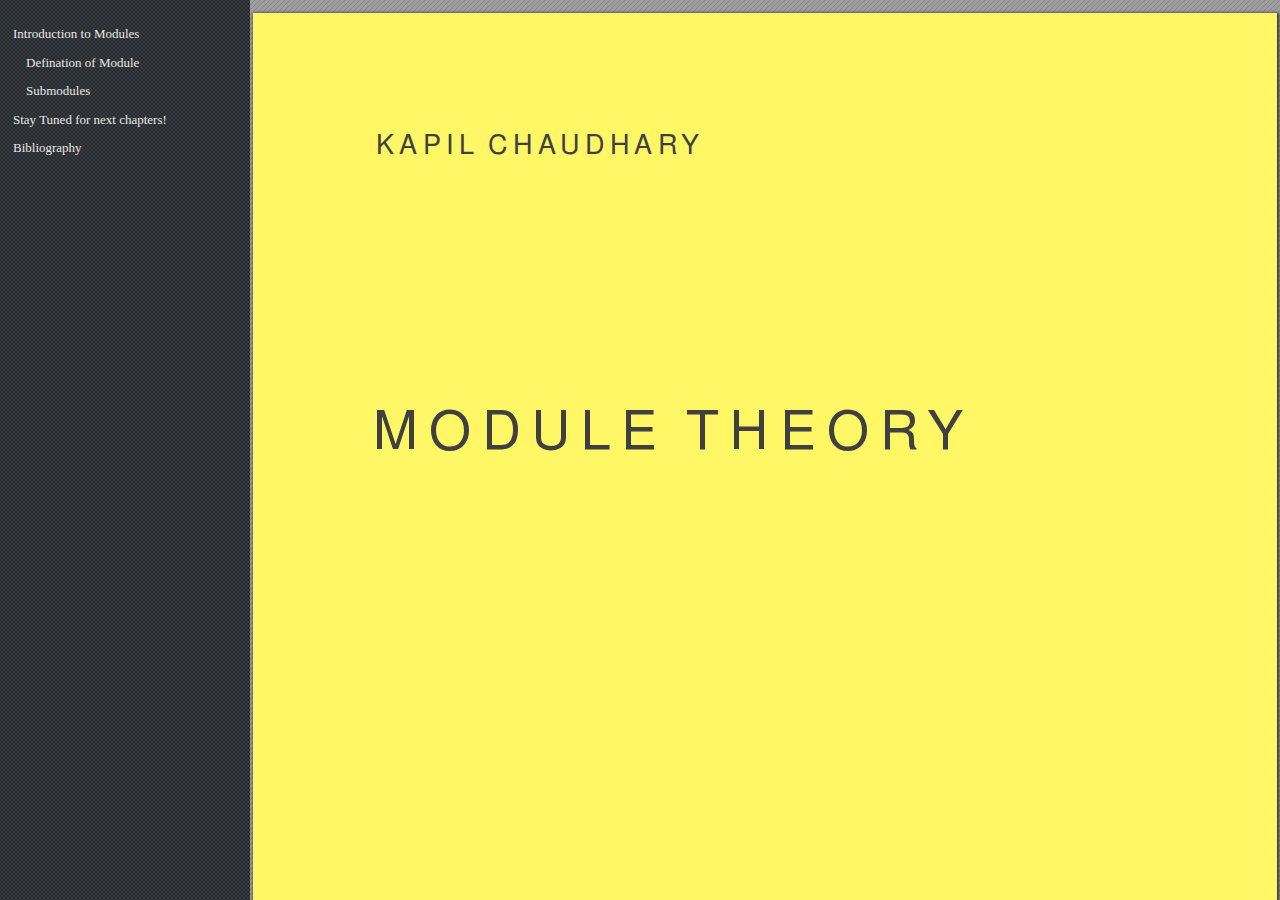
==== html/Module.html @ 791c3847 "bg color html and pdf" ====
<!DOCTYPE html>
<!-- Created by pdf2htmlEX (https://github.com/coolwanglu/pdf2htmlex) -->
<html xmlns="http://www.w3.org/1999/xhtml">
<head>
<meta charset="utf-8"/>
<meta name="generator" content="pdf2htmlEX"/>
<meta http-equiv="X-UA-Compatible" content="IE=edge,chrome=1"/>
<style type="text/css">
/*! 
 * Base CSS for pdf2htmlEX
 * Copyright 2012,2013 Lu Wang <coolwanglu@gmail.com> 
 * https://github.com/coolwanglu/pdf2htmlEX/blob/master/share/LICENSE
 */#sidebar{position:absolute;top:0;left:0;bottom:0;width:250px;padding:0;margin:0;overflow:auto}#page-container{position:absolute;top:0;left:0;margin:0;padding:0;border:0}@media screen{#sidebar.opened+#page-container{left:250px}#page-container{bottom:0;right:0;overflow:auto}.loading-indicator{display:none}.loading-indicator.active{display:block;position:absolute;width:64px;height:64px;top:50%;left:50%;margin-top:-32px;margin-left:-32px}.loading-indicator img{position:absolute;top:0;left:0;bottom:0;right:0}}@media print{@page{margin:0}html{margin:0}body{margin:0;-webkit-print-color-adjust:exact}#sidebar{display:none}#page-container{width:auto;height:auto;overflow:visible;background-color:transparent}.d{display:none}}.pf{position:relative;background-color:white;overflow:hidden;margin:0;border:0}.pc{position:absolute;border:0;padding:0;margin:0;top:0;left:0;width:100%;height:100%;overflow:hidden;display:block;transform-origin:0 0;-ms-transform-origin:0 0;-webkit-transform-origin:0 0}.pc.opened{display:block}.bf{position:absolute;border:0;margin:0;top:0;bottom:0;width:100%;height:100%;-ms-user-select:none;-moz-user-select:none;-webkit-user-select:none;user-select:none}.bi{position:absolute;border:0;margin:0;-ms-user-select:none;-moz-user-select:none;-webkit-user-select:none;user-select:none}@media print{.pf{margin:0;box-shadow:none;page-break-after:always;page-break-inside:avoid}@-moz-document url-prefix(){.pf{overflow:visible;border:1px solid #fff}.pc{overflow:visible}}}.c{position:absolute;border:0;padding:0;margin:0;overflow:hidden;display:block}.t{position:absolute;white-space:pre;font-size:1px;transform-origin:0 100%;-ms-transform-origin:0 100%;-webkit-transform-origin:0 100%;unicode-bidi:bidi-override;-moz-font-feature-settings:"liga" 0}.t:after{content:''}.t:before{content:'';display:inline-block}.t span{position:relative;unicode-bidi:bidi-override}._{display:inline-block;color:transparent;z-index:-1}::selection{background:rgba(127,255,255,0.4)}::-moz-selection{background:rgba(127,255,255,0.4)}.pi{display:none}.d{position:absolute;transform-origin:0 100%;-ms-transform-origin:0 100%;-webkit-transform-origin:0 100%}.it{border:0;background-color:rgba(255,255,255,0.0)}.ir:hover{cursor:pointer}</style>
<style type="text/css">
/*! 
 * Fancy styles for pdf2htmlEX
 * Copyright 2012,2013 Lu Wang <coolwanglu@gmail.com> 
 * https://github.com/coolwanglu/pdf2htmlEX/blob/master/share/LICENSE
 */@keyframes fadein{from{opacity:0}to{opacity:1}}@-webkit-keyframes fadein{from{opacity:0}to{opacity:1}}@keyframes swing{0{transform:rotate(0)}10%{transform:rotate(0)}90%{transform:rotate(720deg)}100%{transform:rotate(720deg)}}@-webkit-keyframes swing{0{-webkit-transform:rotate(0)}10%{-webkit-transform:rotate(0)}90%{-webkit-transform:rotate(720deg)}100%{-webkit-transform:rotate(720deg)}}@media screen{#sidebar{background-color:#2f3236;background-image:url("[data-uri]")}#outline{font-family:Georgia,Times,"Times New Roman",serif;font-size:13px;margin:2em 1em}#outline ul{padding:0}#outline li{list-style-type:none;margin:1em 0}#outline li>ul{margin-left:1em}#outline a,#outline a:visited,#outline a:hover,#outline a:active{line-height:1.2;color:#e8e8e8;text-overflow:ellipsis;white-space:nowrap;text-decoration:none;display:block;overflow:hidden;outline:0}#outline a:hover{color:#0cf}#page-container{background-color:#9e9e9e;background-image:url("[data-uri]");-webkit-transition:left 500ms;transition:left 500ms}.pf{margin:13px auto;box-shadow:1px 1px 3px 1px #333;border-collapse:separate}.pc.opened{-webkit-animation:fadein 100ms;animation:fadein 100ms}.loading-indicator.active{-webkit-animation:swing 1.5s ease-in-out .01s infinite alternate none;animation:swing 1.5s ease-in-out .01s infinite alternate none}.checked{background:no-repeat url([data-uri])}}</style>
<style type="text/css">
.ff0{font-family:sans-serif;visibility:hidden;}
@font-face{font-family:ff1;src:url('[data-uri]')format("woff");}.ff1{font-family:ff1;line-height:0.764000;font-style:normal;font-weight:normal;visibility:visible;}
@font-face{font-family:ff2;src:url('[data-uri]')format("woff");}.ff2{font-family:ff2;line-height:1.011000;font-style:normal;font-weight:normal;visibility:visible;}
@font-face{font-family:ff3;src:url('[data-uri]')format("woff");}.ff3{font-family:ff3;line-height:0.925000;font-style:normal;font-weight:normal;visibility:visible;}
@font-face{font-family:ff4;src:url('[data-uri]')format("woff");}.ff4{font-family:ff4;line-height:1.001000;font-style:normal;font-weight:normal;visibility:visible;}
@font-face{font-family:ff5;src:url('[data-uri]')format("woff");}.ff5{font-family:ff5;line-height:1.009000;font-style:normal;font-weight:normal;visibility:visible;}
@font-face{font-family:ff6;src:url('[data-uri]')format("woff");}.ff6{font-family:ff6;line-height:0.921000;font-style:normal;font-weight:normal;visibility:visible;}
@font-face{font-family:ff7;src:url('[data-uri]')format("woff");}.ff7{font-family:ff7;line-height:0.973000;font-style:normal;font-weight:normal;visibility:visible;}
@font-face{font-family:ff8;src:url('[data-uri]')format("woff");}.ff8{font-family:ff8;line-height:1.042000;font-style:normal;font-weight:normal;visibility:visible;}
@font-face{font-family:ff9;src:url('[data-uri]')format("woff");}.ff9{font-family:ff9;line-height:1.000000;font-style:normal;font-weight:normal;visibility:visible;}
@font-face{font-family:ffa;src:url('[data-uri]')format("woff");}.ffa{font-family:ffa;line-height:0.885000;font-style:normal;font-weight:normal;visibility:visible;}
@font-face{font-family:ffb;src:url('[data-uri]')format("woff");}.ffb{font-family:ffb;line-height:0.737000;font-style:normal;font-weight:normal;visibility:visible;}
@font-face{font-family:ffc;src:url('[data-uri]')format("woff");}.ffc{font-family:ffc;line-height:0.897000;font-style:normal;font-weight:normal;visibility:visible;}
@font-face{font-family:ffd;src:url('[data-uri]')format("woff");}.ffd{font-family:ffd;line-height:0.762000;font-style:normal;font-weight:normal;visibility:visible;}
@font-face{font-family:ffe;src:url('[data-uri]')format("woff");}.ffe{font-family:ffe;line-height:0.540000;font-style:normal;font-weight:normal;visibility:visible;}
@font-face{font-family:fff;src:url('[data-uri]')format("woff");}.fff{font-family:fff;line-height:0.922000;font-style:normal;font-weight:normal;visibility:visible;}
@font-face{font-family:ff10;src:url('[data-uri]')format("woff");}.ff10{font-family:ff10;line-height:0.997000;font-style:normal;font-weight:normal;visibility:visible;}
@font-face{font-family:ff11;src:url('[data-uri]')format("woff");}.ff11{font-family:ff11;line-height:2.999000;font-style:normal;font-weight:normal;visibility:visible;}
@font-face{font-family:ff12;src:url('[data-uri]')format("woff");}.ff12{font-family:ff12;line-height:0.900000;font-style:normal;font-weight:normal;visibility:visible;}
.m0{transform:matrix(0.418301,0.000000,0.000000,0.418301,0,0);-ms-transform:matrix(0.418301,0.000000,0.000000,0.418301,0,0);-webkit-transform:matrix(0.418301,0.000000,0.000000,0.418301,0,0);}
.m1{transform:matrix(1.673203,0.000000,0.000000,1.673203,0,0);-ms-transform:matrix(1.673203,0.000000,0.000000,1.673203,0,0);-webkit-transform:matrix(1.673203,0.000000,0.000000,1.673203,0,0);}
.v0{vertical-align:0.000000px;}
.ls0{letter-spacing:0.000000px;}
.sc_{text-shadow:none;}
.sc0{text-shadow:-0.015em 0 transparent,0 0.015em transparent,0.015em 0 transparent,0 -0.015em  transparent;}
@media screen and (-webkit-min-device-pixel-ratio:0){
.sc_{-webkit-text-stroke:0px transparent;}
.sc0{-webkit-text-stroke:0.015em transparent;text-shadow:none;}
}
.ws0{word-spacing:0.000000px;}
._2c{margin-left:-11.502259px;}
._2b{margin-left:-9.766562px;}
._14{margin-left:-7.962163px;}
._10{margin-left:-6.930802px;}
._2f{margin-left:-5.438983px;}
._c{margin-left:-3.745582px;}
._30{margin-left:-2.738794px;}
._8{margin-left:-1.594016px;}
._9{width:1.317471px;}
._a{width:2.667569px;}
._1b{width:5.907145px;}
._17{width:7.735834px;}
._2{width:9.683640px;}
._6{width:10.759440px;}
._d{width:11.838027px;}
._0{width:12.911520px;}
._b{width:14.861791px;}
._e{width:16.514064px;}
._29{width:17.665605px;}
._5{width:19.367220px;}
._11{width:20.675127px;}
._16{width:22.300925px;}
._12{width:23.758791px;}
._27{width:24.801731px;}
._3{width:25.822960px;}
._7{width:27.035190px;}
._1{width:34.473758px;}
._15{width:36.704903px;}
._13{width:39.722747px;}
._1f{width:40.846660px;}
._22{width:42.304767px;}
._34{width:51.757213px;}
._4{width:68.947303px;}
._23{width:99.699971px;}
._f{width:114.208459px;}
._24{width:134.388174px;}
._28{width:138.882425px;}
._26{width:155.518254px;}
._20{width:160.547425px;}
._33{width:247.904205px;}
._2a{width:262.752118px;}
._2e{width:274.244118px;}
._21{width:305.237275px;}
._1c{width:380.722740px;}
._18{width:386.070615px;}
._32{width:412.526207px;}
._1d{width:416.895467px;}
._19{width:422.316045px;}
._35{width:463.328121px;}
._1e{width:490.109174px;}
._1a{width:496.029752px;}
._31{width:843.180457px;}
._2d{width:874.710524px;}
._25{width:1211.657972px;}
.fc3{color:rgb(0,0,139);}
.fc2{color:rgb(0,100,0);}
.fc1{color:rgb(0,0,0);}
.fc0{color:rgb(64,64,64);}
.fsc{font-size:19.925200px;}
.fs12{font-size:23.910400px;}
.fs14{font-size:24.914400px;}
.fsd{font-size:30.286400px;}
.fs13{font-size:31.558400px;}
.fsb{font-size:31.880400px;}
.fs11{font-size:33.219600px;}
.fs4{font-size:33.873200px;}
.fs15{font-size:35.865600px;}
.fs3{font-size:39.850400px;}
.fse{font-size:40.648000px;}
.fs10{font-size:41.524400px;}
.fsf{font-size:43.636400px;}
.fsa{font-size:47.820800px;}
.fs2{font-size:50.211200px;}
.fs8{font-size:54.515200px;}
.fs16{font-size:55.790800px;}
.fs6{font-size:57.384800px;}
.fs9{font-size:60.971600px;}
.fs0{font-size:64.557600px;}
.fs7{font-size:71.731200px;}
.fs5{font-size:82.650000px;}
.fs1{font-size:129.114800px;}
.y0{bottom:0.000000px;}
.ye2{bottom:153.692026px;}
.ye1{bottom:170.362144px;}
.y5b{bottom:174.837961px;}
.y17b{bottom:175.363346px;}
.y5a{bottom:177.863111px;}
.y3{bottom:181.197804px;}
.ya9{bottom:185.375791px;}
.ye0{bottom:187.032261px;}
.ya8{bottom:187.301647px;}
.ya6{bottom:188.042876px;}
.ya7{bottom:189.376418px;}
.y7e{bottom:201.200941px;}
.y1ca{bottom:201.538928px;}
.y1c9{bottom:201.764810px;}
.ydf{bottom:203.700706px;}
.y106{bottom:206.034824px;}
.y105{bottom:208.536261px;}
.y59{bottom:213.000366px;}
.ya5{bottom:214.713725px;}
.yab{bottom:216.217935px;}
.y19c{bottom:219.115922px;}
.y19b{bottom:219.341804px;}
.yde{bottom:220.370824px;}
.y1c8{bottom:225.100967px;}
.yd{bottom:227.871791px;}
.y38{bottom:230.553935px;}
.y14a{bottom:231.065935px;}
.y7d{bottom:233.341490px;}
.y39{bottom:233.898667px;}
.ydd{bottom:238.625464px;}
.y17a{bottom:240.213333px;}
.y58{bottom:241.337725px;}
.ya4{bottom:241.384575px;}
.y1c7{bottom:244.284235px;}
.y104{bottom:246.708706px;}
.y103{bottom:249.208471px;}
.yc{bottom:251.209621px;}
.y37{bottom:253.891765px;}
.y19a{bottom:256.063582px;}
.y7c{bottom:256.679320px;}
.y149{bottom:258.429490px;}
.yaa{bottom:259.667660px;}
.ya3{bottom:260.388810px;}
.y148{bottom:260.929255px;}
.y1c4{bottom:260.954353px;}
.ya2{bottom:262.314667px;}
.ya0{bottom:263.055895px;}
.y179{bottom:263.549490px;}
.ya1{bottom:264.389438px;}
.y1c6{bottom:265.794928px;}
.y55{bottom:265.925438px;}
.y1c5{bottom:267.004654px;}
.y57{bottom:269.676758px;}
.ydc{bottom:273.548549px;}
.yb{bottom:274.547451px;}
.ydb{bottom:276.049987px;}
.y36{bottom:277.229595px;}
.y20f{bottom:277.331660px;}
.y199{bottom:279.401412px;}
.y1c3{bottom:284.290510px;}
.y102{bottom:289.882353px;}
.y147{bottom:293.538301px;}
.y7b{bottom:294.687791px;}
.y9f{bottom:296.394458px;}
.ya{bottom:297.883608px;}
.y56{bottom:298.014118px;}
.yda{bottom:299.386144px;}
.y35{bottom:300.565752px;}
.y178{bottom:302.561882px;}
.y145{bottom:305.101804px;}
.y20c{bottom:313.976471px;}
.y20b{bottom:315.875556px;}
.y198{bottom:316.124863px;}
.y9e{bottom:316.397595px;}
.y146{bottom:316.887843px;}
.y9d{bottom:318.807007px;}
.y9b{bottom:319.732288px;}
.y9{bottom:321.221438px;}
.y9c{bottom:321.398797px;}
.y34{bottom:323.903582px;}
.y177{bottom:325.899712px;}
.y101{bottom:328.056471px;}
.y20a{bottom:330.541176px;}
.y100{bottom:330.556235px;}
.y20d{bottom:330.728575px;}
.y20e{bottom:331.479843px;}
.y7a{bottom:332.697935px;}
.y53{bottom:333.149699px;}
.y209{bottom:334.008052px;}
.y197{bottom:339.461020px;}
.y8{bottom:344.559268px;}
.y144{bottom:349.684288px;}
.y54{bottom:349.819817px;}
.y1c2{bottom:355.381542px;}
.y79{bottom:356.035765px;}
.y52{bottom:363.566850px;}
.y176{bottom:364.661124px;}
.yd9{bottom:364.749804px;}
.y33{bottom:367.244549px;}
.yff{bottom:368.730353px;}
.yfe{bottom:371.230118px;}
.y196{bottom:376.184471px;}
.y205{bottom:377.320575px;}
.y1c1{bottom:378.493490px;}
.y1c0{bottom:378.717699px;}
.y204{bottom:379.219660px;}
.y51{bottom:386.904680px;}
.y142{bottom:387.818248px;}
.yd8{bottom:388.087634px;}
.y208{bottom:388.156235px;}
.y9a{bottom:389.959948px;}
.y141{bottom:390.212601px;}
.y32{bottom:390.582379px;}
.y207{bottom:390.684444px;}
.y7{bottom:391.233255px;}
.y203{bottom:393.885281px;}
.y78{bottom:394.044235px;}
.y206{bottom:394.072680px;}
.y99{bottom:396.627660px;}
.y202{bottom:397.352157px;}
.y195{bottom:399.522301px;}
.y175{bottom:403.424209px;}
.yfd{bottom:411.904000px;}
.y98{bottom:413.297778px;}
.y31{bottom:413.918536px;}
.y140{bottom:416.883451px;}
.y1be{bottom:420.602980px;}
.y1bf{bottom:420.828863px;}
.y50{bottom:422.040261px;}
.y77{bottom:422.383268px;}
.y143{bottom:424.958327px;}
.yd7{bottom:425.512157px;}
.y194{bottom:434.597647px;}
.y13f{bottom:436.160418px;}
.y30{bottom:437.256366px;}
.y201{bottom:437.360105px;}
.y6{bottom:437.908915px;}
.y13e{bottom:438.554771px;}
.y174{bottom:439.687529px;}
.yfc{bottom:440.241359px;}
.y173{bottom:442.187294px;}
.y97{bottom:450.186876px;}
.y76{bottom:450.720627px;}
.yfb{bottom:451.910275px;}
.y4f{bottom:457.175843px;}
.y1bd{bottom:459.809464px;}
.y2f{bottom:460.594196px;}
.yd6{bottom:462.935007px;}
.y172{bottom:465.525124px;}
.y96{bottom:466.856993px;}
.y200{bottom:467.363974px;}
.yfa{bottom:468.580392px;}
.y13d{bottom:470.226824px;}
.y75{bottom:479.059660px;}
.y94{bottom:480.334641px;}
.y95{bottom:480.500288px;}
.y4e{bottom:480.513673px;}
.y93{bottom:483.525438px;}
.y13c{bottom:483.786458px;}
.y2e{bottom:483.932026px;}
.y5{bottom:484.582902px;}
.yd5{bottom:486.272837px;}
.y13b{bottom:486.895268px;}
.y1bc{bottom:489.405072px;}
.y1ff{bottom:490.701804px;}
.y171{bottom:501.949072px;}
.y2d{bottom:507.268183px;}
.yf9{bottom:509.254275px;}
.y1bb{bottom:512.741229px;}
.y4d{bottom:515.577307px;}
.y74{bottom:517.068131px;}
.y193{bottom:518.545569px;}
.yd4{bottom:521.197595px;}
.y170{bottom:522.892549px;}
.yd3{bottom:523.697359px;}
.y1fe{bottom:524.040366px;}
.y16f{bottom:525.286902px;}
.y13a{bottom:531.200000px;}
.y4{bottom:531.256889px;}
.y134{bottom:535.997072px;}
.y135{bottom:536.691451px;}
.y133{bottom:538.690928px;}
.y19{bottom:543.449516px;}
.yf8{bottom:543.593412px;}
.y2c{bottom:548.587922px;}
.y1b8{bottom:548.614693px;}
.y1b9{bottom:548.805438px;}
.y73{bottom:549.208680px;}
.y1ba{bottom:549.222065px;}
.yd2{bottom:549.534954px;}
.y17{bottom:550.679425px;}
.y1b6{bottom:551.497621px;}
.y1b7{bottom:551.723503px;}
.yd1{bottom:552.034719px;}
.y92{bottom:553.890301px;}
.y16e{bottom:554.770405px;}
.y18{bottom:555.682301px;}
.y131{bottom:557.668392px;}
.y16d{bottom:557.879216px;}
.y132{bottom:558.361098px;}
.y192{bottom:558.615425px;}
.y130{bottom:560.362248px;}
.y4b{bottom:562.050510px;}
.y190{bottom:562.057203px;}
.y4a{bottom:565.077333px;}
.y1fa{bottom:566.630065px;}
.yf7{bottom:567.930144px;}
.y1f9{bottom:569.253647px;}
.y72{bottom:572.546510px;}
.y139{bottom:573.697673px;}
.y12f{bottom:579.338039px;}
.yd0{bottom:580.373752px;}
.y16c{bottom:581.215373px;}
.y191{bottom:581.990065px;}
.y12e{bottom:582.031895px;}
.y1f8{bottom:583.917595px;}
.y1fb{bottom:584.104993px;}
.y1fd{bottom:586.658301px;}
.y1f7{bottom:587.384471px;}
.y1b3{bottom:587.595294px;}
.y1b4{bottom:587.786039px;}
.y1b5{bottom:588.204340px;}
.y1fc{bottom:589.052654px;}
.y1b2{bottom:590.479895px;}
.y91{bottom:590.617098px;}
.y1b1{bottom:590.704105px;}
.y138{bottom:598.546405px;}
.y137{bottom:599.535268px;}
.y49{bottom:600.212915px;}
.y136{bottom:602.035033px;}
.yf6{bottom:602.269281px;}
.y2b{bottom:602.620654px;}
.y71{bottom:604.687059px;}
.ycf{bottom:608.711111px;}
.y16{bottom:611.814902px;}
.y12d{bottom:613.703948px;}
.y90{bottom:617.651033px;}
.y8f{bottom:620.676183px;}
.y18f{bottom:622.058248px;}
.y2a{bottom:625.958484px;}
.y16b{bottom:626.398536px;}
.y12c{bottom:626.885438px;}
.y1f6{bottom:627.392418px;}
.y70{bottom:628.024889px;}
.y48{bottom:628.550275px;}
.y18d{bottom:629.189438px;}
.y1b0{bottom:630.096314px;}
.y12b{bottom:630.374065px;}
.y1b{bottom:642.380967px;}
.y29{bottom:645.387712px;}
.y18e{bottom:645.432889px;}
.yce{bottom:646.135634px;}
.y4c{bottom:648.424575px;}
.y27{bottom:649.296314px;}
.y16a{bottom:651.247268px;}
.y6f{bottom:651.362719px;}
.y28{bottom:652.068810px;}
.y169{bottom:652.236131px;}
.y1af{bottom:653.208261px;}
.y1ae{bottom:653.432471px;}
.y168{bottom:654.735895px;}
.y47{bottom:656.889307px;}
.yf5{bottom:657.279163px;}
.y1f5{bottom:657.396288px;}
.y8e{bottom:660.737673px;}
.y12a{bottom:674.677124px;}
.ycd{bottom:675.624157px;}
.y15{bottom:676.281725px;}
.y124{bottom:679.474196px;}
.y167{bottom:679.586301px;}
.y125{bottom:680.168575px;}
.y166{bottom:680.573490px;}
.y18c{bottom:682.131242px;}
.y123{bottom:682.168052px;}
.y165{bottom:683.074928px;}
.y46{bottom:685.226667px;}
.y6e{bottom:686.436392px;}
.yf4{bottom:687.950641px;}
.y8d{bottom:689.076706px;}
.y1ad{bottom:689.285856px;}
.y1f3{bottom:690.169307px;}
.y1f2{bottom:692.070065px;}
.y26{bottom:692.637281px;}
.y122{bottom:701.145516px;}
.y121{bottom:701.838222px;}
.y1a{bottom:703.514771px;}
.y120{bottom:703.839373px;}
.y18b{bottom:705.469072px;}
.y1f1{bottom:706.735686px;}
.y1f4{bottom:706.923085px;}
.y164{bottom:707.923660px;}
.ycc{bottom:708.763608px;}
.y6d{bottom:709.774222px;}
.y1ef{bottom:710.202562px;}
.ycb{bottom:711.265046px;}
.yf3{bottom:711.288471px;}
.y163{bottom:711.412288px;}
.y25{bottom:715.973438px;}
.y129{bottom:717.174797px;}
.y44{bottom:720.362248px;}
.y11f{bottom:722.815163px;}
.y11e{bottom:725.509020px;}
.y8c{bottom:729.136523px;}
.y1f0{bottom:738.715608px;}
.y24{bottom:739.311268px;}
.yf2{bottom:741.959948px;}
.y128{bottom:742.023529px;}
.y127{bottom:743.012392px;}
.y126{bottom:745.512157px;}
.yca{bottom:746.188131px;}
.yc9{bottom:748.689569px;}
.y162{bottom:750.175373px;}
.y43{bottom:750.779399px;}
.y45{bottom:753.702484px;}
.y11d{bottom:757.181072px;}
.y1ac{bottom:759.739399px;}
.y1ab{bottom:759.965281px;}
.y1ee{bottom:762.419869px;}
.y11{bottom:765.297778px;}
.yef{bottom:767.421072px;}
.y11c{bottom:770.362562px;}
.yc4{bottom:772.803765px;}
.y11b{bottom:773.851190px;}
.y42{bottom:774.117229px;}
.yc8{bottom:774.527163px;}
.y18a{bottom:775.581281px;}
.y8b{bottom:775.919268px;}
.yed{bottom:776.580183px;}
.yc7{bottom:777.026928px;}
.y6b{bottom:777.927111px;}
.yf1{bottom:779.299137px;}
.y23{bottom:780.629333px;}
.yc5{bottom:781.137987px;}
.yc6{bottom:781.680105px;}
.y6c{bottom:783.979085px;}
.yee{bottom:785.970196px;}
.y161{bottom:795.356863px;}
.y1aa{bottom:798.945882px;}
.y69{bottom:801.264941px;}
.yf0{bottom:802.636967px;}
.y8a{bottom:804.258301px;}
.yec{bottom:804.303477px;}
.y6a{bottom:807.315242px;}
.y1ed{bottom:808.869647px;}
.y1ec{bottom:809.093856px;}
.y41{bottom:809.252810px;}
.y189{bottom:812.303059px;}
.yc3{bottom:814.451451px;}
.y11a{bottom:818.155922px;}
.y160{bottom:820.207268px;}
.y15f{bottom:821.194458px;}
.y1a9{bottom:822.283712px;}
.y15e{bottom:823.695895px;}
.yeb{bottom:825.974797px;}
.y89{bottom:832.595660px;}
.y15d{bottom:832.670954px;}
.y15c{bottom:833.363660px;}
.y1eb{bottom:834.283922px;}
.y20{bottom:834.663739px;}
.y15b{bottom:835.364810px;}
.y10{bottom:836.976105px;}
.yc2{bottom:837.789281px;}
.y22{bottom:839.504314px;}
.y21{bottom:840.715712px;}
.y3e{bottom:844.388392px;}
.y1a8{bottom:845.621542px;}
.y15a{bottom:848.544627px;}
.y188{bottom:849.001412px;}
.y40{bottom:849.228967px;}
.y68{bottom:849.275817px;}
.y159{bottom:849.533490px;}
.y3f{bottom:850.440366px;}
.y158{bottom:852.033255px;}
.y1e8{bottom:853.679686px;}
.y1e9{bottom:853.903895px;}
.y119{bottom:857.740549px;}
.y1f{bottom:858.001569px;}
.y88{bottom:860.934693px;}
.yc1{bottom:867.077020px;}
.y3d{bottom:867.726222px;}
.y1ea{bottom:868.572863px;}
.yc0{bottom:869.578458px;}
.y67{bottom:872.613647px;}
.y157{bottom:876.883660px;}
.y156{bottom:880.372288px;}
.y1e{bottom:881.339399px;}
.y2{bottom:888.127582px;}
.y1a7{bottom:888.140967px;}
.y187{bottom:892.392575px;}
.ybf{bottom:892.914614px;}
.y1e7{bottom:893.910170px;}
.y117{bottom:894.544314px;}
.y118{bottom:895.042928px;}
.y66{bottom:895.949804px;}
.y116{bottom:897.044078px;}
.yea{bottom:898.653699px;}
.ybe{bottom:900.206431px;}
.y1e6{bottom:900.579556px;}
.y87{bottom:900.996183px;}
.y14{bottom:901.591843px;}
.y3c{bottom:902.789856px;}
.y1d{bottom:904.675556px;}
.yf{bottom:908.654431px;}
.y1a6{bottom:911.478797px;}
.y186{bottom:915.728732px;}
.ybd{bottom:916.876549px;}
.y1e5{bottom:917.248000px;}
.y155{bottom:919.135373px;}
.ybc{bottom:919.903373px;}
.ye9{bottom:921.991529px;}
.ybb{bottom:922.404810px;}
.y115{bottom:925.381438px;}
.y211{bottom:929.208052px;}
.yba{bottom:933.222065px;}
.yb9{bottom:935.223216px;}
.y185{bottom:939.066562px;}
.y1e3{bottom:940.359948px;}
.y1e4{bottom:940.585830px;}
.y1a5{bottom:943.095634px;}
.y1c{bottom:945.995294px;}
.y86{bottom:947.778928px;}
.y3b{bottom:947.942902px;}
.yb7{bottom:949.391895px;}
.yb8{bottom:949.892183px;}
.y65{bottom:950.230170px;}
.yb6{bottom:951.893333px;}
.y210{bottom:952.545882px;}
.y114{bottom:953.720471px;}
.y1a3{bottom:962.713935px;}
.y13{bottom:962.725647px;}
.y63{bottom:963.565595px;}
.y154{bottom:964.316863px;}
.ye8{bottom:967.499294px;}
.ye7{bottom:969.999059px;}
.y64{bottom:973.568000px;}
.y153{bottom:973.984627px;}
.y152{bottom:975.985778px;}
.y85{bottom:976.116288px;}
.y1a4{bottom:977.382902px;}
.yb5{bottom:978.880418px;}
.y62{bottom:980.235712px;}
.y1e2{bottom:980.367895px;}
.y184{bottom:980.396340px;}
.y1e1{bottom:980.592105px;}
.yb4{bottom:981.381856px;}
.y151{bottom:990.154458px;}
.y150{bottom:992.654222px;}
.y113{bottom:993.024000px;}
.y61{bottom:996.904157px;}
.y1a2{bottom:1001.696209px;}
.y84{bottom:1004.455320px;}
.ye6{bottom:1010.672941px;}
.y14f{bottom:1018.491817px;}
.yb3{bottom:1019.321725px;}
.y112{bottom:1020.387556px;}
.y14e{bottom:1020.993255px;}
.y111{bottom:1022.888993px;}
.y1a1{bottom:1025.032366px;}
.y1de{bottom:1030.600784px;}
.yb2{bottom:1042.659556px;}
.y83{bottom:1044.515137px;}
.y1e0{bottom:1047.270902px;}
.y1a0{bottom:1048.370196px;}
.y10d{bottom:1050.252549px;}
.y60{bottom:1051.184523px;}
.ye{bottom:1051.346824px;}
.y3a{bottom:1052.320627px;}
.y10c{bottom:1052.752314px;}
.y1dd{bottom:1053.712732px;}
.y1dc{bottom:1053.938614px;}
.ye5{bottom:1058.680471px;}
.y1df{bottom:1063.939346px;}
.y183{bottom:1067.965072px;}
.y14d{bottom:1072.593150px;}
.y5f{bottom:1074.522353px;}
.yb1{bottom:1078.099660px;}
.yb0{bottom:1080.599425px;}
.y10b{bottom:1089.556078px;}
.y1d9{bottom:1089.890719px;}
.y82{bottom:1091.299556px;}
.y1d8{bottom:1091.791477px;}
.y10a{bottom:1092.055843px;}
.y180{bottom:1092.785359px;}
.y19f{bottom:1099.252288px;}
.ye4{bottom:1099.354353px;}
.y1d3{bottom:1100.087216px;}
.y17e{bottom:1101.942797px;}
.y1db{bottom:1103.642771px;}
.yaf{bottom:1103.937255px;}
.y182{bottom:1104.663425px;}
.y1d2{bottom:1105.088418px;}
.y1d7{bottom:1105.638902px;}
.y1da{bottom:1106.922248px;}
.y14c{bottom:1108.769464px;}
.y1d1{bottom:1110.089621px;}
.y17f{bottom:1111.334484px;}
.y19e{bottom:1115.920732px;}
.y110{bottom:1119.431111px;}
.y81{bottom:1119.636915px;}
.y109{bottom:1120.394876px;}
.y1cb{bottom:1120.699399px;}
.y1cc{bottom:1120.925281px;}
.y181{bottom:1128.001255px;}
.y5e{bottom:1128.801046px;}
.y17d{bottom:1129.667765px;}
.y14b{bottom:1132.105621px;}
.y1d6{bottom:1135.435294px;}
.y1d0{bottom:1140.095163px;}
.yae{bottom:1141.361778px;}
.y10f{bottom:1142.434301px;}
.y1d4{bottom:1144.261438px;}
.y10e{bottom:1144.435451px;}
.y1d5{bottom:1144.487320px;}
.y1cf{bottom:1145.096366px;}
.ye3{bottom:1147.363556px;}
.y80{bottom:1147.975948px;}
.y108{bottom:1148.732235px;}
.y1ce{bottom:1150.095895px;}
.y17c{bottom:1151.339085px;}
.y5d{bottom:1152.138876px;}
.y19d{bottom:1152.184052px;}
.yad{bottom:1162.198170px;}
.yac{bottom:1164.699608px;}
.y1cd{bottom:1165.099503px;}
.y1{bottom:1184.844967px;}
.y107{bottom:1185.536000px;}
.y5c{bottom:1187.202510px;}
.y7f{bottom:1188.035765px;}
.y12{bottom:1258.382222px;}
.h24{height:1.434624px;}
.h26{height:1.594016px;}
.hf{height:13.728463px;}
.h1e{height:17.406771px;}
.h1c{height:17.526323px;}
.h21{height:18.685800px;}
.h1d{height:20.722208px;}
.he{height:21.965596px;}
.h11{height:22.048499px;}
.h17{height:22.199931px;}
.h1a{height:22.821865px;}
.h10{height:23.208931px;}
.h18{height:23.368333px;}
.h20{height:23.668800px;}
.h25{height:24.331526px;}
.h1b{height:24.914700px;}
.h15{height:25.612312px;}
.h1f{height:25.743358px;}
.h6{height:25.912998px;}
.h5{height:27.456926px;}
.h19{height:28.527263px;}
.h22{height:28.692288px;}
.h23{height:28.931390px;}
.h4{height:29.011091px;}
.h7{height:29.210343px;}
.h27{height:30.963761px;}
.h12{height:31.095720px;}
.h16{height:31.143300px;}
.h13{height:31.985481px;}
.h14{height:32.015312px;}
.hd{height:35.052646px;}
.h3{height:37.206499px;}
.hb{height:39.959642px;}
.h9{height:42.063058px;}
.h28{height:43.349452px;}
.hc{height:46.643274px;}
.h1{height:47.837182px;}
.ha{height:52.578970px;}
.h8{height:60.582450px;}
.h2{height:95.674067px;}
.h0{height:1325.176471px;}
.w0{width:1024.000000px;}
.x0{left:0.000000px;}
.x2{left:120.470588px;}
.x1{left:123.171137px;}
.x1a{left:125.321203px;}
.x3{left:127.143320px;}
.x4a{left:130.472993px;}
.xf4{left:137.140706px;}
.x5{left:140.473725px;}
.xc2{left:143.182641px;}
.xe{left:145.324340px;}
.x8f{left:150.174954px;}
.xc3{left:152.075712px;}
.xc4{left:160.619085px;}
.xc5{left:174.362771px;}
.x91{left:177.827974px;}
.x90{left:185.529725px;}
.x30{left:186.943582px;}
.x92{left:189.284392px;}
.x7d{left:195.530458px;}
.x31{left:197.344209px;}
.x12{left:205.869176px;}
.x87{left:207.155869px;}
.xe5{left:209.227294px;}
.x65{left:211.039373px;}
.x13{left:213.224575px;}
.xe6{left:216.378562px;}
.xdc{left:218.816418px;}
.x14{left:220.663634px;}
.xd2{left:221.716078px;}
.xe7{left:226.064732px;}
.x15{left:228.765281px;}
.xbf{left:230.721255px;}
.x7e{left:232.205386px;}
.x66{left:236.483765px;}
.xd3{left:238.551843px;}
.x58{left:240.015895px;}
.xc0{left:241.401307px;}
.x52{left:245.263059px;}
.x1d{left:247.053386px;}
.x89{left:250.629020px;}
.x59{left:254.313412px;}
.xe2{left:255.643608px;}
.x1e{left:257.454013px;}
.x22{left:258.856157px;}
.xc{left:260.740183px;}
.xe3{left:264.186980px;}
.xdd{left:266.183111px;}
.x23{left:268.298039px;}
.xe8{left:271.614327px;}
.x8c{left:275.442614px;}
.xe4{left:277.930667px;}
.x5a{left:279.757804px;}
.x2b{left:284.183425px;}
.xd4{left:285.418248px;}
.x7{left:288.448418px;}
.x5b{left:290.814327px;}
.x6{left:291.824941px;}
.xab{left:292.902484px;}
.x93{left:294.893595px;}
.x27{left:299.846275px;}
.x26{left:301.977935px;}
.xe9{left:303.293072px;}
.x67{left:305.059974px;}
.x70{left:306.266353px;}
.x51{left:308.044967px;}
.x71{left:310.420915px;}
.x1f{left:312.169412px;}
.x1b{left:314.200680px;}
.x68{left:316.116497px;}
.x28{left:320.247634px;}
.x6c{left:322.459608px;}
.x2d{left:324.127791px;}
.x80{left:325.193621px;}
.xc6{left:326.251085px;}
.x4b{left:328.104993px;}
.x7c{left:331.223843px;}
.x20{left:332.570771px;}
.x19{left:334.412967px;}
.x4c{left:336.598170px;}
.xa9{left:339.051085px;}
.xee{left:340.115242px;}
.x5c{left:341.182745px;}
.x29{left:342.208418px;}
.xea{left:343.879948px;}
.x7f{left:346.933542px;}
.xec{left:350.052392px;}
.x4d{left:352.284444px;}
.x16{left:353.720052px;}
.x21{left:354.740706px;}
.x1c{left:356.562824px;}
.xa8{left:360.046431px;}
.x17{left:362.250039px;}
.x2c{left:364.221072px;}
.x32{left:367.826824px;}
.xc9{left:369.354458px;}
.x69{left:370.855320px;}
.x6d{left:373.954092px;}
.xba{left:375.973647px;}
.x33{left:377.268706px;}
.x4e{left:378.992105px;}
.xf1{left:380.121516px;}
.x6a{left:381.911843px;}
.x2e{left:383.765752px;}
.x8d{left:385.514248px;}
.xc8{left:386.901333px;}
.x4f{left:390.164078px;}
.x2f{left:391.557856px;}
.xc7{left:393.572392px;}
.x46{left:394.608105px;}
.xcb{left:395.635451px;}
.xd5{left:397.325386px;}
.xed{left:398.961778px;}
.x8a{left:401.525124px;}
.xf0{left:402.726484px;}
.xcc{left:405.018771px;}
.x8b{left:408.142641px;}
.x47{left:410.091922px;}
.xd{left:413.063529px;}
.xbc{left:414.462327px;}
.xdb{left:416.351373px;}
.x72{left:418.354196px;}
.x73{left:420.062536px;}
.xb1{left:421.200314px;}
.x81{left:422.485333px;}
.xad{left:423.668288px;}
.xb9{left:425.801621px;}
.x6e{left:428.227765px;}
.xa5{left:429.486013px;}
.x79{left:431.557438px;}
.xae{left:433.734275px;}
.x5d{left:435.196654px;}
.xcd{left:436.710902px;}
.xca{left:438.200052px;}
.xde{left:439.470013px;}
.x35{left:440.599425px;}
.x50{left:442.081882px;}
.xce{left:443.878902px;}
.x8e{left:445.752889px;}
.x48{left:448.095373px;}
.x36{left:449.594562px;}
.xbb{left:451.518745px;}
.xac{left:452.820497px;}
.x74{left:454.563974px;}
.xb2{left:456.011294px;}
.xef{left:457.550641px;}
.x49{left:458.777098px;}
.xcf{left:459.857987px;}
.xd6{left:460.979033px;}
.xb3{left:463.077229px;}
.xaa{left:464.507817px;}
.x6f{left:467.969673px;}
.x7a{left:470.303791px;}
.xb8{left:472.365176px;}
.x76{left:474.056784px;}
.xeb{left:477.207425px;}
.xdf{left:478.663111px;}
.x75{left:480.008366px;}
.x7b{left:481.693281px;}
.xd7{left:484.127791px;}
.xe0{left:486.065359px;}
.xd8{left:491.295791px;}
.x39{left:493.827346px;}
.x8{left:496.024261px;}
.x53{left:498.314876px;}
.x77{left:500.762771px;}
.xe1{left:505.459451px;}
.x9{left:507.987660px;}
.x78{left:512.152261px;}
.x54{left:514.001150px;}
.xd0{left:516.925908px;}
.x3a{left:519.492601px;}
.xa{left:521.319739px;}
.xd1{left:525.169778px;}
.x3b{left:532.570353px;}
.xb{left:535.901699px;}
.x55{left:540.835974px;}
.x56{left:555.133490px;}
.xd9{left:564.342797px;}
.x37{left:566.084601px;}
.x18{left:568.246379px;}
.xda{left:572.586667px;}
.x38{left:576.485229px;}
.x9e{left:578.533229px;}
.x57{left:580.577882px;}
.x97{left:585.958902px;}
.x9c{left:587.745882px;}
.xf{left:589.710222px;}
.x24{left:592.803974px;}
.x25{left:600.838693px;}
.x96{left:602.707660px;}
.x9f{left:605.299451px;}
.x98{left:612.725124px;}
.xa0{left:619.449725px;}
.x34{left:627.049412px;}
.x99{left:635.226353px;}
.xa7{left:637.614013px;}
.xa6{left:640.361412px;}
.xa3{left:642.252131px;}
.xa4{left:650.245020px;}
.x9d{left:658.028758px;}
.x2a{left:665.494588px;}
.xa1{left:667.360209px;}
.x9a{left:676.832209px;}
.x10{left:680.566797px;}
.x6b{left:684.446954px;}
.x11{left:687.790013px;}
.x45{left:690.734850px;}
.xf2{left:695.889987px;}
.xf3{left:703.569987px;}
.xa2{left:718.426353px;}
.x9b{left:724.975268px;}
.x61{left:726.912837px;}
.x5e{left:728.768418px;}
.x88{left:736.026771px;}
.x5f{left:737.674876px;}
.x62{left:739.523765px;}
.x44{left:740.825516px;}
.xb4{left:744.752523px;}
.x3c{left:748.567425px;}
.xbd{left:751.145830px;}
.xaf{left:755.382379px;}
.xbe{left:756.978614px;}
.x94{left:760.022170px;}
.xb5{left:767.984941px;}
.x95{left:769.291712px;}
.x63{left:770.391007px;}
.x3d{left:774.383268px;}
.xb6{left:777.264523px;}
.xb0{left:778.614797px;}
.x60{left:782.270745px;}
.x84{left:784.350536px;}
.x3e{left:785.834667px;}
.x85{left:787.240157px;}
.x83{left:790.790693px;}
.xb7{left:792.934065px;}
.x3f{left:794.916810px;}
.x82{left:796.339033px;}
.x64{left:802.243765px;}
.x40{left:805.774222px;}
.x86{left:824.109176px;}
.x41{left:825.352366px;}
.xc1{left:832.110431px;}
.x42{left:836.803765px;}
.x43{left:845.884235px;}
.x4{left:912.271895px;}
@media print{
.v0{vertical-align:0.000000pt;}
.ls0{letter-spacing:0.000000pt;}
.ws0{word-spacing:0.000000pt;}
._2c{margin-left:-9.165862pt;}
._2b{margin-left:-7.782729pt;}
._14{margin-left:-6.344849pt;}
._10{margin-left:-5.522983pt;}
._2f{margin-left:-4.334189pt;}
._c{margin-left:-2.984761pt;}
._30{margin-left:-2.182477pt;}
._8{margin-left:-1.270232pt;}
._9{width:1.049860pt;}
._a{width:2.125719pt;}
._1b{width:4.707256pt;}
._17{width:6.164492pt;}
._2{width:7.716651pt;}
._6{width:8.573929pt;}
._d{width:9.433428pt;}
._0{width:10.288867pt;}
._b{width:11.842990pt;}
._e{width:13.159645pt;}
._29{width:14.077279pt;}
._5{width:15.433253pt;}
._11{width:16.475492pt;}
._16{width:17.771049pt;}
._12{width:18.932787pt;}
._27{width:19.763880pt;}
._3{width:20.577671pt;}
._7{width:21.543667pt;}
._1{width:27.471276pt;}
._15{width:29.249220pt;}
._13{width:31.654064pt;}
._1f{width:32.549682pt;}
._22{width:33.711611pt;}
._34{width:41.244029pt;}
._4{width:54.942382pt;}
._23{width:79.448415pt;}
._f{width:91.009866pt;}
._24{width:107.090576pt;}
._28{width:110.671932pt;}
._26{width:123.928608pt;}
._20{width:127.936229pt;}
._33{width:197.548663pt;}
._2a{width:209.380594pt;}
._2e{width:218.538281pt;}
._21{width:243.235954pt;}
._1c{width:303.388434pt;}
._18{width:307.650022pt;}
._32{width:328.731821pt;}
._1d{width:332.213576pt;}
._19{width:336.533098pt;}
._35{width:369.214596pt;}
._1e{width:390.555748pt;}
._1a{width:395.273709pt;}
._31{width:671.909427pt;}
._2d{width:697.034949pt;}
._25{width:965.539946pt;}
.fsc{font-size:15.877894pt;}
.fs12{font-size:19.053600pt;}
.fs14{font-size:19.853662pt;}
.fsd{font-size:24.134475pt;}
.fs13{font-size:25.148100pt;}
.fsb{font-size:25.404694pt;}
.fs11{font-size:26.471869pt;}
.fs4{font-size:26.992706pt;}
.fs15{font-size:28.580400pt;}
.fs3{font-size:31.755788pt;}
.fse{font-size:32.391375pt;}
.fs10{font-size:33.089756pt;}
.fsf{font-size:34.772756pt;}
.fsa{font-size:38.107200pt;}
.fs2{font-size:40.012050pt;}
.fs8{font-size:43.441800pt;}
.fs16{font-size:44.458294pt;}
.fs6{font-size:45.728512pt;}
.fs9{font-size:48.586744pt;}
.fs0{font-size:51.444337pt;}
.fs7{font-size:57.160800pt;}
.fs5{font-size:65.861719pt;}
.fs1{font-size:102.888356pt;}
.y0{bottom:0.000000pt;}
.ye2{bottom:122.473333pt;}
.ye1{bottom:135.757333pt;}
.y5b{bottom:139.324000pt;}
.y17b{bottom:139.742667pt;}
.y5a{bottom:141.734667pt;}
.y3{bottom:144.392000pt;}
.ya9{bottom:147.721333pt;}
.ye0{bottom:149.041333pt;}
.ya8{bottom:149.256000pt;}
.ya6{bottom:149.846667pt;}
.ya7{bottom:150.909333pt;}
.y7e{bottom:160.332000pt;}
.y1ca{bottom:160.601333pt;}
.y1c9{bottom:160.781333pt;}
.ydf{bottom:162.324000pt;}
.y106{bottom:164.184000pt;}
.y105{bottom:166.177333pt;}
.y59{bottom:169.734667pt;}
.ya5{bottom:171.100000pt;}
.yab{bottom:172.298667pt;}
.y19c{bottom:174.608000pt;}
.y19b{bottom:174.788000pt;}
.yde{bottom:175.608000pt;}
.y1c8{bottom:179.377333pt;}
.yd{bottom:181.585333pt;}
.y38{bottom:183.722667pt;}
.y14a{bottom:184.130667pt;}
.y7d{bottom:185.944000pt;}
.y39{bottom:186.388000pt;}
.ydd{bottom:190.154667pt;}
.y17a{bottom:191.420000pt;}
.y58{bottom:192.316000pt;}
.ya4{bottom:192.353333pt;}
.y1c7{bottom:194.664000pt;}
.y104{bottom:196.596000pt;}
.y103{bottom:198.588000pt;}
.yc{bottom:200.182667pt;}
.y37{bottom:202.320000pt;}
.y19a{bottom:204.050667pt;}
.y7c{bottom:204.541333pt;}
.y149{bottom:205.936000pt;}
.yaa{bottom:206.922667pt;}
.ya3{bottom:207.497333pt;}
.y148{bottom:207.928000pt;}
.y1c4{bottom:207.948000pt;}
.ya2{bottom:209.032000pt;}
.ya0{bottom:209.622667pt;}
.y179{bottom:210.016000pt;}
.ya1{bottom:210.685333pt;}
.y1c6{bottom:211.805333pt;}
.y55{bottom:211.909333pt;}
.y1c5{bottom:212.769333pt;}
.y57{bottom:214.898667pt;}
.ydc{bottom:217.984000pt;}
.yb{bottom:218.780000pt;}
.ydb{bottom:219.977333pt;}
.y36{bottom:220.917333pt;}
.y20f{bottom:220.998667pt;}
.y199{bottom:222.648000pt;}
.y1c3{bottom:226.544000pt;}
.y102{bottom:231.000000pt;}
.y147{bottom:233.913333pt;}
.y7b{bottom:234.829333pt;}
.y9f{bottom:236.189333pt;}
.ya{bottom:237.376000pt;}
.y56{bottom:237.480000pt;}
.yda{bottom:238.573333pt;}
.y35{bottom:239.513333pt;}
.y178{bottom:241.104000pt;}
.y145{bottom:243.128000pt;}
.y20c{bottom:250.200000pt;}
.y20b{bottom:251.713333pt;}
.y198{bottom:251.912000pt;}
.y9e{bottom:252.129333pt;}
.y146{bottom:252.520000pt;}
.y9d{bottom:254.049333pt;}
.y9b{bottom:254.786667pt;}
.y9{bottom:255.973333pt;}
.y9c{bottom:256.114667pt;}
.y34{bottom:258.110667pt;}
.y177{bottom:259.701333pt;}
.y101{bottom:261.420000pt;}
.y20a{bottom:263.400000pt;}
.y100{bottom:263.412000pt;}
.y20d{bottom:263.549333pt;}
.y20e{bottom:264.148000pt;}
.y7a{bottom:265.118667pt;}
.y53{bottom:265.478667pt;}
.y209{bottom:266.162667pt;}
.y197{bottom:270.508000pt;}
.y8{bottom:274.570667pt;}
.y144{bottom:278.654667pt;}
.y54{bottom:278.762667pt;}
.y1c2{bottom:283.194667pt;}
.y79{bottom:283.716000pt;}
.y52{bottom:289.717333pt;}
.y176{bottom:290.589333pt;}
.yd9{bottom:290.660000pt;}
.y33{bottom:292.648000pt;}
.yff{bottom:293.832000pt;}
.yfe{bottom:295.824000pt;}
.y196{bottom:299.772000pt;}
.y205{bottom:300.677333pt;}
.y1c1{bottom:301.612000pt;}
.y1c0{bottom:301.790667pt;}
.y204{bottom:302.190667pt;}
.y51{bottom:308.314667pt;}
.y142{bottom:309.042667pt;}
.yd8{bottom:309.257333pt;}
.y208{bottom:309.312000pt;}
.y9a{bottom:310.749333pt;}
.y141{bottom:310.950667pt;}
.y32{bottom:311.245333pt;}
.y207{bottom:311.326667pt;}
.y7{bottom:311.764000pt;}
.y203{bottom:313.877333pt;}
.y78{bottom:314.004000pt;}
.y206{bottom:314.026667pt;}
.y99{bottom:316.062667pt;}
.y202{bottom:316.640000pt;}
.y195{bottom:318.369333pt;}
.y175{bottom:321.478667pt;}
.yfd{bottom:328.236000pt;}
.y98{bottom:329.346667pt;}
.y31{bottom:329.841333pt;}
.y140{bottom:332.204000pt;}
.y1be{bottom:335.168000pt;}
.y1bf{bottom:335.348000pt;}
.y50{bottom:336.313333pt;}
.y77{bottom:336.586667pt;}
.y143{bottom:338.638667pt;}
.yd7{bottom:339.080000pt;}
.y194{bottom:346.320000pt;}
.y13f{bottom:347.565333pt;}
.y30{bottom:348.438667pt;}
.y201{bottom:348.521333pt;}
.y6{bottom:348.958667pt;}
.y13e{bottom:349.473333pt;}
.y174{bottom:350.376000pt;}
.yfc{bottom:350.817333pt;}
.y173{bottom:352.368000pt;}
.y97{bottom:358.742667pt;}
.y76{bottom:359.168000pt;}
.yfb{bottom:360.116000pt;}
.y4f{bottom:364.312000pt;}
.y1bd{bottom:366.410667pt;}
.y2f{bottom:367.036000pt;}
.yd6{bottom:368.901333pt;}
.y172{bottom:370.965333pt;}
.y96{bottom:372.026667pt;}
.y200{bottom:372.430667pt;}
.yfa{bottom:373.400000pt;}
.y13d{bottom:374.712000pt;}
.y75{bottom:381.750667pt;}
.y94{bottom:382.766667pt;}
.y95{bottom:382.898667pt;}
.y4e{bottom:382.909333pt;}
.y93{bottom:385.309333pt;}
.y13c{bottom:385.517333pt;}
.y2e{bottom:385.633333pt;}
.y5{bottom:386.152000pt;}
.yd5{bottom:387.498667pt;}
.y13b{bottom:387.994667pt;}
.y1bc{bottom:389.994667pt;}
.y1ff{bottom:391.028000pt;}
.y171{bottom:399.990667pt;}
.y2d{bottom:404.229333pt;}
.yf9{bottom:405.812000pt;}
.y1bb{bottom:408.590667pt;}
.y4d{bottom:410.850667pt;}
.y74{bottom:412.038667pt;}
.y193{bottom:413.216000pt;}
.yd4{bottom:415.329333pt;}
.y170{bottom:416.680000pt;}
.yd3{bottom:417.321333pt;}
.y1fe{bottom:417.594667pt;}
.y16f{bottom:418.588000pt;}
.y13a{bottom:423.300000pt;}
.y4{bottom:423.345333pt;}
.y134{bottom:427.122667pt;}
.y135{bottom:427.676000pt;}
.y133{bottom:429.269333pt;}
.y19{bottom:433.061333pt;}
.yf8{bottom:433.176000pt;}
.y2c{bottom:437.156000pt;}
.y1b8{bottom:437.177333pt;}
.y1b9{bottom:437.329333pt;}
.y73{bottom:437.650667pt;}
.y1ba{bottom:437.661333pt;}
.yd2{bottom:437.910667pt;}
.y17{bottom:438.822667pt;}
.y1b6{bottom:439.474667pt;}
.y1b7{bottom:439.654667pt;}
.yd1{bottom:439.902667pt;}
.y92{bottom:441.381333pt;}
.y16e{bottom:442.082667pt;}
.y18{bottom:442.809333pt;}
.y131{bottom:444.392000pt;}
.y16d{bottom:444.560000pt;}
.y132{bottom:444.944000pt;}
.y192{bottom:445.146667pt;}
.y130{bottom:446.538667pt;}
.y4b{bottom:447.884000pt;}
.y190{bottom:447.889333pt;}
.y4a{bottom:450.296000pt;}
.y1fa{bottom:451.533333pt;}
.yf7{bottom:452.569333pt;}
.y1f9{bottom:453.624000pt;}
.y72{bottom:456.248000pt;}
.y139{bottom:457.165333pt;}
.y12f{bottom:461.660000pt;}
.yd0{bottom:462.485333pt;}
.y16c{bottom:463.156000pt;}
.y191{bottom:463.773333pt;}
.y12e{bottom:463.806667pt;}
.y1f8{bottom:465.309333pt;}
.y1fb{bottom:465.458667pt;}
.y1fd{bottom:467.493333pt;}
.y1f7{bottom:468.072000pt;}
.y1b3{bottom:468.240000pt;}
.y1b4{bottom:468.392000pt;}
.y1b5{bottom:468.725333pt;}
.y1fc{bottom:469.401333pt;}
.y1b2{bottom:470.538667pt;}
.y91{bottom:470.648000pt;}
.y1b1{bottom:470.717333pt;}
.y138{bottom:476.966667pt;}
.y137{bottom:477.754667pt;}
.y49{bottom:478.294667pt;}
.y136{bottom:479.746667pt;}
.yf6{bottom:479.933333pt;}
.y2b{bottom:480.213333pt;}
.y71{bottom:481.860000pt;}
.ycf{bottom:485.066667pt;}
.y16{bottom:487.540000pt;}
.y12d{bottom:489.045333pt;}
.y90{bottom:492.190667pt;}
.y8f{bottom:494.601333pt;}
.y18f{bottom:495.702667pt;}
.y2a{bottom:498.810667pt;}
.y16b{bottom:499.161333pt;}
.y12c{bottom:499.549333pt;}
.y1f6{bottom:499.953333pt;}
.y70{bottom:500.457333pt;}
.y48{bottom:500.876000pt;}
.y18d{bottom:501.385333pt;}
.y1b0{bottom:502.108000pt;}
.y12b{bottom:502.329333pt;}
.y1b{bottom:511.897333pt;}
.y29{bottom:514.293333pt;}
.y18e{bottom:514.329333pt;}
.yce{bottom:514.889333pt;}
.y4c{bottom:516.713333pt;}
.y27{bottom:517.408000pt;}
.y16a{bottom:518.962667pt;}
.y6f{bottom:519.054667pt;}
.y28{bottom:519.617333pt;}
.y169{bottom:519.750667pt;}
.y1af{bottom:520.525333pt;}
.y1ae{bottom:520.704000pt;}
.y168{bottom:521.742667pt;}
.y47{bottom:523.458667pt;}
.yf5{bottom:523.769333pt;}
.y1f5{bottom:523.862667pt;}
.y8e{bottom:526.525333pt;}
.y12a{bottom:537.633333pt;}
.ycd{bottom:538.388000pt;}
.y15{bottom:538.912000pt;}
.y124{bottom:541.456000pt;}
.y167{bottom:541.545333pt;}
.y125{bottom:542.009333pt;}
.y166{bottom:542.332000pt;}
.y18c{bottom:543.573333pt;}
.y123{bottom:543.602667pt;}
.y165{bottom:544.325333pt;}
.y46{bottom:546.040000pt;}
.y6e{bottom:547.004000pt;}
.yf4{bottom:548.210667pt;}
.y8d{bottom:549.108000pt;}
.y1ad{bottom:549.274667pt;}
.y1f3{bottom:549.978667pt;}
.y1f2{bottom:551.493333pt;}
.y26{bottom:551.945333pt;}
.y122{bottom:558.725333pt;}
.y121{bottom:559.277333pt;}
.y1a{bottom:560.613333pt;}
.y120{bottom:560.872000pt;}
.y18b{bottom:562.170667pt;}
.y1f1{bottom:563.180000pt;}
.y1f4{bottom:563.329333pt;}
.y164{bottom:564.126667pt;}
.ycc{bottom:564.796000pt;}
.y6d{bottom:565.601333pt;}
.y1ef{bottom:565.942667pt;}
.ycb{bottom:566.789333pt;}
.yf3{bottom:566.808000pt;}
.y163{bottom:566.906667pt;}
.y25{bottom:570.541333pt;}
.y129{bottom:571.498667pt;}
.y44{bottom:574.038667pt;}
.y11f{bottom:575.993333pt;}
.y11e{bottom:578.140000pt;}
.y8c{bottom:581.030667pt;}
.y1f0{bottom:588.664000pt;}
.y24{bottom:589.138667pt;}
.yf2{bottom:591.249333pt;}
.y128{bottom:591.300000pt;}
.y127{bottom:592.088000pt;}
.y126{bottom:594.080000pt;}
.yca{bottom:594.618667pt;}
.yc9{bottom:596.612000pt;}
.y162{bottom:597.796000pt;}
.y43{bottom:598.277333pt;}
.y45{bottom:600.606667pt;}
.y11d{bottom:603.378667pt;}
.y1ac{bottom:605.417333pt;}
.y1ab{bottom:605.597333pt;}
.y1ee{bottom:607.553333pt;}
.y11{bottom:609.846667pt;}
.yef{bottom:611.538667pt;}
.y11c{bottom:613.882667pt;}
.yc4{bottom:615.828000pt;}
.y11b{bottom:616.662667pt;}
.y42{bottom:616.874667pt;}
.yc8{bottom:617.201333pt;}
.y18a{bottom:618.041333pt;}
.y8b{bottom:618.310667pt;}
.yed{bottom:618.837333pt;}
.yc7{bottom:619.193333pt;}
.y6b{bottom:619.910667pt;}
.yf1{bottom:621.004000pt;}
.y23{bottom:622.064000pt;}
.yc5{bottom:622.469333pt;}
.yc6{bottom:622.901333pt;}
.y6c{bottom:624.733333pt;}
.yee{bottom:626.320000pt;}
.y161{bottom:633.800000pt;}
.y1aa{bottom:636.660000pt;}
.y69{bottom:638.508000pt;}
.yf0{bottom:639.601333pt;}
.y8a{bottom:640.893333pt;}
.yec{bottom:640.929333pt;}
.y6a{bottom:643.329333pt;}
.y1ed{bottom:644.568000pt;}
.y1ec{bottom:644.746667pt;}
.y41{bottom:644.873333pt;}
.y189{bottom:647.304000pt;}
.yc3{bottom:649.016000pt;}
.y11a{bottom:651.968000pt;}
.y160{bottom:653.602667pt;}
.y15f{bottom:654.389333pt;}
.y1a9{bottom:655.257333pt;}
.y15e{bottom:656.382667pt;}
.yeb{bottom:658.198667pt;}
.y89{bottom:663.474667pt;}
.y15d{bottom:663.534667pt;}
.y15c{bottom:664.086667pt;}
.y1eb{bottom:664.820000pt;}
.y20{bottom:665.122667pt;}
.y15b{bottom:665.681333pt;}
.y10{bottom:666.965333pt;}
.yc2{bottom:667.613333pt;}
.y22{bottom:668.980000pt;}
.y21{bottom:669.945333pt;}
.y3e{bottom:672.872000pt;}
.y1a8{bottom:673.854667pt;}
.y15a{bottom:676.184000pt;}
.y188{bottom:676.548000pt;}
.y40{bottom:676.729333pt;}
.y68{bottom:676.766667pt;}
.y159{bottom:676.972000pt;}
.y3f{bottom:677.694667pt;}
.y158{bottom:678.964000pt;}
.y1e8{bottom:680.276000pt;}
.y1e9{bottom:680.454667pt;}
.y119{bottom:683.512000pt;}
.y1f{bottom:683.720000pt;}
.y88{bottom:686.057333pt;}
.yc1{bottom:690.952000pt;}
.y3d{bottom:691.469333pt;}
.y1ea{bottom:692.144000pt;}
.yc0{bottom:692.945333pt;}
.y67{bottom:695.364000pt;}
.y157{bottom:698.766667pt;}
.y156{bottom:701.546667pt;}
.y1e{bottom:702.317333pt;}
.y2{bottom:707.726667pt;}
.y1a7{bottom:707.737333pt;}
.y187{bottom:711.125333pt;}
.ybf{bottom:711.541333pt;}
.y1e7{bottom:712.334667pt;}
.y117{bottom:712.840000pt;}
.y118{bottom:713.237333pt;}
.y66{bottom:713.960000pt;}
.y116{bottom:714.832000pt;}
.yea{bottom:716.114667pt;}
.ybe{bottom:717.352000pt;}
.y1e6{bottom:717.649333pt;}
.y87{bottom:717.981333pt;}
.y14{bottom:718.456000pt;}
.y3c{bottom:719.410667pt;}
.y1d{bottom:720.913333pt;}
.yf{bottom:724.084000pt;}
.y1a6{bottom:726.334667pt;}
.y186{bottom:729.721333pt;}
.ybd{bottom:730.636000pt;}
.y1e5{bottom:730.932000pt;}
.y155{bottom:732.436000pt;}
.ybc{bottom:733.048000pt;}
.ye9{bottom:734.712000pt;}
.ybb{bottom:735.041333pt;}
.y115{bottom:737.413333pt;}
.y211{bottom:740.462667pt;}
.yba{bottom:743.661333pt;}
.yb9{bottom:745.256000pt;}
.y185{bottom:748.318667pt;}
.y1e3{bottom:749.349333pt;}
.y1e4{bottom:749.529333pt;}
.y1a5{bottom:751.529333pt;}
.y1c{bottom:753.840000pt;}
.y86{bottom:755.261333pt;}
.y3b{bottom:755.392000pt;}
.yb7{bottom:756.546667pt;}
.yb8{bottom:756.945333pt;}
.y65{bottom:757.214667pt;}
.yb6{bottom:758.540000pt;}
.y210{bottom:759.060000pt;}
.y114{bottom:759.996000pt;}
.y1a3{bottom:767.162667pt;}
.y13{bottom:767.172000pt;}
.y63{bottom:767.841333pt;}
.y154{bottom:768.440000pt;}
.ye8{bottom:770.976000pt;}
.ye7{bottom:772.968000pt;}
.y64{bottom:775.812000pt;}
.y153{bottom:776.144000pt;}
.y152{bottom:777.738667pt;}
.y85{bottom:777.842667pt;}
.y1a4{bottom:778.852000pt;}
.yb5{bottom:780.045333pt;}
.y62{bottom:781.125333pt;}
.y1e2{bottom:781.230667pt;}
.y184{bottom:781.253333pt;}
.y1e1{bottom:781.409333pt;}
.yb4{bottom:782.038667pt;}
.y151{bottom:789.029333pt;}
.y150{bottom:791.021333pt;}
.y113{bottom:791.316000pt;}
.y61{bottom:794.408000pt;}
.y1a2{bottom:798.226667pt;}
.y84{bottom:800.425333pt;}
.ye6{bottom:805.380000pt;}
.y14f{bottom:811.610667pt;}
.yb3{bottom:812.272000pt;}
.y112{bottom:813.121333pt;}
.y14e{bottom:813.604000pt;}
.y111{bottom:815.114667pt;}
.y1a1{bottom:816.822667pt;}
.y1de{bottom:821.260000pt;}
.yb2{bottom:830.869333pt;}
.y83{bottom:832.348000pt;}
.y1e0{bottom:834.544000pt;}
.y1a0{bottom:835.420000pt;}
.y10d{bottom:836.920000pt;}
.y60{bottom:837.662667pt;}
.ye{bottom:837.792000pt;}
.y3a{bottom:838.568000pt;}
.y10c{bottom:838.912000pt;}
.y1dd{bottom:839.677333pt;}
.y1dc{bottom:839.857333pt;}
.ye5{bottom:843.636000pt;}
.y1df{bottom:847.826667pt;}
.y183{bottom:851.034667pt;}
.y14d{bottom:854.722667pt;}
.y5f{bottom:856.260000pt;}
.yb1{bottom:859.110667pt;}
.yb0{bottom:861.102667pt;}
.y10b{bottom:868.240000pt;}
.y1d9{bottom:868.506667pt;}
.y82{bottom:869.629333pt;}
.y1d8{bottom:870.021333pt;}
.y10a{bottom:870.232000pt;}
.y180{bottom:870.813333pt;}
.y19f{bottom:875.966667pt;}
.ye4{bottom:876.048000pt;}
.y1d3{bottom:876.632000pt;}
.y17e{bottom:878.110667pt;}
.y1db{bottom:879.465333pt;}
.yaf{bottom:879.700000pt;}
.y182{bottom:880.278667pt;}
.y1d2{bottom:880.617333pt;}
.y1d7{bottom:881.056000pt;}
.y1da{bottom:882.078667pt;}
.y14c{bottom:883.550667pt;}
.y1d1{bottom:884.602667pt;}
.y17f{bottom:885.594667pt;}
.y19e{bottom:889.249333pt;}
.y110{bottom:892.046667pt;}
.y81{bottom:892.210667pt;}
.y109{bottom:892.814667pt;}
.y1cb{bottom:893.057333pt;}
.y1cc{bottom:893.237333pt;}
.y181{bottom:898.876000pt;}
.y5e{bottom:899.513333pt;}
.y17d{bottom:900.204000pt;}
.y14b{bottom:902.146667pt;}
.y1d6{bottom:904.800000pt;}
.y1d0{bottom:908.513333pt;}
.yae{bottom:909.522667pt;}
.y10f{bottom:910.377333pt;}
.y1d4{bottom:911.833333pt;}
.y10e{bottom:911.972000pt;}
.y1d5{bottom:912.013333pt;}
.y1cf{bottom:912.498667pt;}
.ye3{bottom:914.305333pt;}
.y80{bottom:914.793333pt;}
.y108{bottom:915.396000pt;}
.y1ce{bottom:916.482667pt;}
.y17c{bottom:917.473333pt;}
.y5d{bottom:918.110667pt;}
.y19d{bottom:918.146667pt;}
.yad{bottom:926.126667pt;}
.yac{bottom:928.120000pt;}
.y1cd{bottom:928.438667pt;}
.y1{bottom:944.173333pt;}
.y107{bottom:944.724000pt;}
.y5c{bottom:946.052000pt;}
.y7f{bottom:946.716000pt;}
.y12{bottom:1002.773333pt;}
.h24{height:1.143216pt;}
.h26{height:1.270232pt;}
.hf{height:10.939869pt;}
.h1e{height:13.871021pt;}
.h1c{height:13.966289pt;}
.h21{height:14.890247pt;}
.h1d{height:16.513010pt;}
.he{height:17.503834pt;}
.h11{height:17.569898pt;}
.h17{height:17.690570pt;}
.h1a{height:18.186174pt;}
.h10{height:18.494617pt;}
.h18{height:18.621641pt;}
.h20{height:18.861075pt;}
.h25{height:19.389185pt;}
.h1b{height:19.853902pt;}
.h15{height:20.409811pt;}
.h1f{height:20.514239pt;}
.h6{height:20.649420pt;}
.h5{height:21.879738pt;}
.h19{height:22.732663pt;}
.h22{height:22.864167pt;}
.h23{height:23.054702pt;}
.h4{height:23.118213pt;}
.h7{height:23.276992pt;}
.h27{height:24.674247pt;}
.h12{height:24.779402pt;}
.h16{height:24.817317pt;}
.h13{height:25.488430pt;}
.h14{height:25.512202pt;}
.hd{height:27.932578pt;}
.h3{height:29.648929pt;}
.hb{height:31.842839pt;}
.h9{height:33.519000pt;}
.h28{height:34.544094pt;}
.hc{height:37.168859pt;}
.h1{height:38.120254pt;}
.ha{height:41.898866pt;}
.h8{height:48.276640pt;}
.h2{height:76.240272pt;}
.h0{height:1056.000000pt;}
.w0{width:816.000000pt;}
.x0{left:0.000000pt;}
.x2{left:96.000000pt;}
.x1{left:98.152000pt;}
.x1a{left:99.865333pt;}
.x3{left:101.317333pt;}
.x4a{left:103.970667pt;}
.xf4{left:109.284000pt;}
.x5{left:111.940000pt;}
.xc2{left:114.098667pt;}
.xe{left:115.805333pt;}
.x8f{left:119.670667pt;}
.xc3{left:121.185333pt;}
.xc4{left:127.993333pt;}
.xc5{left:138.945333pt;}
.x91{left:141.706667pt;}
.x90{left:147.844000pt;}
.x30{left:148.970667pt;}
.x92{left:150.836000pt;}
.x7d{left:155.813333pt;}
.x31{left:157.258667pt;}
.x12{left:164.052000pt;}
.x87{left:165.077333pt;}
.xe5{left:166.728000pt;}
.x65{left:168.172000pt;}
.x13{left:169.913333pt;}
.xe6{left:172.426667pt;}
.xdc{left:174.369333pt;}
.x14{left:175.841333pt;}
.xd2{left:176.680000pt;}
.xe7{left:180.145333pt;}
.x15{left:182.297333pt;}
.xbf{left:183.856000pt;}
.x7e{left:185.038667pt;}
.x66{left:188.448000pt;}
.xd3{left:190.096000pt;}
.x58{left:191.262667pt;}
.xc0{left:192.366667pt;}
.x52{left:195.444000pt;}
.x1d{left:196.870667pt;}
.x89{left:199.720000pt;}
.x59{left:202.656000pt;}
.xe2{left:203.716000pt;}
.x1e{left:205.158667pt;}
.x22{left:206.276000pt;}
.xc{left:207.777333pt;}
.xe3{left:210.524000pt;}
.xdd{left:212.114667pt;}
.x23{left:213.800000pt;}
.xe8{left:216.442667pt;}
.x8c{left:219.493333pt;}
.xe4{left:221.476000pt;}
.x5a{left:222.932000pt;}
.x2b{left:226.458667pt;}
.xd4{left:227.442667pt;}
.x7{left:229.857333pt;}
.x5b{left:231.742667pt;}
.x6{left:232.548000pt;}
.xab{left:233.406667pt;}
.x93{left:234.993333pt;}
.x27{left:238.940000pt;}
.x26{left:240.638667pt;}
.xe9{left:241.686667pt;}
.x67{left:243.094667pt;}
.x70{left:244.056000pt;}
.x51{left:245.473333pt;}
.x71{left:247.366667pt;}
.x1f{left:248.760000pt;}
.x1b{left:250.378667pt;}
.x68{left:251.905333pt;}
.x28{left:255.197333pt;}
.x6c{left:256.960000pt;}
.x2d{left:258.289333pt;}
.x80{left:259.138667pt;}
.xc6{left:259.981333pt;}
.x4b{left:261.458667pt;}
.x7c{left:263.944000pt;}
.x20{left:265.017333pt;}
.x19{left:266.485333pt;}
.x4c{left:268.226667pt;}
.xa9{left:270.181333pt;}
.xee{left:271.029333pt;}
.x5c{left:271.880000pt;}
.x29{left:272.697333pt;}
.xea{left:274.029333pt;}
.x7f{left:276.462667pt;}
.xec{left:278.948000pt;}
.x4d{left:280.726667pt;}
.x16{left:281.870667pt;}
.x21{left:282.684000pt;}
.x1c{left:284.136000pt;}
.xa8{left:286.912000pt;}
.x17{left:288.668000pt;}
.x2c{left:290.238667pt;}
.x32{left:293.112000pt;}
.xc9{left:294.329333pt;}
.x69{left:295.525333pt;}
.x6d{left:297.994667pt;}
.xba{left:299.604000pt;}
.x33{left:300.636000pt;}
.x4e{left:302.009333pt;}
.xf1{left:302.909333pt;}
.x6a{left:304.336000pt;}
.x2e{left:305.813333pt;}
.x8d{left:307.206667pt;}
.xc8{left:308.312000pt;}
.x4f{left:310.912000pt;}
.x2f{left:312.022667pt;}
.xc7{left:313.628000pt;}
.x46{left:314.453333pt;}
.xcb{left:315.272000pt;}
.xd5{left:316.618667pt;}
.xed{left:317.922667pt;}
.x8a{left:319.965333pt;}
.xf0{left:320.922667pt;}
.xcc{left:322.749333pt;}
.x8b{left:325.238667pt;}
.x47{left:326.792000pt;}
.xd{left:329.160000pt;}
.xbc{left:330.274667pt;}
.xdb{left:331.780000pt;}
.x72{left:333.376000pt;}
.x73{left:334.737333pt;}
.xb1{left:335.644000pt;}
.x81{left:336.668000pt;}
.xad{left:337.610667pt;}
.xb9{left:339.310667pt;}
.x6e{left:341.244000pt;}
.xa5{left:342.246667pt;}
.x79{left:343.897333pt;}
.xae{left:345.632000pt;}
.x5d{left:346.797333pt;}
.xcd{left:348.004000pt;}
.xca{left:349.190667pt;}
.xde{left:350.202667pt;}
.x35{left:351.102667pt;}
.x50{left:352.284000pt;}
.xce{left:353.716000pt;}
.x8e{left:355.209333pt;}
.x48{left:357.076000pt;}
.x36{left:358.270667pt;}
.xbb{left:359.804000pt;}
.xac{left:360.841333pt;}
.x74{left:362.230667pt;}
.xb2{left:363.384000pt;}
.xef{left:364.610667pt;}
.x49{left:365.588000pt;}
.xcf{left:366.449333pt;}
.xd6{left:367.342667pt;}
.xb3{left:369.014667pt;}
.xaa{left:370.154667pt;}
.x6f{left:372.913333pt;}
.x7a{left:374.773333pt;}
.xb8{left:376.416000pt;}
.x76{left:377.764000pt;}
.xeb{left:380.274667pt;}
.xdf{left:381.434667pt;}
.x75{left:382.506667pt;}
.x7b{left:383.849333pt;}
.xd7{left:385.789333pt;}
.xe0{left:387.333333pt;}
.xd8{left:391.501333pt;}
.x39{left:393.518667pt;}
.x8{left:395.269333pt;}
.x53{left:397.094667pt;}
.x77{left:399.045333pt;}
.xe1{left:402.788000pt;}
.x9{left:404.802667pt;}
.x78{left:408.121333pt;}
.x54{left:409.594667pt;}
.xd0{left:411.925333pt;}
.x3a{left:413.970667pt;}
.xa{left:415.426667pt;}
.xd1{left:418.494667pt;}
.x3b{left:424.392000pt;}
.xb{left:427.046667pt;}
.x55{left:430.978667pt;}
.x56{left:442.372000pt;}
.xd9{left:449.710667pt;}
.x37{left:451.098667pt;}
.x18{left:452.821333pt;}
.xda{left:456.280000pt;}
.x38{left:459.386667pt;}
.x9e{left:461.018667pt;}
.x57{left:462.648000pt;}
.x97{left:466.936000pt;}
.x9c{left:468.360000pt;}
.xf{left:469.925333pt;}
.x24{left:472.390667pt;}
.x25{left:478.793333pt;}
.x96{left:480.282667pt;}
.x9f{left:482.348000pt;}
.x98{left:488.265333pt;}
.xa0{left:493.624000pt;}
.x34{left:499.680000pt;}
.x99{left:506.196000pt;}
.xa7{left:508.098667pt;}
.xa6{left:510.288000pt;}
.xa3{left:511.794667pt;}
.xa4{left:518.164000pt;}
.x9d{left:524.366667pt;}
.x2a{left:530.316000pt;}
.xa1{left:531.802667pt;}
.x9a{left:539.350667pt;}
.x10{left:542.326667pt;}
.x6b{left:545.418667pt;}
.x11{left:548.082667pt;}
.x45{left:550.429333pt;}
.xf2{left:554.537333pt;}
.xf3{left:560.657333pt;}
.xa2{left:572.496000pt;}
.x9b{left:577.714667pt;}
.x61{left:579.258667pt;}
.x5e{left:580.737333pt;}
.x88{left:586.521333pt;}
.x5f{left:587.834667pt;}
.x62{left:589.308000pt;}
.x44{left:590.345333pt;}
.xb4{left:593.474667pt;}
.x3c{left:596.514667pt;}
.xbd{left:598.569333pt;}
.xaf{left:601.945333pt;}
.xbe{left:603.217333pt;}
.x94{left:605.642667pt;}
.xb5{left:611.988000pt;}
.x95{left:613.029333pt;}
.x63{left:613.905333pt;}
.x3d{left:617.086667pt;}
.xb6{left:619.382667pt;}
.xb0{left:620.458667pt;}
.x60{left:623.372000pt;}
.x84{left:625.029333pt;}
.x3e{left:626.212000pt;}
.x85{left:627.332000pt;}
.x83{left:630.161333pt;}
.xb7{left:631.869333pt;}
.x3f{left:633.449333pt;}
.x82{left:634.582667pt;}
.x64{left:639.288000pt;}
.x40{left:642.101333pt;}
.x86{left:656.712000pt;}
.x41{left:657.702667pt;}
.xc1{left:663.088000pt;}
.x42{left:666.828000pt;}
.x43{left:674.064000pt;}
.x4{left:726.966667pt;}
}
</style>
<script>
/*
 Copyright 2012 Mozilla Foundation 
 Copyright 2013 Lu Wang <coolwanglu@gmail.com>
 Apachine License Version 2.0 
*/
(function(){function b(a,b,e,f){var c=(a.className||"").split(/\s+/g);""===c[0]&&c.shift();var d=c.indexOf(b);0>d&&e&&c.push(b);0<=d&&f&&c.splice(d,1);a.className=c.join(" ");return 0<=d}if(!("classList"in document.createElement("div"))){var e={add:function(a){b(this.element,a,!0,!1)},contains:function(a){return b(this.element,a,!1,!1)},remove:function(a){b(this.element,a,!1,!0)},toggle:function(a){b(this.element,a,!0,!0)}};Object.defineProperty(HTMLElement.prototype,"classList",{get:function(){if(this._classList)return this._classList;
var a=Object.create(e,{element:{value:this,writable:!1,enumerable:!0}});Object.defineProperty(this,"_classList",{value:a,writable:!1,enumerable:!1});return a},enumerable:!0})}})();
</script>
<script>
(function(){/*
 pdf2htmlEX.js: Core UI functions for pdf2htmlEX 
 Copyright 2012,2013 Lu Wang <coolwanglu@gmail.com> and other contributors 
 https://github.com/coolwanglu/pdf2htmlEX/blob/master/share/LICENSE 
*/
var pdf2htmlEX=window.pdf2htmlEX=window.pdf2htmlEX||{},CSS_CLASS_NAMES={page_frame:"pf",page_content_box:"pc",page_data:"pi",background_image:"bi",link:"l",input_radio:"ir",__dummy__:"no comma"},DEFAULT_CONFIG={container_id:"page-container",sidebar_id:"sidebar",outline_id:"outline",loading_indicator_cls:"loading-indicator",preload_pages:3,render_timeout:100,scale_step:0.9,key_handler:!0,hashchange_handler:!0,view_history_handler:!0,__dummy__:"no comma"},EPS=1E-6;
function invert(a){var b=a[0]*a[3]-a[1]*a[2];return[a[3]/b,-a[1]/b,-a[2]/b,a[0]/b,(a[2]*a[5]-a[3]*a[4])/b,(a[1]*a[4]-a[0]*a[5])/b]}function transform(a,b){return[a[0]*b[0]+a[2]*b[1]+a[4],a[1]*b[0]+a[3]*b[1]+a[5]]}function get_page_number(a){return parseInt(a.getAttribute("data-page-no"),16)}function disable_dragstart(a){for(var b=0,c=a.length;b<c;++b)a[b].addEventListener("dragstart",function(){return!1},!1)}
function clone_and_extend_objs(a){for(var b={},c=0,e=arguments.length;c<e;++c){var h=arguments[c],d;for(d in h)h.hasOwnProperty(d)&&(b[d]=h[d])}return b}
function Page(a){if(a){this.shown=this.loaded=!1;this.page=a;this.num=get_page_number(a);this.original_height=a.clientHeight;this.original_width=a.clientWidth;var b=a.getElementsByClassName(CSS_CLASS_NAMES.page_content_box)[0];b&&(this.content_box=b,this.original_scale=this.cur_scale=this.original_height/b.clientHeight,this.page_data=JSON.parse(a.getElementsByClassName(CSS_CLASS_NAMES.page_data)[0].getAttribute("data-data")),this.ctm=this.page_data.ctm,this.ictm=invert(this.ctm),this.loaded=!0)}}
Page.prototype={hide:function(){this.loaded&&this.shown&&(this.content_box.classList.remove("opened"),this.shown=!1)},show:function(){this.loaded&&!this.shown&&(this.content_box.classList.add("opened"),this.shown=!0)},rescale:function(a){this.cur_scale=0===a?this.original_scale:a;this.loaded&&(a=this.content_box.style,a.msTransform=a.webkitTransform=a.transform="scale("+this.cur_scale.toFixed(3)+")");a=this.page.style;a.height=this.original_height*this.cur_scale+"px";a.width=this.original_width*this.cur_scale+
"px"},view_position:function(){var a=this.page,b=a.parentNode;return[b.scrollLeft-a.offsetLeft-a.clientLeft,b.scrollTop-a.offsetTop-a.clientTop]},height:function(){return this.page.clientHeight},width:function(){return this.page.clientWidth}};function Viewer(a){this.config=clone_and_extend_objs(DEFAULT_CONFIG,0<arguments.length?a:{});this.pages_loading=[];this.init_before_loading_content();var b=this;document.addEventListener("DOMContentLoaded",function(){b.init_after_loading_content()},!1)}
Viewer.prototype={scale:1,cur_page_idx:0,first_page_idx:0,init_before_loading_content:function(){this.pre_hide_pages()},initialize_radio_button:function(){for(var a=document.getElementsByClassName(CSS_CLASS_NAMES.input_radio),b=0;b<a.length;b++)a[b].addEventListener("click",function(){this.classList.toggle("checked")})},init_after_loading_content:function(){this.sidebar=document.getElementById(this.config.sidebar_id);this.outline=document.getElementById(this.config.outline_id);this.container=document.getElementById(this.config.container_id);
this.loading_indicator=document.getElementsByClassName(this.config.loading_indicator_cls)[0];for(var a=!0,b=this.outline.childNodes,c=0,e=b.length;c<e;++c)if("ul"===b[c].nodeName.toLowerCase()){a=!1;break}a||this.sidebar.classList.add("opened");this.find_pages();if(0!=this.pages.length){disable_dragstart(document.getElementsByClassName(CSS_CLASS_NAMES.background_image));this.config.key_handler&&this.register_key_handler();var h=this;this.config.hashchange_handler&&window.addEventListener("hashchange",
function(a){h.navigate_to_dest(document.location.hash.substring(1))},!1);this.config.view_history_handler&&window.addEventListener("popstate",function(a){a.state&&h.navigate_to_dest(a.state)},!1);this.container.addEventListener("scroll",function(){h.update_page_idx();h.schedule_render(!0)},!1);[this.container,this.outline].forEach(function(a){a.addEventListener("click",h.link_handler.bind(h),!1)});this.initialize_radio_button();this.render()}},find_pages:function(){for(var a=[],b={},c=this.container.childNodes,
e=0,h=c.length;e<h;++e){var d=c[e];d.nodeType===Node.ELEMENT_NODE&&d.classList.contains(CSS_CLASS_NAMES.page_frame)&&(d=new Page(d),a.push(d),b[d.num]=a.length-1)}this.pages=a;this.page_map=b},load_page:function(a,b,c){var e=this.pages;if(!(a>=e.length||(e=e[a],e.loaded||this.pages_loading[a]))){var e=e.page,h=e.getAttribute("data-page-url");if(h){this.pages_loading[a]=!0;var d=e.getElementsByClassName(this.config.loading_indicator_cls)[0];"undefined"===typeof d&&(d=this.loading_indicator.cloneNode(!0),
d.classList.add("active"),e.appendChild(d));var f=this,g=new XMLHttpRequest;g.open("GET",h,!0);g.onload=function(){if(200===g.status||0===g.status){var b=document.createElement("div");b.innerHTML=g.responseText;for(var d=null,b=b.childNodes,e=0,h=b.length;e<h;++e){var p=b[e];if(p.nodeType===Node.ELEMENT_NODE&&p.classList.contains(CSS_CLASS_NAMES.page_frame)){d=p;break}}b=f.pages[a];f.container.replaceChild(d,b.page);b=new Page(d);f.pages[a]=b;b.hide();b.rescale(f.scale);disable_dragstart(d.getElementsByClassName(CSS_CLASS_NAMES.background_image));
f.schedule_render(!1);c&&c(b)}delete f.pages_loading[a]};g.send(null)}void 0===b&&(b=this.config.preload_pages);0<--b&&(f=this,setTimeout(function(){f.load_page(a+1,b)},0))}},pre_hide_pages:function(){var a="@media screen{."+CSS_CLASS_NAMES.page_content_box+"{display:none;}}",b=document.createElement("style");b.styleSheet?b.styleSheet.cssText=a:b.appendChild(document.createTextNode(a));document.head.appendChild(b)},render:function(){for(var a=this.container,b=a.scrollTop,c=a.clientHeight,a=b-c,b=
b+c+c,c=this.pages,e=0,h=c.length;e<h;++e){var d=c[e],f=d.page,g=f.offsetTop+f.clientTop,f=g+f.clientHeight;g<=b&&f>=a?d.loaded?d.show():this.load_page(e):d.hide()}},update_page_idx:function(){var a=this.pages,b=a.length;if(!(2>b)){for(var c=this.container,e=c.scrollTop,c=e+c.clientHeight,h=-1,d=b,f=d-h;1<f;){var g=h+Math.floor(f/2),f=a[g].page;f.offsetTop+f.clientTop+f.clientHeight>=e?d=g:h=g;f=d-h}this.first_page_idx=d;for(var g=h=this.cur_page_idx,k=0;d<b;++d){var f=a[d].page,l=f.offsetTop+f.clientTop,
f=f.clientHeight;if(l>c)break;f=(Math.min(c,l+f)-Math.max(e,l))/f;if(d===h&&Math.abs(f-1)<=EPS){g=h;break}f>k&&(k=f,g=d)}this.cur_page_idx=g}},schedule_render:function(a){if(void 0!==this.render_timer){if(!a)return;clearTimeout(this.render_timer)}var b=this;this.render_timer=setTimeout(function(){delete b.render_timer;b.render()},this.config.render_timeout)},register_key_handler:function(){var a=this;window.addEventListener("DOMMouseScroll",function(b){if(b.ctrlKey){b.preventDefault();var c=a.container,
e=c.getBoundingClientRect(),c=[b.clientX-e.left-c.clientLeft,b.clientY-e.top-c.clientTop];a.rescale(Math.pow(a.config.scale_step,b.detail),!0,c)}},!1);window.addEventListener("keydown",function(b){var c=!1,e=b.ctrlKey||b.metaKey,h=b.altKey;switch(b.keyCode){case 61:case 107:case 187:e&&(a.rescale(1/a.config.scale_step,!0),c=!0);break;case 173:case 109:case 189:e&&(a.rescale(a.config.scale_step,!0),c=!0);break;case 48:e&&(a.rescale(0,!1),c=!0);break;case 33:h?a.scroll_to(a.cur_page_idx-1):a.container.scrollTop-=
a.container.clientHeight;c=!0;break;case 34:h?a.scroll_to(a.cur_page_idx+1):a.container.scrollTop+=a.container.clientHeight;c=!0;break;case 35:a.container.scrollTop=a.container.scrollHeight;c=!0;break;case 36:a.container.scrollTop=0,c=!0}c&&b.preventDefault()},!1)},rescale:function(a,b,c){var e=this.scale;this.scale=a=0===a?1:b?e*a:a;c||(c=[0,0]);b=this.container;c[0]+=b.scrollLeft;c[1]+=b.scrollTop;for(var h=this.pages,d=h.length,f=this.first_page_idx;f<d;++f){var g=h[f].page;if(g.offsetTop+g.clientTop>=
c[1])break}g=f-1;0>g&&(g=0);var g=h[g].page,k=g.clientWidth,f=g.clientHeight,l=g.offsetLeft+g.clientLeft,m=c[0]-l;0>m?m=0:m>k&&(m=k);k=g.offsetTop+g.clientTop;c=c[1]-k;0>c?c=0:c>f&&(c=f);for(f=0;f<d;++f)h[f].rescale(a);b.scrollLeft+=m/e*a+g.offsetLeft+g.clientLeft-m-l;b.scrollTop+=c/e*a+g.offsetTop+g.clientTop-c-k;this.schedule_render(!0)},fit_width:function(){var a=this.cur_page_idx;this.rescale(this.container.clientWidth/this.pages[a].width(),!0);this.scroll_to(a)},fit_height:function(){var a=this.cur_page_idx;
this.rescale(this.container.clientHeight/this.pages[a].height(),!0);this.scroll_to(a)},get_containing_page:function(a){for(;a;){if(a.nodeType===Node.ELEMENT_NODE&&a.classList.contains(CSS_CLASS_NAMES.page_frame)){a=get_page_number(a);var b=this.page_map;return a in b?this.pages[b[a]]:null}a=a.parentNode}return null},link_handler:function(a){var b=a.target,c=b.getAttribute("data-dest-detail");if(c){if(this.config.view_history_handler)try{var e=this.get_current_view_hash();window.history.replaceState(e,
"","#"+e);window.history.pushState(c,"","#"+c)}catch(h){}this.navigate_to_dest(c,this.get_containing_page(b));a.preventDefault()}},navigate_to_dest:function(a,b){try{var c=JSON.parse(a)}catch(e){return}if(c instanceof Array){var h=c[0],d=this.page_map;if(h in d){for(var f=d[h],h=this.pages[f],d=2,g=c.length;d<g;++d){var k=c[d];if(null!==k&&"number"!==typeof k)return}for(;6>c.length;)c.push(null);var g=b||this.pages[this.cur_page_idx],d=g.view_position(),d=transform(g.ictm,[d[0],g.height()-d[1]]),
g=this.scale,l=[0,0],m=!0,k=!1,n=this.scale;switch(c[1]){case "XYZ":l=[null===c[2]?d[0]:c[2]*n,null===c[3]?d[1]:c[3]*n];g=c[4];if(null===g||0===g)g=this.scale;k=!0;break;case "Fit":case "FitB":l=[0,0];k=!0;break;case "FitH":case "FitBH":l=[0,null===c[2]?d[1]:c[2]*n];k=!0;break;case "FitV":case "FitBV":l=[null===c[2]?d[0]:c[2]*n,0];k=!0;break;case "FitR":l=[c[2]*n,c[5]*n],m=!1,k=!0}if(k){this.rescale(g,!1);var p=this,c=function(a){l=transform(a.ctm,l);m&&(l[1]=a.height()-l[1]);p.scroll_to(f,l)};h.loaded?
c(h):(this.load_page(f,void 0,c),this.scroll_to(f))}}}},scroll_to:function(a,b){var c=this.pages;if(!(0>a||a>=c.length)){c=c[a].view_position();void 0===b&&(b=[0,0]);var e=this.container;e.scrollLeft+=b[0]-c[0];e.scrollTop+=b[1]-c[1]}},get_current_view_hash:function(){var a=[],b=this.pages[this.cur_page_idx];a.push(b.num);a.push("XYZ");var c=b.view_position(),c=transform(b.ictm,[c[0],b.height()-c[1]]);a.push(c[0]/this.scale);a.push(c[1]/this.scale);a.push(this.scale);return JSON.stringify(a)}};
pdf2htmlEX.Viewer=Viewer;})();
</script>
<script>
try{
pdf2htmlEX.defaultViewer = new pdf2htmlEX.Viewer({});
}catch(e){}
</script>
<title></title>
</head>
<body>
<div id="sidebar">
<div id="outline">
<ul><li><a class="l" href="#pf9" data-dest-detail='[9,"XYZ",72,720,null]'>Introduction to Modules</a><ul><li><a class="l" href="#pf9" data-dest-detail='[9,"XYZ",72,578.699,null]'>Defination of Module</a></li><li><a class="l" href="#pf10" data-dest-detail='[16,"XYZ",72,599.131,null]'>Submodules</a></li></ul></li><li><a class="l" href="#pf13" data-dest-detail='[19,"XYZ",72,720,null]'> Stay Tuned for next chapters!</a></li><li><a class="l" href="#pf15" data-dest-detail='[21,"XYZ",72,720,null]'>Bibliography</a></li></ul></div>
</div>
<div id="page-container">
<div id="pf1" class="pf w0 h0" data-page-no="1"><div class="pc pc1 w0 h0"><img class="bi x0 y0 w0 h0" alt="" src="[data-uri]"/><div class="t m0 x1 h1 y1 ff1 fs0 fc0 sc0 ls0 ws0">K<span class="_ _0"> </span>A<span class="_ _0"> </span>P<span class="_ _0"> </span>I<span class="_ _0"> </span>L<span class="_ _1"> </span>C<span class="_ _0"> </span>H<span class="_ _0"> </span>A<span class="_ _2"> </span>U<span class="_ _0"> </span>D<span class="_ _0"> </span>H<span class="_ _0"> </span>A<span class="_ _0"> </span>R<span class="_ _2"> </span>Y</div><div class="t m0 x2 h2 y2 ff1 fs1 fc0 sc0 ls0 ws0">M<span class="_ _3"> </span>O<span class="_ _3"> </span>D<span class="_ _3"> </span>U<span class="_ _3"> </span>L<span class="_ _3"> </span>E<span class="_ _4"> </span>T<span class="_ _3"> </span>H<span class="_ _3"> </span>E<span class="_ _3"> </span>O<span class="_ _3"> </span>R<span class="_ _5"> </span>Y</div><div class="t m0 x2 h3 y3 ff1 fs2 fc1 sc0 ls0 ws0">U<span class="_ _2"> </span>N<span class="_ _2"> </span>I<span class="_ _6"> </span>V<span class="_ _2"> </span>E<span class="_ _2"> </span>R<span class="_ _6"> </span>S<span class="_ _2"> </span>I<span class="_ _2"> </span>T<span class="_ _6"> </span>Y<span class="_ _3"> </span>O<span class="_ _6"> </span>F<span class="_ _7"> </span>D<span class="_ _2"> </span>E<span class="_ _2"> </span>L<span class="_ _6"> </span>H<span class="_ _2"> </span>I</div></div><div class="pi" data-data='{"ctm":[1.673203,0.000000,0.000000,1.673203,0.000000,0.000000]}'></div></div>
<div id="pf2" class="pf w0 h0" data-page-no="2"><div class="pc pc2 w0 h0"><img class="bi x0 y0 w0 h0" alt="" src="[data-uri]"/><div class="t m0 x2 h4 y4 ff2 fs3 fc1 sc0 ls0 ws0">Cop<span class="_ _8"></span>yright<span class="_ _6"> </span>©<span class="_ _0"> </span><span class="ff3">2018<span class="_ _6"> </span></span>,<span class="_ _0"> </span>All rights<span class="_ _0"> </span>are reser<span class="_ _9"></span>v<span class="_ _8"></span>ed.</div><div class="t m0 x2 h4 y5 ff2 fs3 fc1 sc0 ls0 ws0">Kapil<span class="_ _6"> </span>Chaudhar<span class="_ _9"></span>y</div><div class="t m0 x2 h5 y6 ff3 fs3 fc1 sc0 ls0 ws0">u<span class="_ _9"></span>n<span class="_ _a"></span>i<span class="_ _9"></span>v<span class="_ _a"></span>e<span class="_ _9"></span>r<span class="_ _a"></span>s<span class="_ _9"></span>i<span class="_ _a"></span>t<span class="_ _9"></span>y<span class="_ _b"> </span>o<span class="_ _9"></span>f<span class="_ _b"> </span>d<span class="_ _9"></span>e<span class="_ _a"></span>l<span class="_ _9"></span>h<span class="_ _a"></span>i</div><div class="t m0 x2 h6 y7 ff4 fs4 fc2 sc0 ls0 ws0">https://contact.sirkapil.me/</div><div class="t m0 x2 h4 y8 ff2 fs3 fc1 sc0 ls0 ws0">Licensed<span class="_ _6"> </span>under<span class="_ _0"> </span>the<span class="_ _6"> </span>Apache<span class="_ _0"> </span>License, V<span class="_ _c"></span>ersion<span class="_ _6"> </span><span class="ff3">2</span>.<span class="ff3">0<span class="_ _0"> </span></span>(the<span class="_ _6"> </span>“License”);<span class="_ _0"> </span>y<span class="_ _8"></span>ou may<span class="_ _6"> </span>not<span class="_ _d"> </span>use<span class="_ _6"> </span>this<span class="_ _d"> </span>ﬁle<span class="_ _d"> </span>except<span class="_ _d"> </span>in<span class="_ _6"> </span>com-</div><div class="t m0 x2 h4 y9 ff2 fs3 fc1 sc0 ls0 ws0">pliance<span class="_ _6"> </span>with<span class="_ _d"> </span>the<span class="_ _d"> </span>License.<span class="_ _b"> </span>Y<span class="_ _c"></span>ou<span class="_ _6"> </span>may obtain<span class="_ _d"> </span>a<span class="_ _d"> </span>cop<span class="_ _8"></span>y<span class="_ _d"> </span>of<span class="_ _6"> </span>the<span class="_ _d"> </span>License<span class="_ _d"> </span>at<span class="_ _d"> </span><span class="ff4 fs4 fc2">http://www.apache.org/licenses/</span></div><div class="t m0 x2 h4 ya ff4 fs4 fc2 sc0 ls0 ws0">LICENSE-<span class="_ _9"></span>2.0<span class="ff2 fs3 fc1">.<span class="_ _b"> </span>Unless<span class="_ _d"> </span>required<span class="_ _6"> </span>by applicable<span class="_ _d"> </span>law or<span class="_ _d"> </span>agreed<span class="_ _d"> </span>to<span class="_ _6"> </span>in<span class="_ _d"> </span>writing,<span class="_ _d"> </span>softwar<span class="_ _8"></span>e<span class="_ _d"> </span>distributed<span class="_ _d"> </span>under<span class="_ _6"> </span>the</span></div><div class="t m0 x2 h4 yb ff2 fs3 fc1 sc0 ls0 ws0">License<span class="_ _6"> </span>is<span class="_ _d"> </span>distributed<span class="_ _d"> </span>on<span class="_ _d"> </span>an<span class="_ _d"> </span>“<span class="_ _9"></span><span class="ff3">a<span class="_ _a"></span>s<span class="_ _b"> </span>i<span class="_ _9"></span>s<span class="_ _9"></span></span>”<span class="_ _b"> </span><span class="ff3">b<span class="_ _9"></span>a<span class="_ _a"></span>s<span class="_ _9"></span>i<span class="_ _a"></span>s<span class="_ _9"></span></span>,<span class="_ _b"> </span><span class="ff3">w<span class="_ _9"></span>i<span class="_ _a"></span>t<span class="_ _9"></span>h<span class="_ _a"></span>o<span class="_ _9"></span>u<span class="_ _a"></span>t<span class="_ _b"> </span>w<span class="_ _8"></span>a<span class="_ _9"></span>r<span class="_ _a"></span>r<span class="_ _9"></span>a<span class="_ _a"></span>n<span class="_ _9"></span>t<span class="_ _a"></span>i<span class="_ _9"></span>e<span class="_ _a"></span>s<span class="_ _b"> </span>o<span class="_ _9"></span>r<span class="_ _b"> </span>c<span class="_ _9"></span>o<span class="_ _9"></span>n<span class="_ _a"></span>d<span class="_ _9"></span>i<span class="_ _a"></span>t<span class="_ _9"></span>i<span class="_ _a"></span>o<span class="_ _9"></span>n<span class="_ _a"></span>s<span class="_ _b"> </span>o<span class="_ _9"></span>f<span class="_ _b"> </span>a<span class="_ _9"></span>n<span class="_ _9"></span>y<span class="_ _b"> </span>k<span class="_ _9"></span>i<span class="_ _a"></span>n<span class="_ _9"></span>d<span class="_ _9"></span><span class="ff2">,<span class="_ _d"> </span>either</span></span></div><div class="t m0 x2 h4 yc ff2 fs3 fc1 sc0 ls0 ws0">express<span class="_ _6"> </span>or<span class="_ _d"> </span>implied.<span class="_ _b"> </span>See<span class="_ _d"> </span>the<span class="_ _d"> </span>License<span class="_ _d"> </span>for<span class="_ _d"> </span>the<span class="_ _6"> </span>speciﬁc<span class="_ _d"> </span>language<span class="_ _d"> </span>gov<span class="_ _8"></span>erning<span class="_ _6"> </span>per<span class="_ _9"></span>missions<span class="_ _6"> </span>and<span class="_ _d"> </span>limitations<span class="_ _d"> </span>under</div><div class="t m0 x2 h4 yd ff2 fs3 fc1 sc0 ls0 ws0">the<span class="_ _6"> </span>License.</div><div class="t m0 x2 h7 y3 ff5 fs3 fc1 sc0 ls0 ws0">First<span class="_ _6"> </span>Print,<span class="_ _6"> </span>January<span class="_ _6"> </span><span class="ff6">2018</span></div><a class="l" href="https://contact.sirkapil.me/"><div class="d m1" style="border-style:none;position:absolute;left:118.804078px;bottom:386.570039px;width:144.734000px;height:10.109000px;background-color:rgba(255,255,255,0.000001);"></div></a><a class="l" href="http://www.apache.org/licenses/LICENSE-2.0"><div class="d m1" style="border-style:none;position:absolute;left:609.753516px;bottom:314.836497px;width:186.780000px;height:12.020000px;background-color:rgba(255,255,255,0.000001);"></div></a><a class="l" href="http://www.apache.org/licenses/LICENSE-2.0"><div class="d m1" style="border-style:none;position:absolute;left:118.804078px;bottom:291.500340px;width:58.567000px;height:12.020000px;background-color:rgba(255,255,255,0.000001);"></div></a></div><div class="pi" data-data='{"ctm":[1.673203,0.000000,0.000000,1.673203,0.000000,0.000000]}'></div></div>
<div id="pf3" class="pf w0 h0" data-page-no="3"><div class="pc pc3 w0 h0"><img class="bi x0 y0 w0 h0" alt="" src="[data-uri]"/><div class="t m0 x2 h8 ye ff5 fs5 fc1 sc0 ls0 ws0">Contents</div><div class="t m0 x2 h9 yf ff5 fs6 fc3 sc0 ls0 ws0">Intr<span class="_ _8"></span>oduction<span class="_ _e"> </span>to<span class="_ _e"> </span>Modules<span class="_ _f"> </span><span class="ff3 fc1">9</span></div><div class="t m0 x3 h9 y10 ff5 fs6 fc3 sc0 ls0 ws0">Stay<span class="_ _e"> </span>T<span class="_ _10"></span>uned<span class="_ _e"> </span>for<span class="_ _b"> </span>next<span class="_ _e"> </span>chapters!<span class="_ _f"> </span><span class="ff3 fc1">19</span></div><div class="t m0 x2 h9 y11 ff5 fs6 fc3 sc0 ls0 ws0">Bibliography<span class="_ _f"> </span><span class="ff3 fc1">21</span></div><a class="l" href="#pf9" data-dest-detail='[9,"XYZ",72,720,null]'><div class="d m1" style="border-style:none;position:absolute;left:118.804078px;bottom:897.986092px;width:144.651000px;height:19.926000px;background-color:rgba(255,255,255,0.000001);"></div></a><a class="l" href="#pf13" data-dest-detail='[19,"XYZ",72,720,null]'><div class="d m1" style="border-style:none;position:absolute;left:118.804078px;bottom:826.307765px;width:178.407000px;height:19.925000px;background-color:rgba(255,255,255,0.000001);"></div></a><a class="l" href="#pf15" data-dest-detail='[21,"XYZ",72,720,null]'><div class="d m1" style="border-style:none;position:absolute;left:118.804078px;bottom:754.629438px;width:76.377000px;height:19.925000px;background-color:rgba(255,255,255,0.000001);"></div></a></div><div class="pi" data-data='{"ctm":[1.673203,0.000000,0.000000,1.673203,0.000000,0.000000]}'></div></div>
<div id="pf4" class="pf w0 h0" data-page-no="4"><div class="pc pc4 w0 h0"><img class="bi x0 y0 w0 h0" alt="" src="[data-uri]"/></div><div class="pi" data-data='{"ctm":[1.673203,0.000000,0.000000,1.673203,0.000000,0.000000]}'></div></div>
<div id="pf5" class="pf w0 h0" data-page-no="5"><div class="pc pc5 w0 h0"><img class="bi x0 y0 w0 h0" alt="" src="[data-uri]"/><div class="t m0 x4 h5 y12 ff3 fs3 fc1 sc0 ls0 ws0">5</div><div class="t m0 x2 ha y13 ff5 fs7 fc1 sc0 ls0 ws0">Ther<span class="_ _8"></span>e<span class="_ _5"> </span>are<span class="_ _5"> </span>few<span class="_ _5"> </span>persons<span class="_ _11"> </span>without<span class="_ _5"> </span>whom<span class="_ _11"> </span>this<span class="_ _5"> </span>was<span class="_ _5"> </span>impossible.</div><div class="t m0 x5 ha y14 ff5 fs7 fc1 sc0 ls0 ws0">They<span class="_ _5"> </span>deserve<span class="_ _11"> </span>cr<span class="_ _8"></span>edit<span class="_ _5"> </span>for<span class="_ _11"> </span>it<span class="_ _5"> </span>so<span class="_ _11"> </span>i<span class="_ _5"> </span>would<span class="_ _5"> </span>love<span class="_ _11"> </span>to<span class="_ _5"> </span>thank<span class="_ _11"> </span>them.</div><div class="t m0 x5 ha y15 ff5 fs7 fc1 sc0 ls0 ws0">Special<span class="_ _5"> </span>Thanks<span class="_ _11"> </span>to<span class="_ _5"> </span>:</div><div class="t m0 x6 ha y16 ff5 fs7 fc1 sc0 ls0 ws0">-<span class="_ _5"> </span>Dr<span class="_ _c"></span>.<span class="_ _12"> </span>Anuj<span class="_ _5"> </span>Bishnoi<span class="_ _11"> </span>(Subject<span class="_ _13"> </span>T<span class="_ _14"></span>eacher)</div><div class="t m0 x7 ha y17 ff5 fs7 fc1 sc0 ls0 ws0">-<span class="_ _5"> </span>Edward<span class="_ _11"> </span>T<span class="_ _14"></span>ufte<span class="_ _5"> </span>(L</div><div class="t m0 x8 hb y18 ff5 fs8 fc1 sc0 ls0 ws0">A</div><div class="t m0 x9 ha y17 ff5 fs7 fc1 sc0 ls0 ws0">T</div><div class="t m0 xa ha y19 ff5 fs7 fc1 sc0 ls0 ws0">E</div><div class="t m0 xb ha y17 ff5 fs7 fc1 sc0 ls0 ws0">X<span class="_ _5"> </span>T<span class="_ _14"></span>ufte<span class="_ _11"> </span>T<span class="_ _14"></span>emplete)</div></div><div class="pi" data-data='{"ctm":[1.673203,0.000000,0.000000,1.673203,0.000000,0.000000]}'></div></div>
<div id="pf6" class="pf w0 h0" data-page-no="6"><div class="pc pc6 w0 h0"><img class="bi x0 y0 w0 h0" alt="" src="[data-uri]"/><div class="t m0 x2 h5 y12 ff3 fs3 fc1 sc0 ls0 ws0">6</div><div class="t m0 xc ha y1a ff5 fs7 fc1 sc0 ls0 ws0">Dedicated<span class="_ _5"> </span>to<span class="_ _11"> </span>my<span class="_ _5"> </span>family<span class="_ _5"> </span>and<span class="_ _11"> </span>my<span class="_ _5"> </span>best<span class="_ _11"> </span>friend</div><div class="t m0 xd hc y1b ff7 fs9 fc1 sc0 ls0 ws0">Neeraj<span class="_ _15"> </span>K.<span class="_ _15"> </span>Gaud</div></div><div class="pi" data-data='{"ctm":[1.673203,0.000000,0.000000,1.673203,0.000000,0.000000]}'></div></div>
<div id="pf7" class="pf w0 h0" data-page-no="7"><div class="pc pc7 w0 h0"><img class="bi x0 y0 w0 h0" alt="" src="[data-uri]"/><div class="t m0 x2 h8 ye ff5 fs5 fc1 sc0 ls0 ws0">Intr<span class="_ _8"></span>oduction</div><div class="t m0 x2 hd y1c ff5 fsa fc1 sc0 ls0 ws0">Warning :</div><div class="t m0 x2 h4 y1d ff2 fs3 fc1 sc0 ls0 ws0">This<span class="_ _6"> </span>is<span class="_ _d"> </span>my<span class="_ _d"> </span>ﬁrst<span class="_ _d"> </span>document<span class="_ _6"> </span>created<span class="_ _d"> </span>using<span class="_ _d"> </span>latex<span class="_ _d"> </span>so<span class="_ _6"> </span>it<span class="_ _d"> </span>may be<span class="_ _d"> </span>possible</div><div class="t m0 x2 h4 y1e ff2 fs3 fc1 sc0 ls0 ws0">that<span class="_ _6"> </span>there<span class="_ _d"> </span>are<span class="_ _d"> </span>sev<span class="_ _8"></span>eral<span class="_ _6"> </span>errors.<span class="_ _b"> </span>if<span class="_ _6"> </span>y<span class="_ _8"></span>ou<span class="_ _d"> </span>notice<span class="_ _d"> </span>any<span class="_ _6"> </span>error<span class="_ _d"> </span>then<span class="_ _d"> </span>y<span class="_ _8"></span>ou<span class="_ _d"> </span>can</div><div class="t m0 x2 h4 y1f ff2 fs3 fc1 sc0 ls0 ws0">report<span class="_ _6"> </span>it<span class="_ _d"> </span>here.</div><div class="t m0 xe h6 y20 ff4 fs4 fc2 sc0 ls0 ws0">https://github.com/sirkapil/module-<span class="_ _9"></span>theory/issues/new</div><div class="t m0 xf he y21 ff3 fsb fc1 sc0 ls0 ws0">1</div><div class="t m0 x10 hf y22 ff3 fsc fc1 sc0 ls0 ws0">1</div><div class="t m0 x11 h10 y20 ff2 fsb fc1 sc0 ls0 ws0">(ma<span class="_ _8"></span>y<span class="_ _2"> </span>require a<span class="_ _2"> </span>github<span class="_ _2"> </span>account)</div><div class="t m0 x2 hd y23 ff5 fsa fc1 sc0 ls0 ws0">About<span class="_ _0"> </span>:</div><div class="t m0 x2 h4 y24 ff2 fs3 fc1 sc0 ls0 ws0">This<span class="_ _6"> </span>sample<span class="_ _d"> </span>book<span class="_ _d"> </span>discusses<span class="_ _d"> </span>the<span class="_ _6"> </span>course<span class="_ _d"> </span>&quot;Module<span class="_ _d"> </span>Theor<span class="_ _9"></span>y&quot;<span class="_ _6"> </span>being<span class="_ _d"> </span>taught</div><div class="t m0 x2 h4 y25 ff2 fs3 fc1 sc0 ls0 ws0">to<span class="_ _6"> </span>Post-Graduate<span class="_ _d"> </span>(M.S<span class="_ _9"></span>c.<span class="_ _b"> </span>Mathematics)<span class="_ _6"> </span>students<span class="_ _d"> </span>in<span class="_ _d"> </span>Department<span class="_ _6"> </span>of</div><div class="t m0 x2 h4 y26 ff2 fs3 fc1 sc0 ls0 ws0">Mathematics<span class="_ _6"> </span>under<span class="_ _d"> </span>Univ<span class="_ _8"></span>ersity<span class="_ _d"> </span>of<span class="_ _d"> </span>Delhi,<span class="_ _6"> </span>Delhi.</div><div class="t m0 x5 h4 y27 ff2 fs3 fc1 sc0 ls0 ws0">All<span class="_ _6"> </span>my<span class="_ _12"> </span>L</div><div class="t m0 x12 h11 y28 ff2 fsd fc1 sc0 ls0 ws0">A</div><div class="t m0 x13 h4 y27 ff2 fs3 fc1 sc0 ls0 ws0">T</div><div class="t m0 x14 h4 y29 ff2 fs3 fc1 sc0 ls0 ws0">E</div><div class="t m0 x15 h4 y27 ff2 fs3 fc1 sc0 ls0 ws0">X<span class="_ _6"> </span>documents<span class="_ _d"> </span>are<span class="_ _d"> </span>free<span class="_ _6"> </span>and<span class="_ _d"> </span>open-source.<span class="_ _b"> </span>Each<span class="_ _6"> </span>document</div><div class="t m0 x2 h4 y2a ff2 fs3 fc1 sc0 ls0 ws0">is<span class="_ _6"> </span>hosted<span class="_ _d"> </span>in<span class="_ _d"> </span>a<span class="_ _d"> </span>github<span class="_ _6"> </span>repositor<span class="_ _9"></span>y<span class="_ _6"> </span>and<span class="_ _d"> </span>can<span class="_ _d"> </span>be<span class="_ _d"> </span>found<span class="_ _6"> </span>pinned<span class="_ _d"> </span>here.</div><div class="t m0 x5 h6 y2b ff4 fs4 fc2 sc0 ls0 ws0">https://github.com/sirkapil</div><div class="t m0 x2 hd y2c ff5 fsa fc1 sc0 ls0 ws0">Contribution<span class="_ _0"> </span>:</div><div class="t m0 x2 h4 y2d ff2 fs3 fc1 sc0 ls0 ws0">If<span class="_ _6"> </span>you<span class="_ _6"> </span>ﬁnd<span class="_ _d"> </span>my<span class="_ _6"> </span>work useful<span class="_ _d"> </span>and<span class="_ _d"> </span>want to<span class="_ _d"> </span>contribute<span class="_ _d"> </span>then<span class="_ _d"> </span>y<span class="_ _8"></span>ou<span class="_ _d"> </span>are<span class="_ _6"> </span>wel-</div><div class="t m0 x2 h4 y2e ff2 fs3 fc1 sc0 ls0 ws0">come<span class="_ _6"> </span>by<span class="_ _6"> </span>heart.</div><div class="t m0 x5 h4 y2f ff2 fs3 fc1 sc0 ls0 ws0">Any<span class="_ _6"> </span>suitable<span class="_ _d"> </span>changes<span class="_ _d"> </span>to<span class="_ _d"> </span>document<span class="_ _6"> </span>repositor<span class="_ _9"></span>y<span class="_ _6"> </span>through<span class="_ _d"> </span>pull<span class="_ _d"> </span>re-</div><div class="t m0 x2 h4 y30 ff2 fs3 fc1 sc0 ls0 ws0">quests<span class="_ _6"> </span>are<span class="_ _d"> </span>highly<span class="_ _d"> </span>appreciated.<span class="_ _b"> </span>Y<span class="_ _c"></span>ou<span class="_ _6"> </span>can<span class="_ _d"> </span>create<span class="_ _6"> </span>a<span class="_ _d"> </span>new<span class="_ _6"> </span>pull<span class="_ _d"> </span>request</div><div class="t m0 x2 h7 y31 ff2 fs3 fc1 sc0 ls0 ws0">here.<span class="_ _b"> </span>Be sure<span class="_ _d"> </span>to<span class="_ _d"> </span>read<span class="_ _6"> </span><span class="ff5">contribution<span class="_ _d"> </span>ﬁle<span class="_ _6"> </span></span>in<span class="_ _d"> </span>root/.github<span class="_ _d"> </span>folder<span class="_ _6"> </span>of<span class="_ _d"> </span>reposi-</div><div class="t m0 x2 h4 y32 ff2 fs3 fc1 sc0 ls0 ws0">tory<span class="_ _d"> </span>before<span class="_ _6"> </span>creating<span class="_ _d"> </span>any<span class="_ _d"> </span>pull-request.</div><div class="t m0 x5 h6 y33 ff4 fs4 fc2 sc0 ls0 ws0">https://github.com/sirkapil/module-<span class="_ _9"></span>theory/compare</div><div class="t m0 x5 h4 y34 ff2 fs3 fc1 sc0 ls0 ws0">If<span class="_ _6"> </span>you<span class="_ _6"> </span>don’t<span class="_ _d"> </span>ha<span class="_ _8"></span>v<span class="_ _8"></span>e<span class="_ _d"> </span>a<span class="_ _6"> </span>github<span class="_ _d"> </span>account<span class="_ _d"> </span>or<span class="_ _d"> </span>facing<span class="_ _6"> </span>difﬁculty<span class="_ _d"> </span>in<span class="_ _6"> </span>creating<span class="_ _d"> </span>a</div><div class="t m0 x2 h4 y35 ff2 fs3 fc1 sc0 ls0 ws0">pull-request<span class="_ _6"> </span>,<span class="_ _d"> </span>then<span class="_ _d"> </span>feel<span class="_ _6"> </span>free<span class="_ _d"> </span>to<span class="_ _d"> </span>drop<span class="_ _6"> </span>down<span class="_ _6"> </span>a<span class="_ _d"> </span>message<span class="_ _d"> </span>here<span class="_ _6"> </span>about<span class="_ _d"> </span>that</div><div class="t m0 x2 h4 y36 ff2 fs3 fc1 sc0 ls0 ws0">y<span class="_ _8"></span>ou<span class="_ _d"> </span>are<span class="_ _6"> </span>interested<span class="_ _d"> </span>in<span class="_ _d"> </span>contribution<span class="_ _6"> </span>of<span class="_ _d"> </span>this<span class="_ _d"> </span>project.</div><div class="t m0 x5 h6 y37 ff4 fs4 fc2 sc0 ls0 ws0">https://cont.netlify.com</div><div class="t m0 x5 h6 y38 ff4 fs4 fc2 sc0 ls0 ws0">https://twitter.com/kapil</div><div class="t m0 x16 h6 y39 ff4 fs4 fc2 sc0 ls0 ws0">_</div><div class="t m0 x17 h6 y38 ff4 fs4 fc2 sc0 ls0 ws0">rc</div><a class="l" href="https://github.com/sirkapil/module-theory/issues/new"><div class="d m1" style="border-style:none;position:absolute;left:143.657830px;bottom:830.000523px;width:267.582000px;height:11.262000px;background-color:rgba(255,255,255,0.000001);"></div></a><a class="l" href="https://github.com/sirkapil"><div class="d m1" style="border-style:none;position:absolute;left:138.807216px;bottom:597.957438px;width:139.636000px;height:10.110000px;background-color:rgba(255,255,255,0.000001);"></div></a><a class="l" href="https://github.com/sirkapil/module-theory/compare"><div class="d m1" style="border-style:none;position:absolute;left:138.807216px;bottom:362.581333px;width:252.289000px;height:10.109000px;background-color:rgba(255,255,255,0.000001);"></div></a><a class="l" href="https://cont.netlify.com"><div class="d m1" style="border-style:none;position:absolute;left:138.807216px;bottom:249.228549px;width:124.342000px;height:10.109000px;background-color:rgba(255,255,255,0.000001);"></div></a><a class="l" href="https://twitter.com/kapil_rc"><div class="d m1" style="border-style:none;position:absolute;left:138.807216px;bottom:225.890719px;width:144.734000px;height:10.109000px;background-color:rgba(255,255,255,0.000001);"></div></a></div><div class="pi" data-data='{"ctm":[1.673203,0.000000,0.000000,1.673203,0.000000,0.000000]}'></div></div>
<div id="pf8" class="pf w0 h0" data-page-no="8"><div class="pc pc8 w0 h0"><img class="bi x0 y0 w0 h0" alt="" src="[data-uri]"/></div><div class="pi" data-data='{"ctm":[1.673203,0.000000,0.000000,1.673203,0.000000,0.000000]}'></div></div>
<div id="pf9" class="pf w0 h0" data-page-no="9"><div class="pc pc9 w0 h0"><img class="bi x0 y0 w0 h0" alt="" src="[data-uri]"/><div class="t m0 x2 h8 y3a ff5 fs5 fc1 sc0 ls0 ws0">Intr<span class="_ _8"></span>oduction<span class="_ _12"> </span>to<span class="_ _16"> </span>Modules</div><div class="t m0 x2 h12 y3b ff7 fse fc1 sc0 ls0 ws0">Defination<span class="_ _12"> </span>of<span class="_ _3"> </span>Module</div><div class="t m0 x2 h13 y3c ff5 fsf fc1 sc0 ls0 ws0">Left<span class="_ _d"> </span>Module:</div><div class="t m0 x2 h7 y3d ff2 fs3 fc1 sc0 ls0 ws0">Let<span class="_ _0"> </span><span class="ff5">R<span class="_ _d"> </span></span>be<span class="_ _d"> </span>a<span class="_ _6"> </span>ring<span class="_ _d"> </span>with<span class="_ _d"> </span>identity<span class="_ _d"> </span>and<span class="_ _b"> </span><span class="ff5">M<span class="_ _6"> </span></span>be<span class="_ _d"> </span>an<span class="_ _d"> </span>abelian<span class="_ _d"> </span>group<span class="_ _6"> </span>with<span class="_ _d"> </span>addi-</div><div class="t m0 x2 h14 y3e ff2 fs3 fc1 sc0 ls0 ws0">tion.<span class="_ _b"> </span>W<span class="_ _c"></span>e<span class="_ _6"> </span>sa<span class="_ _8"></span>y<span class="_ _b"> </span><span class="ff5">M<span class="_ _d"> </span></span>is<span class="_ _6"> </span>a<span class="_ _d"> </span>left<span class="_ _0"> </span><span class="ff5">R<span class="_ _9"></span><span class="ff8 fs10">−</span></span>module<span class="_ _d"> </span>if<span class="_ _d"> </span>there<span class="_ _6"> </span>exists<span class="_ _d"> </span>a<span class="_ _d"> </span>mapping</div><div class="t m0 x18 he y3f ff3 fsb fc1 sc0 ls0 ws0">2</div><div class="t m0 x10 hf y40 ff3 fsc fc1 sc0 ls0 ws0">2</div><div class="t m0 x11 h10 y3e ff2 fsb fc1 sc0 ls0 ws0">often<span class="_ _2"> </span>called as<span class="_ _2"> </span>scaler<span class="_ _2"> </span>multiplication.</div><div class="t m0 x19 h14 y41 ff5 fs3 fc1 sc0 ls0 ws0">R<span class="_ _2"> </span><span class="ff8 fs10">×<span class="_ _2"> </span></span>M<span class="_ _d"> </span><span class="ff8 fs10">→<span class="_ _b"> </span></span>M</div><div class="t m0 x2 h4 y42 ff2 fs3 fc1 sc0 ls0 ws0">deﬁned<span class="_ _6"> </span>by</div><div class="t m0 x19 h14 y43 ff9 fs10 fc1 sc0 ls0 ws0">(<span class="_ _9"></span><span class="ff5 fs3">a<span class="_ _d"> </span><span class="ff2">,<span class="_ _5"> </span></span>x<span class="_ _9"></span></span>)<span class="_ _d"> </span><span class="ff8">→<span class="_ _0"> </span><span class="ff5 fs3">a<span class="_ _9"></span>x</span></span></div><div class="t m0 x1a h4 y44 ff2 fs3 fc1 sc0 ls0 ws0">satisfying<span class="_ _6"> </span>following<span class="_ _6"> </span>properties<span class="_ _d"> </span>:</div><div class="t m0 x10 h15 y45 ff8 fs11 fc1 sc0 ls0 ws0">∀<span class="_ _2"> </span><span class="ff5 fsb">a<span class="_ _2"> </span></span>∈<span class="_ _5"> </span><span class="ff5 fsb">R<span class="_ _2"> </span><span class="ff2">and<span class="_ _6"> </span></span>x<span class="_ _6"> </span></span>∈<span class="_ _11"> </span><span class="ff5 fsb">M</span></div><div class="t m0 x1b h16 y46 ff9 fs10 fc1 sc0 ls0 ws0">(<span class="_ _9"></span><span class="ff5 fs3">a </span>+<span class="_ _17"> </span><span class="ff5 fs3">b</span>)<span class="_ _a"></span><span class="ff5 fs3">x<span class="_ _d"> </span></span>=<span class="_ _9"></span><span class="ff5 fs3">a<span class="_ _a"></span>x </span>+<span class="_ _17"> </span><span class="ff5 fs3">b<span class="_ _9"></span>x<span class="_ _18"> </span><span class="ff2">(<span class="ff3">1</span>.<span class="ff3">1</span>)</span></span></div><div class="t m0 x1b h16 y47 ff5 fs3 fc1 sc0 ls0 ws0">a<span class="ff9 fs10">(<span class="_ _a"></span></span>x <span class="ff9 fs10">+<span class="_ _17"> </span></span>y<span class="_ _9"></span><span class="ff9 fs10">)<span class="_ _d"> </span>=<span class="_ _9"></span></span>a<span class="_ _9"></span>x <span class="ff9 fs10">+<span class="_ _2"> </span></span>ay<span class="_ _18"> </span><span class="ff2">(<span class="ff3">1</span>.<span class="ff3">2</span>)</span></div><div class="t m0 x19 h16 y48 ff9 fs10 fc1 sc0 ls0 ws0">(<span class="_ _9"></span><span class="ff5 fs3">a<span class="_ _9"></span>b</span>)<span class="_ _a"></span><span class="ff5 fs3">x<span class="_ _d"> </span></span>=<span class="_ _9"></span><span class="ff5 fs3">a<span class="_ _9"></span></span>(<span class="_ _9"></span><span class="ff5 fs3">b<span class="_ _9"></span>x<span class="_ _9"></span></span>)<span class="_ _19"> </span><span class="ff2 fs3">(<span class="ff3">1</span>.<span class="ff3">3</span>)</span></div><div class="t m0 x1c h16 y49 ff2 fs3 fc1 sc0 ls0 ws0">1<span class="_ _9"></span><span class="ff5">x<span class="_ _d"> </span><span class="ff9 fs10">=<span class="_ _9"></span></span>x<span class="_ _1a"> </span></span>(<span class="ff3">1</span>.<span class="ff3">4</span>)</div><div class="t m0 x1a h4 y4a ff2 fs3 fc1 sc0 ls0 ws0">and<span class="_ _6"> </span>denoted<span class="_ _d"> </span>by</div><div class="t m0 x1d h17 y4b ff5 fsd fc1 sc0 ls0 ws0">R</div><div class="t m0 x1e h7 y4a ff5 fs3 fc1 sc0 ls0 ws0">M</div><div class="t m0 x10 h15 y4c ff8 fs11 fc1 sc0 ls0 ws0">∀<span class="_ _2"> </span><span class="ff5 fsb">a<span class="_ _2"> </span><span class="ff2">,<span class="_ _b"> </span></span>b<span class="_ _2"> </span></span>∈<span class="_ _6"> </span><span class="ff5 fsb">R<span class="_ _2"> </span><span class="ff2">and<span class="_ _2"> </span></span>x<span class="_ _6"> </span><span class="ff2">,<span class="_ _1b"> </span></span>y<span class="_ _5"> </span></span>∈<span class="_ _2"> </span><span class="ff5 fsb">M</span></div><div class="t m0 x2 h13 y4d ff5 fsf fc1 sc0 ls0 ws0">Right<span class="_ _d"> </span>Module:</div><div class="t m0 x2 h7 y4e ff2 fs3 fc1 sc0 ls0 ws0">Let<span class="_ _0"> </span><span class="ff5">R<span class="_ _d"> </span></span>be<span class="_ _d"> </span>a<span class="_ _6"> </span>ring<span class="_ _d"> </span>with<span class="_ _d"> </span>identity<span class="_ _d"> </span>and<span class="_ _b"> </span><span class="ff5">M<span class="_ _6"> </span></span>be<span class="_ _d"> </span>an<span class="_ _d"> </span>abelian<span class="_ _d"> </span>group<span class="_ _6"> </span>with<span class="_ _d"> </span>addi-</div><div class="t m0 x2 h14 y4f ff2 fs3 fc1 sc0 ls0 ws0">tion.<span class="_ _b"> </span>W<span class="_ _c"></span>e<span class="_ _6"> </span>sa<span class="_ _8"></span>y<span class="_ _b"> </span><span class="ff5">M<span class="_ _d"> </span></span>is<span class="_ _6"> </span>a<span class="_ _d"> </span>right<span class="_ _0"> </span><span class="ff5">R<span class="_ _9"></span><span class="ff8 fs10">−</span></span>module<span class="_ _d"> </span>if<span class="_ _d"> </span>there<span class="_ _6"> </span>exists<span class="_ _d"> </span>a<span class="_ _d"> </span>mapping</div><div class="t m0 x19 h14 y50 ff5 fs3 fc1 sc0 ls0 ws0">M<span class="_ _2"> </span><span class="ff8 fs10">×<span class="_ _2"> </span></span>R<span class="_ _6"> </span><span class="ff8 fs10">→<span class="_ _b"> </span></span>M</div><div class="t m0 x2 h4 y51 ff2 fs3 fc1 sc0 ls0 ws0">deﬁned<span class="_ _6"> </span>by</div><div class="t m0 x19 h14 y52 ff9 fs10 fc1 sc0 ls0 ws0">(<span class="_ _9"></span><span class="ff5 fs3">x<span class="_ _d"> </span><span class="ff2">,<span class="_ _5"> </span></span>a<span class="_ _9"></span></span>)<span class="_ _d"> </span><span class="ff8">→<span class="_ _0"> </span><span class="ff5 fs3">x<span class="_ _a"></span>a</span></span></div><div class="t m0 x1a h4 y53 ff2 fs3 fc1 sc0 ls0 ws0">satisfying<span class="_ _6"> </span>following<span class="_ _6"> </span>properties<span class="_ _d"> </span>:</div><div class="t m0 x10 h15 y54 ff8 fs11 fc1 sc0 ls0 ws0">∀<span class="_ _2"> </span><span class="ff5 fsb">a<span class="_ _6"> </span></span>∈<span class="_ _6"> </span><span class="ff5 fsb">R<span class="_ _2"> </span><span class="ff2">and<span class="_ _2"> </span></span>x<span class="_ _6"> </span></span>∈<span class="_ _6"> </span><span class="ff5 fsb">M</span></div><div class="t m0 x10 h15 y55 ff8 fs11 fc1 sc0 ls0 ws0">∀<span class="_ _2"> </span><span class="ff5 fsb">a<span class="_ _2"> </span><span class="ff2">,<span class="_ _b"> </span></span>b<span class="_ _2"> </span></span>∈<span class="_ _6"> </span><span class="ff5 fsb">R<span class="_ _2"> </span><span class="ff2">and<span class="_ _2"> </span></span>x<span class="_ _6"> </span><span class="ff2">,<span class="_ _1b"> </span></span>y<span class="_ _5"> </span></span>∈<span class="_ _2"> </span><span class="ff5 fsb">M</span></div><div class="t m0 x1f h16 y56 ff5 fs3 fc1 sc0 ls0 ws0">x<span class="_ _9"></span><span class="ff9 fs10">(<span class="_ _9"></span></span>a <span class="ff9 fs10">+<span class="_ _17"> </span></span>b<span class="_ _9"></span><span class="ff9 fs10">)<span class="_ _6"> </span>=<span class="_ _0"> </span></span>x<span class="_ _a"></span>a<span class="_ _2"> </span><span class="ff9 fs10">+<span class="_ _17"> </span></span>x<span class="_ _9"></span>b<span class="_ _1c"> </span><span class="ff2">(<span class="ff3">1</span>.<span class="ff3">5</span>)</span></div><div class="t m0 x1f h16 y57 ff9 fs10 fc1 sc0 ls0 ws0">(<span class="_ _9"></span><span class="ff5 fs3">x </span>+<span class="_ _17"> </span><span class="ff5 fs3">y<span class="_ _9"></span></span>)<span class="_ _9"></span><span class="ff5 fs3">a<span class="_ _d"> </span></span>=<span class="_ _0"> </span><span class="ff5 fs3">x<span class="_ _a"></span>a<span class="_ _17"> </span></span>+<span class="_ _2"> </span><span class="ff5 fs3">y<span class="_ _9"></span>a<span class="_ _1c"> </span><span class="ff2">(<span class="ff3">1</span>.<span class="ff3">6</span>)</span></span></div><div class="t m0 x20 h16 y58 ff5 fs3 fc1 sc0 ls0 ws0">x<span class="_ _9"></span><span class="ff9 fs10">(<span class="_ _9"></span></span>a<span class="_ _9"></span>b<span class="ff9 fs10">)<span class="_ _0"> </span>=<span class="_ _d"> </span>(<span class="_ _9"></span></span>x<span class="_ _a"></span>a<span class="ff9 fs10">)<span class="_ _9"></span></span>b<span class="_ _1d"> </span><span class="ff2">(<span class="ff3">1</span>.<span class="ff3">7</span>)</span></div><div class="t m0 x21 h16 y59 ff5 fs3 fc1 sc0 ls0 ws0">x<span class="ff2">1<span class="_ _d"> </span><span class="ff9 fs10">=<span class="_ _0"> </span></span></span>x<span class="_ _1e"> </span><span class="ff2">(<span class="ff3">1</span>.<span class="ff3">8</span>)</span></div><div class="t m0 x2 h7 y5a ff2 fs3 fc1 sc0 ls0 ws0">and<span class="_ _6"> </span>denoted<span class="_ _d"> </span>by<span class="_ _0"> </span><span class="ff5">M</span></div><div class="t m0 x22 h17 y5b ff5 fsd fc1 sc0 ls0 ws0">R</div><div class="t m0 x23 h4 y5a ff2 fs3 fc1 sc0 ls0 ws0">.</div></div><div class="pi" data-data='{"ctm":[1.673203,0.000000,0.000000,1.673203,0.000000,0.000000]}'></div></div>
<div id="pfa" class="pf w0 h0" data-page-no="a"><div class="pc pca w0 h0"><img class="bi x0 y0 w0 h0" alt="" src="[data-uri]"/><div class="t m0 x2 h5 y12 ff3 fs3 fc1 sc0 ls0 ws0">10<span class="_ _1f"> </span>m<span class="_ _9"></span>o<span class="_ _a"></span>d<span class="_ _9"></span>u<span class="_ _9"></span>l<span class="_ _a"></span>e<span class="_ _b"> </span>t<span class="_ _9"></span>h<span class="_ _9"></span>e<span class="_ _a"></span>o<span class="_ _9"></span>r<span class="_ _a"></span>y</div><div class="t m0 x2 h13 y5c ff5 fsf fc1 sc0 ls0 ws0">Examples<span class="_ _d"> </span>:</div><div class="t m0 x2 h7 y5d ff3 fs3 fc1 sc0 ls0 ws0">1<span class="ff2">.<span class="_ _12"> </span>Let<span class="_ _d"> </span><span class="ff5">V<span class="_ _0"> </span></span>be<span class="_ _d"> </span>a<span class="_ _d"> </span>v<span class="_ _8"></span>ector<span class="_ _d"> </span>space<span class="_ _6"> </span>ov<span class="_ _8"></span>er<span class="_ _6"> </span>a<span class="_ _d"> </span>ﬁeld<span class="_ _0"> </span><span class="ff5">F<span class="_ _0"> </span></span>then<span class="_ _d"> </span><span class="ff5">V<span class="_ _0"> </span></span>is<span class="_ _d"> </span>a<span class="_ _d"> </span>left<span class="_ _d"> </span>as<span class="_ _6"> </span>well as</span></div><div class="t m0 x5 h14 y5e ff2 fs3 fc1 sc0 ls0 ws0">right<span class="_ _0"> </span><span class="ff5">F<span class="_ _9"></span><span class="ff8 fs10">−</span></span>Module.</div><div class="t m0 x2 h14 y5f ff3 fs3 fc1 sc0 ls0 ws0">2<span class="ff2">.<span class="_ _12"> </span>Let<span class="_ _d"> </span><span class="ff5">G<span class="_ _0"> </span></span>be<span class="_ _d"> </span>any<span class="_ _6"> </span>abelian<span class="_ _d"> </span>group<span class="_ _d"> </span>under<span class="_ _6"> </span>addition<span class="_ _d"> </span>,<span class="_ _d"> </span>then<span class="_ _0"> </span><span class="ff5">G<span class="_ _d"> </span></span>is<span class="_ _d"> </span>a<span class="_ _d"> </span><span class="ffa">Z<span class="ff8 fs10">−<span class="_ _9"></span></span></span>Module</span></div><div class="t m0 x5 h4 y60 ff2 fs3 fc1 sc0 ls0 ws0">where<span class="_ _6"> </span><span class="ffa">Z<span class="_ _d"> </span></span>is<span class="_ _d"> </span>set<span class="_ _6"> </span>of<span class="_ _d"> </span>integers.</div><div class="t m0 x2 h16 y61 ff3 fs3 fc1 sc0 ls0 ws0">3<span class="ff2">.<span class="_ _12"> </span>Let<span class="_ _0"> </span><span class="ff5">R<span class="_ _d"> </span></span>be<span class="_ _d"> </span>ring<span class="_ _6"> </span>and<span class="_ _b"> </span><span class="ff5">M<span class="_ _5"> </span><span class="ff9 fs10">=<span class="_ _5"> </span></span>R<span class="ff9 fs10">[<span class="_ _9"></span></span>x<span class="_ _9"></span><span class="ff9 fs10">]<span class="_ _12"> </span></span></span>where<span class="_ _0"> </span><span class="ff5">R<span class="_ _9"></span><span class="ff9 fs10">[<span class="_ _9"></span></span>x<span class="_ _9"></span><span class="ff9 fs10">]<span class="_ _d"> </span></span></span>is<span class="_ _d"> </span>a<span class="_ _d"> </span>group<span class="_ _6"> </span>of<span class="_ _d"> </span>all<span class="_ _d"> </span>poly-<span class="_ _20"> </span><span class="fsb">Suppose<span class="_ _2"> </span>ring<span class="_ _2"> </span><span class="ff5">R<span class="_ _2"> </span></span>is<span class="_ _2"> </span>a<span class="_ _2"> </span>ﬁeld then</span></span></div><div class="t m0 x10 h15 y62 ff5 fsb fc1 sc0 ls0 ws0">R<span class="ff8 fs11">−<span class="_ _9"></span></span><span class="ff2">Module<span class="_ _2"> </span></span>R<span class="_ _9"></span><span class="ff9 fs11">[<span class="_ _9"></span></span>x<span class="_ _9"></span><span class="ff9 fs11">]<span class="_ _2"> </span></span><span class="ff2">is<span class="_ _2"> </span>a vector space</span></div><div class="t m0 x10 h18 y63 ff2 fsb fc1 sc0 ls0 ws0">ov<span class="_ _8"></span>er ﬁeld<span class="_ _6"> </span><span class="ff5">R</span>.</div><div class="t m0 x5 h7 y64 ff2 fs3 fc1 sc0 ls0 ws0">nomials<span class="_ _6"> </span>with<span class="_ _d"> </span>coefﬁcents<span class="_ _6"> </span>in<span class="_ _0"> </span><span class="ff5">R<span class="_ _d"> </span></span>then<span class="_ _b"> </span><span class="ff5">M<span class="_ _d"> </span></span>is<span class="_ _d"> </span>a<span class="_ _d"> </span>left<span class="_ _6"> </span>as<span class="_ _d"> </span>w<span class="_ _8"></span>ell<span class="_ _d"> </span>as<span class="_ _d"> </span>a<span class="_ _6"> </span>right</div><div class="t m0 x5 h14 y65 ff5 fs3 fc1 sc0 ls0 ws0">R<span class="ff8 fs10">−<span class="_ _9"></span></span><span class="ff2">Module<span class="_ _6"> </span>with<span class="_ _d"> </span>scaler<span class="_ _d"> </span>multiplication<span class="_ _d"> </span>being<span class="_ _d"> </span>usual<span class="_ _6"> </span>multiplication.</span></div><div class="t m0 x2 h14 y66 ff3 fs3 fc1 sc0 ls0 ws0">4<span class="ff2">.<span class="_ _12"> </span>Let<span class="_ _b"> </span><span class="ff5">M<span class="_ _6"> </span></span>be<span class="_ _d"> </span>collection<span class="_ _d"> </span>of<span class="_ _d"> </span>all<span class="_ _d"> </span><span class="ff5">m <span class="ff8 fs10">×<span class="_ _2"> </span></span>n<span class="_ _d"> </span></span>matrices<span class="_ _d"> </span>ov<span class="_ _8"></span>er ring<span class="_ _0"> </span><span class="ff5">R<span class="_ _d"> </span></span>,<span class="_ _d"> </span>then<span class="_ _b"> </span><span class="ff5">M<span class="_ _d"> </span></span>is</span></div><div class="t m0 x5 h14 y67 ff2 fs3 fc1 sc0 ls0 ws0">left<span class="_ _0"> </span><span class="ff5">R<span class="ff8 fs10">−<span class="_ _9"></span></span></span>Module<span class="_ _6"> </span>where<span class="_ _d"> </span>scaler<span class="_ _d"> </span>multiplication<span class="_ _d"> </span>being<span class="_ _6"> </span>usual<span class="_ _d"> </span>multiplica-</div><div class="t m0 x5 h4 y68 ff2 fs3 fc1 sc0 ls0 ws0">tion<span class="_ _6"> </span>of<span class="_ _d"> </span>a<span class="_ _d"> </span>scaler<span class="_ _d"> </span>to<span class="_ _6"> </span>a<span class="_ _d"> </span>matrix.</div><div class="t m0 x5 h14 y69 ff2 fs3 fc1 sc0 ls0 ws0">In<span class="_ _6"> </span>particular<span class="_ _8"></span>,<span class="_ _6"> </span>if<span class="_ _b"> </span><span class="ff5">M<span class="_ _6"> </span></span>is<span class="_ _d"> </span>a<span class="_ _d"> </span>set<span class="_ _d"> </span>of<span class="_ _6"> </span>1 <span class="ff8 fs10">×<span class="_ _2"> </span></span><span class="ff5">n<span class="_ _6"> </span></span>matrices<span class="_ _d"> </span>ov<span class="_ _8"></span>er<span class="_ _d"> </span><span class="ff5">R<span class="_ _d"> </span></span>or<span class="_ _b"> </span><span class="ff5">M<span class="_ _b"> </span><span class="ff9 fs10">=<span class="_ _e"> </span></span>R</span></div><div class="t m0 x24 h17 y6a ff5 fsd fc1 sc0 ls0 ws0">n</div><div class="t m0 x25 h4 y69 ff2 fs3 fc1 sc0 ls0 ws0">(set</div><div class="t m0 x5 h14 y6b ff2 fs3 fc1 sc0 ls0 ws0">of<span class="_ _d"> </span><span class="ff5">n<span class="_ _9"></span><span class="ff8 fs10">−</span></span>tuples)<span class="_ _d"> </span>then<span class="_ _0"> </span><span class="ff5">R</span></div><div class="t m0 x7 h17 y6c ff5 fsd fc1 sc0 ls0 ws0">n</div><div class="t m0 x26 h14 y6b ff2 fs3 fc1 sc0 ls0 ws0">is<span class="_ _6"> </span>a<span class="_ _d"> </span>left<span class="_ _0"> </span><span class="ff5">R<span class="_ _9"></span><span class="ff8 fs10">−</span></span>module.</div><div class="t m0 x2 h14 y6d ffb fs3 fc1 sc0 ls0 ws0">Remark:<span class="_ _b"> </span><span class="ffc">2</span>.<span class="_ _5"> </span><span class="ff5">Let<span class="_ _0"> </span>R<span class="_ _6"> </span>be<span class="_ _d"> </span>a<span class="_ _6"> </span>commutative<span class="_ _6"> </span>ring<span class="_ _d"> </span>then<span class="_ _6"> </span>every<span class="_ _6"> </span>left<span class="_ _0"> </span>R<span class="_ _9"></span><span class="ff8 fs10">−</span>module<span class="_ _6"> </span>can<span class="_ _d"> </span>be</span></div><div class="t m0 x2 h14 y6e ff5 fs3 fc1 sc0 ls0 ws0">transformed<span class="_ _6"> </span>to<span class="_ _6"> </span>right<span class="_ _0"> </span>R<span class="_ _9"></span><span class="ff8 fs10">−</span>module<span class="_ _6"> </span>and<span class="_ _6"> </span>vice-versa.</div><div class="t m0 x2 h14 y6f ff5 fs3 fc1 sc0 ls0 ws0">Proof.<span class="_ _16"> </span><span class="ff2">Let<span class="_ _b"> </span></span>M<span class="_ _d"> </span><span class="ff2">be<span class="_ _d"> </span>left<span class="_ _0"> </span></span>R<span class="_ _9"></span><span class="ff8 fs10">−</span><span class="ff2">module<span class="_ _d"> </span>and<span class="_ _0"> </span></span>R<span class="_ _d"> </span><span class="ff2">be<span class="_ _d"> </span>a<span class="_ _6"> </span>commutative ring.</span></div><div class="t m0 x5 h14 y70 ff2 fs3 fc1 sc0 ls0 ws0">so,<span class="_ _d"> </span><span class="ff8 fs10">∃<span class="_ _d"> </span></span>a<span class="_ _d"> </span>mapping</div><div class="t m0 x19 h14 y71 ff5 fs3 fc1 sc0 ls0 ws0">R<span class="_ _2"> </span><span class="ff8 fs10">×<span class="_ _2"> </span></span>M<span class="_ _d"> </span><span class="ff8 fs10">→<span class="_ _b"> </span></span>M</div><div class="t m0 x2 h4 y72 ff2 fs3 fc1 sc0 ls0 ws0">deﬁned<span class="_ _6"> </span>by</div><div class="t m0 x19 h14 y73 ff9 fs10 fc1 sc0 ls0 ws0">(<span class="_ _9"></span><span class="ff5 fs3">a<span class="_ _d"> </span><span class="ff2">,<span class="_ _5"> </span></span>x<span class="_ _9"></span></span>)<span class="_ _d"> </span><span class="ff8">→<span class="_ _0"> </span><span class="ff5 fs3">a<span class="_ _9"></span>x</span></span></div><div class="t m0 x2 h14 y74 ff2 fs3 fc1 sc0 ls0 ws0">for<span class="_ _6"> </span>each<span class="_ _0"> </span><span class="ff5">a<span class="_ _0"> </span><span class="ff8 fs10">∈<span class="_ _0"> </span></span>R<span class="_ _0"> </span></span>and<span class="_ _d"> </span><span class="ff5">x<span class="_ _0"> </span><span class="ff8 fs10">∈<span class="_ _b"> </span></span>M<span class="_ _d"> </span></span>satisfying<span class="_ _d"> </span>following<span class="_ _6"> </span>properties<span class="_ _6"> </span>:<span class="_ _21"> </span><span class="ff8 fs11">∀<span class="_ _2"> </span><span class="ff5 fsb">a<span class="_ _2"> </span><span class="ff2">,<span class="_ _b"> </span></span>b<span class="_ _2"> </span></span>∈<span class="_ _6"> </span><span class="ff5 fsb">R<span class="_ _2"> </span><span class="ff2">and<span class="_ _2"> </span></span>x<span class="_ _6"> </span><span class="ff2">,<span class="_ _1b"> </span></span>y<span class="_ _5"> </span></span>∈<span class="_ _2"> </span><span class="ff5 fsb">M</span></span></div><div class="t m0 x27 h16 y75 ff9 fs10 fc1 sc0 ls0 ws0">(<span class="_ _9"></span><span class="ff5 fs3">a </span>+<span class="_ _17"> </span><span class="ff5 fs3">b</span>)<span class="_ _a"></span><span class="ff5 fs3">x<span class="_ _1f"> </span></span>=<span class="_ _1f"> </span><span class="ff5 fs3">a<span class="_ _a"></span>x </span>+<span class="_ _17"> </span><span class="ff5 fs3">b<span class="_ _9"></span>x</span></div><div class="t m0 x27 h16 y76 ff5 fs3 fc1 sc0 ls0 ws0">a<span class="ff9 fs10">(<span class="_ _a"></span></span>x <span class="ff9 fs10">+<span class="_ _17"> </span></span>y<span class="_ _9"></span><span class="ff9 fs10">)<span class="_ _13"> </span>=<span class="_ _22"> </span></span>a<span class="_ _9"></span>x <span class="ff9 fs10">+<span class="_ _2"> </span></span>ay</div><div class="t m0 x28 h16 y77 ff9 fs10 fc1 sc0 ls0 ws0">(<span class="_ _9"></span><span class="ff5 fs3">a<span class="_ _9"></span>b</span>)<span class="_ _a"></span><span class="ff5 fs3">x<span class="_ _1f"> </span></span>=<span class="_ _1f"> </span><span class="ff5 fs3">a<span class="_ _9"></span></span>(<span class="_ _9"></span><span class="ff5 fs3">b<span class="_ _9"></span>x<span class="_ _9"></span></span>)</div><div class="t m0 x29 h16 y78 ff2 fs3 fc1 sc0 ls0 ws0">1<span class="_ _9"></span><span class="ff5">x<span class="_ _1f"> </span><span class="ff9 fs10">=<span class="_ _1f"> </span></span>x</span></div><div class="t m0 x2 h7 y79 ffd fs10 fc1 sc0 ls0 ws0">∵<span class="_ _12"> </span><span class="ff5 fs3">R<span class="_ _d"> </span><span class="ff2">is<span class="_ _d"> </span>a<span class="_ _d"> </span>commutativ<span class="_ _8"></span>e<span class="_ _6"> </span>ring.</span></span></div><div class="t m0 x5 h4 y7a ff2 fs3 fc1 sc0 ls0 ws0">No<span class="_ _8"></span>w<span class="_ _c"></span>,<span class="_ _d"> </span>Deﬁne<span class="_ _d"> </span>an<span class="_ _6"> </span>another<span class="_ _d"> </span>mapping</div><div class="t m0 x19 h14 y7b ff5 fs3 fc1 sc0 ls0 ws0">M<span class="_ _2"> </span><span class="ff8 fs10">×<span class="_ _2"> </span></span>R<span class="_ _6"> </span><span class="ff8 fs10">→<span class="_ _b"> </span></span>M</div><div class="t m0 x2 h4 y7c ff2 fs3 fc1 sc0 ls0 ws0">deﬁned<span class="_ _6"> </span>by</div><div class="t m0 x26 h14 y7d ff9 fs10 fc1 sc0 ls0 ws0">(<span class="_ _9"></span><span class="ff5 fs3">x<span class="_ _d"> </span><span class="ff2">,<span class="_ _5"> </span></span>a<span class="_ _9"></span></span>)<span class="_ _d"> </span><span class="ff8">→<span class="_ _0"> </span><span class="ff5 fs3">x </span>∗<span class="_ _2"> </span><span class="ff5 fs3">a<span class="_ _16"> </span></span></span>=<span class="_ _3"> </span><span class="ff5 fs3">ax</span></div><div class="t m0 x2 h14 y7e ff2 fs3 fc1 sc0 ls0 ws0">T<span class="_ _c"></span>o<span class="_ _6"> </span>check<span class="_ _b"> </span><span class="ff5">M<span class="_ _d"> </span></span>is<span class="_ _d"> </span>a<span class="_ _6"> </span>right<span class="_ _0"> </span><span class="ff5">R<span class="_ _9"></span><span class="ff8 fs10">−<span class="_ _9"></span></span></span>Module<span class="_ _6"> </span>,<span class="_ _d"> </span>w<span class="_ _8"></span>e<span class="_ _d"> </span>need<span class="_ _6"> </span>to<span class="_ _d"> </span>verify properties<span class="_ _d"> </span>num-</div><div class="t m0 x2 h4 y5a ff2 fs3 fc1 sc0 ls0 ws0">ber<span class="_ _6"> </span><span class="ffb">??</span>-(<span class="ff3">1</span>.<span class="ff3">8</span>)</div></div><div class="pi" data-data='{"ctm":[1.673203,0.000000,0.000000,1.673203,0.000000,0.000000]}'></div></div>
<div id="pfb" class="pf w0 h0" data-page-no="b"><div class="pc pcb w0 h0"><img class="bi x0 y0 w0 h0" alt="" src="[data-uri]"/><div class="t m0 x2a h5 y12 ff3 fs3 fc1 sc0 ls0 ws0">i<span class="_ _9"></span>n<span class="_ _a"></span>t<span class="_ _9"></span>r<span class="_ _9"></span>o<span class="_ _a"></span>d<span class="_ _9"></span>u<span class="_ _9"></span>c<span class="_ _a"></span>t<span class="_ _9"></span>i<span class="_ _a"></span>o<span class="_ _9"></span>n<span class="_ _b"> </span>t<span class="_ _9"></span>o<span class="_ _b"> </span>m<span class="_ _9"></span>o<span class="_ _a"></span>d<span class="_ _9"></span>u<span class="_ _9"></span>l<span class="_ _a"></span>e<span class="_ _9"></span>s<span class="_ _1f"> </span>11</div><div class="t m0 x2 h7 y7f ff5 fs3 fc1 sc0 ls0 ws0">(i)<span class="_ _6"> </span>Distribuitive<span class="_ _6"> </span>Law</div><div class="t m0 x2b h14 y80 ff5 fs3 fc1 sc0 ls0 ws0">x <span class="ff8 fs10">∗<span class="_ _17"> </span><span class="ff9">(<span class="_ _9"></span></span></span>a <span class="ff9 fs10">+<span class="_ _17"> </span></span>b<span class="_ _9"></span><span class="ff9 fs10">)<span class="_ _d"> </span>=<span class="_ _d"> </span>(<span class="_ _9"></span></span>a <span class="ff9 fs10">+<span class="_ _17"> </span></span>b<span class="_ _9"></span><span class="ff9 fs10">)<span class="_ _9"></span></span>x</div><div class="t m0 x2c h16 y81 ff9 fs10 fc1 sc0 ls0 ws0">=<span class="_ _d"> </span><span class="ff5 fs3">a<span class="_ _a"></span>x<span class="_ _2"> </span></span>+<span class="_ _17"> </span><span class="ff5 fs3">b<span class="_ _9"></span>x</span></div><div class="t m0 x2c h14 y82 ff9 fs10 fc1 sc0 ls0 ws0">=<span class="_ _d"> </span>(<span class="_ _9"></span><span class="ff5 fs3">x </span><span class="ff8">∗<span class="_ _2"> </span><span class="ff5 fs3">a</span></span>)<span class="_ _2"> </span>+<span class="_ _17"> </span>(<span class="_ _9"></span><span class="ff5 fs3">x </span><span class="ff8">∗<span class="_ _17"> </span><span class="ff5 fs3">b<span class="_ _9"></span></span></span>)</div><div class="t m0 x2 h7 y83 ff5 fs3 fc1 sc0 ls0 ws0">(ii)<span class="_ _6"> </span>Distributive<span class="_ _6"> </span>Law</div><div class="t m0 x2b h14 y84 ff9 fs10 fc1 sc0 ls0 ws0">(<span class="_ _9"></span><span class="ff5 fs3">x </span>+<span class="_ _17"> </span><span class="ff5 fs3">y<span class="_ _9"></span></span>)<span class="_ _2"> </span><span class="ff8">∗<span class="_ _17"> </span><span class="ff5 fs3">a<span class="_ _d"> </span></span></span>=<span class="_ _0"> </span><span class="ff5 fs3">a<span class="_ _9"></span></span>(<span class="_ _9"></span><span class="ff5 fs3">x </span>+<span class="_ _17"> </span><span class="ff5 fs3">y<span class="_ _9"></span></span>)</div><div class="t m0 x2c h16 y85 ff9 fs10 fc1 sc0 ls0 ws0">=<span class="_ _d"> </span><span class="ff5 fs3">a<span class="_ _a"></span>x<span class="_ _2"> </span></span>+<span class="_ _17"> </span><span class="ff5 fs3">a<span class="_ _9"></span>y</span></div><div class="t m0 x2c h14 y86 ff9 fs10 fc1 sc0 ls0 ws0">=<span class="_ _d"> </span>(<span class="_ _9"></span><span class="ff5 fs3">x </span><span class="ff8">∗<span class="_ _2"> </span><span class="ff5 fs3">a</span></span>)<span class="_ _2"> </span>+<span class="_ _17"> </span>(<span class="_ _9"></span><span class="ff5 fs3">y<span class="_ _17"> </span></span><span class="ff8">∗<span class="_ _2"> </span><span class="ff5 fs3">a<span class="_ _9"></span></span></span>)</div><div class="t m0 x2 h7 y87 ff5 fs3 fc1 sc0 ls0 ws0">(iii)</div><div class="t m0 x2d h14 y88 ff5 fs3 fc1 sc0 ls0 ws0">x <span class="ff8 fs10">∗<span class="_ _17"> </span><span class="ff9">(<span class="_ _9"></span></span></span>a<span class="_ _9"></span>b<span class="_ _9"></span><span class="ff9 fs10">)<span class="_ _d"> </span>=<span class="_ _d"> </span>(<span class="_ _9"></span></span>a<span class="_ _9"></span>b<span class="_ _9"></span><span class="ff9 fs10">)<span class="_ _9"></span></span>x</div><div class="t m0 x2e h16 y89 ff9 fs10 fc1 sc0 ls0 ws0">=<span class="_ _d"> </span>(<span class="_ _9"></span><span class="ff5 fs3">b<span class="_ _9"></span>a<span class="_ _9"></span></span>)<span class="_ _9"></span><span class="ff5 fs3">x</span></div><div class="t m0 x2e h16 y8a ff9 fs10 fc1 sc0 ls0 ws0">=<span class="_ _d"> </span><span class="ff5 fs3">b<span class="_ _9"></span></span>(<span class="_ _9"></span><span class="ff5 fs3">a<span class="_ _9"></span>x<span class="_ _9"></span></span>)</div><div class="t m0 x2e h14 y8b ff9 fs10 fc1 sc0 ls0 ws0">=<span class="_ _d"> </span>(<span class="_ _9"></span><span class="ff5 fs3">a<span class="_ _9"></span>x<span class="_ _9"></span></span>)<span class="_ _2"> </span><span class="ff8">∗<span class="_ _17"> </span><span class="ff5 fs3">b</span></span></div><div class="t m0 x2 h7 y8c ff5 fs3 fc1 sc0 ls0 ws0">(iv)</div><div class="t m0 x16 h14 y8d ff5 fs3 fc1 sc0 ls0 ws0">x <span class="ff8 fs10">∗<span class="_ _17"> </span></span><span class="ff2">1<span class="_ _6"> </span><span class="ff9 fs10">=<span class="_ _d"> </span></span>1<span class="_ _9"></span></span>x</div><div class="t m0 x2f h16 y8e ff9 fs10 fc1 sc0 ls0 ws0">=<span class="_ _d"> </span><span class="ff5 fs3">x</span></div><div class="t m0 x5 h4 y8f ff2 fs3 fc1 sc0 ls0 ws0">Thus,</div><div class="t m0 x30 h17 y90 ff5 fsd fc1 sc0 ls0 ws0">R</div><div class="t m0 x31 h7 y8f ff5 fs3 fc1 sc0 ls0 ws0">M<span class="_ _d"> </span><span class="ff2">is<span class="_ _d"> </span>transformed<span class="_ _d"> </span>to<span class="_ _b"> </span></span>M</div><div class="t m0 x32 h17 y90 ff5 fsd fc1 sc0 ls0 ws0">R</div><div class="t m0 x33 h4 y8f ff2 fs3 fc1 sc0 ls0 ws0">.</div><div class="t m0 x5 h4 y91 ff2 fs3 fc1 sc0 ls0 ws0">Similarly<span class="_ _c"></span>, Converse statement<span class="_ _d"> </span>can<span class="_ _d"> </span>be<span class="_ _d"> </span>v<span class="_ _8"></span>eriﬁed.</div><div class="t m0 x34 h19 y92 ffd fs10 fc1 sc0 ls0 ws0"></div><div class="t m0 x2 h7 y93 ffb fs3 fc1 sc0 ls0 ws0">Remark:<span class="_ _b"> </span><span class="ffc">3</span>.<span class="_ _5"> </span><span class="ff5">Let<span class="_ _6"> </span>S<span class="_ _d"> </span>be<span class="_ _6"> </span>a<span class="_ _d"> </span>subring<span class="_ _6"> </span>of<span class="_ _6"> </span>ring<span class="_ _0"> </span>R<span class="_ _d"> </span>then</span></div><div class="t m0 x35 h17 y94 ff5 fsd fc1 sc0 ls0 ws0">S</div><div class="t m0 x36 h7 y93 ff5 fs3 fc1 sc0 ls0 ws0">M<span class="_ _6"> </span>exists<span class="_ _16"> </span>only<span class="_ _d"> </span>if</div><div class="t m0 x37 h17 y95 ff5 fsd fc1 sc0 ls0 ws0">R</div><div class="t m0 x38 h7 y93 ff5 fs3 fc1 sc0 ls0 ws0">M<span class="_ _6"> </span>exists.<span class="_ _23"> </span><span class="ff2 fsb">by existance<span class="_ _2"> </span>means<span class="_ _6"> </span><span class="ff5">M<span class="_ _2"> </span></span>is<span class="_ _2"> </span>a<span class="_ _2"> </span>v<span class="_ _8"></span>alid<span class="_ _2"> </span>left</span></div><div class="t m0 x10 h10 y96 ff2 fsb fc1 sc0 ls0 ws0">module<span class="_ _2"> </span>o<span class="_ _8"></span>v<span class="_ _8"></span>er<span class="_ _2"> </span>mentioned<span class="_ _2"> </span>ring<span class="_ _2"> </span>or subring.</div><div class="t m0 x10 h10 y97 ff2 fsb fc1 sc0 ls0 ws0">i.e.<span class="_ _6"> </span>satisfying<span class="_ _2"> </span>those<span class="_ _2"> </span>four<span class="_ _2"> </span>properties.</div><div class="t m0 x2 h7 y98 ffb fs3 fc1 sc0 ls0 ws0">Remark:<span class="_ _b"> </span><span class="ffc">4</span>.<span class="_ _11"> </span><span class="ff5">Same<span class="_ _6"> </span>Abelian<span class="_ _6"> </span>group<span class="_ _6"> </span>can<span class="_ _6"> </span>have<span class="_ _d"> </span>the<span class="_ _6"> </span>structure of<span class="_ _6"> </span>a<span class="_ _d"> </span>Module<span class="_ _6"> </span>for<span class="_ _6"> </span>a<span class="_ _24"> </span><span class="ff2 fsb">For<span class="_ _2"> </span>Instance, The<span class="_ _2"> </span>ﬁeld<span class="_ _2"> </span><span class="ffa">R<span class="_ _2"> </span></span>is</span></span></div><div class="t m0 x10 h15 y99 ffa fsb fc1 sc0 ls0 ws0">R<span class="ff8 fs11">−</span><span class="ff2">module,</span>Q<span class="_ _9"></span><span class="ff8 fs11">−</span><span class="ff2">module<span class="_ _2"> </span>and<span class="_ _2"> </span></span>Z<span class="ff8 fs11">−</span><span class="ff2">module.</span></div><div class="t m0 x2 h7 y9a ff5 fs3 fc1 sc0 ls0 ws0">number<span class="_ _6"> </span>of<span class="_ _6"> </span>different<span class="_ _6"> </span>rings.</div><div class="t m0 x2 h7 y9b ffb fs3 fc1 sc0 ls0 ws0">Remark:<span class="_ _b"> </span><span class="ffc">5</span>.<span class="_ _16"> </span><span class="ff5">Let<span class="_ _b"> </span>I<span class="_ _d"> </span>be<span class="_ _6"> </span>left<span class="_ _d"> </span>ideal<span class="_ _6"> </span>of<span class="_ _d"> </span>R<span class="_ _d"> </span>then<span class="_ _6"> </span>quotient<span class="_ _d"> </span>ring</span></div><div class="t m0 x39 h7 y9c ff5 fs3 fc1 sc0 ls0 ws0">R</div><div class="t m0 x9 h4 y9d ff2 fs3 fc1 sc0 ls0 ws0">/</div><div class="t m0 x3a h7 y9e ff5 fs3 fc1 sc0 ls0 ws0">I</div><div class="t m0 x3b h7 y9b ff5 fs3 fc1 sc0 ls0 ws0">is<span class="_ _6"> </span>a<span class="_ _6"> </span>left<span class="_ _0"> </span>R-</div><div class="t m0 x2 h7 y9f ff5 fs3 fc1 sc0 ls0 ws0">module.<span class="_ _25"> </span><span class="ff2 fsb">Here<span class="_ _2"> </span>scaler multiplication<span class="_ _2"> </span>is</span></div><div class="t m0 x3c h15 ya0 ff5 fsb fc1 sc0 ls0 ws0">R <span class="ff8 fs11">×</span></div><div class="t m0 x3d h18 ya1 ff5 fsb fc1 sc0 ls0 ws0">R</div><div class="t m0 x3e h10 ya2 ff2 fsb fc1 sc0 ls0 ws0">/</div><div class="t m0 x3f h18 ya3 ff5 fsb fc1 sc0 ls0 ws0">I</div><div class="t m0 x40 h1a ya0 ffd fs11 fc1 sc0 ls0 ws0"></div><div class="t m0 x41 h18 ya1 ff5 fsb fc1 sc0 ls0 ws0">R</div><div class="t m0 x42 h10 ya2 ff2 fsb fc1 sc0 ls0 ws0">/</div><div class="t m0 x43 h18 ya3 ff5 fsb fc1 sc0 ls0 ws0">I</div><div class="t m0 x10 h10 ya4 ff2 fsb fc1 sc0 ls0 ws0">deﬁned<span class="_ _2"> </span>as</div><div class="t m0 x44 h1b ya5 ff9 fs11 fc1 sc0 ls0 ws0">(<span class="_ _9"></span><span class="ff5 fsb">a<span class="_ _2"> </span><span class="ff2">,<span class="_ _b"> </span></span>x </span>+<span class="_ _17"> </span><span class="ff5 fsb">I<span class="_ _a"></span></span>)<span class="_ _2"> </span><span class="ffd"><span class="_ _2"> </span><span class="ff5 fsb">a<span class="_ _9"></span>x </span></span>+<span class="_ _17"> </span><span class="ff5 fsb">I</span></div><div class="t m0 x45 h15 ya6 ff8 fs11 fc1 sc0 ls0 ws0">∀<span class="_ _2"> </span><span class="ff5 fsb">a<span class="_ _2"> </span></span>∈<span class="_ _6"> </span><span class="ff5 fsb">R<span class="_ _2"> </span><span class="ff2">and<span class="_ _2"> </span></span></span>∀<span class="_ _6"> </span><span class="ff5 fsb">x </span><span class="ff9">+<span class="_ _17"> </span><span class="ff5 fsb">I<span class="_ _6"> </span></span></span>∈</div><div class="t m0 x41 h18 ya7 ff5 fsb fc1 sc0 ls0 ws0">R</div><div class="t m0 x42 h10 ya8 ff2 fsb fc1 sc0 ls0 ws0">/</div><div class="t m0 x43 h18 ya9 ff5 fsb fc1 sc0 ls0 ws0">I</div><div class="t m0 x2 h7 yaa ff5 fs3 fc1 sc0 ls0 ws0">veriﬁcation:<span class="_ _12"> </span><span class="ff2">‘left<span class="_ _6"> </span>to<span class="_ _d"> </span>reader<span class="_ _a"></span>’</span></div><div class="t m0 x5 h4 yab ffb fs3 fc1 sc0 ls0 ws0">Hint:<span class="_ _b"> </span><span class="ff2">y<span class="_ _8"></span>ou<span class="_ _6"> </span>need<span class="_ _d"> </span>to<span class="_ _d"> </span>v<span class="_ _8"></span>erify<span class="_ _6"> </span>those<span class="_ _d"> </span>four<span class="_ _d"> </span>properties:<span class="_ _b"> </span>(<span class="ff3">1</span>.<span class="ff3">1</span>)-(<span class="ff3">1</span>.<span class="ff3">4</span>)<span class="_ _26"> </span><span class="ffd fs10"></span></span></div></div><div class="pi" data-data='{"ctm":[1.673203,0.000000,0.000000,1.673203,0.000000,0.000000]}'></div></div>
<div id="pfc" class="pf w0 h0" data-page-no="c"><div class="pc pcc w0 h0"><img class="bi x0 y0 w0 h0" alt="" src="[data-uri]"/><div class="t m0 x2 h5 y12 ff3 fs3 fc1 sc0 ls0 ws0">12<span class="_ _1f"> </span>m<span class="_ _9"></span>o<span class="_ _a"></span>d<span class="_ _9"></span>u<span class="_ _9"></span>l<span class="_ _a"></span>e<span class="_ _b"> </span>t<span class="_ _9"></span>h<span class="_ _9"></span>e<span class="_ _a"></span>o<span class="_ _9"></span>r<span class="_ _a"></span>y</div><div class="t m0 x2 h7 y7f ffb fs3 fc1 sc0 ls0 ws0">Theorem<span class="_ _6"> </span><span class="ffc">1</span>.<span class="ffc">1</span>.<span class="_ _11"> </span><span class="ff5">(Elementry<span class="_ _6"> </span>Properties:)</span></div><div class="t m0 x5 h7 yac ff5 fs3 fc1 sc0 ls0 ws0">Let<span class="_ _0"> </span>M<span class="_ _d"> </span>be<span class="_ _6"> </span>a<span class="_ _d"> </span>left<span class="_ _d"> </span>R-module<span class="_ _d"> </span>.<span class="_ _b"> </span>Suppose <span class="ff2">0</span></div><div class="t m0 x46 h17 yad ff5 fsd fc1 sc0 ls0 ws0">m</div><div class="t m0 x47 h7 yac ff5 fs3 fc1 sc0 ls0 ws0">and<span class="_ _6"> </span><span class="ff2">0</span></div><div class="t m0 x48 h17 yad ff5 fsd fc1 sc0 ls0 ws0">r</div><div class="t m0 x49 h7 yac ff5 fs3 fc1 sc0 ls0 ws0">denotes<span class="_ _6"> </span>additive<span class="_ _6"> </span>identities</div><div class="t m0 x2 h14 yae ff5 fs3 fc1 sc0 ls0 ws0">of<span class="_ _0"> </span>M<span class="_ _d"> </span>and<span class="_ _d"> </span>R<span class="_ _d"> </span>respectively<span class="_ _8"></span>.<span class="_ _0"> </span>Then,<span class="_ _d"> </span>for<span class="_ _6"> </span>each<span class="_ _d"> </span>x<span class="_ _12"> </span><span class="ff8 fs10">∈<span class="_ _b"> </span></span>M<span class="_ _6"> </span>and<span class="_ _d"> </span>r<span class="_ _12"> </span><span class="ff8 fs10">∈<span class="_ _d"> </span></span>R</div><div class="t m0 x4a h7 yaf ff5 fs3 fc1 sc0 ls0 ws0">(i)</div><div class="t m0 x4b h4 yb0 ff2 fs3 fc1 sc0 ls0 ws0">0</div><div class="t m0 x4c h17 yb1 ff5 fsd fc1 sc0 ls0 ws0">m</div><div class="t m0 x4d h16 yb0 ff9 fs10 fc1 sc0 ls0 ws0">=<span class="_ _6"> </span><span class="ff2 fs3">0</span></div><div class="t m0 x4e h17 yb1 ff5 fsd fc1 sc0 ls0 ws0">r</div><div class="t m0 x4f h16 yb0 ff5 fs3 fc1 sc0 ls0 ws0">x<span class="_ _d"> </span><span class="ff9 fs10">=<span class="_ _d"> </span></span>r<span class="_ _d"> </span><span class="ff2">0</span></div><div class="t m0 x50 h17 yb1 ff5 fsd fc1 sc0 ls0 ws0">m</div><div class="t m0 x4a h7 yb2 ff5 fs3 fc1 sc0 ls0 ws0">(ii)</div><div class="t m0 x51 h14 yb3 ff5 fs3 fc1 sc0 ls0 ws0">r<span class="_ _9"></span><span class="ff9 fs10">( <span class="ff8">−<span class="_ _a"></span></span></span>x<span class="_ _9"></span><span class="ff9 fs10">)<span class="_ _d"> </span>=<span class="_ _d"> </span>(<span class="_ _9"></span><span class="ff8">−</span></span>r<span class="_ _9"></span><span class="ff9 fs10">)<span class="_ _a"></span></span>x<span class="_ _d"> </span><span class="ff9 fs10">=<span class="_ _d"> </span><span class="ff8">−<span class="_ _9"></span></span></span>r<span class="_ _9"></span>x</div><div class="t m0 x2 h7 yb4 ff5 fs3 fc1 sc0 ls0 ws0">Proof.<span class="_ _16"> </span>(i)<span class="_ _27"> </span><span class="ff2">As<span class="_ _6"> </span>0</span></div><div class="t m0 x15 h17 yb5 ff5 fsd fc1 sc0 ls0 ws0">m</div><div class="t m0 x52 h7 yb4 ff2 fs3 fc1 sc0 ls0 ws0">is<span class="_ _6"> </span>the<span class="_ _d"> </span>additiv<span class="_ _8"></span>e<span class="_ _d"> </span>identity<span class="_ _d"> </span>of<span class="_ _b"> </span><span class="ff5">M</span>.<span class="_ _b"> </span>so, 0</div><div class="t m0 x53 h17 yb5 ff5 fsd fc1 sc0 ls0 ws0">m</div><div class="t m0 x54 h16 yb4 ff9 fs10 fc1 sc0 ls0 ws0">=<span class="_ _6"> </span><span class="ff2 fs3">0</span></div><div class="t m0 x55 h17 yb5 ff5 fsd fc1 sc0 ls0 ws0">m</div><div class="t m0 x56 h16 yb4 ff9 fs10 fc1 sc0 ls0 ws0">+<span class="_ _17"> </span><span class="ff2 fs3">0</span></div><div class="t m0 x57 h17 yb5 ff5 fsd fc1 sc0 ls0 ws0">m</div><div class="t m0 x5 h16 yb6 ff2 fs3 fc1 sc0 ls0 ws0">Consider<span class="_ _16"> </span><span class="ff5">r<span class="_ _a"></span><span class="ff9 fs10">(</span></span>0</div><div class="t m0 x58 h17 yb7 ff5 fsd fc1 sc0 ls0 ws0">m</div><div class="t m0 x59 h16 yb6 ff9 fs10 fc1 sc0 ls0 ws0">+<span class="_ _17"> </span><span class="ff2 fs3">0</span></div><div class="t m0 x5a h17 yb7 ff5 fsd fc1 sc0 ls0 ws0">m</div><div class="t m0 x5b h16 yb6 ff9 fs10 fc1 sc0 ls0 ws0">)<span class="_ _d"> </span>=<span class="_ _d"> </span><span class="ff5 fs3">r<span class="_ _d"> </span><span class="ff2">0</span></span></div><div class="t m0 x5c h17 yb7 ff5 fsd fc1 sc0 ls0 ws0">m</div><div class="t m0 x1c h16 yb6 ff9 fs10 fc1 sc0 ls0 ws0">=<span class="_ _6"> </span><span class="ff5 fs3">r<span class="_ _0"> </span><span class="ff2">0</span></span></div><div class="t m0 x46 h17 yb7 ff5 fsd fc1 sc0 ls0 ws0">m</div><div class="t m0 x47 h16 yb6 ff9 fs10 fc1 sc0 ls0 ws0">+<span class="_ _17"> </span><span class="ff2 fs3">0</span></div><div class="t m0 x5d h17 yb7 ff5 fsd fc1 sc0 ls0 ws0">m</div><div class="t m0 x10 h1b yb6 ffd fs11 fc1 sc0 ls0 ws0">∵<span class="_ _5"> </span><span class="ff9">(<span class="ff5 fsb">r<span class="_ _2"> </span><span class="ff2">,<span class="_ _b"> </span>0</span></span></span></div><div class="t m0 x5e h1c yb8 ff5 fs12 fc1 sc0 ls0 ws0">m</div><div class="t m0 x5f h1b yb6 ff9 fs11 fc1 sc0 ls0 ws0">)<span class="_ _2"> </span><span class="ffd"><span class="_ _17"> </span><span class="ff5 fsb">r<span class="_ _6"> </span><span class="ff2">0</span></span></span></div><div class="t m0 x60 h1c yb8 ff5 fs12 fc1 sc0 ls0 ws0">m</div><div class="t m0 x3f h15 yb6 ff8 fs11 fc1 sc0 ls0 ws0">∈<span class="_ _6"> </span><span class="ff5 fsb">M</span></div><div class="t m0 x45 h18 yb9 ff2 fsb fc1 sc0 ls0 ws0">so,<span class="_ _2"> </span><span class="ff5">r<span class="_ _2"> </span></span>0</div><div class="t m0 x61 h1c yba ff5 fs12 fc1 sc0 ls0 ws0">m</div><div class="t m0 x62 h1b yb9 ff9 fs11 fc1 sc0 ls0 ws0">=<span class="_ _2"> </span><span class="ff5 fsb">r<span class="_ _2"> </span><span class="ff2">0</span></span></div><div class="t m0 x63 h1c yba ff5 fs12 fc1 sc0 ls0 ws0">m</div><div class="t m0 x60 h1b yb9 ff9 fs11 fc1 sc0 ls0 ws0">+<span class="_ _1b"> </span><span class="ff2 fsb">0</span></div><div class="t m0 x64 h1c yba ff5 fs12 fc1 sc0 ls0 ws0">m</div><div class="t m0 x5 h16 ybb ff2 fs3 fc1 sc0 ls0 ws0">but,<span class="_ _6"> </span><span class="ff5">r<span class="_ _a"></span><span class="ff9 fs10">(</span></span>0</div><div class="t m0 x31 h17 ybc ff5 fsd fc1 sc0 ls0 ws0">m</div><div class="t m0 x65 h16 ybb ff9 fs10 fc1 sc0 ls0 ws0">+<span class="_ _17"> </span><span class="ff2 fs3">0</span></div><div class="t m0 x66 h17 ybc ff5 fsd fc1 sc0 ls0 ws0">m</div><div class="t m0 x1d h16 ybb ff9 fs10 fc1 sc0 ls0 ws0">)<span class="_ _d"> </span>=<span class="_ _d"> </span>(<span class="ff5 fs3">r<span class="_ _0"> </span><span class="ff2">0</span></span></div><div class="t m0 x67 h17 ybc ff5 fsd fc1 sc0 ls0 ws0">m</div><div class="t m0 x68 h16 ybb ff9 fs10 fc1 sc0 ls0 ws0">)<span class="_ _17"> </span>+<span class="_ _2"> </span>(<span class="ff5 fs3">r<span class="_ _0"> </span><span class="ff2">0</span></span></div><div class="t m0 x69 h17 ybc ff5 fsd fc1 sc0 ls0 ws0">m</div><div class="t m0 x6a h16 ybb ff9 fs10 fc1 sc0 ls0 ws0">)</div><div class="t m0 x6b h18 ybd ffd fs11 fc1 sc0 ls0 ws0">∵<span class="_ _5"> </span><span class="ff5 fsb">M<span class="_ _2"> </span><span class="ff2">is<span class="_ _2"> </span>a<span class="_ _2"> </span>left<span class="_ _2"> </span></span>R<span class="ff2">-module.</span></span></div><div class="t m0 x45 h10 ybe ff2 fsb fc1 sc0 ls0 ws0">(using<span class="_ _2"> </span>distribuitiv<span class="_ _8"></span>e<span class="_ _2"> </span>property)</div><div class="t m0 x5 h4 ybf ff2 fs3 fc1 sc0 ls0 ws0">so,<span class="_ _6"> </span>we hav<span class="_ _8"></span>e</div><div class="t m0 x26 h7 yc0 ff5 fs3 fc1 sc0 ls0 ws0">r<span class="_ _d"> </span><span class="ff2">0</span></div><div class="t m0 x6c h17 yc1 ff5 fsd fc1 sc0 ls0 ws0">m</div><div class="t m0 x4c h16 yc0 ff9 fs10 fc1 sc0 ls0 ws0">+<span class="_ _17"> </span><span class="ff5 fs3">r<span class="_ _0"> </span><span class="ff2">0</span></span></div><div class="t m0 x6d h17 yc1 ff5 fsd fc1 sc0 ls0 ws0">m</div><div class="t m0 x4f h16 yc0 ff9 fs10 fc1 sc0 ls0 ws0">=<span class="_ _6"> </span><span class="ff5 fs3">r<span class="_ _0"> </span><span class="ff2">0</span></span></div><div class="t m0 x6e h17 yc1 ff5 fsd fc1 sc0 ls0 ws0">m</div><div class="t m0 x50 h16 yc0 ff9 fs10 fc1 sc0 ls0 ws0">+<span class="_ _17"> </span><span class="ff2 fs3">0</span></div><div class="t m0 x6f h17 yc1 ff5 fsd fc1 sc0 ls0 ws0">m</div><div class="t m0 x5 h16 yc2 ff2 fs3 fc1 sc0 ls0 ws0">as<span class="_ _6"> </span>(<span class="_ _a"></span><span class="ff5">M<span class="_ _9"></span></span>,<span class="_ _17"> </span><span class="ff9 fs10">+</span>)<span class="_ _6"> </span>is<span class="_ _d"> </span>an<span class="_ _d"> </span>abelian<span class="_ _6"> </span>group<span class="_ _d"> </span>so<span class="_ _d"> </span>left<span class="_ _6"> </span>and<span class="_ _d"> </span>right<span class="_ _d"> </span>cancellation<span class="_ _d"> </span>la<span class="_ _8"></span>w</div><div class="t m0 x5 h4 yc3 ff2 fs3 fc1 sc0 ls0 ws0">holds.</div><div class="t m0 x7 h1d yc4 ffe fs3 fc1 sc0 ls0 ws0"></div><div class="t m0 x67 h1d yc5 ffe fs3 fc1 sc0 ls0 ws0"></div><div class="t m0 x70 h1d yc6 ffe fs3 fc1 sc0 ls0 ws0"></div><div class="t m0 x5b h7 yc7 ff5 fs3 fc1 sc0 ls0 ws0">r<span class="_ _d"> </span><span class="ff2">0</span></div><div class="t m0 x71 h17 yc8 ff5 fsd fc1 sc0 ls0 ws0">m</div><div class="t m0 x2d h16 yc7 ff9 fs10 fc1 sc0 ls0 ws0">+<span class="_ _17"> </span><span class="ff5 fs3">r<span class="_ _0"> </span><span class="ff2">0</span></span></div><div class="t m0 x17 h17 yc8 ff5 fsd fc1 sc0 ls0 ws0">m</div><div class="t m0 x4f h16 yc7 ff9 fs10 fc1 sc0 ls0 ws0">=</div><div class="t m0 x72 h1d yc4 ffe fs3 fc1 sc0 ls0 ws0"></div><div class="t m0 x5d h1d yc5 ffe fs3 fc1 sc0 ls0 ws0"></div><div class="t m0 x5d h1d yc6 ffe fs3 fc1 sc0 ls0 ws0"></div><div class="t m0 x73 h7 yc7 ff5 fs3 fc1 sc0 ls0 ws0">r<span class="_ _d"> </span><span class="ff2">0</span></div><div class="t m0 x35 h17 yc8 ff5 fsd fc1 sc0 ls0 ws0">m</div><div class="t m0 x74 h16 yc7 ff9 fs10 fc1 sc0 ls0 ws0">+<span class="_ _17"> </span><span class="ff2 fs3">0</span></div><div class="t m0 x75 h17 yc8 ff5 fsd fc1 sc0 ls0 ws0">m</div><div class="t m0 x5c h7 yc9 ff5 fs3 fc1 sc0 ls0 ws0">r<span class="_ _d"> </span><span class="ff2">0</span></div><div class="t m0 x17 h17 yca ff5 fsd fc1 sc0 ls0 ws0">m</div><div class="t m0 x4f h16 yc9 ff9 fs10 fc1 sc0 ls0 ws0">=<span class="_ _13"> </span><span class="ff2 fs3">0</span></div><div class="t m0 x6e h17 yca ff5 fsd fc1 sc0 ls0 ws0">m</div><div class="t m0 x5 h4 ycb ff2 fs3 fc1 sc0 ls0 ws0">a<span class="_ _6"> </span>similiar<span class="_ _d"> </span>argument<span class="_ _6"> </span>can<span class="_ _d"> </span>be<span class="_ _d"> </span>used<span class="_ _d"> </span>to<span class="_ _d"> </span>pro<span class="_ _8"></span>v<span class="_ _8"></span>e<span class="_ _6"> </span>0</div><div class="t m0 x49 h17 ycc ff5 fsd fc1 sc0 ls0 ws0">m</div><div class="t m0 x76 h16 ycb ff9 fs10 fc1 sc0 ls0 ws0">=<span class="_ _6"> </span><span class="ff2 fs3">0</span></div><div class="t m0 x77 h17 ycc ff5 fsd fc1 sc0 ls0 ws0">r</div><div class="t m0 x78 h7 ycb ff5 fs3 fc1 sc0 ls0 ws0">x<span class="ff2">.</span></div><div class="t m0 x2 h14 ycd ff5 fs3 fc1 sc0 ls0 ws0">(ii)<span class="_ _12"> </span><span class="ff2">as<span class="_ _b"> </span></span>M<span class="_ _6"> </span><span class="ff2">is<span class="_ _d"> </span>a<span class="_ _d"> </span>left<span class="_ _0"> </span></span>R<span class="ff2">-module<span class="_ _d"> </span>so<span class="_ _d"> </span><span class="ff9 fs10">(<span class="_ _9"></span></span></span>r<span class="_ _d"> </span><span class="ff2">,<span class="_ _17"> </span></span>x<span class="_ _9"></span><span class="ff9 fs10">)<span class="_ _12"> </span><span class="ffd"><span class="_ _6"> </span></span></span>r<span class="_ _a"></span>x<span class="_ _d"> </span><span class="ff8 fs10">∈<span class="_ _b"> </span></span>M</div><div class="t m0 x5 h14 yce ff2 fs3 fc1 sc0 ls0 ws0">No<span class="_ _8"></span>w<span class="_ _c"></span>,<span class="_ _d"> </span>Consider<span class="_ _d"> </span><span class="ff9 fs10">(<span class="_ _9"></span><span class="ff8">−</span></span><span class="ff5">r<span class="_ _9"></span><span class="ff9 fs10">)<span class="_ _a"></span></span>x <span class="ff9 fs10">+<span class="_ _17"> </span></span>r<span class="_ _9"></span>x</span></div><div class="t m0 x1d h4 ycf ff2 fs3 fc1 sc0 ls0 ws0">using<span class="_ _6"> </span>distribuitive law</div><div class="t m0 x19 h14 yd0 ff9 fs10 fc1 sc0 ls0 ws0">(<span class="ff8">−<span class="_ _9"></span><span class="ff5 fs3">r<span class="_ _9"></span></span></span>)<span class="_ _9"></span><span class="ff5 fs3">x </span>+<span class="_ _17"> </span><span class="ff5 fs3">r<span class="_ _a"></span>x<span class="_ _1f"> </span></span>=<span class="_ _1f"> </span>(<span class="_ _9"></span><span class="ff8">−<span class="ff5 fs3">r </span></span>+<span class="_ _17"> </span><span class="ff5 fs3">r<span class="_ _9"></span></span>)<span class="_ _9"></span><span class="ff5 fs3">x</span></div><div class="t m0 x79 h16 yd1 ff9 fs10 fc1 sc0 ls0 ws0">=<span class="_ _13"> </span><span class="ff2 fs3">0</span></div><div class="t m0 x7a h17 yd2 ff5 fsd fc1 sc0 ls0 ws0">r</div><div class="t m0 x7b h7 yd1 ff5 fs3 fc1 sc0 ls0 ws0">x</div><div class="t m0 x79 h16 yd3 ff9 fs10 fc1 sc0 ls0 ws0">=<span class="_ _13"> </span><span class="ff2 fs3">0</span></div><div class="t m0 x7a h17 yd4 ff5 fsd fc1 sc0 ls0 ws0">m</div><div class="t m0 x5 h14 yd5 ff2 fs3 fc1 sc0 ls0 ws0">i.e.<span class="_ _b"> </span><span class="ff9 fs10">(<span class="ff8">−<span class="_ _9"></span></span></span><span class="ff5">r<span class="_ _9"></span><span class="ff9 fs10">)<span class="_ _9"></span></span>x<span class="_ _0"> </span></span>is<span class="_ _d"> </span>additiv<span class="_ _8"></span>e<span class="_ _6"> </span>inverse of<span class="_ _d"> </span><span class="ff9 fs10">(<span class="_ _9"></span></span><span class="ff5">r<span class="_ _9"></span>x<span class="_ _9"></span><span class="ff9 fs10">)<span class="_ _0"> </span></span></span>but<span class="_ _6"> </span>additive inverse of<span class="_ _0"> </span><span class="ff9 fs10">(</span><span class="ff5">r<span class="_ _a"></span>x<span class="_ _9"></span><span class="ff9 fs10">)<span class="_ _d"> </span></span></span>is</div><div class="t m0 x5 h14 yd6 ff8 fs10 fc1 sc0 ls0 ws0">−<span class="ff5 fs3">r<span class="_ _a"></span>x<span class="_ _d"> </span><span class="ff2">and<span class="_ _d"> </span>it<span class="_ _d"> </span>is<span class="_ _6"> </span>unique<span class="_ _d"> </span>for<span class="_ _d"> </span>an<span class="_ _d"> </span>abelian<span class="_ _d"> </span>group(<span class="_ _9"></span></span>M<span class="_ _0"> </span><span class="ff2">here)</span></span></div><div class="t m0 x7c h14 yd7 ffd fs10 fc1 sc0 ls0 ws0">∴<span class="_ _16"> </span><span class="ff9">(<span class="_ _9"></span><span class="ff8">−<span class="_ _9"></span><span class="ff5 fs3">r<span class="_ _9"></span></span></span>)<span class="_ _9"></span><span class="ff5 fs3">x<span class="_ _d"> </span></span>=<span class="_ _d"> </span><span class="ff8">−<span class="_ _9"></span><span class="ff5 fs3">r<span class="_ _9"></span>x</span></span></span></div><div class="t m0 x5 h14 yd8 ff2 fs3 fc1 sc0 ls0 ws0">a<span class="_ _6"> </span>similar<span class="_ _d"> </span>argument<span class="_ _6"> </span>can<span class="_ _d"> </span>be<span class="_ _d"> </span>used<span class="_ _d"> </span>to<span class="_ _d"> </span>pro<span class="_ _8"></span>v<span class="_ _8"></span>e<span class="_ _6"> </span>that<span class="_ _d"> </span><span class="ff5">r<span class="_ _9"></span><span class="ff9 fs10">(<span class="_ _9"></span><span class="ff8">−<span class="_ _9"></span></span></span>x<span class="_ _9"></span><span class="ff9 fs10">)<span class="_ _0"> </span>=<span class="_ _d"> </span><span class="ff8">−</span></span>r<span class="_ _a"></span>x<span class="_ _9"></span></span>.</div><div class="t m0 x34 h19 yd9 ffd fs10 fc1 sc0 ls0 ws0"></div><div class="t m0 x2 h7 yda ffb fs3 fc1 sc0 ls0 ws0">Deﬁnition<span class="_ _6"> </span><span class="ffc">1</span>.<span class="ffc">1<span class="_ _d"> </span><span class="ff2">(Ring<span class="_ _d"> </span>Homomorphism)</span></span>.<span class="_ _16"> </span><span class="ff5">Let<span class="_ _d"> </span>R<span class="_ _d"> </span>and<span class="_ _d"> </span>S<span class="_ _6"> </span>be<span class="_ _d"> </span>two<span class="_ _6"> </span>rings<span class="_ _6"> </span>with<span class="_ _28"> </span><span class="ff2 fsb">often<span class="_ _2"> </span>called as<span class="_ _2"> </span>ring<span class="_ _2"> </span>homo</span></span></div><div class="t m0 x2 h7 ydb ff5 fs3 fc1 sc0 ls0 ws0">identities<span class="_ _6"> </span><span class="ff2">1</span></div><div class="t m0 x7d h17 ydc ff5 fsd fc1 sc0 ls0 ws0">r</div><div class="t m0 x12 h4 ydb ff2 fs3 fc1 sc0 ls0 ws0">,<span class="_ _1b"> </span>1</div><div class="t m0 x14 h17 ydc ff5 fsd fc1 sc0 ls0 ws0">s</div><div class="t m0 x7e h7 ydb ff5 fs3 fc1 sc0 ls0 ws0">respectively then<span class="_ _6"> </span>a<span class="_ _d"> </span>map(say<span class="_ _e"> </span>f<span class="_ _1b"> </span>)</div><div class="t m0 x7f h14 ydd ff5 fs3 fc1 sc0 ls0 ws0">f<span class="_ _e"> </span><span class="ff2">:<span class="_ _0"> </span></span>R<span class="_ _0"> </span><span class="ff8 fs10">→<span class="_ _d"> </span></span>S</div><div class="t m0 x2 h14 y7e ff5 fs3 fc1 sc0 ls0 ws0">is<span class="_ _6"> </span>said<span class="_ _6"> </span>to<span class="_ _6"> </span>be<span class="_ _d"> </span>a<span class="_ _6"> </span>ring<span class="_ _6"> </span>homomorphism<span class="_ _d"> </span>or<span class="_ _6"> </span>ring<span class="_ _6"> </span>linear<span class="_ _d"> </span>map<span class="_ _6"> </span>if<span class="_ _6"> </span>for<span class="_ _6"> </span>every<span class="_ _0"> </span>a<span class="_ _6"> </span><span class="ff2">,<span class="_ _5"> </span></span>b<span class="_ _b"> </span><span class="ff8 fs10">∈<span class="_ _b"> </span></span>R</div><div class="t m0 x2 h7 y5a ff5 fs3 fc1 sc0 ls0 ws0">following<span class="_ _6"> </span>properties holds</div><div class="t m0 x10 h18 yde ff2 fsb fc1 sc0 ls0 ws0">if<span class="_ _2"> </span><span class="ff5">R<span class="_ _2"> </span></span>=<span class="_ _2"> </span><span class="ff5">S<span class="_ _2"> </span></span>then<span class="_ _2"> </span>w<span class="_ _8"></span>e<span class="_ _2"> </span>call<span class="_ _2"> </span>ring homo<span class="_ _2"> </span>as<span class="_ _2"> </span>ring</div><div class="t m0 x10 h18 ydf ff2 fsb fc1 sc0 ls0 ws0">endomorphism.<span class="_ _d"> </span>For<span class="_ _2"> </span>instance<span class="_ _2"> </span>, let<span class="_ _b"> </span><span class="ff5">f<span class="_ _0"> </span></span>be</div><div class="t m0 x10 h18 ye0 ff2 fsb fc1 sc0 ls0 ws0">ring<span class="_ _2"> </span>homo from<span class="_ _6"> </span><span class="ff5">R<span class="_ _2"> </span></span>to<span class="_ _2"> </span><span class="ff5">R<span class="_ _2"> </span></span>.<span class="_ _d"> </span>we say<span class="_ _0"> </span><span class="ff5">f<span class="_ _b"> </span></span>is</div><div class="t m0 x10 h18 ye1 ff2 fsb fc1 sc0 ls0 ws0">endomorphism<span class="_ _2"> </span>of<span class="_ _2"> </span><span class="ff5">R<span class="_ _2"> </span></span>and<span class="_ _2"> </span>denoted<span class="_ _2"> </span>b<span class="_ _8"></span>y</div><div class="t m0 x10 h18 ye2 ff5 fsb fc1 sc0 ls0 ws0">En<span class="_ _9"></span>d<span class="_ _6"> </span>R</div></div><div class="pi" data-data='{"ctm":[1.673203,0.000000,0.000000,1.673203,0.000000,0.000000]}'></div></div>
<div id="pfd" class="pf w0 h0" data-page-no="d"><div class="pc pcd w0 h0"><img class="bi x0 y0 w0 h0" alt="" src="[data-uri]"/><div class="t m0 x2a h5 y12 ff3 fs3 fc1 sc0 ls0 ws0">i<span class="_ _9"></span>n<span class="_ _a"></span>t<span class="_ _9"></span>r<span class="_ _9"></span>o<span class="_ _a"></span>d<span class="_ _9"></span>u<span class="_ _9"></span>c<span class="_ _a"></span>t<span class="_ _9"></span>i<span class="_ _a"></span>o<span class="_ _9"></span>n<span class="_ _b"> </span>t<span class="_ _9"></span>o<span class="_ _b"> </span>m<span class="_ _9"></span>o<span class="_ _a"></span>d<span class="_ _9"></span>u<span class="_ _9"></span>l<span class="_ _a"></span>e<span class="_ _9"></span>s<span class="_ _1f"> </span>13</div><div class="t m0 x2 h7 y7f ff5 fs3 fc1 sc0 ls0 ws0">(i)<span class="_ _6"> </span>Preserves Addition</div><div class="t m0 x70 h16 ye3 ff9 fs10 fc1 sc0 ls0 ws0">(<span class="_ _9"></span><span class="ff5 fs3">a </span>+<span class="_ _17"> </span><span class="ff5 fs3">b</span>)<span class="_ _17"> </span><span class="ff5 fs3">f<span class="_ _e"> </span></span>=<span class="_ _d"> </span>(<span class="_ _9"></span><span class="ff5 fs3">a<span class="_ _9"></span></span>)<span class="_ _1b"> </span><span class="ff5 fs3">f<span class="_ _b"> </span></span>+<span class="_ _17"> </span>(<span class="_ _9"></span><span class="ff5 fs3">b<span class="_ _9"></span></span>)<span class="_ _1b"> </span><span class="ff5 fs3">f</span></div><div class="t m0 x2 h7 ye4 ff5 fs3 fc1 sc0 ls0 ws0">(ii)<span class="_ _6"> </span>Preservers Multiplication</div><div class="t m0 x80 h16 ye5 ff9 fs10 fc1 sc0 ls0 ws0">(<span class="_ _9"></span><span class="ff5 fs3">a<span class="_ _9"></span>b</span>)<span class="_ _17"> </span><span class="ff5 fs3">f<span class="_ _e"> </span></span>=<span class="_ _d"> </span>(<span class="_ _9"></span><span class="ff5 fs3">a<span class="_ _9"></span></span>)<span class="_ _1b"> </span><span class="ff5 fs3">f<span class="_ _1b"> </span><span class="ff2">.<span class="_ _9"></span></span></span>(<span class="ff5 fs3">b<span class="_ _9"></span></span>)<span class="_ _1b"> </span><span class="ff5 fs3">f</span></div><div class="t m0 x2 h7 ye6 ff5 fs3 fc1 sc0 ls0 ws0">(iii)<span class="_ _16"> </span>Maps identity<span class="_ _d"> </span>to<span class="_ _6"> </span>identity</div><div class="t m0 x4d h16 ye7 ff9 fs10 fc1 sc0 ls0 ws0">(<span class="ff2 fs3">1</span></div><div class="t m0 x32 h17 ye8 ff5 fsd fc1 sc0 ls0 ws0">r</div><div class="t m0 x6d h16 ye7 ff9 fs10 fc1 sc0 ls0 ws0">)<span class="_ _1b"> </span><span class="ff5 fs3">f<span class="_ _29"> </span></span>=<span class="_ _6"> </span><span class="ff2 fs3">1</span></div><div class="t m0 x81 h17 ye8 ff5 fsd fc1 sc0 ls0 ws0">s</div><div class="t m0 x2 h7 ye9 ffb fs3 fc1 sc0 ls0 ws0">Remark:<span class="_ _b"> </span><span class="ffc">6</span>.<span class="_ _11"> </span><span class="ff5">Such<span class="_ _6"> </span>a<span class="_ _6"> </span>mapping<span class="_ _d"> </span>need<span class="_ _6"> </span>not<span class="_ _6"> </span>to<span class="_ _d"> </span>be<span class="_ _6"> </span>bijective.<span class="_ _b"> </span>if it<span class="_ _6"> </span>is<span class="_ _6"> </span>bijective<span class="_ _d"> </span>then</span></div><div class="t m0 x2 h7 yea ff5 fs3 fc1 sc0 ls0 ws0">we<span class="_ _6"> </span>say<span class="_ _6"> </span>it<span class="_ _6"> </span>is<span class="_ _d"> </span>a<span class="_ _6"> </span>ring<span class="_ _6"> </span>isomorphism<span class="_ _d"> </span>or<span class="_ _6"> </span>rings<span class="_ _6"> </span>are<span class="_ _6"> </span>isomorphic.</div><div class="t m0 x2 h7 yeb ffb fs3 fc1 sc0 ls0 ws0">Theorem<span class="_ _6"> </span><span class="ffc">1</span>.<span class="ffc">2</span>.<span class="_ _16"> </span><span class="ff5">Let<span class="_ _d"> </span>R<span class="_ _d"> </span>be<span class="_ _6"> </span>a<span class="_ _6"> </span>ring<span class="_ _d"> </span>and<span class="_ _0"> </span>M<span class="_ _d"> </span>be<span class="_ _6"> </span>any<span class="_ _6"> </span>abelian<span class="_ _d"> </span>group with<span class="_ _6"> </span>addition.<span class="_ _2a"> </span><span class="fsb">M<span class="_ _2"> </span><span class="ff2">is<span class="_ _2"> </span>a<span class="_ _2"> </span>right R-module</span></span></span></div><div class="t m0 x82 h15 yec ff8 fs11 fc1 sc0 ls0 ws0">m</div><div class="t m0 x5f h15 yed ff8 fs11 fc1 sc0 ls0 ws0">∃<span class="_ _b"> </span><span class="ff5 fsb">f<span class="_ _0"> </span><span class="ff2">:<span class="_ _2"> </span></span>R</span></div><div class="t m0 x83 h1e yee ff2 fs12 fc1 sc0 ls0 ws0">Ring</div><div class="t m0 x84 h15 yed ff8 fs11 fc1 sc0 ls0 ws0">−<span class="_ _2b"></span>−<span class="_ _10"></span>−<span class="_ _2b"></span>→</div><div class="t m0 x85 h1e yef ff2 fs12 fc1 sc0 ls0 ws0">Homo</div><div class="t m0 x86 h18 yed ff5 fsb fc1 sc0 ls0 ws0">En<span class="_ _9"></span>d<span class="_ _d"> </span>M</div><div class="t m0 x2 h7 yf0 ff5 fs3 fc1 sc0 ls0 ws0">then<span class="_ _0"> </span>M<span class="_ _d"> </span>is<span class="_ _6"> </span>a<span class="_ _d"> </span>right<span class="_ _d"> </span>R-module<span class="_ _d"> </span>if<span class="_ _6"> </span>and<span class="_ _6"> </span>only<span class="_ _d"> </span>if<span class="_ _6"> </span>there exists<span class="_ _d"> </span>a<span class="_ _6"> </span>map<span class="_ _6"> </span>which<span class="_ _d"> </span>is<span class="_ _6"> </span>ring</div><div class="t m0 x2 h7 yf1 ff5 fs3 fc1 sc0 ls0 ws0">homomorphism<span class="_ _6"> </span>from<span class="_ _d"> </span>R<span class="_ _6"> </span>to<span class="_ _0"> </span>E<span class="_ _9"></span>nd<span class="_ _b"> </span>M</div><div class="t m0 x2 h7 yf2 ff5 fs3 fc1 sc0 ls0 ws0">Proof.<span class="_ _16"> </span>(Forward<span class="_ _d"> </span>Part)<span class="_ _12"> </span><span class="ff2">Let<span class="_ _d"> </span>us<span class="_ _6"> </span>suppose<span class="_ _d"> </span>that<span class="_ _b"> </span></span>M<span class="_ _d"> </span><span class="ff2">is<span class="_ _6"> </span>a<span class="_ _d"> </span>right<span class="_ _0"> </span></span>R<span class="_ _9"></span><span class="ff2">-module.</span></div><div class="t m0 x5 h7 yf3 ffb fs3 fc1 sc0 ls0 ws0">Claim:<span class="_ _b"> </span><span class="ff2">there exists<span class="_ _d"> </span>a<span class="_ _d"> </span>map<span class="_ _d"> </span>which<span class="_ _d"> </span>is<span class="_ _6"> </span>ring<span class="_ _d"> </span>homomor<span class="_ _9"></span>phism<span class="_ _6"> </span>from<span class="_ _0"> </span><span class="ff5">R<span class="_ _d"> </span></span>to</span></div><div class="t m0 x5 h7 yf4 ff5 fs3 fc1 sc0 ls0 ws0">En<span class="_ _9"></span>d<span class="_ _b"> </span>M</div><div class="t m0 x5 h7 yf5 ffd fs10 fc1 sc0 ls0 ws0">∵<span class="_ _27"> </span><span class="ff5 fs3">M<span class="_ _d"> </span><span class="ff2">is<span class="_ _d"> </span>a<span class="_ _d"> </span>left<span class="_ _0"> </span></span>R<span class="ff2">-module<span class="_ _d"> </span>,<span class="_ _d"> </span>so<span class="_ _6"> </span>there<span class="_ _d"> </span>exist<span class="_ _d"> </span>a<span class="_ _d"> </span>map</span></span></div><div class="t m0 x19 h14 yf6 ff5 fs3 fc1 sc0 ls0 ws0">f<span class="_ _e"> </span><span class="ff2">:<span class="_ _b"> </span></span>M<span class="_ _2"> </span><span class="ff8 fs10">×<span class="_ _17"> </span></span>R<span class="_ _d"> </span><span class="ffd fs10"><span class="_ _b"> </span></span>M</div><div class="t m0 x5 h4 yf7 ff2 fs3 fc1 sc0 ls0 ws0">deﬁned<span class="_ _6"> </span>by</div><div class="t m0 x7f h16 yf8 ff9 fs10 fc1 sc0 ls0 ws0">(<span class="_ _9"></span><span class="ff5 fs3">x<span class="_ _d"> </span><span class="ff2">,<span class="_ _17"> </span></span>a<span class="_ _9"></span></span>)<span class="_ _d"> </span><span class="ffd"><span class="_ _d"> </span><span class="ff5 fs3">a<span class="_ _a"></span>x</span></span></div><div class="t m0 x5 h4 yf9 ff2 fs3 fc1 sc0 ls0 ws0">satisfying<span class="_ _6"> </span>following<span class="_ _6"> </span>properties:</div><div class="t m0 x87 h16 yfa ff9 fs10 fc1 sc0 ls0 ws0">(<span class="_ _9"></span><span class="ff5 fs3">x </span>+<span class="_ _17"> </span><span class="ff5 fs3">y<span class="_ _9"></span></span>)<span class="_ _9"></span><span class="ff5 fs3">a<span class="_ _d"> </span></span>=<span class="_ _d"> </span>(<span class="_ _a"></span><span class="ff5 fs3">x<span class="_ _9"></span></span>)<span class="_ _9"></span><span class="ff5 fs3">a<span class="_ _2"> </span></span>+<span class="_ _17"> </span>(<span class="_ _9"></span><span class="ff5 fs3">y</span>)<span class="_ _9"></span><span class="ff5 fs3">a<span class="_ _a"></span>x<span class="_ _9"></span></span>(<span class="_ _9"></span><span class="ff5 fs3">a </span>+<span class="_ _17"> </span><span class="ff5 fs3">b<span class="_ _9"></span></span>)<span class="_ _20"> </span>=<span class="_ _d"> </span><span class="ff5 fs3">x<span class="_ _9"></span>a </span>+<span class="_ _2"> </span><span class="ff5 fs3">xb</span></div><div class="t m0 x88 h15 yfb ff8 fs11 fc1 sc0 ls0 ws0">∀<span class="_ _2"> </span><span class="ff5 fsb">x<span class="_ _9"></span><span class="ff2">,<span class="_ _1b"> </span></span>y<span class="_ _5"> </span></span>∈<span class="_ _6"> </span><span class="ff5 fsb">M<span class="_ _2"> </span><span class="ff2">&amp;<span class="_ _2"> </span></span>a<span class="ff2">,<span class="_ _1b"> </span></span>b<span class="_ _2"> </span></span>∈<span class="_ _6"> </span><span class="ff5 fsb">R</span></div><div class="t m0 x15 h16 yfc ff5 fs3 fc1 sc0 ls0 ws0">x<span class="_ _9"></span><span class="ff9 fs10">(<span class="_ _9"></span></span>a<span class="_ _9"></span>b<span class="ff9 fs10">)<span class="_ _0"> </span>=<span class="_ _d"> </span>(<span class="_ _9"></span></span>x<span class="_ _a"></span>a<span class="ff9 fs10">)<span class="_ _9"></span></span>b</div><div class="t m0 x89 h16 yfd ff5 fs3 fc1 sc0 ls0 ws0">x<span class="ff2">1<span class="_ _d"> </span><span class="ff9 fs10">=<span class="_ _0"> </span></span></span>x</div><div class="t m0 x5 h14 yfe ff2 fs3 fc1 sc0 ls0 ws0">for<span class="_ _6"> </span>each<span class="_ _0"> </span><span class="ff5">a<span class="_ _d"> </span><span class="ff8 fs10">∈<span class="_ _0"> </span></span>R<span class="_ _0"> </span></span>,<span class="_ _6"> </span>deﬁne<span class="_ _d"> </span>a<span class="_ _d"> </span>map(sa<span class="_ _8"></span>y<span class="_ _d"> </span><span class="fff">φ</span></div><div class="t m0 x8a h17 yff ff5 fsd fc1 sc0 ls0 ws0">a</div><div class="t m0 x8b h4 yfe ff2 fs3 fc1 sc0 ls0 ws0">)</div><div class="t m0 x5c h1f y100 fff fs3 fc1 sc0 ls0 ws0">φ</div><div class="t m0 x4d h17 y101 ff5 fsd fc1 sc0 ls0 ws0">a</div><div class="t m0 x17 h7 y100 ff2 fs3 fc1 sc0 ls0 ws0">:<span class="_ _0"> </span><span class="ff5">M<span class="_ _d"> </span><span class="ffd fs10"><span class="_ _3"> </span></span>M</span></div><div class="t m0 x5 h14 y102 ff2 fs3 fc1 sc0 ls0 ws0">such<span class="_ _6"> </span>that<span class="_ _d"> </span>for<span class="_ _d"> </span>each<span class="_ _0"> </span><span class="ff5">x<span class="_ _d"> </span><span class="ff8 fs10">∈<span class="_ _b"> </span></span>M</span></div><div class="t m0 x4b h16 y103 ff9 fs10 fc1 sc0 ls0 ws0">(<span class="_ _9"></span><span class="ff5 fs3">x<span class="_ _9"></span></span>)<span class="_ _9"></span><span class="fff fs3">φ</span></div><div class="t m0 x17 h17 y104 ff5 fsd fc1 sc0 ls0 ws0">a</div><div class="t m0 x6d h14 y103 ff9 fs10 fc1 sc0 ls0 ws0">=<span class="_ _d"> </span><span class="ff5 fs3">x<span class="_ _a"></span>a<span class="_ _d"> </span></span><span class="ff8">∈<span class="_ _3"> </span><span class="ff5 fs3">M</span></span></div><div class="t m0 x5 h4 y105 ff2 fs3 fc1 sc0 ls0 ws0">No<span class="_ _8"></span>w<span class="_ _c"></span>,<span class="_ _d"> </span>w<span class="_ _8"></span>e’ll<span class="_ _d"> </span>sho<span class="_ _8"></span>w<span class="_ _d"> </span>that<span class="_ _d"> </span><span class="fff">φ</span></div><div class="t m0 x1f h17 y106 ff5 fsd fc1 sc0 ls0 ws0">a</div><div class="t m0 x2d h14 y105 ff8 fs10 fc1 sc0 ls0 ws0">∈<span class="_ _12"> </span><span class="ff5 fs3">E<span class="_ _9"></span>n<span class="_ _9"></span>d<span class="_ _b"> </span>M</span></div><div class="t m0 x5 h14 y5a ff2 fs3 fc1 sc0 ls0 ws0">Let<span class="_ _d"> </span><span class="ff5">x<span class="_ _9"></span></span>,<span class="_ _17"> </span><span class="ff5">y<span class="_ _d"> </span><span class="ff8 fs10">∈<span class="_ _b"> </span></span>M</span></div></div><div class="pi" data-data='{"ctm":[1.673203,0.000000,0.000000,1.673203,0.000000,0.000000]}'></div></div>
<div id="pfe" class="pf w0 h0" data-page-no="e"><div class="pc pce w0 h0"><img class="bi x0 y0 w0 h0" alt="" src="[data-uri]"/><div class="t m0 x2 h5 y12 ff3 fs3 fc1 sc0 ls0 ws0">14<span class="_ _1f"> </span>m<span class="_ _9"></span>o<span class="_ _a"></span>d<span class="_ _9"></span>u<span class="_ _9"></span>l<span class="_ _a"></span>e<span class="_ _b"> </span>t<span class="_ _9"></span>h<span class="_ _9"></span>e<span class="_ _a"></span>o<span class="_ _9"></span>r<span class="_ _a"></span>y</div><div class="t m0 x5 h16 y7f ff2 fs3 fc1 sc0 ls0 ws0">Consider<span class="_ _d"> </span><span class="ff9 fs10">(<span class="_ _9"></span></span><span class="ff5">x <span class="ff9 fs10">+<span class="_ _17"> </span></span>y<span class="_ _9"></span><span class="ff9 fs10">)<span class="_ _9"></span></span><span class="fff">φ</span></span></div><div class="t m0 x8c h17 y107 ff5 fsd fc1 sc0 ls0 ws0">a</div><div class="t m0 x20 h16 y108 ff9 fs10 fc1 sc0 ls0 ws0">=<span class="_ _d"> </span>(<span class="_ _9"></span><span class="ff5 fs3">x </span>+<span class="_ _17"> </span><span class="ff5 fs3">y<span class="_ _9"></span></span>)<span class="_ _9"></span><span class="ff5 fs3">a</span></div><div class="t m0 x20 h16 y109 ff9 fs10 fc1 sc0 ls0 ws0">=<span class="_ _d"> </span><span class="ff5 fs3">x<span class="_ _a"></span>a<span class="_ _2"> </span></span>+<span class="_ _17"> </span><span class="ff5 fs3">y<span class="_ _9"></span>a</span></div><div class="t m0 x20 h16 y10a ff9 fs10 fc1 sc0 ls0 ws0">=<span class="_ _d"> </span>(<span class="_ _9"></span><span class="ff5 fs3">x<span class="_ _9"></span></span>)<span class="_ _9"></span><span class="fff fs3">φ</span></div><div class="t m0 x8d h17 y10b ff5 fsd fc1 sc0 ls0 ws0">a</div><div class="t m0 x46 h16 y10a ff9 fs10 fc1 sc0 ls0 ws0">+<span class="_ _17"> </span>(<span class="_ _9"></span><span class="ff5 fs3">y<span class="_ _9"></span></span>)<span class="_ _9"></span><span class="fff fs3">φ</span></div><div class="t m0 x8e h17 y10b ff5 fsd fc1 sc0 ls0 ws0">a</div><div class="t m0 x8f h4 y10c ff2 fs3 fc1 sc0 ls0 ws0">so,<span class="_ _d"> </span><span class="fff">φ</span></div><div class="t m0 x90 h17 y10d ff5 fsd fc1 sc0 ls0 ws0">a</div><div class="t m0 x31 h7 y10c ff2 fs3 fc1 sc0 ls0 ws0">preserv<span class="_ _8"></span>es<span class="_ _d"> </span>addition<span class="_ _d"> </span>and<span class="_ _6"> </span>is<span class="_ _d"> </span>a<span class="_ _d"> </span>group<span class="_ _6"> </span>homo<span class="_ _d"> </span>from<span class="_ _b"> </span><span class="ff5">M<span class="_ _6"> </span></span>to<span class="_ _b"> </span><span class="ff5">M</span>.</div><div class="t m0 x10 h10 y10e ff2 fsb fc1 sc0 ls0 ws0">using<span class="_ _2"> </span>deﬁnation of<span class="_ _2"> </span><span class="fff">φ</span></div><div class="t m0 x40 h1c y10f ff5 fs12 fc1 sc0 ls0 ws0">a</div><div class="t m0 x10 h10 y110 ff2 fsb fc1 sc0 ls0 ws0">using<span class="_ _2"> </span>(<span class="ff3">1</span>.<span class="ff3">9</span>)</div><div class="t m0 x5 h4 y111 ff2 fs3 fc1 sc0 ls0 ws0">i.e.<span class="_ _b"> </span><span class="fff">φ</span></div><div class="t m0 x91 h17 y112 ff5 fsd fc1 sc0 ls0 ws0">a</div><div class="t m0 x92 h14 y111 ff8 fs10 fc1 sc0 ls0 ws0">∈<span class="_ _d"> </span><span class="ff5 fs3">E<span class="_ _9"></span>n<span class="_ _9"></span>d<span class="_ _b"> </span>M</span></div><div class="t m0 x5 h7 y113 ff2 fs3 fc1 sc0 ls0 ws0">No<span class="_ _8"></span>w<span class="_ _c"></span>,<span class="_ _d"> </span>w<span class="_ _8"></span>e<span class="_ _d"> </span>can<span class="_ _6"> </span>deﬁne<span class="_ _d"> </span>a<span class="_ _d"> </span>map<span class="_ _d"> </span>(sa<span class="_ _8"></span>y<span class="_ _e"> </span><span class="ff5">f<span class="_ _1b"> </span></span>)</div><div class="t m0 x6d h7 y114 ff5 fs3 fc1 sc0 ls0 ws0">f<span class="_ _e"> </span><span class="ff2">:<span class="_ _0"> </span></span>R<span class="_ _d"> </span><span class="ffd fs10"><span class="_ _d"> </span></span>E<span class="_ _9"></span>n<span class="_ _9"></span>d<span class="_ _b"> </span>M</div><div class="t m0 x93 h4 y115 ff2 fs3 fc1 sc0 ls0 ws0">deﬁned<span class="_ _6"> </span>as</div><div class="t m0 x69 h16 y116 ff9 fs10 fc1 sc0 ls0 ws0">(<span class="_ _9"></span><span class="ff5 fs3">a<span class="_ _9"></span></span>)<span class="_ _1b"> </span><span class="ff5 fs3">f<span class="_ _e"> </span></span><span class="ffd"><span class="_ _d"> </span><span class="fff fs3">φ</span></span></div><div class="t m0 x50 h17 y117 ff5 fsd fc1 sc0 ls0 ws0">a</div><div class="t m0 x10 h15 y116 ff8 fs11 fc1 sc0 ls0 ws0">∀<span class="_ _9"></span><span class="ff5 fsb">a<span class="_ _2"> </span></span>∈<span class="_ _2"> </span><span class="ff5 fsb">R<span class="_ _2"> </span><span class="ff2">and<span class="_ _2"> </span><span class="fff">φ</span></span></span></div><div class="t m0 x94 h1c y118 ff5 fs12 fc1 sc0 ls0 ws0">a</div><div class="t m0 x95 h15 y116 ff8 fs11 fc1 sc0 ls0 ws0">∈<span class="_ _2"> </span><span class="ff5 fsb">E<span class="_ _9"></span>nd<span class="_ _d"> </span>M</span></div><div class="t m0 x5 h7 y119 ff2 fs3 fc1 sc0 ls0 ws0">No<span class="_ _8"></span>w<span class="_ _c"></span>,<span class="_ _d"> </span>W<span class="_ _c"></span>e’ll<span class="_ _d"> </span>show that<span class="_ _29"> </span><span class="ff5">f<span class="_ _29"> </span></span>is<span class="_ _d"> </span>a<span class="_ _6"> </span>ring<span class="_ _d"> </span>homomor<span class="_ _9"></span>phism.</div><div class="t m0 x5 h7 y11a ff5 fs3 fc1 sc0 ls0 ws0">(A)</div><div class="t m0 x68 h16 y11b ff9 fs10 fc1 sc0 ls0 ws0">(<span class="_ _9"></span><span class="ff5 fs3">a </span>+<span class="_ _17"> </span><span class="ff5 fs3">b</span>)<span class="_ _17"> </span><span class="ff5 fs3">f<span class="_ _e"> </span></span>=<span class="_ _d"> </span><span class="fff fs3">φ</span></div><div class="t m0 x47 h20 y11c ff5 fsd fc1 sc0 ls0 ws0">a<span class="ff9 fs13">+<span class="_ _9"></span></span>b</div><div class="t m0 x96 h15 y11d ff2 fsb fc1 sc0 ls0 ws0">for<span class="_ _2"> </span>each<span class="_ _2"> </span><span class="ff5">x<span class="_ _2"> </span><span class="ff8 fs11">∈<span class="_ _6"> </span></span>M<span class="_ _2"> </span></span>we hav<span class="_ _8"></span>e,</div><div class="t m0 x97 h1b y11e ff9 fs11 fc1 sc0 ls0 ws0">(<span class="_ _9"></span><span class="ff5 fsb">x<span class="_ _9"></span></span>)<span class="fff fsb">φ</span></div><div class="t m0 x98 h21 y11f ff5 fs12 fc1 sc0 ls0 ws0">a<span class="ff9 fs14">+<span class="_ _9"></span></span>b</div><div class="t m0 x99 h1b y11e ff9 fs11 fc1 sc0 ls0 ws0">=<span class="_ _2"> </span><span class="ff5 fsb">x<span class="_ _9"></span></span>(<span class="_ _9"></span><span class="ff5 fsb">a </span>+<span class="_ _1b"> </span><span class="ff5 fsb">b<span class="_ _9"></span></span>)<span class="_ _5"> </span>=<span class="_ _2"> </span><span class="ff5 fsb">x<span class="_ _9"></span>a </span>+<span class="_ _1b"> </span><span class="ff5 fsb">x<span class="_ _9"></span>b</span></div><div class="t m0 x99 h1b y120 ff9 fs11 fc1 sc0 ls0 ws0">=<span class="_ _2"> </span>(<span class="_ _9"></span><span class="ff5 fsb">x<span class="_ _9"></span></span>)<span class="fff fsb">φ</span></div><div class="t m0 x9a h1c y121 ff5 fs12 fc1 sc0 ls0 ws0">a</div><div class="t m0 x6b h1b y120 ff9 fs11 fc1 sc0 ls0 ws0">+<span class="_ _17"> </span>(<span class="ff5 fsb">y</span>)<span class="_ _9"></span><span class="fff fsb">φ</span></div><div class="t m0 x9b h1c y122 ff5 fs12 fc1 sc0 ls0 ws0">b</div><div class="t m0 x9c h1a y123 ffd fs11 fc1 sc0 ls0 ws0">∴<span class="_ _29"> </span><span class="fff fsb">φ</span></div><div class="t m0 x98 h21 y124 ff5 fs12 fc1 sc0 ls0 ws0">a<span class="ff9 fs14">+<span class="_ _9"></span></span>b</div><div class="t m0 x99 h1b y123 ff9 fs11 fc1 sc0 ls0 ws0">=<span class="_ _2"> </span><span class="fff fsb">φ</span></div><div class="t m0 x9d h1c y125 ff5 fs12 fc1 sc0 ls0 ws0">a</div><div class="t m0 x2a h1b y123 ff9 fs11 fc1 sc0 ls0 ws0">+<span class="_ _17"> </span><span class="fff fsb">φ</span></div><div class="t m0 x11 h1c y124 ff5 fs12 fc1 sc0 ls0 ws0">b</div><div class="t m0 x6a h16 y126 ff9 fs10 fc1 sc0 ls0 ws0">=<span class="_ _d"> </span><span class="fff fs3">φ</span></div><div class="t m0 x47 h17 y127 ff5 fsd fc1 sc0 ls0 ws0">a</div><div class="t m0 x73 h16 y126 ff9 fs10 fc1 sc0 ls0 ws0">+<span class="_ _17"> </span><span class="fff fs3">φ</span></div><div class="t m0 x48 h17 y128 ff5 fsd fc1 sc0 ls0 ws0">b</div><div class="t m0 x6a h16 y129 ff9 fs10 fc1 sc0 ls0 ws0">=<span class="_ _d"> </span>(<span class="_ _9"></span><span class="ff5 fs3">a<span class="_ _9"></span></span>)<span class="_ _1b"> </span><span class="ff5 fs3">f<span class="_ _b"> </span></span>+<span class="_ _17"> </span>(<span class="_ _9"></span><span class="ff5 fs3">b<span class="_ _9"></span></span>)<span class="_ _1b"> </span><span class="ff5 fs3">f</span></div><div class="t m0 x5 h7 y12a ff5 fs3 fc1 sc0 ls0 ws0">(B)</div><div class="t m0 x19 h16 y12b ff9 fs10 fc1 sc0 ls0 ws0">(<span class="_ _9"></span><span class="ff5 fs3">a<span class="_ _9"></span>b</span>)<span class="_ _17"> </span><span class="ff5 fs3">f<span class="_ _e"> </span></span>=<span class="_ _d"> </span><span class="fff fs3">φ</span></div><div class="t m0 x8b h17 y12c ff5 fsd fc1 sc0 ls0 ws0">ab</div><div class="t m0 xf h15 y12d ff2 fsb fc1 sc0 ls0 ws0">for<span class="_ _2"> </span>each<span class="_ _2"> </span><span class="ff5">x<span class="_ _2"> </span><span class="ff8 fs11">∈<span class="_ _6"> </span></span>M<span class="_ _2"> </span></span>we hav<span class="_ _8"></span>e,</div><div class="t m0 x9e h1b y12e ff9 fs11 fc1 sc0 ls0 ws0">(<span class="_ _9"></span><span class="ff5 fsb">x<span class="_ _9"></span></span>)<span class="fff fsb">φ</span></div><div class="t m0 x9f h1c y12f ff5 fs12 fc1 sc0 ls0 ws0">ab</div><div class="t m0 xa0 h1b y12e ff9 fs11 fc1 sc0 ls0 ws0">=<span class="_ _2"> </span><span class="ff5 fsb">x<span class="_ _9"></span></span>(<span class="_ _9"></span><span class="ff5 fsb">a<span class="_ _9"></span>b</span>)<span class="_ _2"> </span>=<span class="_ _2"> </span>(<span class="_ _9"></span><span class="ff5 fsb">x<span class="_ _9"></span>a<span class="_ _9"></span></span>)<span class="ff5 fsb">b</span></div><div class="t m0 xa0 h1b y130 ff9 fs11 fc1 sc0 ls0 ws0">=<span class="_ _2"> </span>(<span class="_ _9"></span><span class="ff5 fsb">x<span class="_ _9"></span>a<span class="_ _9"></span></span>)<span class="fff fsb">φ</span></div><div class="t m0 xa1 h1c y131 ff5 fs12 fc1 sc0 ls0 ws0">b</div><div class="t m0 x9a h1b y130 ff9 fs11 fc1 sc0 ls0 ws0">=<span class="_ _2"> </span>(<span class="_ _9"></span><span class="ff5 fsb">x<span class="_ _9"></span></span>)<span class="fff fsb">φ</span></div><div class="t m0 xa2 h1c y132 ff5 fs12 fc1 sc0 ls0 ws0">a</div><div class="t m0 x61 h1a y130 ffd fs11 fc1 sc0 ls0 ws0"><span class="_ _1b"> </span><span class="fff fsb">φ</span></div><div class="t m0 x44 h1c y131 ff5 fs12 fc1 sc0 ls0 ws0">b</div><div class="t m0 x57 h1a y133 ffd fs11 fc1 sc0 ls0 ws0">∴<span class="_ _29"> </span><span class="fff fsb">φ</span></div><div class="t m0 x9f h1c y134 ff5 fs12 fc1 sc0 ls0 ws0">ab</div><div class="t m0 xa0 h1b y133 ff9 fs11 fc1 sc0 ls0 ws0">=<span class="_ _2"> </span><span class="fff fsb">φ</span></div><div class="t m0 xa3 h1c y135 ff5 fs12 fc1 sc0 ls0 ws0">a</div><div class="t m0 xa4 h1a y133 ffd fs11 fc1 sc0 ls0 ws0"><span class="_ _1b"> </span><span class="fff fsb">φ</span></div><div class="t m0 x2a h1c y134 ff5 fs12 fc1 sc0 ls0 ws0">b</div><div class="t m0 x4e h16 y136 ff9 fs10 fc1 sc0 ls0 ws0">=<span class="_ _d"> </span><span class="fff fs3">φ</span></div><div class="t m0 x8b h17 y137 ff5 fsd fc1 sc0 ls0 ws0">a</div><div class="t m0 x72 h19 y136 ffd fs10 fc1 sc0 ls0 ws0"><span class="_ _17"> </span><span class="fff fs3">φ</span></div><div class="t m0 x5d h17 y138 ff5 fsd fc1 sc0 ls0 ws0">b</div><div class="t m0 x4e h16 y139 ff9 fs10 fc1 sc0 ls0 ws0">=<span class="_ _d"> </span>(<span class="_ _9"></span><span class="ff5 fs3">a<span class="_ _9"></span></span>)<span class="_ _1b"> </span><span class="ff5 fs3">f<span class="_ _29"> </span></span>(<span class="_ _9"></span><span class="ff5 fs3">b<span class="_ _9"></span></span>)<span class="_ _1b"> </span><span class="ff5 fs3">f</span></div><div class="t m0 x5 h7 y13a ff5 fs3 fc1 sc0 ls0 ws0">(C)</div><div class="t m0 x2c h16 y13b ff9 fs10 fc1 sc0 ls0 ws0">(<span class="ff2 fs3">1</span>)<span class="_ _17"> </span><span class="ff5 fs3">f<span class="_ _e"> </span></span>=<span class="_ _d"> </span><span class="fff fs3">φ</span></div><div class="t m0 xa5 h11 y13c ff2 fsd fc1 sc0 ls0 ws0">1</div><div class="t m0 x9f h15 y13d ff2 fsb fc1 sc0 ls0 ws0">for<span class="_ _2"> </span>each<span class="_ _2"> </span><span class="ff5">x<span class="_ _2"> </span><span class="ff8 fs11">∈<span class="_ _6"> </span></span>M<span class="_ _2"> </span></span>we hav<span class="_ _8"></span>e,</div><div class="t m0 xa6 h1b y13e ff9 fs11 fc1 sc0 ls0 ws0">(<span class="_ _9"></span><span class="ff5 fsb">x<span class="_ _9"></span></span>)<span class="fff fsb">φ</span></div><div class="t m0 xa1 h1e y13f ff2 fs12 fc1 sc0 ls0 ws0">1</div><div class="t m0 x9a h1b y13e ff9 fs11 fc1 sc0 ls0 ws0">=<span class="_ _2"> </span><span class="ff5 fsb">x<span class="_ _9"></span></span>(<span class="ff2 fsb">1<span class="_ _9"></span></span>)</div><div class="t m0 x9a h1b y140 ff9 fs11 fc1 sc0 ls0 ws0">=<span class="_ _2"> </span><span class="ff5 fsb">x</span></div><div class="t m0 x96 h1a y141 ffd fs11 fc1 sc0 ls0 ws0">∴<span class="_ _29"> </span><span class="fff fsb">φ</span></div><div class="t m0 x34 h1e y142 ff2 fs12 fc1 sc0 ls0 ws0">1</div><div class="t m0 xa7 h18 y141 ff2 fsb fc1 sc0 ls0 ws0">is<span class="_ _2"> </span>identity of<span class="_ _9"></span><span class="ff5">E<span class="_ _9"></span>nd<span class="_ _d"> </span>M</span></div><div class="t m0 x5 h4 y143 ff2 fs3 fc1 sc0 ls0 ws0">Thus,<span class="_ _6"> </span>For<span class="_ _9"></span>w<span class="_ _8"></span>ard<span class="_ _6"> </span>Part<span class="_ _d"> </span>is<span class="_ _d"> </span>pro<span class="_ _8"></span>v<span class="_ _8"></span>ed.</div><div class="t m0 x2 h14 y144 ff5 fs3 fc1 sc0 ls0 ws0">(Converse<span class="_ _6"> </span>Part)<span class="_ _12"> </span><span class="ff2">Assume<span class="_ _d"> </span>that<span class="_ _d"> </span><span class="ff8 fs10">∃<span class="_ _d"> </span></span>a<span class="_ _d"> </span>ring<span class="_ _d"> </span>homo.(<span class="_ _d"> </span>sa<span class="_ _8"></span>y<span class="_ _e"> </span><span class="ff5">f<span class="_ _1b"> </span></span>)</span></div><div class="t m0 x6c h7 y145 ff5 fs3 fc1 sc0 ls0 ws0">f<span class="_ _e"> </span><span class="ff2">:<span class="_ _0"> </span></span>R</div><div class="t m0 x32 h11 y146 ff2 fsd fc1 sc0 ls0 ws0">Ring</div><div class="t m0 xa8 h14 y145 ff8 fs10 fc1 sc0 ls0 ws0">−<span class="_ _2c"></span>−<span class="_ _14"></span>−<span class="_ _2c"></span>→</div><div class="t m0 x2c h11 y147 ff2 fsd fc1 sc0 ls0 ws0">Homo</div><div class="t m0 x47 h7 y145 ff5 fs3 fc1 sc0 ls0 ws0">En<span class="_ _9"></span>d<span class="_ _b"> </span>M</div><div class="t m0 x5 h14 y148 ff2 fs3 fc1 sc0 ls0 ws0">for<span class="_ _6"> </span>any<span class="_ _0"> </span><span class="ff5">a<span class="_ _d"> </span><span class="ff8 fs10">∈<span class="_ _0"> </span></span>R<span class="_ _9"></span></span>,w<span class="_ _8"></span>e<span class="_ _6"> </span>denote<span class="_ _d"> </span>the<span class="_ _d"> </span><span class="ff9 fs10">(<span class="_ _9"></span></span><span class="ff5">a<span class="_ _9"></span><span class="ff9 fs10">)<span class="_ _1b"> </span></span>f<span class="_ _29"> </span></span>by<span class="_ _e"> </span><span class="ff5">f</span></div><div class="t m0 x73 h17 y149 ff5 fsd fc1 sc0 ls0 ws0">a</div><div class="t m0 x79 h14 y148 ff8 fs10 fc1 sc0 ls0 ws0">∈<span class="_ _d"> </span><span class="ff5 fs3">E<span class="_ _9"></span>n<span class="_ _9"></span>d<span class="_ _b"> </span>M</span></div><div class="t m0 x5 h7 y14a ffb fs3 fc1 sc0 ls0 ws0">Claim:<span class="_ _e"> </span><span class="ff5">M<span class="_ _d"> </span><span class="ff2">is<span class="_ _d"> </span>a<span class="_ _d"> </span>right<span class="_ _0"> </span></span>R<span class="ff2">-module.</span></span></div><div class="t m0 x5 h4 y7e ff2 fs3 fc1 sc0 ls0 ws0">so<span class="_ _6"> </span>let’s<span class="_ _d"> </span>deﬁne<span class="_ _d"> </span>a<span class="_ _d"> </span>map</div><div class="t m0 xa9 h14 y5a ff5 fs3 fc1 sc0 ls0 ws0">R<span class="_ _2"> </span><span class="ff8 fs10">×<span class="_ _2"> </span></span>M<span class="_ _d"> </span><span class="ff8 fs10">−<span class="_ _10"></span>→<span class="_ _b"> </span><span class="ff5 fs3">M</span></span></div></div><div class="pi" data-data='{"ctm":[1.673203,0.000000,0.000000,1.673203,0.000000,0.000000]}'></div></div>
<div id="pff" class="pf w0 h0" data-page-no="f"><div class="pc pcf w0 h0"><img class="bi x0 y0 w0 h0" alt="" src="[data-uri]"/><div class="t m0 x2a h5 y12 ff3 fs3 fc1 sc0 ls0 ws0">i<span class="_ _9"></span>n<span class="_ _a"></span>t<span class="_ _9"></span>r<span class="_ _9"></span>o<span class="_ _a"></span>d<span class="_ _9"></span>u<span class="_ _9"></span>c<span class="_ _a"></span>t<span class="_ _9"></span>i<span class="_ _a"></span>o<span class="_ _9"></span>n<span class="_ _b"> </span>t<span class="_ _9"></span>o<span class="_ _b"> </span>m<span class="_ _9"></span>o<span class="_ _a"></span>d<span class="_ _9"></span>u<span class="_ _9"></span>l<span class="_ _a"></span>e<span class="_ _9"></span>s<span class="_ _1f"> </span>15</div><div class="t m0 x5 h4 y7f ff2 fs3 fc1 sc0 ls0 ws0">deﬁned<span class="_ _6"> </span>by</div><div class="t m0 x71 h14 yac ff9 fs10 fc1 sc0 ls0 ws0">(<span class="_ _9"></span><span class="ff5 fs3">a<span class="ff2">,<span class="_ _17"> </span></span>x<span class="_ _9"></span></span>)<span class="_ _d"> </span><span class="ffd"><span class="_ _d"> </span><span class="ff5 fs3">x </span><span class="ff8">∗<span class="_ _2"> </span><span class="ff5 fs3">a<span class="_ _d"> </span></span></span></span>=<span class="_ _d"> </span>(<span class="_ _9"></span><span class="ff5 fs3">x<span class="_ _9"></span></span>)<span class="_ _1b"> </span><span class="ff5 fs3">f</span></div><div class="t m0 xaa h17 yad ff5 fsd fc1 sc0 ls0 ws0">a</div><div class="t m0 x5 h7 y14b ff2 fs3 fc1 sc0 ls0 ws0">to<span class="_ _6"> </span>prov<span class="_ _8"></span>e<span class="_ _0"> </span><span class="ff5">M<span class="_ _d"> </span></span>is<span class="_ _d"> </span>a<span class="_ _d"> </span>right<span class="_ _0"> </span><span class="ff5">R</span>-module<span class="_ _d"> </span>,<span class="_ _d"> </span>w<span class="_ _8"></span>e<span class="_ _d"> </span>need<span class="_ _6"> </span>to<span class="_ _d"> </span>v<span class="_ _8"></span>erify<span class="_ _d"> </span>four<span class="_ _d"> </span>properties</div><div class="t m0 x5 h7 y14c ff2 fs3 fc1 sc0 ls0 ws0">(<span class="ff3">1</span>.<span class="ff3">5</span>)-<span class="_ _6"> </span>(<span class="ff3">1</span>.<span class="ff3">9</span>)<span class="_ _d"> </span>of<span class="_ _d"> </span>right<span class="_ _0"> </span><span class="ff5">R</span>-module.</div><div class="t m0 x5 h7 y14d ff5 fs3 fc1 sc0 ls0 ws0">(i)</div><div class="t m0 xab h14 y14e ff9 fs10 fc1 sc0 ls0 ws0">(<span class="_ _9"></span><span class="ff5 fs3">x </span>+<span class="_ _17"> </span><span class="ff5 fs3">y<span class="_ _9"></span></span>)<span class="_ _2"> </span><span class="ff8">∗<span class="_ _17"> </span><span class="ff5 fs3">a<span class="_ _d"> </span></span></span>=<span class="_ _0"> </span>(<span class="_ _9"></span><span class="ff5 fs3">x </span>+<span class="_ _17"> </span><span class="ff5 fs3">y<span class="_ _9"></span></span>)<span class="_ _1b"> </span><span class="ff5 fs3">f</span></div><div class="t m0 xac h17 y14f ff5 fsd fc1 sc0 ls0 ws0">a</div><div class="t m0 x6d h16 y150 ff9 fs10 fc1 sc0 ls0 ws0">=<span class="_ _d"> </span>(<span class="_ _9"></span><span class="ff5 fs3">x<span class="_ _9"></span></span>)<span class="_ _1b"> </span><span class="ff5 fs3">f</span></div><div class="t m0 xad h17 y151 ff5 fsd fc1 sc0 ls0 ws0">a</div><div class="t m0 xae h16 y150 ff9 fs10 fc1 sc0 ls0 ws0">+<span class="_ _17"> </span>(<span class="_ _9"></span><span class="ff5 fs3">y<span class="_ _9"></span></span>)<span class="_ _1b"> </span><span class="ff5 fs3">f</span></div><div class="t m0 x7b h17 y151 ff5 fsd fc1 sc0 ls0 ws0">a</div><div class="t m0 xaf h18 y152 ffd fs11 fc1 sc0 ls0 ws0">∵<span class="_ _16"> </span><span class="ff5 fsb">f</span></div><div class="t m0 xb0 h1c y153 ff5 fs12 fc1 sc0 ls0 ws0">a</div><div class="t m0 x83 h15 y152 ff8 fs11 fc1 sc0 ls0 ws0">∈<span class="_ _2"> </span><span class="ff5 fsb">E<span class="_ _9"></span>nd<span class="_ _d"> </span>M</span></div><div class="t m0 x6d h14 y154 ff9 fs10 fc1 sc0 ls0 ws0">=<span class="_ _d"> </span><span class="ff5 fs3">x </span><span class="ff8">∗<span class="_ _2"> </span><span class="ff5 fs3">a<span class="_ _17"> </span></span></span>+<span class="_ _2"> </span><span class="ff5 fs3">y<span class="_ _17"> </span></span><span class="ff8">∗<span class="_ _2"> </span><span class="ff5 fs3">a</span></span></div><div class="t m0 x4a h4 y155 ff2 fs3 fc1 sc0 ls0 ws0">(ii)</div><div class="t m0 x2b h14 y156 ff5 fs3 fc1 sc0 ls0 ws0">x <span class="ff8 fs10">∗<span class="_ _17"> </span><span class="ff9">(<span class="_ _9"></span></span></span>a <span class="ff9 fs10">+<span class="_ _17"> </span></span>b<span class="_ _9"></span><span class="ff9 fs10">)<span class="_ _d"> </span>=<span class="_ _d"> </span>(<span class="_ _9"></span></span>x<span class="_ _9"></span><span class="ff9 fs10">)<span class="_ _1b"> </span></span>f</div><div class="t m0 xd h20 y157 ff5 fsd fc1 sc0 ls0 ws0">a<span class="ff9 fs13">+<span class="_ _9"></span></span>b</div><div class="t m0 x2c h16 y158 ff9 fs10 fc1 sc0 ls0 ws0">=<span class="_ _d"> </span>(<span class="_ _9"></span><span class="ff5 fs3">x<span class="_ _9"></span></span>)<span class="_ _9"></span>(<span class="_ _1b"> </span><span class="ff5 fs3">f</span></div><div class="t m0 xb1 h17 y159 ff5 fsd fc1 sc0 ls0 ws0">a</div><div class="t m0 x79 h16 y158 ff9 fs10 fc1 sc0 ls0 ws0">+<span class="_ _0"> </span><span class="ff5 fs3">f</span></div><div class="t m0 xb2 h17 y15a ff5 fsd fc1 sc0 ls0 ws0">b</div><div class="t m0 xb3 h16 y158 ff9 fs10 fc1 sc0 ls0 ws0">)</div><div class="t m0 xb4 h18 y15b ffd fs11 fc1 sc0 ls0 ws0">∵<span class="_ _16"> </span><span class="ff5 fsb">f</span></div><div class="t m0 xb5 h1c y15c ff5 fs12 fc1 sc0 ls0 ws0">a</div><div class="t m0 xb6 h18 y15b ff2 fsb fc1 sc0 ls0 ws0">,<span class="_ _5"> </span><span class="ff5">f</span></div><div class="t m0 xb7 h1c y15d ff5 fs12 fc1 sc0 ls0 ws0">b</div><div class="t m0 x64 h15 y15b ff8 fs11 fc1 sc0 ls0 ws0">∈<span class="_ _2"> </span><span class="ff5 fsb">E<span class="_ _9"></span>nd<span class="_ _d"> </span>M</span></div><div class="t m0 x2c h16 y15e ff9 fs10 fc1 sc0 ls0 ws0">=<span class="_ _d"> </span>(<span class="_ _9"></span><span class="ff5 fs3">x<span class="_ _9"></span></span>)<span class="_ _1b"> </span><span class="ff5 fs3">f</span></div><div class="t m0 xd h17 y15f ff5 fsd fc1 sc0 ls0 ws0">a</div><div class="t m0 xad h16 y15e ff9 fs10 fc1 sc0 ls0 ws0">+<span class="_ _17"> </span>(<span class="_ _a"></span><span class="ff5 fs3">x<span class="_ _9"></span></span>)<span class="_ _1b"> </span><span class="ff5 fs3">f</span></div><div class="t m0 xb8 h17 y160 ff5 fsd fc1 sc0 ls0 ws0">b</div><div class="t m0 x2c h14 y161 ff9 fs10 fc1 sc0 ls0 ws0">=<span class="_ _d"> </span>(<span class="_ _9"></span><span class="ff5 fs3">x </span><span class="ff8">∗<span class="_ _2"> </span><span class="ff5 fs3">a</span></span>)<span class="_ _2"> </span>+<span class="_ _17"> </span>(<span class="_ _9"></span><span class="ff5 fs3">x </span><span class="ff8">∗<span class="_ _17"> </span><span class="ff5 fs3">b<span class="_ _9"></span></span></span>)</div><div class="t m0 x4a h4 y162 ff2 fs3 fc1 sc0 ls0 ws0">(iii)</div><div class="t m0 x68 h14 y163 ff5 fs3 fc1 sc0 ls0 ws0">x <span class="ff8 fs10">∗<span class="_ _17"> </span><span class="ff9">(<span class="_ _9"></span></span></span>a<span class="_ _9"></span>b<span class="_ _9"></span><span class="ff9 fs10">)<span class="_ _d"> </span>=<span class="_ _d"> </span>(<span class="_ _9"></span></span>x<span class="_ _9"></span><span class="ff9 fs10">)<span class="_ _1b"> </span></span>f</div><div class="t m0 xb9 h17 y164 ff5 fsd fc1 sc0 ls0 ws0">ab</div><div class="t m0 xba h16 y165 ff9 fs10 fc1 sc0 ls0 ws0">=<span class="_ _d"> </span>(<span class="_ _9"></span><span class="ff5 fs3">x<span class="_ _9"></span></span>)<span class="_ _1b"> </span><span class="ff5 fs3">f</span></div><div class="t m0 xb9 h17 y166 ff5 fsd fc1 sc0 ls0 ws0">a</div><div class="t m0 x5d h7 y165 ffd fs10 fc1 sc0 ls0 ws0"><span class="_ _0"> </span><span class="ff5 fs3">f</span></div><div class="t m0 xbb h17 y167 ff5 fsd fc1 sc0 ls0 ws0">b</div><div class="t m0 xba h16 y168 ff9 fs10 fc1 sc0 ls0 ws0">=<span class="_ _d"> </span>(<span class="_ _9"></span><span class="ff5 fs3">x<span class="_ _17"> </span>f</span></div><div class="t m0 x72 h17 y169 ff5 fsd fc1 sc0 ls0 ws0">a</div><div class="t m0 xb9 h16 y168 ff9 fs10 fc1 sc0 ls0 ws0">)<span class="_ _1b"> </span><span class="ff5 fs3">f</span></div><div class="t m0 x35 h17 y16a ff5 fsd fc1 sc0 ls0 ws0">b</div><div class="t m0 xba h14 y16b ff9 fs10 fc1 sc0 ls0 ws0">=<span class="_ _d"> </span>(<span class="_ _9"></span><span class="ff5 fs3">x </span><span class="ff8">∗<span class="_ _2"> </span><span class="ff5 fs3">a</span></span>)<span class="_ _2"> </span><span class="ff8">∗<span class="_ _17"> </span><span class="ff5 fs3">b</span></span></div><div class="t m0 x4a h4 y16c ff2 fs3 fc1 sc0 ls0 ws0">(iv)</div><div class="t m0 x4b h14 y16d ff5 fs3 fc1 sc0 ls0 ws0">x <span class="ff8 fs10">∗<span class="_ _17"> </span></span><span class="ff2">1<span class="_ _6"> </span><span class="ff9 fs10">=<span class="_ _d"> </span>(<span class="_ _a"></span></span></span>x<span class="_ _9"></span><span class="ff9 fs10">)<span class="_ _1b"> </span></span>f</div><div class="t m0 xbc h11 y16e ff2 fsd fc1 sc0 ls0 ws0">1</div><div class="t m0 xb9 h16 y16d ff9 fs10 fc1 sc0 ls0 ws0">=<span class="_ _d"> </span><span class="ff5 fs3">x</span></div><div class="t m0 xe h7 y16f ff2 fs3 fc1 sc0 ls0 ws0">Thus,<span class="_ _0"> </span><span class="ff5">M<span class="_ _0"> </span></span>is<span class="_ _d"> </span>a<span class="_ _6"> </span>right<span class="_ _0"> </span><span class="ff5">R<span class="_ _9"></span></span>-module.<span class="_ _2d"> </span><span class="ffd fs11">∵<span class="_ _16"> </span><span class="ff5 fsb">f</span></span></div><div class="t m0 xbd h1e y170 ff2 fs12 fc1 sc0 ls0 ws0">1</div><div class="t m0 xbe h18 y16f ff2 fsb fc1 sc0 ls0 ws0">is<span class="_ _2"> </span>identity in<span class="_ _9"></span><span class="ff5">E<span class="_ _9"></span>nd<span class="_ _d"> </span>M</span></div><div class="t m0 x34 h19 y171 ffd fs10 fc1 sc0 ls0 ws0"></div><div class="t m0 x2 h7 y172 ffb fs3 fc1 sc0 ls0 ws0">Deﬁnition<span class="_ _6"> </span><span class="ffc">1</span>.<span class="ffc">2<span class="_ _d"> </span><span class="ff2">(Anti-Ring<span class="_ _d"> </span>Homomorphism)</span></span>.<span class="_ _16"> </span><span class="ff5">Let<span class="_ _d"> </span>R<span class="_ _d"> </span>and<span class="_ _6"> </span>S<span class="_ _d"> </span>be<span class="_ _6"> </span>two<span class="_ _d"> </span>rings</span></div><div class="t m0 x2 h7 y173 ff5 fs3 fc1 sc0 ls0 ws0">with<span class="_ _6"> </span>identities<span class="_ _6"> </span><span class="ff2">1</span></div><div class="t m0 xbf h17 y174 ff5 fsd fc1 sc0 ls0 ws0">r</div><div class="t m0 xc0 h7 y173 ff5 fs3 fc1 sc0 ls0 ws0">and<span class="_ _6"> </span><span class="ff2">1</span></div><div class="t m0 x5a h17 y174 ff5 fsd fc1 sc0 ls0 ws0">s</div><div class="t m0 x5b h7 y173 ff5 fs3 fc1 sc0 ls0 ws0">respectively<span class="_ _8"></span>.<span class="_ _0"> </span>Deﬁne<span class="_ _6"> </span>a<span class="_ _6"> </span>map<span class="_ _29"> </span>f</div><div class="t m0 x7f h7 y175 ff5 fs3 fc1 sc0 ls0 ws0">f<span class="_ _e"> </span><span class="ff2">:<span class="_ _0"> </span></span>R<span class="_ _d"> </span><span class="ffd fs10"><span class="_ _d"> </span></span>S</div><div class="t m0 x2 h14 y176 ff5 fs3 fc1 sc0 ls0 ws0">satisfying<span class="_ _6"> </span>following<span class="_ _6"> </span>properties,<span class="_ _6"> </span>for<span class="_ _6"> </span>each<span class="_ _d"> </span>a<span class="_ _9"></span><span class="ff2">,<span class="_ _17"> </span></span>b<span class="_ _6"> </span><span class="ff8 fs10">∈<span class="_ _0"> </span></span>R</div><div class="t m0 x2 h7 y177 ff5 fs3 fc1 sc0 ls0 ws0">(i)</div><div class="t m0 x70 h16 y178 ff9 fs10 fc1 sc0 ls0 ws0">(<span class="_ _9"></span><span class="ff5 fs3">a </span>+<span class="_ _17"> </span><span class="ff5 fs3">b</span>)<span class="_ _17"> </span><span class="ff5 fs3">f<span class="_ _e"> </span></span>=<span class="_ _d"> </span>(<span class="_ _9"></span><span class="ff5 fs3">a<span class="_ _9"></span></span>)<span class="_ _1b"> </span><span class="ff5 fs3">f<span class="_ _b"> </span></span>+<span class="_ _17"> </span>(<span class="_ _9"></span><span class="ff5 fs3">b<span class="_ _9"></span></span>)<span class="_ _1b"> </span><span class="ff5 fs3">f</span></div><div class="t m0 x2 h7 y179 ff5 fs3 fc1 sc0 ls0 ws0">(ii)</div><div class="t m0 x2d h16 y17a ff9 fs10 fc1 sc0 ls0 ws0">(<span class="_ _9"></span><span class="ff5 fs3">a<span class="_ _9"></span>b</span>)<span class="_ _17"> </span><span class="ff5 fs3">f<span class="_ _e"> </span></span>=<span class="_ _d"> </span>(<span class="_ _9"></span><span class="ff5 fs3">b<span class="_ _9"></span></span>)<span class="_ _1b"> </span><span class="ff5 fs3">f<span class="_ _e"> </span></span>(<span class="_ _a"></span><span class="ff5 fs3">a</span>)<span class="_ _1b"> </span><span class="ff5 fs3">f</span></div><div class="t m0 x2 h7 y7e ff5 fs3 fc1 sc0 ls0 ws0">(iii)</div><div class="t m0 x4d h16 y5a ff9 fs10 fc1 sc0 ls0 ws0">(<span class="ff2 fs3">1</span></div><div class="t m0 x32 h17 y17b ff5 fsd fc1 sc0 ls0 ws0">r</div><div class="t m0 x6d h16 y5a ff9 fs10 fc1 sc0 ls0 ws0">)<span class="_ _1b"> </span><span class="ff5 fs3">f<span class="_ _29"> </span></span>=<span class="_ _6"> </span><span class="ff2 fs3">1</span></div><div class="t m0 x81 h17 y17b ff5 fsd fc1 sc0 ls0 ws0">s</div></div><div class="pi" data-data='{"ctm":[1.673203,0.000000,0.000000,1.673203,0.000000,0.000000]}'></div></div>
<div id="pf10" class="pf w0 h0" data-page-no="10"><div class="pc pc10 w0 h0"><img class="bi x0 y0 w0 h0" alt="" src="[data-uri]"/><div class="t m0 x2 h5 y12 ff3 fs3 fc1 sc0 ls0 ws0">16<span class="_ _1f"> </span>m<span class="_ _9"></span>o<span class="_ _a"></span>d<span class="_ _9"></span>u<span class="_ _9"></span>l<span class="_ _a"></span>e<span class="_ _b"> </span>t<span class="_ _9"></span>h<span class="_ _9"></span>e<span class="_ _a"></span>o<span class="_ _9"></span>r<span class="_ _a"></span>y</div><div class="t m0 x2 h7 y7f ff5 fs3 fc1 sc0 ls0 ws0">Then,<span class="_ _e"> </span>f<span class="_ _e"> </span>is<span class="_ _d"> </span>called<span class="_ _6"> </span>anti-ring<span class="_ _6"> </span>homomorphism.</div><div class="t m0 x2 h7 y17c ffb fs3 fc1 sc0 ls0 ws0">Theorem<span class="_ _6"> </span><span class="ffc">1</span>.<span class="ffc">3</span>.<span class="_ _16"> </span><span class="ff5">Let<span class="_ _d"> </span>R<span class="_ _d"> </span>be<span class="_ _6"> </span>a<span class="_ _6"> </span>ring<span class="_ _d"> </span>and<span class="_ _0"> </span>M<span class="_ _d"> </span>be<span class="_ _6"> </span>any<span class="_ _6"> </span>abelian<span class="_ _d"> </span>group with<span class="_ _6"> </span>addition.<span class="_ _2e"> </span><span class="fsb">M<span class="_ _2"> </span><span class="ff2">is<span class="_ _2"> </span>a<span class="_ _2"> </span>left R-module</span></span></span></div><div class="t m0 x82 h15 y17d ff8 fs11 fc1 sc0 ls0 ws0">m</div><div class="t m0 x5e h15 y17e ff8 fs11 fc1 sc0 ls0 ws0">∃<span class="_ _b"> </span><span class="ff5 fsb">f<span class="_ _0"> </span><span class="ff2">:<span class="_ _2"> </span></span>R</span></div><div class="t m0 xb0 h1e y17f ff2 fs12 fc1 sc0 ls0 ws0">Anti-Ring</div><div class="t m0 xb6 h15 y17e ff8 fs11 fc1 sc0 ls0 ws0">−<span class="_ _2b"></span>−<span class="_ _10"></span>−<span class="_ _10"></span>−<span class="_ _2f"></span>−<span class="_ _2b"></span>→</div><div class="t m0 x85 h1e y180 ff2 fs12 fc1 sc0 ls0 ws0">Homo</div><div class="t m0 xc1 h18 y17e ff5 fsb fc1 sc0 ls0 ws0">En<span class="_ _9"></span>d<span class="_ _d"> </span>M</div><div class="t m0 x2 h7 y181 ff5 fs3 fc1 sc0 ls0 ws0">then<span class="_ _0"> </span>M<span class="_ _d"> </span>is<span class="_ _6"> </span>a<span class="_ _d"> </span>left<span class="_ _d"> </span>R-module<span class="_ _d"> </span>if<span class="_ _6"> </span>and<span class="_ _6"> </span>only<span class="_ _d"> </span>if<span class="_ _6"> </span>there exists<span class="_ _d"> </span>a<span class="_ _6"> </span>map<span class="_ _6"> </span>which<span class="_ _d"> </span>is<span class="_ _6"> </span>anti-ring</div><div class="t m0 x2 h7 y182 ff5 fs3 fc1 sc0 ls0 ws0">homomorphism<span class="_ _6"> </span>from<span class="_ _d"> </span>R<span class="_ _6"> </span>to<span class="_ _0"> </span>E<span class="_ _9"></span>nd<span class="_ _b"> </span>M.</div><div class="t m0 x2 h7 y183 ff5 fs3 fc1 sc0 ls0 ws0">Proof.<span class="_ _16"> </span><span class="ff2">Left<span class="_ _d"> </span>to<span class="_ _d"> </span>reader<span class="_ _30"></span>.<span class="_ _31"> </span><span class="ffd fs10"></span></span></div><div class="t m0 x2 hd y184 ff5 fsa fc1 sc0 ls0 ws0">Submodules</div><div class="t m0 x2 h7 y185 ffb fs3 fc1 sc0 ls0 ws0">Deﬁnition<span class="_ _6"> </span><span class="ffc">1</span>.<span class="ffc">3<span class="_ _d"> </span><span class="ff2">(SubModule)</span></span>.<span class="_ _12"> </span><span class="ff5">Let<span class="_ _0"> </span>M<span class="_ _d"> </span>be<span class="_ _6"> </span>a<span class="_ _6"> </span>left<span class="_ _d"> </span>(right)<span class="_ _d"> </span>R-module<span class="_ _d"> </span>then<span class="_ _6"> </span>a</span></div><div class="t m0 x2 h7 y186 ff5 fs3 fc1 sc0 ls0 ws0">subset<span class="_ _0"> </span>N<span class="_ _0"> </span>of<span class="_ _0"> </span>M<span class="_ _d"> </span>is<span class="_ _6"> </span>called<span class="_ _6"> </span>a<span class="_ _d"> </span>submodule<span class="_ _6"> </span>of<span class="_ _b"> </span>M if<span class="_ _0"> </span>N<span class="_ _0"> </span>is<span class="_ _d"> </span>a<span class="_ _6"> </span>left<span class="_ _6"> </span>(right)<span class="_ _0"> </span>R-module</div><div class="t m0 x2 h7 y187 ff5 fs3 fc1 sc0 ls0 ws0">under<span class="_ _6"> </span>the<span class="_ _6"> </span>operation<span class="_ _6"> </span>induced<span class="_ _d"> </span>from<span class="_ _0"> </span>M.</div><div class="t m0 x5 h7 y188 ff5 fs3 fc1 sc0 ls0 ws0">In<span class="_ _6"> </span>other<span class="_ _6"> </span>words,<span class="_ _6"> </span>A<span class="_ _d"> </span>subset<span class="_ _0"> </span>N<span class="_ _0"> </span>of<span class="_ _0"> </span>M<span class="_ _d"> </span>is<span class="_ _6"> </span>called<span class="_ _d"> </span>submodule<span class="_ _6"> </span>of<span class="_ _0"> </span>M<span class="_ _d"> </span>if</div><div class="t m0 x2 h7 y189 ff5 fs3 fc1 sc0 ls0 ws0">(i)<span class="_ _3"> </span>N<span class="_ _d"> </span>is<span class="_ _d"> </span>subgroup of<span class="_ _b"> </span>M.</div><div class="t m0 x2 h7 y18a ff5 fs3 fc1 sc0 ls0 ws0">(ii)<span class="_ _3"> </span>N<span class="_ _d"> </span>is<span class="_ _d"> </span>closed<span class="_ _6"> </span>under<span class="_ _6"> </span>induced<span class="_ _d"> </span>scaler<span class="_ _6"> </span>multiplication<span class="_ _6"> </span>from<span class="_ _0"> </span>M<span class="_ _9"></span>.</div><div class="t m0 x2 h7 y18b ffb fs3 fc1 sc0 ls0 ws0">Theorem<span class="_ _6"> </span><span class="ffc">1</span>.<span class="ffc">4<span class="_ _d"> </span><span class="ff2">(Criterion<span class="_ _d"> </span>for<span class="_ _d"> </span>Checking<span class="_ _6"> </span>Modules)</span></span>.<span class="_ _16"> </span><span class="ff5">Let<span class="_ _d"> </span>M<span class="_ _d"> </span>be<span class="_ _d"> </span>a<span class="_ _6"> </span>left<span class="_ _6"> </span>(right)</span></div><div class="t m0 x2 h7 y18c ff5 fs3 fc1 sc0 ls0 ws0">R-module<span class="_ _6"> </span>and<span class="_ _0"> </span>N<span class="_ _0"> </span>be<span class="_ _d"> </span>a<span class="_ _6"> </span>subset<span class="_ _6"> </span>of<span class="_ _b"> </span>M then<span class="_ _b"> </span>N<span class="_ _d"> </span>is<span class="_ _6"> </span>a<span class="_ _6"> </span>submodule<span class="_ _d"> </span>of<span class="_ _0"> </span>M<span class="_ _d"> </span>if<span class="_ _6"> </span>and<span class="_ _6"> </span>only<span class="_ _d"> </span>if</div><div class="t m0 x63 h15 y18d ff8 fs11 fc1 sc0 ls0 ws0">∀<span class="_ _2"> </span><span class="ff5 fsb">x<span class="_ _9"></span><span class="ff2">,<span class="_ _1b"> </span></span>y<span class="_ _2"> </span></span>∈<span class="_ _6"> </span><span class="ff5 fsb">N</span></div><div class="t m0 x2 h7 y18e ff5 fs3 fc1 sc0 ls0 ws0">(i)</div><div class="t m0 x16 h14 y18f ff5 fs3 fc1 sc0 ls0 ws0">x <span class="ff8 fs10">−<span class="_ _17"> </span></span>y<span class="_ _d"> </span><span class="ff8 fs10">∈<span class="_ _0"> </span></span>N</div><div class="t m0 xbd h15 y190 ff8 fs11 fc1 sc0 ls0 ws0">∀<span class="_ _2"> </span><span class="ff5 fsb">a<span class="_ _2"> </span></span>∈<span class="_ _6"> </span><span class="ff5 fsb">R<span class="_ _2"> </span><span class="ff2">&amp;<span class="_ _2"> </span></span>x<span class="_ _6"> </span></span>∈<span class="_ _6"> </span><span class="ff5 fsb">N</span></div><div class="t m0 x2 h7 y191 ff5 fs3 fc1 sc0 ls0 ws0">(ii)</div><div class="t m0 x2c h14 y192 ff5 fs3 fc1 sc0 ls0 ws0">a<span class="_ _9"></span>x<span class="_ _d"> </span><span class="ff8 fs10">∈<span class="_ _b"> </span></span>N</div><div class="t m0 x2 h7 y193 ff5 fs3 fc1 sc0 ls0 ws0">Proof.<span class="_ _16"> </span><span class="ff2">Left<span class="_ _d"> </span>to<span class="_ _d"> </span>reader<span class="_ _30"></span>.<span class="_ _31"> </span><span class="ffd fs10"></span></span></div><div class="t m0 x2 h13 y194 ff5 fsf fc1 sc0 ls0 ws0">Examples:</div><div class="t m0 x2 h7 y195 ff3 fs3 fc1 sc0 ls0 ws0">1<span class="ff2">.<span class="_ _12"> </span>As<span class="_ _6"> </span>ev<span class="_ _8"></span>er<span class="_ _9"></span>y<span class="_ _6"> </span>V<span class="_ _c"></span>ector<span class="_ _6"> </span>Space<span class="_ _d"> </span><span class="ff5">V<span class="_ _b"> </span></span>o<span class="_ _8"></span>v<span class="_ _8"></span>er<span class="_ _6"> </span>a<span class="_ _d"> </span>Field<span class="_ _0"> </span><span class="ff5">F<span class="_ _0"> </span></span>is<span class="_ _d"> </span>a<span class="_ _0"> </span><span class="ff5">F<span class="_ _9"></span></span>-module.<span class="_ _b"> </span>So,<span class="_ _6"> </span>sub-</span></div><div class="t m0 x5 h7 y196 ff2 fs3 fc1 sc0 ls0 ws0">modules<span class="_ _6"> </span>of<span class="_ _d"> </span><span class="ff5">V<span class="_ _b"> </span></span>are<span class="_ _6"> </span>subspaces<span class="_ _d"> </span>of<span class="_ _6"> </span><span class="ff5">V<span class="_ _a"></span></span>.</div><div class="t m0 x2 h7 y197 ff3 fs3 fc1 sc0 ls0 ws0">2<span class="ff2">.<span class="_ _12"> </span>As<span class="_ _6"> </span>ev<span class="_ _8"></span>er<span class="_ _9"></span>y<span class="_ _6"> </span>abelian<span class="_ _d"> </span>group<span class="_ _d"> </span><span class="ff5">G<span class="_ _0"> </span></span>is<span class="_ _d"> </span>a<span class="_ _6"> </span><span class="ffa">Z</span>-module.<span class="_ _b"> </span>S<span class="_ _9"></span>o,<span class="_ _6"> </span>all<span class="_ _d"> </span>subgroups<span class="_ _6"> </span>of<span class="_ _0"> </span><span class="ff5">G</span></span></div><div class="t m0 x5 h4 y198 ff2 fs3 fc1 sc0 ls0 ws0">are<span class="_ _6"> </span>submodules.</div><div class="t m0 x2 h7 y199 ff3 fs3 fc1 sc0 ls0 ws0">3<span class="ff2">.<span class="_ _12"> </span>Let<span class="_ _0"> </span><span class="ff5">R<span class="_ _d"> </span></span>be<span class="_ _d"> </span>a<span class="_ _6"> </span>ring<span class="_ _d"> </span>then<span class="_ _0"> </span><span class="ff5">R<span class="_ _d"> </span></span>is<span class="_ _d"> </span>a<span class="_ _d"> </span>left<span class="_ _d"> </span>as<span class="_ _d"> </span>w<span class="_ _8"></span>ell<span class="_ _6"> </span>as<span class="_ _d"> </span>right<span class="_ _0"> </span><span class="ff5">R<span class="_ _9"></span></span>-module<span class="_ _6"> </span>then<span class="_ _d"> </span>left</span></div><div class="t m0 x5 h7 y19a ff2 fs3 fc1 sc0 ls0 ws0">(right)<span class="_ _6"> </span>ideals<span class="_ _d"> </span>of<span class="_ _0"> </span><span class="ff5">R<span class="_ _d"> </span></span>are<span class="_ _d"> </span>left<span class="_ _d"> </span>(right)<span class="_ _6"> </span>submodules<span class="_ _d"> </span>of<span class="_ _0"> </span><span class="ff5">R<span class="_ _9"></span></span>.</div><div class="t m0 x2 h4 y19b ff3 fs3 fc1 sc0 ls0 ws0">4<span class="ff2">.</span></div><div class="t m0 xc2 h14 y19c ff8 fs10 fc1 sc0 ls0 ws0">{</div><div class="t m0 xc3 h4 y19b ff2 fs3 fc1 sc0 ls0 ws0">0</div><div class="t m0 xc4 h14 y19c ff8 fs10 fc1 sc0 ls0 ws0">}</div><div class="t m0 xc5 h7 y19b ff2 fs3 fc1 sc0 ls0 ws0">and<span class="_ _0"> </span><span class="ff5">M<span class="_ _0"> </span></span>are<span class="_ _6"> </span>trivial<span class="_ _d"> </span>submodules<span class="_ _d"> </span>of<span class="_ _d"> </span>any<span class="_ _d"> </span>left<span class="_ _6"> </span>(right)<span class="_ _0"> </span><span class="ff5">R<span class="_ _9"></span></span>-module<span class="_ _b"> </span><span class="ff5">M</span>.</div></div><div class="pi" data-data='{"ctm":[1.673203,0.000000,0.000000,1.673203,0.000000,0.000000]}'></div></div>
<div id="pf11" class="pf w0 h0" data-page-no="11"><div class="pc pc11 w0 h0"><img class="bi x0 y0 w0 h0" alt="" src="[data-uri]"/><div class="t m0 x2a h5 y12 ff3 fs3 fc1 sc0 ls0 ws0">i<span class="_ _9"></span>n<span class="_ _a"></span>t<span class="_ _9"></span>r<span class="_ _9"></span>o<span class="_ _a"></span>d<span class="_ _9"></span>u<span class="_ _9"></span>c<span class="_ _a"></span>t<span class="_ _9"></span>i<span class="_ _a"></span>o<span class="_ _9"></span>n<span class="_ _b"> </span>t<span class="_ _9"></span>o<span class="_ _b"> </span>m<span class="_ _9"></span>o<span class="_ _a"></span>d<span class="_ _9"></span>u<span class="_ _9"></span>l<span class="_ _a"></span>e<span class="_ _9"></span>s<span class="_ _1f"> </span>17</div><div class="t m0 x2 h22 y7f ffb fs3 fc1 sc0 ls0 ws0">Remark:<span class="_ _b"> </span><span class="ffc">7</span>.</div><div class="t m0 x2 h7 y19d ff6 fs3 fc1 sc0 ls0 ws0">1<span class="ff5">.<span class="_ _12"> </span>Union<span class="_ _6"> </span>of<span class="_ _6"> </span>two<span class="_ _d"> </span>submodules<span class="_ _6"> </span>need<span class="_ _6"> </span>not<span class="_ _6"> </span>to<span class="_ _d"> </span>be<span class="_ _6"> </span>a<span class="_ _6"> </span>submodule.<span class="_ _32"> </span><span class="ff2 fsb">Think<span class="_ _2"> </span>an example<span class="_ _2"> </span>!</span></span></div><div class="t m0 x2 h7 y19e ff6 fs3 fc1 sc0 ls0 ws0">2<span class="ff5">.<span class="_ _12"> </span>Intersection<span class="_ _6"> </span>of<span class="_ _6"> </span>any<span class="_ _d"> </span>number<span class="_ _6"> </span>of<span class="_ _6"> </span>submodules<span class="_ _6"> </span>is<span class="_ _d"> </span>again<span class="_ _6"> </span>a<span class="_ _6"> </span>submodule.<span class="_ _33"> </span><span class="ffb fsb">Hint:<span class="_ _6"> </span><span class="ff2">V<span class="_ _c"></span>erify<span class="_ _2"> </span>using<span class="_ _2"> </span>criterion<span class="_ _2"> </span>for<span class="_ _2"> </span>checking</span></span></span></div><div class="t m0 x10 h10 y19f ff2 fsb fc1 sc0 ls0 ws0">modules.</div><div class="t m0 x2 h23 y1a0 ffb fs3 fc1 sc0 ls0 ws0">Remark:<span class="_ _b"> </span><span class="ffc">8</span>.<span class="_ _5"> </span><span class="ff10">(Smallest<span class="_ _6"> </span>Submodule<span class="_ _d"> </span>containing<span class="_ _d"> </span>a<span class="_ _d"> </span>set)</span></div><div class="t m0 x5 h14 y1a1 ff5 fs3 fc1 sc0 ls0 ws0">Let<span class="_ _0"> </span>M<span class="_ _d"> </span>be<span class="_ _6"> </span>any<span class="_ _d"> </span>left<span class="_ _6"> </span>(right)<span class="_ _d"> </span>R<span class="_ _9"></span>-module<span class="_ _6"> </span>and<span class="_ _d"> </span>S<span class="_ _6"> </span>be<span class="_ _d"> </span>any<span class="_ _6"> </span>subset<span class="_ _6"> </span>of<span class="_ _b"> </span>M.<span class="_ _0"> </span>Suppose<span class="_ _d"> </span><span class="ff8 fs10">F</span></div><div class="t m0 x2 h7 y1a2 ff5 fs3 fc1 sc0 ls0 ws0">be<span class="_ _6"> </span>the<span class="_ _6"> </span>family<span class="_ _6"> </span>of<span class="_ _d"> </span>all<span class="_ _6"> </span>submodules<span class="_ _6"> </span>of<span class="_ _b"> </span>M<span class="_ _6"> </span>containing<span class="_ _d"> </span>S.</div><div class="t m0 xc6 h16 y1a3 ff5 fs3 fc1 sc0 ls0 ws0">Let<span class="_ _d"> </span>P<span class="_ _d"> </span><span class="ff9 fs10">=</span></div><div class="t m0 xc7 h24 y1a4 ff11 fs15 fc1 sc0 ls0 ws0">\</div><div class="t m0 xc8 h25 y1a5 ff5 fsd fc1 sc0 ls0 ws0">N<span class="_ _9"></span><span class="ff8 fs13">∈<span class="_ _9"></span>F</span></div><div class="t m0 xb1 h7 y1a3 ff5 fs3 fc1 sc0 ls0 ws0">N</div><div class="t m0 x2 h7 y1a6 ff5 fs3 fc1 sc0 ls0 ws0">then<span class="_ _d"> </span>P<span class="_ _d"> </span>is<span class="_ _6"> </span>a<span class="_ _6"> </span>submodule<span class="_ _d"> </span>of<span class="_ _0"> </span>M<span class="_ _d"> </span>containing<span class="_ _d"> </span>S<span class="_ _d"> </span>as<span class="_ _6"> </span>being<span class="_ _6"> </span>intersection<span class="_ _6"> </span>of<span class="_ _d"> </span>an<span class="_ _6"> </span>indexed</div><div class="t m0 x2 h7 y1a7 ff5 fs3 fc1 sc0 ls0 ws0">family<span class="_ _6"> </span>of<span class="_ _6"> </span>submodules<span class="_ _6"> </span>containing<span class="_ _d"> </span>S<span class="_ _9"></span>.</div><div class="t m0 x5 h7 y1a8 ff5 fs3 fc1 sc0 ls0 ws0">Moreover<span class="_ _c"></span>,<span class="_ _d"> </span>P<span class="_ _d"> </span>is<span class="_ _6"> </span>the<span class="_ _6"> </span>smallest<span class="_ _d"> </span>submodule<span class="_ _6"> </span>of<span class="_ _b"> </span>M containing<span class="_ _d"> </span>S<span class="_ _9"></span>.<span class="_ _0"> </span>i.e.<span class="_ _b"> </span>for any</div><div class="t m0 x2 h14 y1a9 ff5 fs3 fc1 sc0 ls0 ws0">arbitrary<span class="_ _6"> </span>submodule<span class="_ _d"> </span>K<span class="_ _e"> </span><span class="ff8 fs10">∈<span class="_ _e"> </span>F<span class="_ _b"> </span></span>,<span class="_ _6"> </span>we<span class="_ _6"> </span>have<span class="_ _0"> </span>P<span class="_ _e"> </span><span class="ff8 fs10">⊆<span class="_ _b"> </span></span>K<span class="_ _9"></span>.<span class="_ _b"> </span>Such submodule<span class="_ _d"> </span>P<span class="_ _d"> </span>of<span class="_ _b"> </span>M<span class="_ _6"> </span>is</div><div class="t m0 x2 h7 y1aa ff5 fs3 fc1 sc0 ls0 ws0">said<span class="_ _6"> </span>to<span class="_ _6"> </span>be<span class="_ _6"> </span>generated<span class="_ _d"> </span>by<span class="_ _6"> </span>set<span class="_ _d"> </span>S<span class="_ _d"> </span>and<span class="_ _6"> </span>is<span class="_ _6"> </span>denoted<span class="_ _6"> </span>by</div><div class="t m0 x4b h16 y1ab ff5 fs3 fc1 sc0 ls0 ws0">P<span class="_ _d"> </span><span class="ff9 fs10">=</span></div><div class="t m0 x17 h14 y1ac ff8 fs10 fc1 sc0 ls0 ws0">h</div><div class="t m0 xc9 h7 y1ab ff5 fs3 fc1 sc0 ls0 ws0">S</div><div class="t m0 x4e h14 y1ac ff8 fs10 fc1 sc0 ls0 ws0">i</div><div class="t m0 x4f h16 y1ab ff9 fs10 fc1 sc0 ls0 ws0">=<span class="_ _d"> </span>(<span class="_ _9"></span><span class="ff5 fs3">S</span>)</div><div class="t m0 x2 h22 y1ad ffb fs3 fc1 sc0 ls0 ws0">Remark:<span class="_ _b"> </span><span class="ffc">9</span>.</div><div class="t m0 x4a h7 y1ae ff5 fs3 fc1 sc0 ls0 ws0">Let<span class="_ _6"> </span>S<span class="_ _d"> </span>be<span class="_ _6"> </span>any<span class="_ _d"> </span>subset<span class="_ _6"> </span>of<span class="_ _6"> </span>left<span class="_ _0"> </span>R-module<span class="_ _b"> </span>M<span class="_ _6"> </span>and</div><div class="t m0 x79 h14 y1af ff8 fs10 fc1 sc0 ls0 ws0">h</div><div class="t m0 xca h7 y1ae ff5 fs3 fc1 sc0 ls0 ws0">S</div><div class="t m0 x48 h14 y1af ff8 fs10 fc1 sc0 ls0 ws0">i</div><div class="t m0 x49 h7 y1ae ff5 fs3 fc1 sc0 ls0 ws0">is<span class="_ _6"> </span>the<span class="_ _6"> </span>smallest<span class="_ _6"> </span>submodule</div><div class="t m0 x5 h7 y1b0 ff5 fs3 fc1 sc0 ls0 ws0">of<span class="_ _0"> </span>M<span class="_ _d"> </span>containing<span class="_ _d"> </span>S.</div><div class="t m0 x5 h16 y1b1 ff6 fs3 fc1 sc0 ls0 ws0">1<span class="ff5">.<span class="_ _12"> </span>if<span class="_ _6"> </span>S<span class="_ _d"> </span>is<span class="_ _d"> </span>non-empty<span class="_ _6"> </span>and<span class="_ _6"> </span>ﬁnite<span class="_ _6"> </span>,<span class="_ _d"> </span>S<span class="_ _d"> </span><span class="ff9 fs10">=</span></span></div><div class="t m0 xcb h14 y1b2 ff8 fs10 fc1 sc0 ls0 ws0">{</div><div class="t m0 xcc h7 y1b1 ff5 fs3 fc1 sc0 ls0 ws0">x</div><div class="t m0 xd h11 y1b3 ff2 fsd fc1 sc0 ls0 ws0">1</div><div class="t m0 x73 h7 y1b1 ff2 fs3 fc1 sc0 ls0 ws0">,<span class="_ _17"> </span><span class="ff5">x</span></div><div class="t m0 xcd h11 y1b4 ff2 fsd fc1 sc0 ls0 ws0">2</div><div class="t m0 xce h7 y1b1 ff2 fs3 fc1 sc0 ls0 ws0">,<span class="_ _17"> </span><span class="ff5">x</span></div><div class="t m0 xcf h11 y1b4 ff2 fsd fc1 sc0 ls0 ws0">3</div><div class="t m0 x6f h14 y1b1 ff2 fs3 fc1 sc0 ls0 ws0">,<span class="_ _17"> </span><span class="ff8 fs10">·<span class="_ _17"> </span>·<span class="_ _17"> </span>·<span class="_ _0"> </span></span>,<span class="_ _17"> </span><span class="ff5">x</span></div><div class="t m0 xd0 h17 y1b5 ff5 fsd fc1 sc0 ls0 ws0">n</div><div class="t m0 xd1 h14 y1b2 ff8 fs10 fc1 sc0 ls0 ws0">}</div><div class="t m0 xd2 h14 y1b6 ff8 fs10 fc1 sc0 ls0 ws0">h</div><div class="t m0 x15 h7 y1b7 ff5 fs3 fc1 sc0 ls0 ws0">S</div><div class="t m0 xd3 h14 y1b6 ff8 fs10 fc1 sc0 ls0 ws0">i</div><div class="t m0 x89 h16 y1b7 ff9 fs10 fc1 sc0 ls0 ws0">=</div><div class="t m0 x23 h14 y1b6 ff8 fs10 fc1 sc0 ls0 ws0">h{</div><div class="t m0 xd4 h7 y1b7 ff5 fs3 fc1 sc0 ls0 ws0">x</div><div class="t m0 x93 h11 y1b8 ff2 fsd fc1 sc0 ls0 ws0">1</div><div class="t m0 x26 h7 y1b7 ff2 fs3 fc1 sc0 ls0 ws0">,<span class="_ _17"> </span><span class="ff5">x</span></div><div class="t m0 x68 h11 y1b9 ff2 fsd fc1 sc0 ls0 ws0">2</div><div class="t m0 x2d h7 y1b7 ff2 fs3 fc1 sc0 ls0 ws0">,<span class="_ _17"> </span><span class="ff5">x</span></div><div class="t m0 x5c h11 y1b9 ff2 fsd fc1 sc0 ls0 ws0">3</div><div class="t m0 x7f h14 y1b7 ff2 fs3 fc1 sc0 ls0 ws0">,<span class="_ _17"> </span><span class="ff8 fs10">·<span class="_ _17"> </span>·<span class="_ _17"> </span>·<span class="_ _0"> </span></span>,<span class="_ _17"> </span><span class="ff5">x</span></div><div class="t m0 xd5 h17 y1ba ff5 fsd fc1 sc0 ls0 ws0">n</div><div class="t m0 xcc h14 y1b6 ff8 fs10 fc1 sc0 ls0 ws0">}i</div><div class="t m0 xb9 h16 y1b7 ff9 fs10 fc1 sc0 ls0 ws0">=</div><div class="t m0 x8e h14 y1b6 ff8 fs10 fc1 sc0 ls0 ws0">h</div><div class="t m0 xbb h7 y1b7 ff5 fs3 fc1 sc0 ls0 ws0">x</div><div class="t m0 xd6 h11 y1b8 ff2 fsd fc1 sc0 ls0 ws0">1</div><div class="t m0 x6f h7 y1b7 ff2 fs3 fc1 sc0 ls0 ws0">,<span class="_ _17"> </span><span class="ff5">x</span></div><div class="t m0 xd7 h11 y1b9 ff2 fsd fc1 sc0 ls0 ws0">2</div><div class="t m0 xd8 h7 y1b7 ff2 fs3 fc1 sc0 ls0 ws0">,<span class="_ _17"> </span><span class="ff5">x</span></div><div class="t m0 x9 h11 y1b9 ff2 fsd fc1 sc0 ls0 ws0">3</div><div class="t m0 x54 h14 y1b7 ff2 fs3 fc1 sc0 ls0 ws0">,<span class="_ _17"> </span><span class="ff8 fs10">·<span class="_ _17"> </span>·<span class="_ _17"> </span>·<span class="_ _0"> </span></span>,<span class="_ _17"> </span><span class="ff5">x</span></div><div class="t m0 xd9 h17 y1ba ff5 fsd fc1 sc0 ls0 ws0">n</div><div class="t m0 xda h14 y1b6 ff8 fs10 fc1 sc0 ls0 ws0">i</div><div class="t m0 xc4 h7 y1bb ff5 fs3 fc1 sc0 ls0 ws0">is<span class="_ _6"> </span>said<span class="_ _6"> </span>to<span class="_ _6"> </span>be<span class="_ _d"> </span>a<span class="_ _6"> </span>ﬁnitely<span class="_ _6"> </span>generated<span class="_ _d"> </span>by<span class="_ _6"> </span>S<span class="_ _d"> </span>and<span class="_ _6"> </span>is<span class="_ _d"> </span>smallest<span class="_ _6"> </span>submodule<span class="_ _6"> </span>of<span class="_ _b"> </span>M</div><div class="t m0 xc4 h7 y1bc ff5 fs3 fc1 sc0 ls0 ws0">containing<span class="_ _6"> </span>S<span class="_ _9"></span>.</div><div class="t m0 x5 h16 y1bd ff6 fs3 fc1 sc0 ls0 ws0">2<span class="ff5">.<span class="_ _12"> </span>if<span class="_ _6"> </span>S<span class="_ _0"> </span><span class="ff9 fs10">=<span class="_ _d"> </span></span><span class="fff">φ<span class="_ _34"> </span></span>i.e.<span class="_ _b"> </span>S is<span class="_ _d"> </span>an<span class="_ _6"> </span>empty<span class="_ _6"> </span>set</span></div><div class="t m0 xa9 h14 y1be ff8 fs10 fc1 sc0 ls0 ws0">h</div><div class="t m0 x7f h7 y1bf ff5 fs3 fc1 sc0 ls0 ws0">S</div><div class="t m0 x1c h14 y1be ff8 fs10 fc1 sc0 ls0 ws0">i</div><div class="t m0 x32 h16 y1bf ff9 fs10 fc1 sc0 ls0 ws0">=</div><div class="t m0 xc8 h14 y1be ff8 fs10 fc1 sc0 ls0 ws0">h</div><div class="t m0 xc7 h1f y1bf fff fs3 fc1 sc0 ls0 ws0">φ</div><div class="t m0 xcc h14 y1be ff8 fs10 fc1 sc0 ls0 ws0">i</div><div class="t m0 xdb h16 y1bf ff9 fs10 fc1 sc0 ls0 ws0">=</div><div class="t m0 x5d h14 y1be ff8 fs10 fc1 sc0 ls0 ws0">{</div><div class="t m0 xce h4 y1bf ff2 fs3 fc1 sc0 ls0 ws0">0</div><div class="t m0 xbb h14 y1be ff8 fs10 fc1 sc0 ls0 ws0">}</div><div class="t m0 x5 h16 y1c0 ff6 fs3 fc1 sc0 ls0 ws0">3<span class="ff5">.<span class="_ _12"> </span>if<span class="_ _6"> </span>S<span class="_ _12"> </span><span class="ff9 fs10">=</span></span></div><div class="t m0 xdc h14 y1c1 ff8 fs10 fc1 sc0 ls0 ws0">{</div><div class="t m0 x15 h7 y1c0 ff5 fs3 fc1 sc0 ls0 ws0">a</div><div class="t m0 x66 h14 y1c1 ff8 fs10 fc1 sc0 ls0 ws0">}</div><div class="t m0 xdd h7 y1c0 ff5 fs3 fc1 sc0 ls0 ws0">i.e.<span class="_ _b"> </span>S is<span class="_ _d"> </span>singleton<span class="_ _6"> </span>then</div><div class="t m0 x81 h14 y1c1 ff8 fs10 fc1 sc0 ls0 ws0">h</div><div class="t m0 xa5 h7 y1c0 ff5 fs3 fc1 sc0 ls0 ws0">S</div><div class="t m0 xde h14 y1c1 ff8 fs10 fc1 sc0 ls0 ws0">i</div><div class="t m0 xb2 h16 y1c0 ff9 fs10 fc1 sc0 ls0 ws0">=</div><div class="t m0 xdf h14 y1c1 ff8 fs10 fc1 sc0 ls0 ws0">h</div><div class="t m0 xe0 h7 y1c0 ff5 fs3 fc1 sc0 ls0 ws0">a</div><div class="t m0 x39 h14 y1c1 ff8 fs10 fc1 sc0 ls0 ws0">i</div><div class="t m0 xe1 h7 y1c0 ff5 fs3 fc1 sc0 ls0 ws0">is<span class="_ _6"> </span>said<span class="_ _6"> </span>to<span class="_ _6"> </span>be<span class="_ _d"> </span>a</div><div class="t m0 xc4 h7 y1c2 ff5 fs3 fc1 sc0 ls0 ws0">cyclic<span class="_ _6"> </span>submodule.</div><div class="t m0 x2 h7 y1c3 ffb fs3 fc1 sc0 ls0 ws0">Deﬁnition<span class="_ _6"> </span><span class="ffc">1</span>.<span class="ffc">4<span class="_ _d"> </span><span class="ff2">(Cyclic<span class="_ _6"> </span>module)</span></span>.<span class="_ _11"> </span><span class="ff5">A<span class="_ _d"> </span>module<span class="_ _0"> </span>M<span class="_ _d"> </span>is<span class="_ _6"> </span>said<span class="_ _d"> </span>to<span class="_ _6"> </span>be<span class="_ _6"> </span>a<span class="_ _d"> </span>cyclic<span class="_ _6"> </span>mod-</span></div><div class="t m0 x2 h7 y1c4 ff5 fs3 fc1 sc0 ls0 ws0">ule</div><div class="t m0 x5 he y1c5 ff3 fsb fc1 sc0 ls0 ws0">3</div><div class="t m0 xc3 h7 y1c4 ff5 fs3 fc1 sc0 ls0 ws0">if<span class="_ _6"> </span>it<span class="_ _6"> </span>can<span class="_ _6"> </span>be<span class="_ _d"> </span>generated<span class="_ _6"> </span>by<span class="_ _6"> </span>a<span class="_ _d"> </span>single<span class="_ _6"> </span>element.</div><div class="t m0 x10 hf y1c6 ff3 fsc fc1 sc0 ls0 ws0">3</div><div class="t m0 x11 h18 y1c4 ff2 fsb fc1 sc0 ls0 ws0">P<span class="_ _c"></span>. M.<span class="_ _2"> </span>Cohn.<span class="_ _b"> </span><span class="ff5">Basic<span class="_ _2"> </span>Algebra</span>.<span class="_ _b"> </span>Springer<span class="_ _30"></span>,<span class="_ _2"> </span><span class="ff3">2</span></div><div class="t m0 x10 h10 y1c7 ff2 fsb fc1 sc0 ls0 ws0">edition,<span class="_ _2"> </span><span class="ff3">2005</span>.<span class="_ _d"> </span>ISBN<span class="_ _2"> </span><span class="ff3">978</span>-<span class="ff3">1</span>-<span class="ff3">4471</span>-<span class="ff3">1060</span>-<span class="ff3">6</span></div><div class="t m0 x2 h7 y1c8 ff5 fs3 fc1 sc0 ls0 ws0">For<span class="_ _6"> </span>Example:<span class="_ _b"> </span><span class="ff2">A<span class="_ _6"> </span>ring<span class="_ _0"> </span></span>R<span class="_ _d"> </span><span class="ff2">ov<span class="_ _30"></span>er<span class="_ _d"> </span>itself<span class="_ _d"> </span>is<span class="_ _d"> </span>a<span class="_ _d"> </span>module<span class="_ _6"> </span>and<span class="_ _d"> </span>can<span class="_ _d"> </span>be<span class="_ _d"> </span>generated<span class="_ _6"> </span>by</span></div><div class="t m0 x2 h4 y1c9 ff2 fs3 fc1 sc0 ls0 ws0">identity<span class="_ _6"> </span>element</div><div class="t m0 x1d h14 y1ca ff8 fs10 fc1 sc0 ls0 ws0">{</div><div class="t m0 xe2 h4 y1c9 ff2 fs3 fc1 sc0 ls0 ws0">1</div><div class="t m0 xe3 h14 y1ca ff8 fs10 fc1 sc0 ls0 ws0">}</div><div class="t m0 xe4 h4 y1c9 ff2 fs3 fc1 sc0 ls0 ws0">so<span class="_ _6"> </span>is<span class="_ _d"> </span>a<span class="_ _d"> </span>cyclic module.</div></div><div class="pi" data-data='{"ctm":[1.673203,0.000000,0.000000,1.673203,0.000000,0.000000]}'></div></div>
<div id="pf12" class="pf w0 h0" data-page-no="12"><div class="pc pc12 w0 h0"><img class="bi x0 y0 w0 h0" alt="" src="[data-uri]"/><div class="t m0 x2 h5 y12 ff3 fs3 fc1 sc0 ls0 ws0">18<span class="_ _1f"> </span>m<span class="_ _9"></span>o<span class="_ _a"></span>d<span class="_ _9"></span>u<span class="_ _9"></span>l<span class="_ _a"></span>e<span class="_ _b"> </span>t<span class="_ _9"></span>h<span class="_ _9"></span>e<span class="_ _a"></span>o<span class="_ _9"></span>r<span class="_ _a"></span>y</div><div class="t m0 x2 h7 y7f ffb fs3 fc1 sc0 ls0 ws0">Theorem<span class="_ _6"> </span><span class="ffc">1</span>.<span class="ffc">5</span>.<span class="_ _11"> </span><span class="ff5">Let<span class="_ _0"> </span>M<span class="_ _d"> </span>be<span class="_ _6"> </span>left<span class="_ _0"> </span>R<span class="_ _d"> </span>module<span class="_ _6"> </span>and<span class="_ _d"> </span>S<span class="_ _6"> </span>being<span class="_ _d"> </span>any<span class="_ _6"> </span>subset<span class="_ _6"> </span>of<span class="_ _b"> </span>M.</span></div><div class="t m0 xe5 h14 y1cb ff8 fs10 fc1 sc0 ls0 ws0">h</div><div class="t m0 xe6 h7 y1cc ff5 fs3 fc1 sc0 ls0 ws0">S</div><div class="t m0 xe7 h14 y1cb ff8 fs10 fc1 sc0 ls0 ws0">i</div><div class="t m0 xd3 h16 y1cc ff9 fs10 fc1 sc0 ls0 ws0">=</div><div class="t m0 xe2 h26 y1cd ff11 fs3 fc1 sc0 ls0 ws0"></div><div class="t m0 xe2 h26 y1ce ff11 fs3 fc1 sc0 ls0 ws0"></div><div class="t m0 xe2 h26 y1cf ff11 fs3 fc1 sc0 ls0 ws0"></div><div class="t m0 xe2 h26 y1d0 ff11 fs3 fc1 sc0 ls0 ws0"></div><div class="t m0 xe2 h26 y1d1 ff11 fs3 fc1 sc0 ls0 ws0"></div><div class="t m0 xe2 h26 y1d2 ff11 fs3 fc1 sc0 ls0 ws0"></div><div class="t m0 xe2 h26 y1d3 ff11 fs3 fc1 sc0 ls0 ws0"></div><div class="t m0 xe8 h14 y1d4 ff8 fs10 fc1 sc0 ls0 ws0">{</div><div class="t m0 x5a h4 y1d5 ff2 fs3 fc1 sc0 ls0 ws0">0</div><div class="t m0 x7 h14 y1d4 ff8 fs10 fc1 sc0 ls0 ws0">}</div><div class="t m0 xe0 h16 y1d5 ff5 fs3 fc1 sc0 ls0 ws0">if<span class="_ _6"> </span>S<span class="_ _0"> </span><span class="ff9 fs10">=<span class="_ _d"> </span></span><span class="fff">φ</span></div><div class="t m0 xe8 h26 y1d6 ff11 fs3 fc1 sc0 ls0 ws0">(</div><div class="t m0 x5b h27 y1d7 ff12 fs3 fc1 sc0 ls0 ws0">∑</div><div class="t m0 xd4 h25 y1d8 ff5 fsd fc1 sc0 ls0 ws0">i<span class="ff8 fs13">∈<span class="_ _a"></span></span>J</div><div class="t m0 xe9 h1c y1d9 ff5 fs12 fc1 sc0 ls0 ws0">n</div><div class="t m0 x1f h7 y1da ff5 fs3 fc1 sc0 ls0 ws0">a</div><div class="t m0 x28 h17 y1db ff5 fsd fc1 sc0 ls0 ws0">i</div><div class="t m0 x80 h7 y1da ff5 fs3 fc1 sc0 ls0 ws0">x</div><div class="t m0 x19 h17 y1db ff5 fsd fc1 sc0 ls0 ws0">i</div><div class="t m0 xea h14 y1da ff8 fs10 fc1 sc0 ls0 ws0">|<span class="_ _d"> </span><span class="ff5 fs3">a</span></div><div class="t m0 x17 h17 y1db ff5 fsd fc1 sc0 ls0 ws0">i</div><div class="t m0 x69 h14 y1da ff8 fs10 fc1 sc0 ls0 ws0">∈<span class="_ _d"> </span><span class="ff5 fs3">R<span class="_ _d"> </span><span class="ff2">,<span class="_ _17"> </span></span>x</span></div><div class="t m0 x73 h17 y1db ff5 fsd fc1 sc0 ls0 ws0">i</div><div class="t m0 xa5 h14 y1da ff8 fs10 fc1 sc0 ls0 ws0">∈<span class="_ _d"> </span><span class="ff5 fs3">S</span></div><div class="t m0 xb2 h26 y1d6 ff11 fs3 fc1 sc0 ls0 ws0">)</div><div class="t m0 xe0 h7 y1da ff5 fs3 fc1 sc0 ls0 ws0">otherwise</div><div class="t m0 x2 h16 y1dc ff5 fs3 fc1 sc0 ls0 ws0">Proof.<span class="_ _16"> </span>Case-I<span class="_ _27"> </span><span class="ff2">Let<span class="_ _6"> </span>us<span class="_ _d"> </span>suppose<span class="_ _d"> </span>that<span class="_ _d"> </span></span>S<span class="_ _b"> </span><span class="ff9 fs10">=<span class="_ _e"> </span></span><span class="fff">φ<span class="_ _6"> </span><span class="ff2">,as</span></span></div><div class="t m0 x48 h14 y1dd ff8 fs10 fc1 sc0 ls0 ws0">h</div><div class="t m0 xb2 h7 y1dc ff5 fs3 fc1 sc0 ls0 ws0">S</div><div class="t m0 xaa h14 y1dd ff8 fs10 fc1 sc0 ls0 ws0">i</div><div class="t m0 xeb h4 y1dc ff2 fs3 fc1 sc0 ls0 ws0">is<span class="_ _6"> </span>the<span class="_ _d"> </span>intersection<span class="_ _d"> </span>of</div><div class="t m0 x5 h7 y1de ff2 fs3 fc1 sc0 ls0 ws0">all<span class="_ _6"> </span>the<span class="_ _d"> </span>submodules<span class="_ _d"> </span>of<span class="_ _b"> </span><span class="ff5">M<span class="_ _6"> </span></span>containing<span class="_ _0"> </span><span class="ff5">S</span>.</div><div class="t m0 x10 h18 y1df ff2 fsb fc1 sc0 ls0 ws0">i.e.<span class="_ _6"> </span>Every<span class="_ _2"> </span>submodule of<span class="_ _d"> </span><span class="ff5">M<span class="_ _2"> </span></span>will<span class="_ _2"> </span>contain</div><div class="t m0 x10 h18 y1e0 ff5 fsb fc1 sc0 ls0 ws0">S</div><div class="t m0 x5 h4 y1e1 ff2 fs3 fc1 sc0 ls0 ws0">In<span class="_ _6"> </span>particular<span class="_ _30"></span>,</div><div class="t m0 xc0 h14 y1e2 ff8 fs10 fc1 sc0 ls0 ws0">{</div><div class="t m0 x89 h4 y1e1 ff2 fs3 fc1 sc0 ls0 ws0">0</div><div class="t m0 x22 h14 y1e2 ff8 fs10 fc1 sc0 ls0 ws0">}</div><div class="t m0 xe8 h7 y1e1 ff2 fs3 fc1 sc0 ls0 ws0">also<span class="_ _6"> </span>contains<span class="_ _0"> </span><span class="ff5">S<span class="_ _d"> </span></span>i.e.</div><div class="t m0 xa8 h14 y1e3 ff8 fs10 fc1 sc0 ls0 ws0">{</div><div class="t m0 x32 h4 y1e4 ff2 fs3 fc1 sc0 ls0 ws0">0</div><div class="t m0 xba h14 y1e3 ff8 fs10 fc1 sc0 ls0 ws0">}</div><div class="t m0 x4f h14 y1e4 ff8 fs10 fc1 sc0 ls0 ws0">∈<span class="_ _d"> </span>F</div><div class="t m0 x10 h15 y1e5 ffd fs11 fc1 sc0 ls0 ws0">∵<span class="_ _29"> </span><span class="ff8">F<span class="_ _0"> </span><span class="ff2 fsb">is<span class="_ _2"> </span>a<span class="_ _2"> </span>collection<span class="_ _2"> </span>of all<span class="_ _2"> </span>submodules<span class="_ _2"> </span>of<span class="_ _6"> </span><span class="ff5">M</span></span></span></div><div class="t m0 x10 h18 y1e6 ff2 fsb fc1 sc0 ls0 ws0">containing<span class="_ _2"> </span><span class="ff5">S</span></div><div class="t m0 x5 h4 y1e7 ff2 fs3 fc1 sc0 ls0 ws0">so,</div><div class="t m0 x29 h14 y1e8 ff8 fs10 fc1 sc0 ls0 ws0">h</div><div class="t m0 xec h7 y1e9 ff5 fs3 fc1 sc0 ls0 ws0">S</div><div class="t m0 xa8 h14 y1e8 ff8 fs10 fc1 sc0 ls0 ws0">i</div><div class="t m0 x69 h16 y1e9 ff9 fs10 fc1 sc0 ls0 ws0">=</div><div class="t m0 xd5 h24 y1ea ff11 fs15 fc1 sc0 ls0 ws0">\</div><div class="t m0 x4f h25 y1eb ff5 fsd fc1 sc0 ls0 ws0">N<span class="_ _9"></span><span class="ff8 fs13">∈<span class="_ _9"></span>F</span></div><div class="t m0 xad h7 y1e9 ff5 fs3 fc1 sc0 ls0 ws0">N</div><div class="t m0 x69 h16 y1ec ff9 fs10 fc1 sc0 ls0 ws0">=</div><div class="t m0 x4f h14 y1ed ff8 fs10 fc1 sc0 ls0 ws0">{</div><div class="t m0 xed h4 y1ec ff2 fs3 fc1 sc0 ls0 ws0">0</div><div class="t m0 x8b h14 y1ed ff8 fs10 fc1 sc0 ls0 ws0">}</div><div class="t m0 x2 h7 y1ee ff5 fs3 fc1 sc0 ls0 ws0">Case-II<span class="_ _12"> </span><span class="ff2">Suppose<span class="_ _d"> </span></span>S<span class="_ _d"> </span><span class="ff2">is<span class="_ _d"> </span>non-empty<span class="_ _d"> </span>and<span class="_ _d"> </span>let</span></div><div class="t m0 x8c h16 y1ef ff5 fs3 fc1 sc0 ls0 ws0">P<span class="_ _d"> </span><span class="ff9 fs10">=</span></div><div class="t m0 x51 h26 y1f0 ff11 fs3 fc1 sc0 ls0 ws0">(</div><div class="t m0 x80 h28 y1f1 ff12 fs16 fc1 sc0 ls0 ws0">∑</div><div class="t m0 x6c h25 y1f2 ff5 fsd fc1 sc0 ls0 ws0">i<span class="ff8 fs13">∈<span class="_ _a"></span></span>J</div><div class="t m0 xee h1c y1f3 ff5 fs12 fc1 sc0 ls0 ws0">n</div><div class="t m0 xec h7 y1ef ff5 fs3 fc1 sc0 ls0 ws0">a</div><div class="t m0 x1c h17 y1f4 ff5 fsd fc1 sc0 ls0 ws0">i</div><div class="t m0 x17 h7 y1ef ff5 fs3 fc1 sc0 ls0 ws0">x</div><div class="t m0 x69 h17 y1f4 ff5 fsd fc1 sc0 ls0 ws0">i</div><div class="t m0 x6a h14 y1ef ff8 fs10 fc1 sc0 ls0 ws0">|<span class="_ _0"> </span><span class="ff5 fs3">a</span></div><div class="t m0 xed h17 y1f4 ff5 fsd fc1 sc0 ls0 ws0">i</div><div class="t m0 x8b h14 y1ef ff8 fs10 fc1 sc0 ls0 ws0">∈<span class="_ _d"> </span><span class="ff5 fs3">R<span class="_ _0"> </span><span class="ff2">,<span class="_ _17"> </span></span>x</span></div><div class="t m0 xef h17 y1f4 ff5 fsd fc1 sc0 ls0 ws0">i</div><div class="t m0 x6f h14 y1ef ff8 fs10 fc1 sc0 ls0 ws0">∈<span class="_ _d"> </span><span class="ff5 fs3">S</span></div><div class="t m0 x39 h26 y1f0 ff11 fs3 fc1 sc0 ls0 ws0">)</div><div class="t m0 x5 h14 y1f5 ff2 fs3 fc1 sc0 ls0 ws0">First<span class="_ _6"> </span>,<span class="_ _d"> </span>w<span class="_ _8"></span>e’ll<span class="_ _d"> </span>show that<span class="_ _0"> </span><span class="ff5">S<span class="_ _d"> </span><span class="ff8 fs10">⊆<span class="_ _0"> </span></span>P</span></div><div class="t m0 x5 h14 y1f6 ff2 fs3 fc1 sc0 ls0 ws0">Let<span class="_ _d"> </span><span class="ff5">x<span class="_ _0"> </span><span class="ff8 fs10">∈<span class="_ _12"> </span></span>S<span class="_ _d"> </span></span>then<span class="_ _d"> </span>it<span class="_ _d"> </span>can<span class="_ _6"> </span>be<span class="_ _d"> </span>expressed<span class="_ _d"> </span>in<span class="_ _d"> </span>follo<span class="_ _8"></span>wing<span class="_ _d"> </span>for<span class="_ _9"></span>m:</div><div class="t m0 x80 h16 y1f7 ff5 fs3 fc1 sc0 ls0 ws0">x<span class="_ _d"> </span><span class="ff9 fs10">=<span class="_ _d"> </span></span><span class="ff2">1.<span class="_ _9"></span></span>x<span class="_ _d"> </span><span class="ff9 fs10">=</span></div><div class="t m0 xcc h28 y1f8 ff12 fs16 fc1 sc0 ls0 ws0">∑</div><div class="t m0 xf0 h25 y1f9 ff5 fsd fc1 sc0 ls0 ws0">i<span class="ff8 fs13">∈<span class="_ _a"></span></span>J</div><div class="t m0 x73 h1e y1fa ff2 fs12 fc1 sc0 ls0 ws0">1</div><div class="t m0 xa5 h7 y1f7 ff5 fs3 fc1 sc0 ls0 ws0">a</div><div class="t m0 xcd h17 y1fb ff5 fsd fc1 sc0 ls0 ws0">i</div><div class="t m0 x50 h7 y1f7 ff5 fs3 fc1 sc0 ls0 ws0">x</div><div class="t m0 xbb h17 y1fb ff5 fsd fc1 sc0 ls0 ws0">i</div><div class="t m0 x10 h18 y1fc ff2 fsb fc1 sc0 ls0 ws0">with<span class="_ _2"> </span><span class="ff5">a</span></div><div class="t m0 xa2 h1e y1fd ff2 fs12 fc1 sc0 ls0 ws0">1</div><div class="t m0 x61 h1b y1fc ff9 fs11 fc1 sc0 ls0 ws0">=<span class="_ _2"> </span><span class="ff2 fsb">1 and<span class="_ _6"> </span><span class="ff5">x</span></span></div><div class="t m0 x3e h1e y1fd ff2 fs12 fc1 sc0 ls0 ws0">1</div><div class="t m0 x82 h1b y1fc ff9 fs11 fc1 sc0 ls0 ws0">=<span class="_ _2"> </span><span class="ff5 fsb">x</span></div><div class="t m0 xc6 h14 y1fe ffd fs10 fc1 sc0 ls0 ws0">∴<span class="_ _d"> </span><span class="ff5 fs3">x<span class="_ _0"> </span></span><span class="ff8">∈<span class="_ _d"> </span><span class="ff5 fs3">P<span class="_ _0"> </span></span>⇒<span class="_ _d"> </span><span class="ff5 fs3">S<span class="_ _d"> </span></span>⊆<span class="_ _0"> </span><span class="ff5 fs3">P</span></span></div><div class="t m0 xe h7 y1ff ff2 fs3 fc1 sc0 ls0 ws0">No<span class="_ _8"></span>w<span class="_ _d"> </span>,w<span class="_ _8"></span>e’ll<span class="_ _d"> </span>sho<span class="_ _8"></span>w<span class="_ _d"> </span>that<span class="_ _0"> </span><span class="ff5">P<span class="_ _d"> </span></span>is<span class="_ _d"> </span>a<span class="_ _d"> </span>submodule<span class="_ _6"> </span>of<span class="_ _b"> </span><span class="ff5">M<span class="_ _d"> </span></span>using<span class="_ _d"> </span>submodule</div><div class="t m0 x10 h18 y1fe ffd fs11 fc1 sc0 ls0 ws0">∵<span class="_ _2"> </span><span class="ff5 fsb">x<span class="_ _2"> </span><span class="ff2">was chosen<span class="_ _2"> </span>arbitirary<span class="_ _c"></span>.</span></span></div><div class="t m0 x5 h4 y200 ff2 fs3 fc1 sc0 ls0 ws0">criterion.</div><div class="t m0 x5 h14 y201 ff2 fs3 fc1 sc0 ls0 ws0">Let<span class="_ _d"> </span><span class="ff5">u<span class="_ _d"> </span></span>,<span class="_ _5"> </span><span class="ff5">v<span class="_ _d"> </span><span class="ff8 fs10">∈<span class="_ _0"> </span></span>P<span class="_ _d"> </span></span>.<span class="_ _b"> </span>so,<span class="_ _6"> </span>w<span class="_ _8"></span>e<span class="_ _d"> </span>need<span class="_ _d"> </span>to<span class="_ _6"> </span>show<span class="_ _d"> </span><span class="ff5">u<span class="_ _2"> </span><span class="ff9 fs10">+<span class="_ _17"> </span></span><span class="fff">α<span class="_ _9"></span></span>v<span class="_ _d"> </span><span class="ff8 fs10">∈<span class="_ _0"> </span></span>P<span class="_ _35"> </span></span><span class="fsb">for<span class="_ _2"> </span>any<span class="_ _2"> </span><span class="fff">α<span class="_ _2"> </span><span class="ff8 fs11">∈<span class="_ _2"> </span></span><span class="ff5">R</span></span></span></div><div class="t m0 x7f h16 y202 ff5 fs3 fc1 sc0 ls0 ws0">u<span class="_ _d"> </span><span class="ff9 fs10">=</span></div><div class="t m0 x2e h28 y203 ff12 fs16 fc1 sc0 ls0 ws0">∑</div><div class="t m0 xf1 h25 y204 ff5 fsd fc1 sc0 ls0 ws0">i<span class="ff8 fs13">∈<span class="_ _a"></span></span>J</div><div class="t m0 xd5 h1c y205 ff5 fs12 fc1 sc0 ls0 ws0">n</div><div class="t m0 x8b h7 y202 ff5 fs3 fc1 sc0 ls0 ws0">a</div><div class="t m0 xdb h17 y206 ff5 fsd fc1 sc0 ls0 ws0">i</div><div class="t m0 x73 h7 y202 ff5 fs3 fc1 sc0 ls0 ws0">x</div><div class="t m0 xa5 h17 y206 ff5 fsd fc1 sc0 ls0 ws0">i</div><div class="t m0 x10 h15 y207 ff8 fs11 fc1 sc0 ls0 ws0">∀<span class="_ _9"></span><span class="ff5 fsb">x</span></div><div class="t m0 xf2 h1c y208 ff5 fs12 fc1 sc0 ls0 ws0">i</div><div class="t m0 xf3 h15 y207 ff8 fs11 fc1 sc0 ls0 ws0">∈<span class="_ _2"> </span><span class="ff5 fsb">S<span class="_ _2"> </span><span class="ff2">&amp;<span class="_ _2"> </span></span>a</span></div><div class="t m0 x3c h1c y208 ff5 fs12 fc1 sc0 ls0 ws0">i</div><div class="t m0 xbe h15 y207 ff8 fs11 fc1 sc0 ls0 ws0">∈<span class="_ _2"> </span><span class="ff5 fsb">R</span></div><div class="t m0 x7f h16 y209 ff5 fs3 fc1 sc0 ls0 ws0">v<span class="_ _d"> </span><span class="ff9 fs10">=</span></div><div class="t m0 x6a h28 y20a ff12 fs16 fc1 sc0 ls0 ws0">∑</div><div class="t m0 x4e h25 y20b ff5 fsd fc1 sc0 ls0 ws0">j<span class="ff8 fs13">∈<span class="_ _a"></span></span>J</div><div class="t m0 xcb h1c y20c ff5 fs12 fc1 sc0 ls0 ws0">m</div><div class="t m0 x8b h7 y209 ff5 fs3 fc1 sc0 ls0 ws0">b</div><div class="t m0 xdb h17 y20d ff5 fsd fc1 sc0 ls0 ws0">j</div><div class="t m0 xb1 h7 y209 ff5 fs3 fc1 sc0 ls0 ws0">y</div><div class="t m0 xa5 h17 y20d ff5 fsd fc1 sc0 ls0 ws0">j</div><div class="t m0 x10 h15 y209 ff8 fs11 fc1 sc0 ls0 ws0">∀<span class="ff5 fsb">y</span></div><div class="t m0 xf2 h1c y20e ff5 fs12 fc1 sc0 ls0 ws0">j</div><div class="t m0 xf3 h15 y209 ff8 fs11 fc1 sc0 ls0 ws0">∈<span class="_ _2"> </span><span class="ff5 fsb">S<span class="_ _2"> </span><span class="ff2">&amp;<span class="_ _2"> </span></span>b</span></div><div class="t m0 x3c h1c y20e ff5 fs12 fc1 sc0 ls0 ws0">j</div><div class="t m0 xbe h15 y209 ff8 fs11 fc1 sc0 ls0 ws0">∈<span class="_ _2"> </span><span class="ff5 fsb">R</span></div><div class="t m0 x34 h19 y20f ffd fs10 fc1 sc0 ls0 ws0"></div></div><div class="pi" data-data='{"ctm":[1.673203,0.000000,0.000000,1.673203,0.000000,0.000000]}'></div></div>
<div id="pf13" class="pf w0 h0" data-page-no="13"><div class="pc pc13 w0 h0"><img class="bi x0 y0 w0 h0" alt="" src="[data-uri]"/><div class="t m0 x2 h8 ye ff5 fs5 fc1 sc0 ls0 ws0">Stay<span class="_ _16"> </span>T<span class="_ _14"></span>uned<span class="_ _16"> </span>for<span class="_ _16"> </span>next<span class="_ _12"> </span>chapters!</div></div><div class="pi" data-data='{"ctm":[1.673203,0.000000,0.000000,1.673203,0.000000,0.000000]}'></div></div>
<div id="pf14" class="pf w0 h0" data-page-no="14"><div class="pc pc14 w0 h0"><img class="bi x0 y0 w0 h0" alt="" src="[data-uri]"/></div><div class="pi" data-data='{"ctm":[1.673203,0.000000,0.000000,1.673203,0.000000,0.000000]}'></div></div>
<div id="pf15" class="pf w0 h0" data-page-no="15"><div class="pc pc15 w0 h0"><img class="bi x0 y0 w0 h0" alt="" src="[data-uri]"/><div class="t m0 x2 h8 ye ff5 fs5 fc1 sc0 ls0 ws0">Bibliography</div><div class="t m0 x2 h7 y210 ff2 fs3 fc1 sc0 ls0 ws0">P<span class="_ _2f"></span>.<span class="_ _d"> </span>M.<span class="_ _6"> </span>Cohn.<span class="_ _29"> </span><span class="ff5">Basic<span class="_ _6"> </span>Algebra</span>.<span class="_ _29"> </span>Springer<span class="_ _30"></span>,<span class="_ _d"> </span><span class="ff3">2<span class="_ _6"> </span></span>edition,<span class="_ _d"> </span><span class="ff3">2005</span>.<span class="_ _29"> </span>ISBN<span class="_ _d"> </span><span class="ff3">978</span>-<span class="ff3">1</span>-<span class="ff3">4471</span>-</div><div class="t m0 xf4 h4 y211 ff3 fs3 fc1 sc0 ls0 ws0">1060<span class="ff2">-</span>6<span class="ff2">.</span></div></div><div class="pi" data-data='{"ctm":[1.673203,0.000000,0.000000,1.673203,0.000000,0.000000]}'></div></div>
</div>
<div class="loading-indicator">
<img alt="" src="[data-uri]"/>
</div>
</body>
</html>
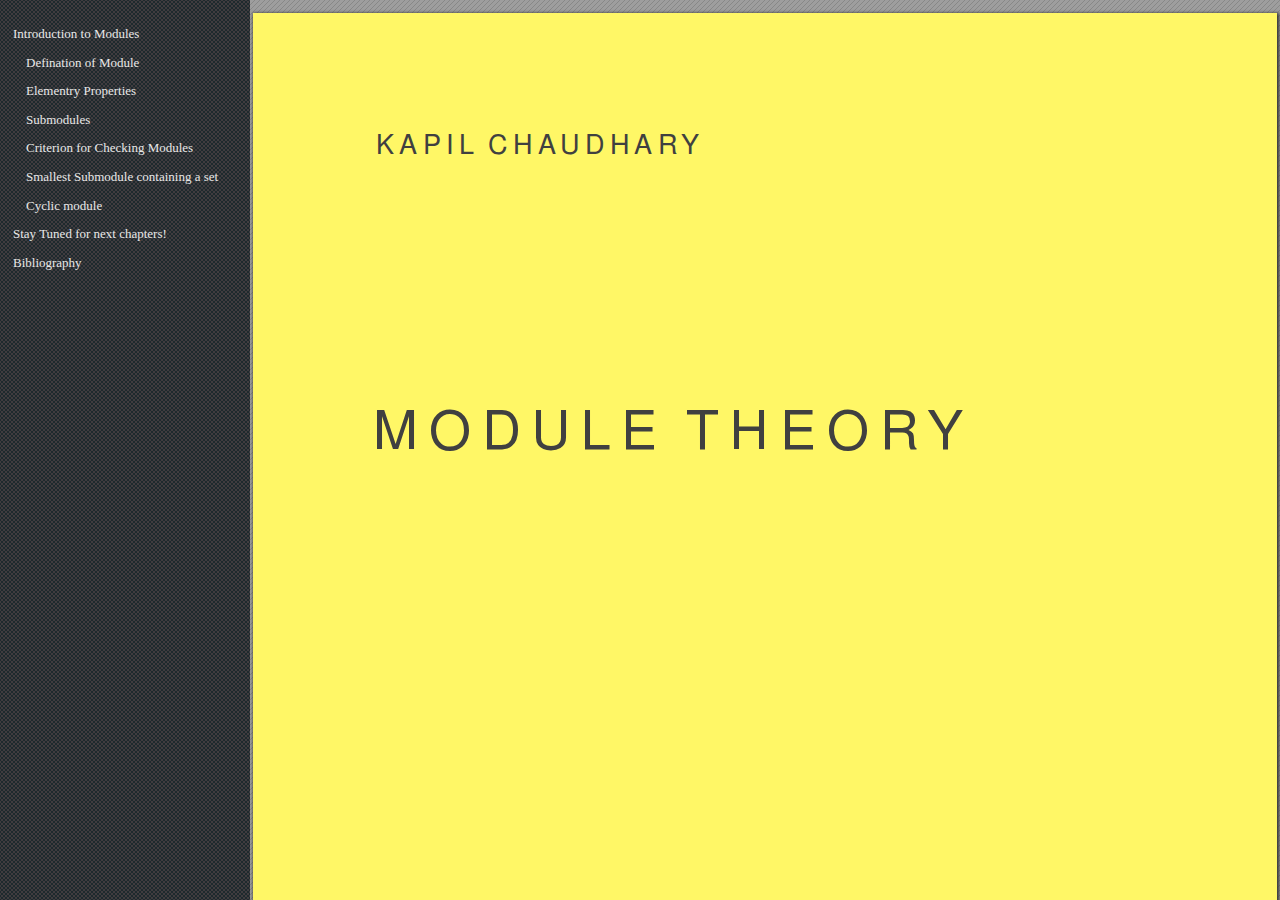
==== commit 9fc93dec: "k" ====
--- a/html/Module.html
+++ b/html/Module.html
@@ -19,24 +19,24 @@
  */@keyframes fadein{from{opacity:0}to{opacity:1}}@-webkit-keyframes fadein{from{opacity:0}to{opacity:1}}@keyframes swing{0{transform:rotate(0)}10%{transform:rotate(0)}90%{transform:rotate(720deg)}100%{transform:rotate(720deg)}}@-webkit-keyframes swing{0{-webkit-transform:rotate(0)}10%{-webkit-transform:rotate(0)}90%{-webkit-transform:rotate(720deg)}100%{-webkit-transform:rotate(720deg)}}@media screen{#sidebar{background-color:#2f3236;background-image:url("[data-uri]")}#outline{font-family:Georgia,Times,"Times New Roman",serif;font-size:13px;margin:2em 1em}#outline ul{padding:0}#outline li{list-style-type:none;margin:1em 0}#outline li>ul{margin-left:1em}#outline a,#outline a:visited,#outline a:hover,#outline a:active{line-height:1.2;color:#e8e8e8;text-overflow:ellipsis;white-space:nowrap;text-decoration:none;display:block;overflow:hidden;outline:0}#outline a:hover{color:#0cf}#page-container{background-color:#9e9e9e;background-image:url("[data-uri]");-webkit-transition:left 500ms;transition:left 500ms}.pf{margin:13px auto;box-shadow:1px 1px 3px 1px #333;border-collapse:separate}.pc.opened{-webkit-animation:fadein 100ms;animation:fadein 100ms}.loading-indicator.active{-webkit-animation:swing 1.5s ease-in-out .01s infinite alternate none;animation:swing 1.5s ease-in-out .01s infinite alternate none}.checked{background:no-repeat url([data-uri])}}</style>
 <style type="text/css">
 .ff0{font-family:sans-serif;visibility:hidden;}
-@font-face{font-family:ff1;src:url('[data-uri]')format("woff");}.ff1{font-family:ff1;line-height:0.764000;font-style:normal;font-weight:normal;visibility:visible;}
-@font-face{font-family:ff2;src:url('[data-uri]')format("woff");}.ff2{font-family:ff2;line-height:1.011000;font-style:normal;font-weight:normal;visibility:visible;}
-@font-face{font-family:ff3;src:url('[data-uri]')format("woff");}.ff3{font-family:ff3;line-height:0.925000;font-style:normal;font-weight:normal;visibility:visible;}
-@font-face{font-family:ff4;src:url('[data-uri]')format("woff");}.ff4{font-family:ff4;line-height:1.001000;font-style:normal;font-weight:normal;visibility:visible;}
-@font-face{font-family:ff5;src:url('[data-uri]')format("woff");}.ff5{font-family:ff5;line-height:1.009000;font-style:normal;font-weight:normal;visibility:visible;}
-@font-face{font-family:ff6;src:url('[data-uri]')format("woff");}.ff6{font-family:ff6;line-height:0.921000;font-style:normal;font-weight:normal;visibility:visible;}
-@font-face{font-family:ff7;src:url('[data-uri]')format("woff");}.ff7{font-family:ff7;line-height:0.973000;font-style:normal;font-weight:normal;visibility:visible;}
-@font-face{font-family:ff8;src:url('[data-uri]')format("woff");}.ff8{font-family:ff8;line-height:1.042000;font-style:normal;font-weight:normal;visibility:visible;}
-@font-face{font-family:ff9;src:url('[data-uri]')format("woff");}.ff9{font-family:ff9;line-height:1.000000;font-style:normal;font-weight:normal;visibility:visible;}
-@font-face{font-family:ffa;src:url('[data-uri]')format("woff");}.ffa{font-family:ffa;line-height:0.885000;font-style:normal;font-weight:normal;visibility:visible;}
-@font-face{font-family:ffb;src:url('[data-uri]')format("woff");}.ffb{font-family:ffb;line-height:0.737000;font-style:normal;font-weight:normal;visibility:visible;}
-@font-face{font-family:ffc;src:url('[data-uri]')format("woff");}.ffc{font-family:ffc;line-height:0.897000;font-style:normal;font-weight:normal;visibility:visible;}
-@font-face{font-family:ffd;src:url('[data-uri]')format("woff");}.ffd{font-family:ffd;line-height:0.762000;font-style:normal;font-weight:normal;visibility:visible;}
-@font-face{font-family:ffe;src:url('[data-uri]')format("woff");}.ffe{font-family:ffe;line-height:0.540000;font-style:normal;font-weight:normal;visibility:visible;}
-@font-face{font-family:fff;src:url('[data-uri]')format("woff");}.fff{font-family:fff;line-height:0.922000;font-style:normal;font-weight:normal;visibility:visible;}
-@font-face{font-family:ff10;src:url('[data-uri]')format("woff");}.ff10{font-family:ff10;line-height:0.997000;font-style:normal;font-weight:normal;visibility:visible;}
-@font-face{font-family:ff11;src:url('[data-uri]')format("woff");}.ff11{font-family:ff11;line-height:2.999000;font-style:normal;font-weight:normal;visibility:visible;}
-@font-face{font-family:ff12;src:url('[data-uri]')format("woff");}.ff12{font-family:ff12;line-height:0.900000;font-style:normal;font-weight:normal;visibility:visible;}
+@font-face{font-family:ff1;src:url('[data-uri]')format("woff");}.ff1{font-family:ff1;line-height:0.764000;font-style:normal;font-weight:normal;visibility:visible;}
+@font-face{font-family:ff2;src:url('[data-uri]')format("woff");}.ff2{font-family:ff2;line-height:1.011000;font-style:normal;font-weight:normal;visibility:visible;}
+@font-face{font-family:ff3;src:url('[data-uri]')format("woff");}.ff3{font-family:ff3;line-height:0.925000;font-style:normal;font-weight:normal;visibility:visible;}
+@font-face{font-family:ff4;src:url('[data-uri]')format("woff");}.ff4{font-family:ff4;line-height:1.001000;font-style:normal;font-weight:normal;visibility:visible;}
+@font-face{font-family:ff5;src:url('[data-uri]')format("woff");}.ff5{font-family:ff5;line-height:1.009000;font-style:normal;font-weight:normal;visibility:visible;}
+@font-face{font-family:ff6;src:url('[data-uri]')format("woff");}.ff6{font-family:ff6;line-height:0.921000;font-style:normal;font-weight:normal;visibility:visible;}
+@font-face{font-family:ff7;src:url('[data-uri]')format("woff");}.ff7{font-family:ff7;line-height:0.973000;font-style:normal;font-weight:normal;visibility:visible;}
+@font-face{font-family:ff8;src:url('[data-uri]')format("woff");}.ff8{font-family:ff8;line-height:1.042000;font-style:normal;font-weight:normal;visibility:visible;}
+@font-face{font-family:ff9;src:url('[data-uri]')format("woff");}.ff9{font-family:ff9;line-height:1.000000;font-style:normal;font-weight:normal;visibility:visible;}
+@font-face{font-family:ffa;src:url('[data-uri]')format("woff");}.ffa{font-family:ffa;line-height:0.885000;font-style:normal;font-weight:normal;visibility:visible;}
+@font-face{font-family:ffb;src:url('[data-uri]')format("woff");}.ffb{font-family:ffb;line-height:0.737000;font-style:normal;font-weight:normal;visibility:visible;}
+@font-face{font-family:ffc;src:url('[data-uri]')format("woff");}.ffc{font-family:ffc;line-height:0.897000;font-style:normal;font-weight:normal;visibility:visible;}
+@font-face{font-family:ffd;src:url('[data-uri]')format("woff");}.ffd{font-family:ffd;line-height:0.762000;font-style:normal;font-weight:normal;visibility:visible;}
+@font-face{font-family:ffe;src:url('[data-uri]')format("woff");}.ffe{font-family:ffe;line-height:0.540000;font-style:normal;font-weight:normal;visibility:visible;}
+@font-face{font-family:fff;src:url('[data-uri]')format("woff");}.fff{font-family:fff;line-height:0.922000;font-style:normal;font-weight:normal;visibility:visible;}
+@font-face{font-family:ff10;src:url('[data-uri]')format("woff");}.ff10{font-family:ff10;line-height:0.997000;font-style:normal;font-weight:normal;visibility:visible;}
+@font-face{font-family:ff11;src:url('[data-uri]')format("woff");}.ff11{font-family:ff11;line-height:2.999000;font-style:normal;font-weight:normal;visibility:visible;}
+@font-face{font-family:ff12;src:url('[data-uri]')format("woff");}.ff12{font-family:ff12;line-height:0.900000;font-style:normal;font-weight:normal;visibility:visible;}
 .m0{transform:matrix(0.418301,0.000000,0.000000,0.418301,0,0);-ms-transform:matrix(0.418301,0.000000,0.000000,0.418301,0,0);-webkit-transform:matrix(0.418301,0.000000,0.000000,0.418301,0,0);}
 .m1{transform:matrix(1.673203,0.000000,0.000000,1.673203,0,0);-ms-transform:matrix(1.673203,0.000000,0.000000,1.673203,0,0);-webkit-transform:matrix(1.673203,0.000000,0.000000,1.673203,0,0);}
 .v0{vertical-align:0.000000px;}
@@ -1894,7 +1894,7 @@
 <body>
 <div id="sidebar">
 <div id="outline">
-<ul><li><a class="l" href="#pf9" data-dest-detail='[9,"XYZ",72,720,null]'>Introduction to Modules</a><ul><li><a class="l" href="#pf9" data-dest-detail='[9,"XYZ",72,578.699,null]'>Defination of Module</a></li><li><a class="l" href="#pf10" data-dest-detail='[16,"XYZ",72,599.131,null]'>Submodules</a></li></ul></li><li><a class="l" href="#pf13" data-dest-detail='[19,"XYZ",72,720,null]'> Stay Tuned for next chapters!</a></li><li><a class="l" href="#pf15" data-dest-detail='[21,"XYZ",72,720,null]'>Bibliography</a></li></ul></div>
+<ul><li><a class="l" href="#pf9" data-dest-detail='[9,"XYZ",72,720,null]'>Introduction to Modules</a><ul><li><a class="l" href="#pf9" data-dest-detail='[9,"XYZ",72,578.699,null]'>Defination of Module</a></li><li><a class="l" href="#pfc" data-dest-detail='[12,"FitH",866]'>Elementry Properties</a></li><li><a class="l" href="#pf10" data-dest-detail='[16,"XYZ",72,599.131,null]'>Submodules</a></li><li><a class="l" href="#pf10" data-dest-detail='[16,"FitH",529]'>Criterion for Checking Modules</a></li><li><a class="l" href="#pf11" data-dest-detail='[17,"FitH",765]'>Smallest Submodule containing a set</a></li><li><a class="l" href="#pf11" data-dest-detail='[17,"FitH",345]'>Cyclic module</a></li></ul></li><li><a class="l" href="#pf13" data-dest-detail='[19,"XYZ",72,720,null]'> Stay Tuned for next chapters!</a></li><li><a class="l" href="#pf15" data-dest-detail='[21,"XYZ",72,720,null]'>Bibliography</a></li></ul></div>
 </div>
 <div id="page-container">
 <div id="pf1" class="pf w0 h0" data-page-no="1"><div class="pc pc1 w0 h0"><img class="bi x0 y0 w0 h0" alt="" src="[data-uri]"/><div class="t m0 x1 h1 y1 ff1 fs0 fc0 sc0 ls0 ws0">K<span class="_ _0"> </span>A<span class="_ _0"> </span>P<span class="_ _0"> </span>I<span class="_ _0"> </span>L<span class="_ _1"> </span>C<span class="_ _0"> </span>H<span class="_ _0"> </span>A<span class="_ _2"> </span>U<span class="_ _0"> </span>D<span class="_ _0"> </span>H<span class="_ _0"> </span>A<span class="_ _0"> </span>R<span class="_ _2"> </span>Y</div><div class="t m0 x2 h2 y2 ff1 fs1 fc0 sc0 ls0 ws0">M<span class="_ _3"> </span>O<span class="_ _3"> </span>D<span class="_ _3"> </span>U<span class="_ _3"> </span>L<span class="_ _3"> </span>E<span class="_ _4"> </span>T<span class="_ _3"> </span>H<span class="_ _3"> </span>E<span class="_ _3"> </span>O<span class="_ _3"> </span>R<span class="_ _5"> </span>Y</div><div class="t m0 x2 h3 y3 ff1 fs2 fc1 sc0 ls0 ws0">U<span class="_ _2"> </span>N<span class="_ _2"> </span>I<span class="_ _6"> </span>V<span class="_ _2"> </span>E<span class="_ _2"> </span>R<span class="_ _6"> </span>S<span class="_ _2"> </span>I<span class="_ _2"> </span>T<span class="_ _6"> </span>Y<span class="_ _3"> </span>O<span class="_ _6"> </span>F<span class="_ _7"> </span>D<span class="_ _2"> </span>E<span class="_ _2"> </span>L<span class="_ _6"> </span>H<span class="_ _2"> </span>I</div></div><div class="pi" data-data='{"ctm":[1.673203,0.000000,0.000000,1.673203,0.000000,0.000000]}'></div></div>
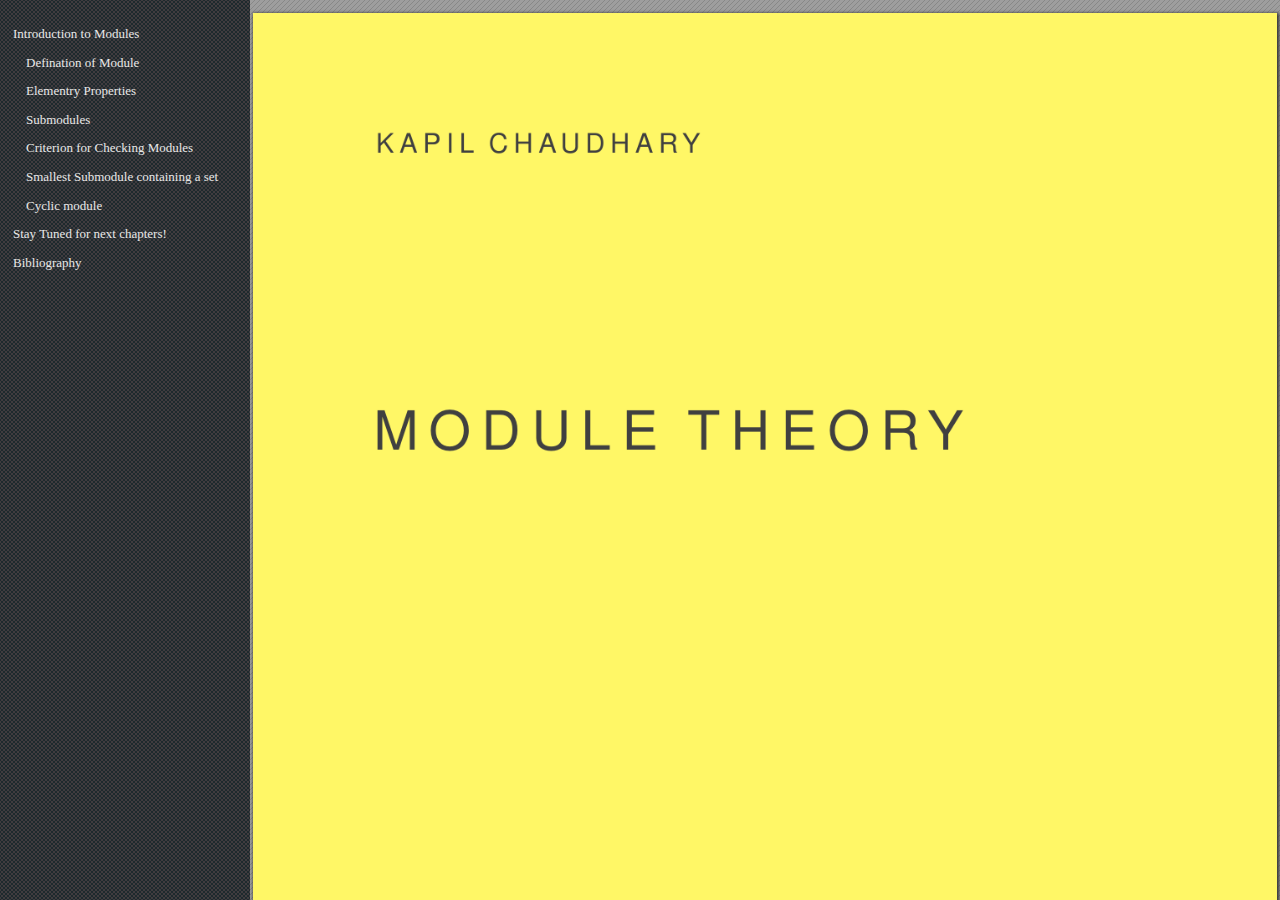
==== commit 0de809ab: "abc" ====
--- a/html/Module.html
+++ b/html/Module.html
@@ -19,24 +19,24 @@
  */@keyframes fadein{from{opacity:0}to{opacity:1}}@-webkit-keyframes fadein{from{opacity:0}to{opacity:1}}@keyframes swing{0{transform:rotate(0)}10%{transform:rotate(0)}90%{transform:rotate(720deg)}100%{transform:rotate(720deg)}}@-webkit-keyframes swing{0{-webkit-transform:rotate(0)}10%{-webkit-transform:rotate(0)}90%{-webkit-transform:rotate(720deg)}100%{-webkit-transform:rotate(720deg)}}@media screen{#sidebar{background-color:#2f3236;background-image:url("[data-uri]")}#outline{font-family:Georgia,Times,"Times New Roman",serif;font-size:13px;margin:2em 1em}#outline ul{padding:0}#outline li{list-style-type:none;margin:1em 0}#outline li>ul{margin-left:1em}#outline a,#outline a:visited,#outline a:hover,#outline a:active{line-height:1.2;color:#e8e8e8;text-overflow:ellipsis;white-space:nowrap;text-decoration:none;display:block;overflow:hidden;outline:0}#outline a:hover{color:#0cf}#page-container{background-color:#9e9e9e;background-image:url("[data-uri]");-webkit-transition:left 500ms;transition:left 500ms}.pf{margin:13px auto;box-shadow:1px 1px 3px 1px #333;border-collapse:separate}.pc.opened{-webkit-animation:fadein 100ms;animation:fadein 100ms}.loading-indicator.active{-webkit-animation:swing 1.5s ease-in-out .01s infinite alternate none;animation:swing 1.5s ease-in-out .01s infinite alternate none}.checked{background:no-repeat url([data-uri])}}</style>
 <style type="text/css">
 .ff0{font-family:sans-serif;visibility:hidden;}
-@font-face{font-family:ff1;src:url('[data-uri]')format("woff");}.ff1{font-family:ff1;line-height:0.764000;font-style:normal;font-weight:normal;visibility:visible;}
-@font-face{font-family:ff2;src:url('[data-uri]')format("woff");}.ff2{font-family:ff2;line-height:1.011000;font-style:normal;font-weight:normal;visibility:visible;}
-@font-face{font-family:ff3;src:url('[data-uri]')format("woff");}.ff3{font-family:ff3;line-height:0.925000;font-style:normal;font-weight:normal;visibility:visible;}
-@font-face{font-family:ff4;src:url('[data-uri]')format("woff");}.ff4{font-family:ff4;line-height:1.001000;font-style:normal;font-weight:normal;visibility:visible;}
-@font-face{font-family:ff5;src:url('[data-uri]')format("woff");}.ff5{font-family:ff5;line-height:1.009000;font-style:normal;font-weight:normal;visibility:visible;}
-@font-face{font-family:ff6;src:url('[data-uri]')format("woff");}.ff6{font-family:ff6;line-height:0.921000;font-style:normal;font-weight:normal;visibility:visible;}
-@font-face{font-family:ff7;src:url('[data-uri]')format("woff");}.ff7{font-family:ff7;line-height:0.973000;font-style:normal;font-weight:normal;visibility:visible;}
-@font-face{font-family:ff8;src:url('[data-uri]')format("woff");}.ff8{font-family:ff8;line-height:1.042000;font-style:normal;font-weight:normal;visibility:visible;}
-@font-face{font-family:ff9;src:url('[data-uri]')format("woff");}.ff9{font-family:ff9;line-height:1.000000;font-style:normal;font-weight:normal;visibility:visible;}
-@font-face{font-family:ffa;src:url('[data-uri]')format("woff");}.ffa{font-family:ffa;line-height:0.885000;font-style:normal;font-weight:normal;visibility:visible;}
-@font-face{font-family:ffb;src:url('[data-uri]')format("woff");}.ffb{font-family:ffb;line-height:0.737000;font-style:normal;font-weight:normal;visibility:visible;}
-@font-face{font-family:ffc;src:url('[data-uri]')format("woff");}.ffc{font-family:ffc;line-height:0.897000;font-style:normal;font-weight:normal;visibility:visible;}
-@font-face{font-family:ffd;src:url('[data-uri]')format("woff");}.ffd{font-family:ffd;line-height:0.762000;font-style:normal;font-weight:normal;visibility:visible;}
-@font-face{font-family:ffe;src:url('[data-uri]')format("woff");}.ffe{font-family:ffe;line-height:0.540000;font-style:normal;font-weight:normal;visibility:visible;}
-@font-face{font-family:fff;src:url('[data-uri]')format("woff");}.fff{font-family:fff;line-height:0.922000;font-style:normal;font-weight:normal;visibility:visible;}
-@font-face{font-family:ff10;src:url('[data-uri]')format("woff");}.ff10{font-family:ff10;line-height:0.997000;font-style:normal;font-weight:normal;visibility:visible;}
-@font-face{font-family:ff11;src:url('[data-uri]')format("woff");}.ff11{font-family:ff11;line-height:2.999000;font-style:normal;font-weight:normal;visibility:visible;}
-@font-face{font-family:ff12;src:url('[data-uri]')format("woff");}.ff12{font-family:ff12;line-height:0.900000;font-style:normal;font-weight:normal;visibility:visible;}
+@font-face{font-family:ff1;src:url('[data-uri]')format("woff");}.ff1{font-family:ff1;line-height:0.764000;font-style:normal;font-weight:normal;visibility:visible;}
+@font-face{font-family:ff2;src:url('[data-uri]')format("woff");}.ff2{font-family:ff2;line-height:1.011000;font-style:normal;font-weight:normal;visibility:visible;}
+@font-face{font-family:ff3;src:url('[data-uri]')format("woff");}.ff3{font-family:ff3;line-height:0.925000;font-style:normal;font-weight:normal;visibility:visible;}
+@font-face{font-family:ff4;src:url('[data-uri]')format("woff");}.ff4{font-family:ff4;line-height:1.001000;font-style:normal;font-weight:normal;visibility:visible;}
+@font-face{font-family:ff5;src:url('[data-uri]')format("woff");}.ff5{font-family:ff5;line-height:1.009000;font-style:normal;font-weight:normal;visibility:visible;}
+@font-face{font-family:ff6;src:url('[data-uri]')format("woff");}.ff6{font-family:ff6;line-height:0.921000;font-style:normal;font-weight:normal;visibility:visible;}
+@font-face{font-family:ff7;src:url('[data-uri]')format("woff");}.ff7{font-family:ff7;line-height:0.973000;font-style:normal;font-weight:normal;visibility:visible;}
+@font-face{font-family:ff8;src:url('[data-uri]')format("woff");}.ff8{font-family:ff8;line-height:1.042000;font-style:normal;font-weight:normal;visibility:visible;}
+@font-face{font-family:ff9;src:url('[data-uri]')format("woff");}.ff9{font-family:ff9;line-height:1.000000;font-style:normal;font-weight:normal;visibility:visible;}
+@font-face{font-family:ffa;src:url('[data-uri]')format("woff");}.ffa{font-family:ffa;line-height:0.885000;font-style:normal;font-weight:normal;visibility:visible;}
+@font-face{font-family:ffb;src:url('[data-uri]')format("woff");}.ffb{font-family:ffb;line-height:0.737000;font-style:normal;font-weight:normal;visibility:visible;}
+@font-face{font-family:ffc;src:url('[data-uri]')format("woff");}.ffc{font-family:ffc;line-height:0.897000;font-style:normal;font-weight:normal;visibility:visible;}
+@font-face{font-family:ffd;src:url('[data-uri]')format("woff");}.ffd{font-family:ffd;line-height:0.762000;font-style:normal;font-weight:normal;visibility:visible;}
+@font-face{font-family:ffe;src:url('[data-uri]')format("woff");}.ffe{font-family:ffe;line-height:0.540000;font-style:normal;font-weight:normal;visibility:visible;}
+@font-face{font-family:fff;src:url('[data-uri]')format("woff");}.fff{font-family:fff;line-height:0.922000;font-style:normal;font-weight:normal;visibility:visible;}
+@font-face{font-family:ff10;src:url('[data-uri]')format("woff");}.ff10{font-family:ff10;line-height:0.997000;font-style:normal;font-weight:normal;visibility:visible;}
+@font-face{font-family:ff11;src:url('[data-uri]')format("woff");}.ff11{font-family:ff11;line-height:2.999000;font-style:normal;font-weight:normal;visibility:visible;}
+@font-face{font-family:ff12;src:url('[data-uri]')format("woff");}.ff12{font-family:ff12;line-height:0.900000;font-style:normal;font-weight:normal;visibility:visible;}
 .m0{transform:matrix(0.418301,0.000000,0.000000,0.418301,0,0);-ms-transform:matrix(0.418301,0.000000,0.000000,0.418301,0,0);-webkit-transform:matrix(0.418301,0.000000,0.000000,0.418301,0,0);}
 .m1{transform:matrix(1.673203,0.000000,0.000000,1.673203,0,0);-ms-transform:matrix(1.673203,0.000000,0.000000,1.673203,0,0);-webkit-transform:matrix(1.673203,0.000000,0.000000,1.673203,0,0);}
 .v0{vertical-align:0.000000px;}
@@ -102,10 +102,7 @@
 ._31{width:843.180457px;}
 ._2d{width:874.710524px;}
 ._25{width:1211.657972px;}
-.fc3{color:rgb(0,0,139);}
-.fc2{color:rgb(0,100,0);}
-.fc1{color:rgb(0,0,0);}
-.fc0{color:rgb(64,64,64);}
+.fc0{color:transparent;}
 .fsc{font-size:19.925200px;}
 .fs12{font-size:23.910400px;}
 .fs14{font-size:24.914400px;}
@@ -1889,7 +1886,15 @@
 pdf2htmlEX.defaultViewer = new pdf2htmlEX.Viewer({});
 }catch(e){}
 </script>
-<title></title>
+<title>Kapil Chaudhary</title>
+<meta name="viewport" content="width=device-width, initial-scale=1">
+<!-- Chrome, Firefox OS and Opera -->
+<meta name="theme-color" content="#99A3A4">
+<!-- Windows Phone -->
+<meta name="msapplication-navbutton-color" content="#99A3A4">
+<!-- iOS Safari -->
+<meta name="apple-mobile-web-app-status-bar-style" content="#99A3A4">
+<link rel="icon" sizes="16x16 32x32 48x48 96x96 192x192" href="//sirkapil.me/img/icon/icon.png">
 </head>
 <body>
 <div id="sidebar">
@@ -1897,27 +1902,27 @@
 <ul><li><a class="l" href="#pf9" data-dest-detail='[9,"XYZ",72,720,null]'>Introduction to Modules</a><ul><li><a class="l" href="#pf9" data-dest-detail='[9,"XYZ",72,578.699,null]'>Defination of Module</a></li><li><a class="l" href="#pfc" data-dest-detail='[12,"FitH",866]'>Elementry Properties</a></li><li><a class="l" href="#pf10" data-dest-detail='[16,"XYZ",72,599.131,null]'>Submodules</a></li><li><a class="l" href="#pf10" data-dest-detail='[16,"FitH",529]'>Criterion for Checking Modules</a></li><li><a class="l" href="#pf11" data-dest-detail='[17,"FitH",765]'>Smallest Submodule containing a set</a></li><li><a class="l" href="#pf11" data-dest-detail='[17,"FitH",345]'>Cyclic module</a></li></ul></li><li><a class="l" href="#pf13" data-dest-detail='[19,"XYZ",72,720,null]'> Stay Tuned for next chapters!</a></li><li><a class="l" href="#pf15" data-dest-detail='[21,"XYZ",72,720,null]'>Bibliography</a></li></ul></div>
 </div>
 <div id="page-container">
-<div id="pf1" class="pf w0 h0" data-page-no="1"><div class="pc pc1 w0 h0"><img class="bi x0 y0 w0 h0" alt="" src="[data-uri]"/><div class="t m0 x1 h1 y1 ff1 fs0 fc0 sc0 ls0 ws0">K<span class="_ _0"> </span>A<span class="_ _0"> </span>P<span class="_ _0"> </span>I<span class="_ _0"> </span>L<span class="_ _1"> </span>C<span class="_ _0"> </span>H<span class="_ _0"> </span>A<span class="_ _2"> </span>U<span class="_ _0"> </span>D<span class="_ _0"> </span>H<span class="_ _0"> </span>A<span class="_ _0"> </span>R<span class="_ _2"> </span>Y</div><div class="t m0 x2 h2 y2 ff1 fs1 fc0 sc0 ls0 ws0">M<span class="_ _3"> </span>O<span class="_ _3"> </span>D<span class="_ _3"> </span>U<span class="_ _3"> </span>L<span class="_ _3"> </span>E<span class="_ _4"> </span>T<span class="_ _3"> </span>H<span class="_ _3"> </span>E<span class="_ _3"> </span>O<span class="_ _3"> </span>R<span class="_ _5"> </span>Y</div><div class="t m0 x2 h3 y3 ff1 fs2 fc1 sc0 ls0 ws0">U<span class="_ _2"> </span>N<span class="_ _2"> </span>I<span class="_ _6"> </span>V<span class="_ _2"> </span>E<span class="_ _2"> </span>R<span class="_ _6"> </span>S<span class="_ _2"> </span>I<span class="_ _2"> </span>T<span class="_ _6"> </span>Y<span class="_ _3"> </span>O<span class="_ _6"> </span>F<span class="_ _7"> </span>D<span class="_ _2"> </span>E<span class="_ _2"> </span>L<span class="_ _6"> </span>H<span class="_ _2"> </span>I</div></div><div class="pi" data-data='{"ctm":[1.673203,0.000000,0.000000,1.673203,0.000000,0.000000]}'></div></div>
-<div id="pf2" class="pf w0 h0" data-page-no="2"><div class="pc pc2 w0 h0"><img class="bi x0 y0 w0 h0" alt="" src="[data-uri]"/><div class="t m0 x2 h4 y4 ff2 fs3 fc1 sc0 ls0 ws0">Cop<span class="_ _8"></span>yright<span class="_ _6"> </span>©<span class="_ _0"> </span><span class="ff3">2018<span class="_ _6"> </span></span>,<span class="_ _0"> </span>All rights<span class="_ _0"> </span>are reser<span class="_ _9"></span>v<span class="_ _8"></span>ed.</div><div class="t m0 x2 h4 y5 ff2 fs3 fc1 sc0 ls0 ws0">Kapil<span class="_ _6"> </span>Chaudhar<span class="_ _9"></span>y</div><div class="t m0 x2 h5 y6 ff3 fs3 fc1 sc0 ls0 ws0">u<span class="_ _9"></span>n<span class="_ _a"></span>i<span class="_ _9"></span>v<span class="_ _a"></span>e<span class="_ _9"></span>r<span class="_ _a"></span>s<span class="_ _9"></span>i<span class="_ _a"></span>t<span class="_ _9"></span>y<span class="_ _b"> </span>o<span class="_ _9"></span>f<span class="_ _b"> </span>d<span class="_ _9"></span>e<span class="_ _a"></span>l<span class="_ _9"></span>h<span class="_ _a"></span>i</div><div class="t m0 x2 h6 y7 ff4 fs4 fc2 sc0 ls0 ws0">https://contact.sirkapil.me/</div><div class="t m0 x2 h4 y8 ff2 fs3 fc1 sc0 ls0 ws0">Licensed<span class="_ _6"> </span>under<span class="_ _0"> </span>the<span class="_ _6"> </span>Apache<span class="_ _0"> </span>License, V<span class="_ _c"></span>ersion<span class="_ _6"> </span><span class="ff3">2</span>.<span class="ff3">0<span class="_ _0"> </span></span>(the<span class="_ _6"> </span>“License”);<span class="_ _0"> </span>y<span class="_ _8"></span>ou may<span class="_ _6"> </span>not<span class="_ _d"> </span>use<span class="_ _6"> </span>this<span class="_ _d"> </span>ﬁle<span class="_ _d"> </span>except<span class="_ _d"> </span>in<span class="_ _6"> </span>com-</div><div class="t m0 x2 h4 y9 ff2 fs3 fc1 sc0 ls0 ws0">pliance<span class="_ _6"> </span>with<span class="_ _d"> </span>the<span class="_ _d"> </span>License.<span class="_ _b"> </span>Y<span class="_ _c"></span>ou<span class="_ _6"> </span>may obtain<span class="_ _d"> </span>a<span class="_ _d"> </span>cop<span class="_ _8"></span>y<span class="_ _d"> </span>of<span class="_ _6"> </span>the<span class="_ _d"> </span>License<span class="_ _d"> </span>at<span class="_ _d"> </span><span class="ff4 fs4 fc2">http://www.apache.org/licenses/</span></div><div class="t m0 x2 h4 ya ff4 fs4 fc2 sc0 ls0 ws0">LICENSE-<span class="_ _9"></span>2.0<span class="ff2 fs3 fc1">.<span class="_ _b"> </span>Unless<span class="_ _d"> </span>required<span class="_ _6"> </span>by applicable<span class="_ _d"> </span>law or<span class="_ _d"> </span>agreed<span class="_ _d"> </span>to<span class="_ _6"> </span>in<span class="_ _d"> </span>writing,<span class="_ _d"> </span>softwar<span class="_ _8"></span>e<span class="_ _d"> </span>distributed<span class="_ _d"> </span>under<span class="_ _6"> </span>the</span></div><div class="t m0 x2 h4 yb ff2 fs3 fc1 sc0 ls0 ws0">License<span class="_ _6"> </span>is<span class="_ _d"> </span>distributed<span class="_ _d"> </span>on<span class="_ _d"> </span>an<span class="_ _d"> </span>“<span class="_ _9"></span><span class="ff3">a<span class="_ _a"></span>s<span class="_ _b"> </span>i<span class="_ _9"></span>s<span class="_ _9"></span></span>”<span class="_ _b"> </span><span class="ff3">b<span class="_ _9"></span>a<span class="_ _a"></span>s<span class="_ _9"></span>i<span class="_ _a"></span>s<span class="_ _9"></span></span>,<span class="_ _b"> </span><span class="ff3">w<span class="_ _9"></span>i<span class="_ _a"></span>t<span class="_ _9"></span>h<span class="_ _a"></span>o<span class="_ _9"></span>u<span class="_ _a"></span>t<span class="_ _b"> </span>w<span class="_ _8"></span>a<span class="_ _9"></span>r<span class="_ _a"></span>r<span class="_ _9"></span>a<span class="_ _a"></span>n<span class="_ _9"></span>t<span class="_ _a"></span>i<span class="_ _9"></span>e<span class="_ _a"></span>s<span class="_ _b"> </span>o<span class="_ _9"></span>r<span class="_ _b"> </span>c<span class="_ _9"></span>o<span class="_ _9"></span>n<span class="_ _a"></span>d<span class="_ _9"></span>i<span class="_ _a"></span>t<span class="_ _9"></span>i<span class="_ _a"></span>o<span class="_ _9"></span>n<span class="_ _a"></span>s<span class="_ _b"> </span>o<span class="_ _9"></span>f<span class="_ _b"> </span>a<span class="_ _9"></span>n<span class="_ _9"></span>y<span class="_ _b"> </span>k<span class="_ _9"></span>i<span class="_ _a"></span>n<span class="_ _9"></span>d<span class="_ _9"></span><span class="ff2">,<span class="_ _d"> </span>either</span></span></div><div class="t m0 x2 h4 yc ff2 fs3 fc1 sc0 ls0 ws0">express<span class="_ _6"> </span>or<span class="_ _d"> </span>implied.<span class="_ _b"> </span>See<span class="_ _d"> </span>the<span class="_ _d"> </span>License<span class="_ _d"> </span>for<span class="_ _d"> </span>the<span class="_ _6"> </span>speciﬁc<span class="_ _d"> </span>language<span class="_ _d"> </span>gov<span class="_ _8"></span>erning<span class="_ _6"> </span>per<span class="_ _9"></span>missions<span class="_ _6"> </span>and<span class="_ _d"> </span>limitations<span class="_ _d"> </span>under</div><div class="t m0 x2 h4 yd ff2 fs3 fc1 sc0 ls0 ws0">the<span class="_ _6"> </span>License.</div><div class="t m0 x2 h7 y3 ff5 fs3 fc1 sc0 ls0 ws0">First<span class="_ _6"> </span>Print,<span class="_ _6"> </span>January<span class="_ _6"> </span><span class="ff6">2018</span></div><a class="l" href="https://contact.sirkapil.me/"><div class="d m1" style="border-style:none;position:absolute;left:118.804078px;bottom:386.570039px;width:144.734000px;height:10.109000px;background-color:rgba(255,255,255,0.000001);"></div></a><a class="l" href="http://www.apache.org/licenses/LICENSE-2.0"><div class="d m1" style="border-style:none;position:absolute;left:609.753516px;bottom:314.836497px;width:186.780000px;height:12.020000px;background-color:rgba(255,255,255,0.000001);"></div></a><a class="l" href="http://www.apache.org/licenses/LICENSE-2.0"><div class="d m1" style="border-style:none;position:absolute;left:118.804078px;bottom:291.500340px;width:58.567000px;height:12.020000px;background-color:rgba(255,255,255,0.000001);"></div></a></div><div class="pi" data-data='{"ctm":[1.673203,0.000000,0.000000,1.673203,0.000000,0.000000]}'></div></div>
-<div id="pf3" class="pf w0 h0" data-page-no="3"><div class="pc pc3 w0 h0"><img class="bi x0 y0 w0 h0" alt="" src="[data-uri]"/><div class="t m0 x2 h8 ye ff5 fs5 fc1 sc0 ls0 ws0">Contents</div><div class="t m0 x2 h9 yf ff5 fs6 fc3 sc0 ls0 ws0">Intr<span class="_ _8"></span>oduction<span class="_ _e"> </span>to<span class="_ _e"> </span>Modules<span class="_ _f"> </span><span class="ff3 fc1">9</span></div><div class="t m0 x3 h9 y10 ff5 fs6 fc3 sc0 ls0 ws0">Stay<span class="_ _e"> </span>T<span class="_ _10"></span>uned<span class="_ _e"> </span>for<span class="_ _b"> </span>next<span class="_ _e"> </span>chapters!<span class="_ _f"> </span><span class="ff3 fc1">19</span></div><div class="t m0 x2 h9 y11 ff5 fs6 fc3 sc0 ls0 ws0">Bibliography<span class="_ _f"> </span><span class="ff3 fc1">21</span></div><a class="l" href="#pf9" data-dest-detail='[9,"XYZ",72,720,null]'><div class="d m1" style="border-style:none;position:absolute;left:118.804078px;bottom:897.986092px;width:144.651000px;height:19.926000px;background-color:rgba(255,255,255,0.000001);"></div></a><a class="l" href="#pf13" data-dest-detail='[19,"XYZ",72,720,null]'><div class="d m1" style="border-style:none;position:absolute;left:118.804078px;bottom:826.307765px;width:178.407000px;height:19.925000px;background-color:rgba(255,255,255,0.000001);"></div></a><a class="l" href="#pf15" data-dest-detail='[21,"XYZ",72,720,null]'><div class="d m1" style="border-style:none;position:absolute;left:118.804078px;bottom:754.629438px;width:76.377000px;height:19.925000px;background-color:rgba(255,255,255,0.000001);"></div></a></div><div class="pi" data-data='{"ctm":[1.673203,0.000000,0.000000,1.673203,0.000000,0.000000]}'></div></div>
+<div id="pf1" class="pf w0 h0" data-page-no="1"><div class="pc pc1 w0 h0"><img class="bi x0 y0 w0 h0" alt="" src="[data-uri]"/><div class="t m0 x1 h1 y1 ff1 fs0 fc0 sc0 ls0 ws0">K<span class="_ _0"> </span>A<span class="_ _0"> </span>P<span class="_ _0"> </span>I<span class="_ _0"> </span>L<span class="_ _1"> </span>C<span class="_ _0"> </span>H<span class="_ _0"> </span>A<span class="_ _2"> </span>U<span class="_ _0"> </span>D<span class="_ _0"> </span>H<span class="_ _0"> </span>A<span class="_ _0"> </span>R<span class="_ _2"> </span>Y</div><div class="t m0 x2 h2 y2 ff1 fs1 fc0 sc0 ls0 ws0">M<span class="_ _3"> </span>O<span class="_ _3"> </span>D<span class="_ _3"> </span>U<span class="_ _3"> </span>L<span class="_ _3"> </span>E<span class="_ _4"> </span>T<span class="_ _3"> </span>H<span class="_ _3"> </span>E<span class="_ _3"> </span>O<span class="_ _3"> </span>R<span class="_ _5"> </span>Y</div><div class="t m0 x2 h3 y3 ff1 fs2 fc0 sc0 ls0 ws0">U<span class="_ _2"> </span>N<span class="_ _2"> </span>I<span class="_ _6"> </span>V<span class="_ _2"> </span>E<span class="_ _2"> </span>R<span class="_ _6"> </span>S<span class="_ _2"> </span>I<span class="_ _2"> </span>T<span class="_ _6"> </span>Y<span class="_ _3"> </span>O<span class="_ _6"> </span>F<span class="_ _7"> </span>D<span class="_ _2"> </span>E<span class="_ _2"> </span>L<span class="_ _6"> </span>H<span class="_ _2"> </span>I</div></div><div class="pi" data-data='{"ctm":[1.673203,0.000000,0.000000,1.673203,0.000000,0.000000]}'></div></div>
+<div id="pf2" class="pf w0 h0" data-page-no="2"><div class="pc pc2 w0 h0"><img class="bi x0 y0 w0 h0" alt="" src="[data-uri]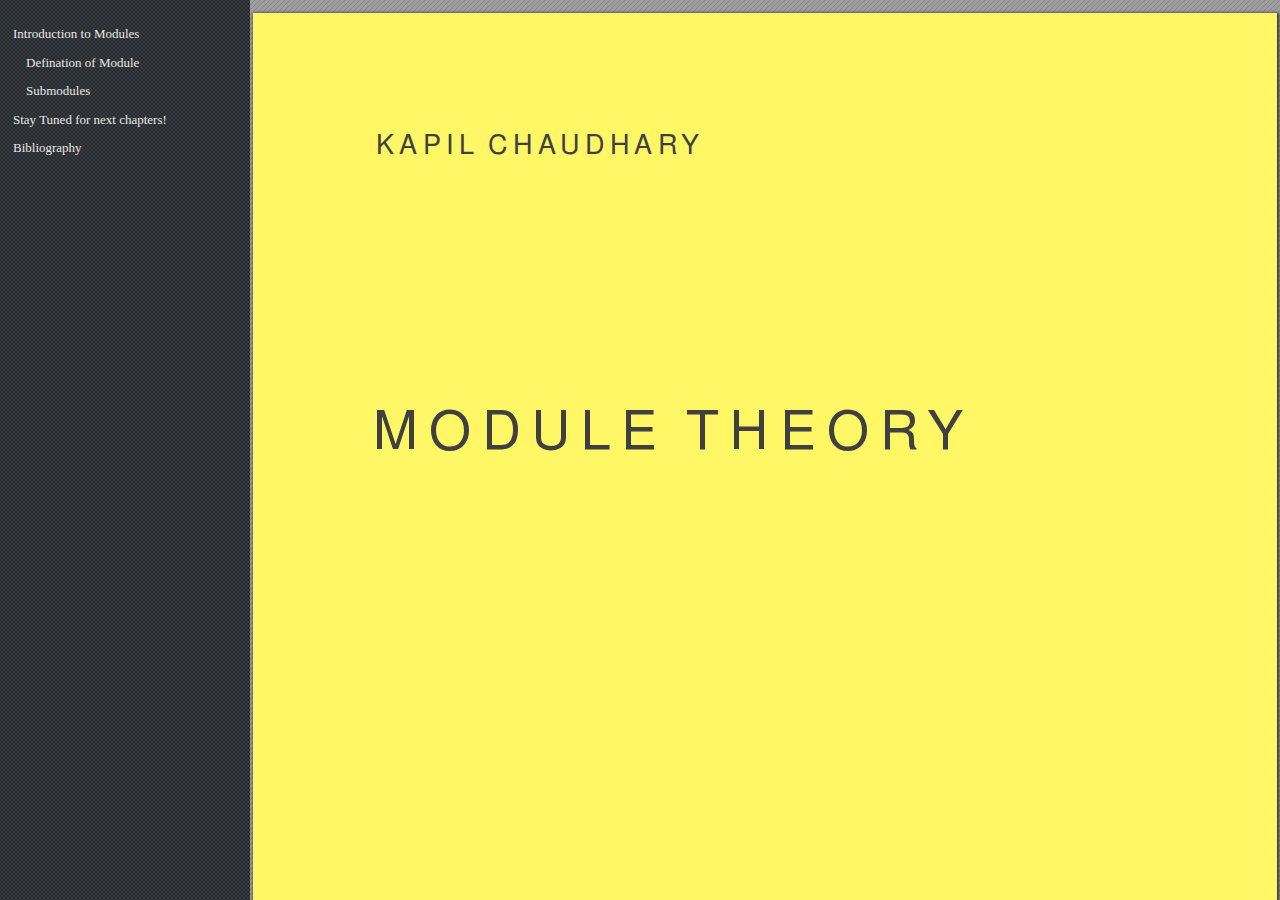
==== commit 61999e50: "gamma" ====
--- a/html/Module.html
+++ b/html/Module.html
@@ -19,24 +19,24 @@
  */@keyframes fadein{from{opacity:0}to{opacity:1}}@-webkit-keyframes fadein{from{opacity:0}to{opacity:1}}@keyframes swing{0{transform:rotate(0)}10%{transform:rotate(0)}90%{transform:rotate(720deg)}100%{transform:rotate(720deg)}}@-webkit-keyframes swing{0{-webkit-transform:rotate(0)}10%{-webkit-transform:rotate(0)}90%{-webkit-transform:rotate(720deg)}100%{-webkit-transform:rotate(720deg)}}@media screen{#sidebar{background-color:#2f3236;background-image:url("[data-uri]")}#outline{font-family:Georgia,Times,"Times New Roman",serif;font-size:13px;margin:2em 1em}#outline ul{padding:0}#outline li{list-style-type:none;margin:1em 0}#outline li>ul{margin-left:1em}#outline a,#outline a:visited,#outline a:hover,#outline a:active{line-height:1.2;color:#e8e8e8;text-overflow:ellipsis;white-space:nowrap;text-decoration:none;display:block;overflow:hidden;outline:0}#outline a:hover{color:#0cf}#page-container{background-color:#9e9e9e;background-image:url("[data-uri]");-webkit-transition:left 500ms;transition:left 500ms}.pf{margin:13px auto;box-shadow:1px 1px 3px 1px #333;border-collapse:separate}.pc.opened{-webkit-animation:fadein 100ms;animation:fadein 100ms}.loading-indicator.active{-webkit-animation:swing 1.5s ease-in-out .01s infinite alternate none;animation:swing 1.5s ease-in-out .01s infinite alternate none}.checked{background:no-repeat url([data-uri])}}</style>
 <style type="text/css">
 .ff0{font-family:sans-serif;visibility:hidden;}
-@font-face{font-family:ff1;src:url('[data-uri]')format("woff");}.ff1{font-family:ff1;line-height:0.764000;font-style:normal;font-weight:normal;visibility:visible;}
-@font-face{font-family:ff2;src:url('[data-uri]')format("woff");}.ff2{font-family:ff2;line-height:1.011000;font-style:normal;font-weight:normal;visibility:visible;}
-@font-face{font-family:ff3;src:url('[data-uri]')format("woff");}.ff3{font-family:ff3;line-height:0.925000;font-style:normal;font-weight:normal;visibility:visible;}
-@font-face{font-family:ff4;src:url('[data-uri]')format("woff");}.ff4{font-family:ff4;line-height:1.001000;font-style:normal;font-weight:normal;visibility:visible;}
-@font-face{font-family:ff5;src:url('[data-uri]')format("woff");}.ff5{font-family:ff5;line-height:1.009000;font-style:normal;font-weight:normal;visibility:visible;}
-@font-face{font-family:ff6;src:url('[data-uri]')format("woff");}.ff6{font-family:ff6;line-height:0.921000;font-style:normal;font-weight:normal;visibility:visible;}
-@font-face{font-family:ff7;src:url('[data-uri]')format("woff");}.ff7{font-family:ff7;line-height:0.973000;font-style:normal;font-weight:normal;visibility:visible;}
-@font-face{font-family:ff8;src:url('[data-uri]')format("woff");}.ff8{font-family:ff8;line-height:1.042000;font-style:normal;font-weight:normal;visibility:visible;}
-@font-face{font-family:ff9;src:url('[data-uri]')format("woff");}.ff9{font-family:ff9;line-height:1.000000;font-style:normal;font-weight:normal;visibility:visible;}
-@font-face{font-family:ffa;src:url('[data-uri]')format("woff");}.ffa{font-family:ffa;line-height:0.885000;font-style:normal;font-weight:normal;visibility:visible;}
-@font-face{font-family:ffb;src:url('[data-uri]')format("woff");}.ffb{font-family:ffb;line-height:0.737000;font-style:normal;font-weight:normal;visibility:visible;}
-@font-face{font-family:ffc;src:url('[data-uri]')format("woff");}.ffc{font-family:ffc;line-height:0.897000;font-style:normal;font-weight:normal;visibility:visible;}
-@font-face{font-family:ffd;src:url('[data-uri]')format("woff");}.ffd{font-family:ffd;line-height:0.762000;font-style:normal;font-weight:normal;visibility:visible;}
-@font-face{font-family:ffe;src:url('[data-uri]')format("woff");}.ffe{font-family:ffe;line-height:0.540000;font-style:normal;font-weight:normal;visibility:visible;}
-@font-face{font-family:fff;src:url('[data-uri]')format("woff");}.fff{font-family:fff;line-height:0.922000;font-style:normal;font-weight:normal;visibility:visible;}
-@font-face{font-family:ff10;src:url('[data-uri]')format("woff");}.ff10{font-family:ff10;line-height:0.997000;font-style:normal;font-weight:normal;visibility:visible;}
-@font-face{font-family:ff11;src:url('[data-uri]')format("woff");}.ff11{font-family:ff11;line-height:2.999000;font-style:normal;font-weight:normal;visibility:visible;}
-@font-face{font-family:ff12;src:url('[data-uri]')format("woff");}.ff12{font-family:ff12;line-height:0.900000;font-style:normal;font-weight:normal;visibility:visible;}
+@font-face{font-family:ff1;src:url('[data-uri]')format("woff");}.ff1{font-family:ff1;line-height:0.764000;font-style:normal;font-weight:normal;visibility:visible;}
+@font-face{font-family:ff2;src:url('[data-uri]')format("woff");}.ff2{font-family:ff2;line-height:1.011000;font-style:normal;font-weight:normal;visibility:visible;}
+@font-face{font-family:ff3;src:url('[data-uri]')format("woff");}.ff3{font-family:ff3;line-height:0.925000;font-style:normal;font-weight:normal;visibility:visible;}
+@font-face{font-family:ff4;src:url('[data-uri]')format("woff");}.ff4{font-family:ff4;line-height:1.001000;font-style:normal;font-weight:normal;visibility:visible;}
+@font-face{font-family:ff5;src:url('[data-uri]')format("woff");}.ff5{font-family:ff5;line-height:1.009000;font-style:normal;font-weight:normal;visibility:visible;}
+@font-face{font-family:ff6;src:url('[data-uri]')format("woff");}.ff6{font-family:ff6;line-height:0.921000;font-style:normal;font-weight:normal;visibility:visible;}
+@font-face{font-family:ff7;src:url('[data-uri]')format("woff");}.ff7{font-family:ff7;line-height:0.973000;font-style:normal;font-weight:normal;visibility:visible;}
+@font-face{font-family:ff8;src:url('[data-uri]')format("woff");}.ff8{font-family:ff8;line-height:1.042000;font-style:normal;font-weight:normal;visibility:visible;}
+@font-face{font-family:ff9;src:url('[data-uri]')format("woff");}.ff9{font-family:ff9;line-height:1.000000;font-style:normal;font-weight:normal;visibility:visible;}
+@font-face{font-family:ffa;src:url('[data-uri]')format("woff");}.ffa{font-family:ffa;line-height:0.885000;font-style:normal;font-weight:normal;visibility:visible;}
+@font-face{font-family:ffb;src:url('[data-uri]')format("woff");}.ffb{font-family:ffb;line-height:0.737000;font-style:normal;font-weight:normal;visibility:visible;}
+@font-face{font-family:ffc;src:url('[data-uri]')format("woff");}.ffc{font-family:ffc;line-height:0.897000;font-style:normal;font-weight:normal;visibility:visible;}
+@font-face{font-family:ffd;src:url('[data-uri]')format("woff");}.ffd{font-family:ffd;line-height:0.762000;font-style:normal;font-weight:normal;visibility:visible;}
+@font-face{font-family:ffe;src:url('[data-uri]')format("woff");}.ffe{font-family:ffe;line-height:0.540000;font-style:normal;font-weight:normal;visibility:visible;}
+@font-face{font-family:fff;src:url('[data-uri]')format("woff");}.fff{font-family:fff;line-height:0.922000;font-style:normal;font-weight:normal;visibility:visible;}
+@font-face{font-family:ff10;src:url('[data-uri]')format("woff");}.ff10{font-family:ff10;line-height:0.997000;font-style:normal;font-weight:normal;visibility:visible;}
+@font-face{font-family:ff11;src:url('[data-uri]')format("woff");}.ff11{font-family:ff11;line-height:2.999000;font-style:normal;font-weight:normal;visibility:visible;}
+@font-face{font-family:ff12;src:url('[data-uri]')format("woff");}.ff12{font-family:ff12;line-height:0.900000;font-style:normal;font-weight:normal;visibility:visible;}
 .m0{transform:matrix(0.418301,0.000000,0.000000,0.418301,0,0);-ms-transform:matrix(0.418301,0.000000,0.000000,0.418301,0,0);-webkit-transform:matrix(0.418301,0.000000,0.000000,0.418301,0,0);}
 .m1{transform:matrix(1.673203,0.000000,0.000000,1.673203,0,0);-ms-transform:matrix(1.673203,0.000000,0.000000,1.673203,0,0);-webkit-transform:matrix(1.673203,0.000000,0.000000,1.673203,0,0);}
 .v0{vertical-align:0.000000px;}
@@ -79,8 +79,10 @@
 ._13{width:39.722747px;}
 ._1f{width:40.846660px;}
 ._22{width:42.304767px;}
+._37{width:46.395683px;}
 ._34{width:51.757213px;}
 ._4{width:68.947303px;}
+._36{width:86.841400px;}
 ._23{width:99.699971px;}
 ._f{width:114.208459px;}
 ._24{width:134.388174px;}
@@ -102,7 +104,10 @@
 ._31{width:843.180457px;}
 ._2d{width:874.710524px;}
 ._25{width:1211.657972px;}
-.fc0{color:transparent;}
+.fc3{color:rgb(0,0,139);}
+.fc2{color:rgb(0,100,0);}
+.fc1{color:rgb(0,0,0);}
+.fc0{color:rgb(64,64,64);}
 .fsc{font-size:19.925200px;}
 .fs12{font-size:23.910400px;}
 .fs14{font-size:24.914400px;}
@@ -133,6 +138,10 @@
 .y17b{bottom:175.363346px;}
 .y5a{bottom:177.863111px;}
 .y3{bottom:181.197804px;}
+.y216{bottom:181.366797px;}
+.y217{bottom:181.575948px;}
+.y218{bottom:182.854275px;}
+.y215{bottom:184.855425px;}
 .ya9{bottom:185.375791px;}
 .ye0{bottom:187.032261px;}
 .ya8{bottom:187.301647px;}
@@ -144,7 +153,10 @@
 .ydf{bottom:203.700706px;}
 .y106{bottom:206.034824px;}
 .y105{bottom:208.536261px;}
+.y213{bottom:209.705830px;}
+.y214{bottom:211.193307px;}
 .y59{bottom:213.000366px;}
+.y212{bottom:213.192784px;}
 .ya5{bottom:214.713725px;}
 .yab{bottom:216.217935px;}
 .y19c{bottom:219.115922px;}
@@ -165,6 +177,7 @@
 .y103{bottom:249.208471px;}
 .yc{bottom:251.209621px;}
 .y37{bottom:253.891765px;}
+.y20f{bottom:254.607895px;}
 .y19a{bottom:256.063582px;}
 .y7c{bottom:256.679320px;}
 .y149{bottom:258.429490px;}
@@ -184,9 +197,12 @@
 .yb{bottom:274.547451px;}
 .ydb{bottom:276.049987px;}
 .y36{bottom:277.229595px;}
-.y20f{bottom:277.331660px;}
 .y199{bottom:279.401412px;}
+.y20d{bottom:283.718275px;}
 .y1c3{bottom:284.290510px;}
+.y211{bottom:285.418248px;}
+.y20c{bottom:285.617359px;}
+.y210{bottom:287.946458px;}
 .y102{bottom:289.882353px;}
 .y147{bottom:293.538301px;}
 .y7b{bottom:294.687791px;}
@@ -194,11 +210,12 @@
 .ya{bottom:297.883608px;}
 .y56{bottom:298.014118px;}
 .yda{bottom:299.386144px;}
+.y20b{bottom:300.282980px;}
+.y20e{bottom:300.470379px;}
 .y35{bottom:300.565752px;}
 .y178{bottom:302.561882px;}
+.y20a{bottom:303.749856px;}
 .y145{bottom:305.101804px;}
-.y20c{bottom:313.976471px;}
-.y20b{bottom:315.875556px;}
 .y198{bottom:316.124863px;}
 .y9e{bottom:316.397595px;}
 .y146{bottom:316.887843px;}
@@ -209,47 +226,44 @@
 .y34{bottom:323.903582px;}
 .y177{bottom:325.899712px;}
 .y101{bottom:328.056471px;}
-.y20a{bottom:330.541176px;}
 .y100{bottom:330.556235px;}
-.y20d{bottom:330.728575px;}
-.y20e{bottom:331.479843px;}
 .y7a{bottom:332.697935px;}
 .y53{bottom:333.149699px;}
-.y209{bottom:334.008052px;}
 .y197{bottom:339.461020px;}
 .y8{bottom:344.559268px;}
 .y144{bottom:349.684288px;}
 .y54{bottom:349.819817px;}
+.y206{bottom:350.579451px;}
+.y205{bottom:352.480209px;}
 .y1c2{bottom:355.381542px;}
 .y79{bottom:356.035765px;}
+.y209{bottom:360.007948px;}
+.y208{bottom:362.537830px;}
 .y52{bottom:363.566850px;}
 .y176{bottom:364.661124px;}
 .yd9{bottom:364.749804px;}
+.y204{bottom:367.145830px;}
 .y33{bottom:367.244549px;}
+.y207{bottom:367.333229px;}
 .yff{bottom:368.730353px;}
+.y203{bottom:370.612706px;}
 .yfe{bottom:371.230118px;}
 .y196{bottom:376.184471px;}
-.y205{bottom:377.320575px;}
 .y1c1{bottom:378.493490px;}
 .y1c0{bottom:378.717699px;}
-.y204{bottom:379.219660px;}
 .y51{bottom:386.904680px;}
 .y142{bottom:387.818248px;}
 .yd8{bottom:388.087634px;}
-.y208{bottom:388.156235px;}
 .y9a{bottom:389.959948px;}
 .y141{bottom:390.212601px;}
 .y32{bottom:390.582379px;}
-.y207{bottom:390.684444px;}
 .y7{bottom:391.233255px;}
-.y203{bottom:393.885281px;}
 .y78{bottom:394.044235px;}
-.y206{bottom:394.072680px;}
 .y99{bottom:396.627660px;}
-.y202{bottom:397.352157px;}
 .y195{bottom:399.522301px;}
 .y175{bottom:403.424209px;}
 .yfd{bottom:411.904000px;}
+.y202{bottom:412.026144px;}
 .y98{bottom:413.297778px;}
 .y31{bottom:413.918536px;}
 .y140{bottom:416.883451px;}
@@ -262,12 +276,12 @@
 .y194{bottom:434.597647px;}
 .y13f{bottom:436.160418px;}
 .y30{bottom:437.256366px;}
-.y201{bottom:437.360105px;}
 .y6{bottom:437.908915px;}
 .y13e{bottom:438.554771px;}
 .y174{bottom:439.687529px;}
 .yfc{bottom:440.241359px;}
 .y173{bottom:442.187294px;}
+.y201{bottom:443.438850px;}
 .y97{bottom:450.186876px;}
 .y76{bottom:450.720627px;}
 .yfb{bottom:451.910275px;}
@@ -276,8 +290,8 @@
 .y2f{bottom:460.594196px;}
 .yd6{bottom:462.935007px;}
 .y172{bottom:465.525124px;}
+.y1ff{bottom:466.776680px;}
 .y96{bottom:466.856993px;}
-.y200{bottom:467.363974px;}
 .yfa{bottom:468.580392px;}
 .y13d{bottom:470.226824px;}
 .y75{bottom:479.059660px;}
@@ -291,8 +305,9 @@
 .yd5{bottom:486.272837px;}
 .y13b{bottom:486.895268px;}
 .y1bc{bottom:489.405072px;}
-.y1ff{bottom:490.701804px;}
+.y200{bottom:500.115242px;}
 .y171{bottom:501.949072px;}
+.y1fe{bottom:502.226824px;}
 .y2d{bottom:507.268183px;}
 .yf9{bottom:509.254275px;}
 .y1bb{bottom:512.741229px;}
@@ -302,7 +317,6 @@
 .yd4{bottom:521.197595px;}
 .y170{bottom:522.892549px;}
 .yd3{bottom:523.697359px;}
-.y1fe{bottom:524.040366px;}
 .y16f{bottom:525.286902px;}
 .y13a{bottom:531.200000px;}
 .y4{bottom:531.256889px;}
@@ -311,6 +325,7 @@
 .y133{bottom:538.690928px;}
 .y19{bottom:543.449516px;}
 .yf8{bottom:543.593412px;}
+.y1fa{bottom:548.333595px;}
 .y2c{bottom:548.587922px;}
 .y1b8{bottom:548.614693px;}
 .y1b9{bottom:548.805438px;}
@@ -318,6 +333,7 @@
 .y1ba{bottom:549.222065px;}
 .yd2{bottom:549.534954px;}
 .y17{bottom:550.679425px;}
+.y1f9{bottom:550.957176px;}
 .y1b6{bottom:551.497621px;}
 .y1b7{bottom:551.723503px;}
 .yd1{bottom:552.034719px;}
@@ -331,10 +347,14 @@
 .y130{bottom:560.362248px;}
 .y4b{bottom:562.050510px;}
 .y190{bottom:562.057203px;}
+.y240{bottom:563.395765px;}
 .y4a{bottom:565.077333px;}
-.y1fa{bottom:566.630065px;}
+.y1f8{bottom:565.621124px;}
+.y1fb{bottom:565.810196px;}
+.y1fd{bottom:566.954667px;}
 .yf7{bottom:567.930144px;}
-.y1f9{bottom:569.253647px;}
+.y1f7{bottom:569.089673px;}
+.y1fc{bottom:569.349020px;}
 .y72{bottom:572.546510px;}
 .y139{bottom:573.697673px;}
 .y12f{bottom:579.338039px;}
@@ -342,14 +362,10 @@
 .y16c{bottom:581.215373px;}
 .y191{bottom:581.990065px;}
 .y12e{bottom:582.031895px;}
-.y1f8{bottom:583.917595px;}
-.y1fb{bottom:584.104993px;}
-.y1fd{bottom:586.658301px;}
-.y1f7{bottom:587.384471px;}
+.y23f{bottom:586.731922px;}
 .y1b3{bottom:587.595294px;}
 .y1b4{bottom:587.786039px;}
 .y1b5{bottom:588.204340px;}
-.y1fc{bottom:589.052654px;}
 .y1b2{bottom:590.479895px;}
 .y91{bottom:590.617098px;}
 .y1b1{bottom:590.704105px;}
@@ -361,21 +377,25 @@
 .y2b{bottom:602.620654px;}
 .y71{bottom:604.687059px;}
 .ycf{bottom:608.711111px;}
+.y1f6{bottom:610.503111px;}
 .y16{bottom:611.814902px;}
 .y12d{bottom:613.703948px;}
 .y90{bottom:617.651033px;}
+.y23e{bottom:619.846275px;}
+.y23d{bottom:620.072157px;}
 .y8f{bottom:620.676183px;}
 .y18f{bottom:622.058248px;}
 .y2a{bottom:625.958484px;}
 .y16b{bottom:626.398536px;}
 .y12c{bottom:626.885438px;}
-.y1f6{bottom:627.392418px;}
 .y70{bottom:628.024889px;}
 .y48{bottom:628.550275px;}
 .y18d{bottom:629.189438px;}
 .y1b0{bottom:630.096314px;}
 .y12b{bottom:630.374065px;}
+.y1f5{bottom:641.915817px;}
 .y1b{bottom:642.380967px;}
+.y23a{bottom:643.408314px;}
 .y29{bottom:645.387712px;}
 .y18e{bottom:645.432889px;}
 .yce{bottom:646.135634px;}
@@ -390,37 +410,43 @@
 .y168{bottom:654.735895px;}
 .y47{bottom:656.889307px;}
 .yf5{bottom:657.279163px;}
-.y1f5{bottom:657.396288px;}
 .y8e{bottom:660.737673px;}
+.y238{bottom:672.197438px;}
+.y237{bottom:674.098196px;}
 .y12a{bottom:674.677124px;}
 .ycd{bottom:675.624157px;}
+.y1f3{bottom:676.096000px;}
 .y15{bottom:676.281725px;}
+.y1f2{bottom:677.996758px;}
 .y124{bottom:679.474196px;}
 .y167{bottom:679.586301px;}
 .y125{bottom:680.168575px;}
 .y166{bottom:680.573490px;}
 .y18c{bottom:682.131242px;}
 .y123{bottom:682.168052px;}
+.y23c{bottom:682.554562px;}
 .y165{bottom:683.074928px;}
+.y23b{bottom:685.082771px;}
 .y46{bottom:685.226667px;}
 .y6e{bottom:686.436392px;}
 .yf4{bottom:687.950641px;}
+.y236{bottom:688.763817px;}
+.y239{bottom:688.951216px;}
 .y8d{bottom:689.076706px;}
 .y1ad{bottom:689.285856px;}
-.y1f3{bottom:690.169307px;}
-.y1f2{bottom:692.070065px;}
+.y235{bottom:692.230693px;}
 .y26{bottom:692.637281px;}
+.y1f1{bottom:692.660706px;}
+.y1f4{bottom:692.849778px;}
+.y1ef{bottom:696.129255px;}
 .y122{bottom:701.145516px;}
 .y121{bottom:701.838222px;}
 .y1a{bottom:703.514771px;}
 .y120{bottom:703.839373px;}
 .y18b{bottom:705.469072px;}
-.y1f1{bottom:706.735686px;}
-.y1f4{bottom:706.923085px;}
 .y164{bottom:707.923660px;}
 .ycc{bottom:708.763608px;}
 .y6d{bottom:709.774222px;}
-.y1ef{bottom:710.202562px;}
 .ycb{bottom:711.265046px;}
 .yf3{bottom:711.288471px;}
 .y163{bottom:711.412288px;}
@@ -428,9 +454,10 @@
 .y129{bottom:717.174797px;}
 .y44{bottom:720.362248px;}
 .y11f{bottom:722.815163px;}
+.y1f0{bottom:724.642301px;}
 .y11e{bottom:725.509020px;}
 .y8c{bottom:729.136523px;}
-.y1f0{bottom:738.715608px;}
+.y234{bottom:732.236967px;}
 .y24{bottom:739.311268px;}
 .yf2{bottom:741.959948px;}
 .y128{bottom:742.023529px;}
@@ -438,13 +465,14 @@
 .y126{bottom:745.512157px;}
 .yca{bottom:746.188131px;}
 .yc9{bottom:748.689569px;}
+.y1ee{bottom:749.753725px;}
 .y162{bottom:750.175373px;}
 .y43{bottom:750.779399px;}
 .y45{bottom:753.702484px;}
 .y11d{bottom:757.181072px;}
 .y1ac{bottom:759.739399px;}
 .y1ab{bottom:759.965281px;}
-.y1ee{bottom:762.419869px;}
+.y233{bottom:762.242510px;}
 .y11{bottom:765.297778px;}
 .yef{bottom:767.421072px;}
 .y11c{bottom:770.362562px;}
@@ -465,13 +493,14 @@
 .yee{bottom:785.970196px;}
 .y161{bottom:795.356863px;}
 .y1aa{bottom:798.945882px;}
+.y1ed{bottom:799.017830px;}
+.y1ec{bottom:799.242039px;}
 .y69{bottom:801.264941px;}
+.y232{bottom:802.248784px;}
 .yf0{bottom:802.636967px;}
 .y8a{bottom:804.258301px;}
 .yec{bottom:804.303477px;}
 .y6a{bottom:807.315242px;}
-.y1ed{bottom:808.869647px;}
-.y1ec{bottom:809.093856px;}
 .y41{bottom:809.252810px;}
 .y189{bottom:812.303059px;}
 .yc3{bottom:814.451451px;}
@@ -480,17 +509,20 @@
 .y15f{bottom:821.194458px;}
 .y1a9{bottom:822.283712px;}
 .y15e{bottom:823.695895px;}
+.y1eb{bottom:824.432105px;}
 .yeb{bottom:825.974797px;}
 .y89{bottom:832.595660px;}
 .y15d{bottom:832.670954px;}
 .y15c{bottom:833.363660px;}
-.y1eb{bottom:834.283922px;}
 .y20{bottom:834.663739px;}
 .y15b{bottom:835.364810px;}
 .y10{bottom:836.976105px;}
 .yc2{bottom:837.789281px;}
 .y22{bottom:839.504314px;}
 .y21{bottom:840.715712px;}
+.y231{bottom:842.256732px;}
+.y1e8{bottom:843.827869px;}
+.y1e9{bottom:844.052078px;}
 .y3e{bottom:844.388392px;}
 .y1a8{bottom:845.621542px;}
 .y15a{bottom:848.544627px;}
@@ -500,52 +532,53 @@
 .y159{bottom:849.533490px;}
 .y3f{bottom:850.440366px;}
 .y158{bottom:852.033255px;}
-.y1e8{bottom:853.679686px;}
-.y1e9{bottom:853.903895px;}
 .y119{bottom:857.740549px;}
 .y1f{bottom:858.001569px;}
+.y1ea{bottom:858.721046px;}
 .y88{bottom:860.934693px;}
 .yc1{bottom:867.077020px;}
 .y3d{bottom:867.726222px;}
-.y1ea{bottom:868.572863px;}
 .yc0{bottom:869.578458px;}
 .y67{bottom:872.613647px;}
 .y157{bottom:876.883660px;}
 .y156{bottom:880.372288px;}
 .y1e{bottom:881.339399px;}
+.y1e7{bottom:885.467190px;}
 .y2{bottom:888.127582px;}
 .y1a7{bottom:888.140967px;}
+.y1e6{bottom:892.134902px;}
+.y230{bottom:892.263739px;}
 .y187{bottom:892.392575px;}
 .ybf{bottom:892.914614px;}
-.y1e7{bottom:893.910170px;}
 .y117{bottom:894.544314px;}
 .y118{bottom:895.042928px;}
 .y66{bottom:895.949804px;}
 .y116{bottom:897.044078px;}
 .yea{bottom:898.653699px;}
 .ybe{bottom:900.206431px;}
-.y1e6{bottom:900.579556px;}
 .y87{bottom:900.996183px;}
 .y14{bottom:901.591843px;}
 .y3c{bottom:902.789856px;}
 .y1d{bottom:904.675556px;}
 .yf{bottom:908.654431px;}
+.y1e5{bottom:908.803346px;}
 .y1a6{bottom:911.478797px;}
+.y22f{bottom:915.601569px;}
 .y186{bottom:915.728732px;}
 .ybd{bottom:916.876549px;}
-.y1e5{bottom:917.248000px;}
 .y155{bottom:919.135373px;}
 .ybc{bottom:919.903373px;}
 .ye9{bottom:921.991529px;}
 .ybb{bottom:922.404810px;}
 .y115{bottom:925.381438px;}
-.y211{bottom:929.208052px;}
+.y242{bottom:929.208052px;}
+.y1e3{bottom:931.916967px;}
+.y1e4{bottom:932.141176px;}
 .yba{bottom:933.222065px;}
 .yb9{bottom:935.223216px;}
 .y185{bottom:939.066562px;}
-.y1e3{bottom:940.359948px;}
-.y1e4{bottom:940.585830px;}
 .y1a5{bottom:943.095634px;}
+.y22e{bottom:945.607111px;}
 .y1c{bottom:945.995294px;}
 .y86{bottom:947.778928px;}
 .y3b{bottom:947.942902px;}
@@ -553,7 +586,7 @@
 .yb8{bottom:949.892183px;}
 .y65{bottom:950.230170px;}
 .yb6{bottom:951.893333px;}
-.y210{bottom:952.545882px;}
+.y241{bottom:952.545882px;}
 .y114{bottom:953.720471px;}
 .y1a3{bottom:962.713935px;}
 .y13{bottom:962.725647px;}
@@ -561,21 +594,26 @@
 .y154{bottom:964.316863px;}
 .ye8{bottom:967.499294px;}
 .ye7{bottom:969.999059px;}
+.y1e2{bottom:973.330405px;}
+.y1e1{bottom:973.556288px;}
 .y64{bottom:973.568000px;}
 .y153{bottom:973.984627px;}
 .y152{bottom:975.985778px;}
 .y85{bottom:976.116288px;}
 .y1a4{bottom:977.382902px;}
+.y22c{bottom:978.530719px;}
 .yb5{bottom:978.880418px;}
 .y62{bottom:980.235712px;}
-.y1e2{bottom:980.367895px;}
 .y184{bottom:980.396340px;}
-.y1e1{bottom:980.592105px;}
+.y22b{bottom:980.431477px;}
 .yb4{bottom:981.381856px;}
 .y151{bottom:990.154458px;}
 .y150{bottom:992.654222px;}
 .y113{bottom:993.024000px;}
+.y22d{bottom:995.284497px;}
+.y22a{bottom:995.304575px;}
 .y61{bottom:996.904157px;}
+.y229{bottom:998.773124px;}
 .y1a2{bottom:1001.696209px;}
 .y84{bottom:1004.455320px;}
 .ye6{bottom:1010.672941px;}
@@ -584,73 +622,89 @@
 .y112{bottom:1020.387556px;}
 .y14e{bottom:1020.993255px;}
 .y111{bottom:1022.888993px;}
+.y226{bottom:1024.152261px;}
 .y1a1{bottom:1025.032366px;}
-.y1de{bottom:1030.600784px;}
+.y225{bottom:1026.053020px;}
+.y1de{bottom:1027.786458px;}
+.y227{bottom:1040.906039px;}
+.y224{bottom:1040.926118px;}
 .yb2{bottom:1042.659556px;}
+.y223{bottom:1044.394667px;}
+.y1e0{bottom:1044.456575px;}
 .y83{bottom:1044.515137px;}
-.y1e0{bottom:1047.270902px;}
 .y1a0{bottom:1048.370196px;}
 .y10d{bottom:1050.252549px;}
+.y1dd{bottom:1050.898405px;}
+.y1dc{bottom:1051.124288px;}
 .y60{bottom:1051.184523px;}
 .ye{bottom:1051.346824px;}
 .y3a{bottom:1052.320627px;}
 .y10c{bottom:1052.752314px;}
-.y1dd{bottom:1053.712732px;}
-.y1dc{bottom:1053.938614px;}
 .ye5{bottom:1058.680471px;}
-.y1df{bottom:1063.939346px;}
+.y1df{bottom:1061.125020px;}
+.y228{bottom:1062.396654px;}
 .y183{bottom:1067.965072px;}
 .y14d{bottom:1072.593150px;}
 .y5f{bottom:1074.522353px;}
 .yb1{bottom:1078.099660px;}
 .yb0{bottom:1080.599425px;}
+.y221{bottom:1081.692026px;}
+.y220{bottom:1083.591111px;}
+.y1d9{bottom:1088.483556px;}
 .y10b{bottom:1089.556078px;}
-.y1d9{bottom:1089.890719px;}
+.y1d8{bottom:1090.384314px;}
 .y82{bottom:1091.299556px;}
-.y1d8{bottom:1091.791477px;}
 .y10a{bottom:1092.055843px;}
 .y180{bottom:1092.785359px;}
+.y21f{bottom:1098.256732px;}
+.y222{bottom:1098.444131px;}
+.y1d3{bottom:1098.680052px;}
 .y19f{bottom:1099.252288px;}
 .ye4{bottom:1099.354353px;}
-.y1d3{bottom:1100.087216px;}
+.y21e{bottom:1101.723608px;}
 .y17e{bottom:1101.942797px;}
-.y1db{bottom:1103.642771px;}
+.y1db{bottom:1102.235608px;}
+.y1d2{bottom:1103.681255px;}
 .yaf{bottom:1103.937255px;}
+.y1d7{bottom:1104.231739px;}
 .y182{bottom:1104.663425px;}
-.y1d2{bottom:1105.088418px;}
-.y1d7{bottom:1105.638902px;}
-.y1da{bottom:1106.922248px;}
+.y1da{bottom:1105.515085px;}
+.y1d1{bottom:1108.682458px;}
 .y14c{bottom:1108.769464px;}
-.y1d1{bottom:1110.089621px;}
 .y17f{bottom:1111.334484px;}
 .y19e{bottom:1115.920732px;}
+.y1cb{bottom:1119.292235px;}
 .y110{bottom:1119.431111px;}
+.y1cc{bottom:1119.518118px;}
 .y81{bottom:1119.636915px;}
 .y109{bottom:1120.394876px;}
-.y1cb{bottom:1120.699399px;}
-.y1cc{bottom:1120.925281px;}
+.y21c{bottom:1127.997908px;}
 .y181{bottom:1128.001255px;}
 .y5e{bottom:1128.801046px;}
 .y17d{bottom:1129.667765px;}
+.y21b{bottom:1129.896993px;}
 .y14b{bottom:1132.105621px;}
-.y1d6{bottom:1135.435294px;}
-.y1d0{bottom:1140.095163px;}
+.y1d6{bottom:1134.028131px;}
+.y1d0{bottom:1138.688000px;}
 .yae{bottom:1141.361778px;}
 .y10f{bottom:1142.434301px;}
-.y1d4{bottom:1144.261438px;}
+.y1d4{bottom:1142.854275px;}
+.y1d5{bottom:1143.080157px;}
+.y1cf{bottom:1143.687529px;}
 .y10e{bottom:1144.435451px;}
-.y1d5{bottom:1144.487320px;}
-.y1cf{bottom:1145.096366px;}
+.y21a{bottom:1144.562614px;}
+.y21d{bottom:1144.750013px;}
 .ye3{bottom:1147.363556px;}
 .y80{bottom:1147.975948px;}
+.y219{bottom:1148.029490px;}
+.y1ce{bottom:1148.688732px;}
 .y108{bottom:1148.732235px;}
-.y1ce{bottom:1150.095895px;}
 .y17c{bottom:1151.339085px;}
 .y5d{bottom:1152.138876px;}
 .y19d{bottom:1152.184052px;}
 .yad{bottom:1162.198170px;}
+.y1cd{bottom:1163.692340px;}
 .yac{bottom:1164.699608px;}
-.y1cd{bottom:1165.099503px;}
 .y1{bottom:1184.844967px;}
 .y107{bottom:1185.536000px;}
 .y5c{bottom:1187.202510px;}
@@ -704,7 +758,7 @@
 .x1a{left:125.321203px;}
 .x3{left:127.143320px;}
 .x4a{left:130.472993px;}
-.xf4{left:137.140706px;}
+.x103{left:137.140706px;}
 .x5{left:140.473725px;}
 .xc2{left:143.182641px;}
 .xe{left:145.324340px;}
@@ -767,6 +821,7 @@
 .x1f{left:312.169412px;}
 .x1b{left:314.200680px;}
 .x68{left:316.116497px;}
+.xf4{left:318.509176px;}
 .x28{left:320.247634px;}
 .x6c{left:322.459608px;}
 .x2d{left:324.127791px;}
@@ -777,13 +832,16 @@
 .x20{left:332.570771px;}
 .x19{left:334.412967px;}
 .x4c{left:336.598170px;}
+.xf5{left:337.796183px;}
 .xa9{left:339.051085px;}
 .xee{left:340.115242px;}
 .x5c{left:341.182745px;}
 .x29{left:342.208418px;}
 .xea{left:343.879948px;}
+.xf8{left:345.323922px;}
 .x7f{left:346.933542px;}
 .xec{left:350.052392px;}
+.xff{left:351.247059px;}
 .x4d{left:352.284444px;}
 .x16{left:353.720052px;}
 .x21{left:354.740706px;}
@@ -791,6 +849,7 @@
 .xa8{left:360.046431px;}
 .x17{left:362.250039px;}
 .x2c{left:364.221072px;}
+.xf6{left:365.328732px;}
 .x32{left:367.826824px;}
 .xc9{left:369.354458px;}
 .x69{left:370.855320px;}
@@ -812,7 +871,9 @@
 .xed{left:398.961778px;}
 .x8a{left:401.525124px;}
 .xf0{left:402.726484px;}
+.xfe{left:403.919477px;}
 .xcc{left:405.018771px;}
+.x102{left:406.907817px;}
 .x8b{left:408.142641px;}
 .x47{left:410.091922px;}
 .xd{left:413.063529px;}
@@ -852,14 +913,18 @@
 .x7a{left:470.303791px;}
 .xb8{left:472.365176px;}
 .x76{left:474.056784px;}
+.xfa{left:475.355190px;}
 .xeb{left:477.207425px;}
 .xdf{left:478.663111px;}
 .x75{left:480.008366px;}
 .x7b{left:481.693281px;}
 .xd7{left:484.127791px;}
 .xe0{left:486.065359px;}
+.xfc{left:487.157961px;}
+.xfb{left:489.221020px;}
 .xd8{left:491.295791px;}
 .x39{left:493.827346px;}
+.xfd{left:494.926641px;}
 .x8{left:496.024261px;}
 .x53{left:498.314876px;}
 .x77{left:500.762771px;}
@@ -906,7 +971,10 @@
 .x11{left:687.790013px;}
 .x45{left:690.734850px;}
 .xf2{left:695.889987px;}
+.x100{left:698.997124px;}
 .xf3{left:703.569987px;}
+.xf9{left:707.436758px;}
+.xf7{left:709.250510px;}
 .xa2{left:718.426353px;}
 .x9b{left:724.975268px;}
 .x61{left:726.912837px;}
@@ -921,6 +989,7 @@
 .xaf{left:755.382379px;}
 .xbe{left:756.978614px;}
 .x94{left:760.022170px;}
+.x101{left:762.398118px;}
 .xb5{left:767.984941px;}
 .x95{left:769.291712px;}
 .x63{left:770.391007px;}
@@ -978,8 +1047,10 @@
 ._13{width:31.654064pt;}
 ._1f{width:32.549682pt;}
 ._22{width:33.711611pt;}
+._37{width:36.971560pt;}
 ._34{width:41.244029pt;}
 ._4{width:54.942382pt;}
+._36{width:69.201741pt;}
 ._23{width:79.448415pt;}
 ._f{width:91.009866pt;}
 ._24{width:107.090576pt;}
@@ -1031,6 +1102,10 @@
 .y17b{bottom:139.742667pt;}
 .y5a{bottom:141.734667pt;}
 .y3{bottom:144.392000pt;}
+.y216{bottom:144.526667pt;}
+.y217{bottom:144.693333pt;}
+.y218{bottom:145.712000pt;}
+.y215{bottom:147.306667pt;}
 .ya9{bottom:147.721333pt;}
 .ye0{bottom:149.041333pt;}
 .ya8{bottom:149.256000pt;}
@@ -1042,7 +1117,10 @@
 .ydf{bottom:162.324000pt;}
 .y106{bottom:164.184000pt;}
 .y105{bottom:166.177333pt;}
+.y213{bottom:167.109333pt;}
+.y214{bottom:168.294667pt;}
 .y59{bottom:169.734667pt;}
+.y212{bottom:169.888000pt;}
 .ya5{bottom:171.100000pt;}
 .yab{bottom:172.298667pt;}
 .y19c{bottom:174.608000pt;}
@@ -1063,6 +1141,7 @@
 .y103{bottom:198.588000pt;}
 .yc{bottom:200.182667pt;}
 .y37{bottom:202.320000pt;}
+.y20f{bottom:202.890667pt;}
 .y19a{bottom:204.050667pt;}
 .y7c{bottom:204.541333pt;}
 .y149{bottom:205.936000pt;}
@@ -1082,9 +1161,12 @@
 .yb{bottom:218.780000pt;}
 .ydb{bottom:219.977333pt;}
 .y36{bottom:220.917333pt;}
-.y20f{bottom:220.998667pt;}
 .y199{bottom:222.648000pt;}
+.y20d{bottom:226.088000pt;}
 .y1c3{bottom:226.544000pt;}
+.y211{bottom:227.442667pt;}
+.y20c{bottom:227.601333pt;}
+.y210{bottom:229.457333pt;}
 .y102{bottom:231.000000pt;}
 .y147{bottom:233.913333pt;}
 .y7b{bottom:234.829333pt;}
@@ -1092,11 +1174,12 @@
 .ya{bottom:237.376000pt;}
 .y56{bottom:237.480000pt;}
 .yda{bottom:238.573333pt;}
+.y20b{bottom:239.288000pt;}
+.y20e{bottom:239.437333pt;}
 .y35{bottom:239.513333pt;}
 .y178{bottom:241.104000pt;}
+.y20a{bottom:242.050667pt;}
 .y145{bottom:243.128000pt;}
-.y20c{bottom:250.200000pt;}
-.y20b{bottom:251.713333pt;}
 .y198{bottom:251.912000pt;}
 .y9e{bottom:252.129333pt;}
 .y146{bottom:252.520000pt;}
@@ -1107,47 +1190,44 @@
 .y34{bottom:258.110667pt;}
 .y177{bottom:259.701333pt;}
 .y101{bottom:261.420000pt;}
-.y20a{bottom:263.400000pt;}
 .y100{bottom:263.412000pt;}
-.y20d{bottom:263.549333pt;}
-.y20e{bottom:264.148000pt;}
 .y7a{bottom:265.118667pt;}
 .y53{bottom:265.478667pt;}
-.y209{bottom:266.162667pt;}
 .y197{bottom:270.508000pt;}
 .y8{bottom:274.570667pt;}
 .y144{bottom:278.654667pt;}
 .y54{bottom:278.762667pt;}
+.y206{bottom:279.368000pt;}
+.y205{bottom:280.882667pt;}
 .y1c2{bottom:283.194667pt;}
 .y79{bottom:283.716000pt;}
+.y209{bottom:286.881333pt;}
+.y208{bottom:288.897333pt;}
 .y52{bottom:289.717333pt;}
 .y176{bottom:290.589333pt;}
 .yd9{bottom:290.660000pt;}
+.y204{bottom:292.569333pt;}
 .y33{bottom:292.648000pt;}
+.y207{bottom:292.718667pt;}
 .yff{bottom:293.832000pt;}
+.y203{bottom:295.332000pt;}
 .yfe{bottom:295.824000pt;}
 .y196{bottom:299.772000pt;}
-.y205{bottom:300.677333pt;}
 .y1c1{bottom:301.612000pt;}
 .y1c0{bottom:301.790667pt;}
-.y204{bottom:302.190667pt;}
 .y51{bottom:308.314667pt;}
 .y142{bottom:309.042667pt;}
 .yd8{bottom:309.257333pt;}
-.y208{bottom:309.312000pt;}
 .y9a{bottom:310.749333pt;}
 .y141{bottom:310.950667pt;}
 .y32{bottom:311.245333pt;}
-.y207{bottom:311.326667pt;}
 .y7{bottom:311.764000pt;}
-.y203{bottom:313.877333pt;}
 .y78{bottom:314.004000pt;}
-.y206{bottom:314.026667pt;}
 .y99{bottom:316.062667pt;}
-.y202{bottom:316.640000pt;}
 .y195{bottom:318.369333pt;}
 .y175{bottom:321.478667pt;}
 .yfd{bottom:328.236000pt;}
+.y202{bottom:328.333333pt;}
 .y98{bottom:329.346667pt;}
 .y31{bottom:329.841333pt;}
 .y140{bottom:332.204000pt;}
@@ -1160,12 +1240,12 @@
 .y194{bottom:346.320000pt;}
 .y13f{bottom:347.565333pt;}
 .y30{bottom:348.438667pt;}
-.y201{bottom:348.521333pt;}
 .y6{bottom:348.958667pt;}
 .y13e{bottom:349.473333pt;}
 .y174{bottom:350.376000pt;}
 .yfc{bottom:350.817333pt;}
 .y173{bottom:352.368000pt;}
+.y201{bottom:353.365333pt;}
 .y97{bottom:358.742667pt;}
 .y76{bottom:359.168000pt;}
 .yfb{bottom:360.116000pt;}
@@ -1174,8 +1254,8 @@
 .y2f{bottom:367.036000pt;}
 .yd6{bottom:368.901333pt;}
 .y172{bottom:370.965333pt;}
+.y1ff{bottom:371.962667pt;}
 .y96{bottom:372.026667pt;}
-.y200{bottom:372.430667pt;}
 .yfa{bottom:373.400000pt;}
 .y13d{bottom:374.712000pt;}
 .y75{bottom:381.750667pt;}
@@ -1189,8 +1269,9 @@
 .yd5{bottom:387.498667pt;}
 .y13b{bottom:387.994667pt;}
 .y1bc{bottom:389.994667pt;}
-.y1ff{bottom:391.028000pt;}
+.y200{bottom:398.529333pt;}
 .y171{bottom:399.990667pt;}
+.y1fe{bottom:400.212000pt;}
 .y2d{bottom:404.229333pt;}
 .yf9{bottom:405.812000pt;}
 .y1bb{bottom:408.590667pt;}
@@ -1200,7 +1281,6 @@
 .yd4{bottom:415.329333pt;}
 .y170{bottom:416.680000pt;}
 .yd3{bottom:417.321333pt;}
-.y1fe{bottom:417.594667pt;}
 .y16f{bottom:418.588000pt;}
 .y13a{bottom:423.300000pt;}
 .y4{bottom:423.345333pt;}
@@ -1209,6 +1289,7 @@
 .y133{bottom:429.269333pt;}
 .y19{bottom:433.061333pt;}
 .yf8{bottom:433.176000pt;}
+.y1fa{bottom:436.953333pt;}
 .y2c{bottom:437.156000pt;}
 .y1b8{bottom:437.177333pt;}
 .y1b9{bottom:437.329333pt;}
@@ -1216,6 +1297,7 @@
 .y1ba{bottom:437.661333pt;}
 .yd2{bottom:437.910667pt;}
 .y17{bottom:438.822667pt;}
+.y1f9{bottom:439.044000pt;}
 .y1b6{bottom:439.474667pt;}
 .y1b7{bottom:439.654667pt;}
 .yd1{bottom:439.902667pt;}
@@ -1229,10 +1311,14 @@
 .y130{bottom:446.538667pt;}
 .y4b{bottom:447.884000pt;}
 .y190{bottom:447.889333pt;}
+.y240{bottom:448.956000pt;}
 .y4a{bottom:450.296000pt;}
-.y1fa{bottom:451.533333pt;}
+.y1f8{bottom:450.729333pt;}
+.y1fb{bottom:450.880000pt;}
+.y1fd{bottom:451.792000pt;}
 .yf7{bottom:452.569333pt;}
-.y1f9{bottom:453.624000pt;}
+.y1f7{bottom:453.493333pt;}
+.y1fc{bottom:453.700000pt;}
 .y72{bottom:456.248000pt;}
 .y139{bottom:457.165333pt;}
 .y12f{bottom:461.660000pt;}
@@ -1240,14 +1326,10 @@
 .y16c{bottom:463.156000pt;}
 .y191{bottom:463.773333pt;}
 .y12e{bottom:463.806667pt;}
-.y1f8{bottom:465.309333pt;}
-.y1fb{bottom:465.458667pt;}
-.y1fd{bottom:467.493333pt;}
-.y1f7{bottom:468.072000pt;}
+.y23f{bottom:467.552000pt;}
 .y1b3{bottom:468.240000pt;}
 .y1b4{bottom:468.392000pt;}
 .y1b5{bottom:468.725333pt;}
-.y1fc{bottom:469.401333pt;}
 .y1b2{bottom:470.538667pt;}
 .y91{bottom:470.648000pt;}
 .y1b1{bottom:470.717333pt;}
@@ -1259,21 +1341,25 @@
 .y2b{bottom:480.213333pt;}
 .y71{bottom:481.860000pt;}
 .ycf{bottom:485.066667pt;}
+.y1f6{bottom:486.494667pt;}
 .y16{bottom:487.540000pt;}
 .y12d{bottom:489.045333pt;}
 .y90{bottom:492.190667pt;}
+.y23e{bottom:493.940000pt;}
+.y23d{bottom:494.120000pt;}
 .y8f{bottom:494.601333pt;}
 .y18f{bottom:495.702667pt;}
 .y2a{bottom:498.810667pt;}
 .y16b{bottom:499.161333pt;}
 .y12c{bottom:499.549333pt;}
-.y1f6{bottom:499.953333pt;}
 .y70{bottom:500.457333pt;}
 .y48{bottom:500.876000pt;}
 .y18d{bottom:501.385333pt;}
 .y1b0{bottom:502.108000pt;}
 .y12b{bottom:502.329333pt;}
+.y1f5{bottom:511.526667pt;}
 .y1b{bottom:511.897333pt;}
+.y23a{bottom:512.716000pt;}
 .y29{bottom:514.293333pt;}
 .y18e{bottom:514.329333pt;}
 .yce{bottom:514.889333pt;}
@@ -1288,37 +1374,43 @@
 .y168{bottom:521.742667pt;}
 .y47{bottom:523.458667pt;}
 .yf5{bottom:523.769333pt;}
-.y1f5{bottom:523.862667pt;}
 .y8e{bottom:526.525333pt;}
+.y238{bottom:535.657333pt;}
+.y237{bottom:537.172000pt;}
 .y12a{bottom:537.633333pt;}
 .ycd{bottom:538.388000pt;}
+.y1f3{bottom:538.764000pt;}
 .y15{bottom:538.912000pt;}
+.y1f2{bottom:540.278667pt;}
 .y124{bottom:541.456000pt;}
 .y167{bottom:541.545333pt;}
 .y125{bottom:542.009333pt;}
 .y166{bottom:542.332000pt;}
 .y18c{bottom:543.573333pt;}
 .y123{bottom:543.602667pt;}
+.y23c{bottom:543.910667pt;}
 .y165{bottom:544.325333pt;}
+.y23b{bottom:545.925333pt;}
 .y46{bottom:546.040000pt;}
 .y6e{bottom:547.004000pt;}
 .yf4{bottom:548.210667pt;}
+.y236{bottom:548.858667pt;}
+.y239{bottom:549.008000pt;}
 .y8d{bottom:549.108000pt;}
 .y1ad{bottom:549.274667pt;}
-.y1f3{bottom:549.978667pt;}
-.y1f2{bottom:551.493333pt;}
+.y235{bottom:551.621333pt;}
 .y26{bottom:551.945333pt;}
+.y1f1{bottom:551.964000pt;}
+.y1f4{bottom:552.114667pt;}
+.y1ef{bottom:554.728000pt;}
 .y122{bottom:558.725333pt;}
 .y121{bottom:559.277333pt;}
 .y1a{bottom:560.613333pt;}
 .y120{bottom:560.872000pt;}
 .y18b{bottom:562.170667pt;}
-.y1f1{bottom:563.180000pt;}
-.y1f4{bottom:563.329333pt;}
 .y164{bottom:564.126667pt;}
 .ycc{bottom:564.796000pt;}
 .y6d{bottom:565.601333pt;}
-.y1ef{bottom:565.942667pt;}
 .ycb{bottom:566.789333pt;}
 .yf3{bottom:566.808000pt;}
 .y163{bottom:566.906667pt;}
@@ -1326,9 +1418,10 @@
 .y129{bottom:571.498667pt;}
 .y44{bottom:574.038667pt;}
 .y11f{bottom:575.993333pt;}
+.y1f0{bottom:577.449333pt;}
 .y11e{bottom:578.140000pt;}
 .y8c{bottom:581.030667pt;}
-.y1f0{bottom:588.664000pt;}
+.y234{bottom:583.501333pt;}
 .y24{bottom:589.138667pt;}
 .yf2{bottom:591.249333pt;}
 .y128{bottom:591.300000pt;}
@@ -1336,13 +1429,14 @@
 .y126{bottom:594.080000pt;}
 .yca{bottom:594.618667pt;}
 .yc9{bottom:596.612000pt;}
+.y1ee{bottom:597.460000pt;}
 .y162{bottom:597.796000pt;}
 .y43{bottom:598.277333pt;}
 .y45{bottom:600.606667pt;}
 .y11d{bottom:603.378667pt;}
 .y1ac{bottom:605.417333pt;}
 .y1ab{bottom:605.597333pt;}
-.y1ee{bottom:607.553333pt;}
+.y233{bottom:607.412000pt;}
 .y11{bottom:609.846667pt;}
 .yef{bottom:611.538667pt;}
 .y11c{bottom:613.882667pt;}
@@ -1363,13 +1457,14 @@
 .yee{bottom:626.320000pt;}
 .y161{bottom:633.800000pt;}
 .y1aa{bottom:636.660000pt;}
+.y1ed{bottom:636.717333pt;}
+.y1ec{bottom:636.896000pt;}
 .y69{bottom:638.508000pt;}
+.y232{bottom:639.292000pt;}
 .yf0{bottom:639.601333pt;}
 .y8a{bottom:640.893333pt;}
 .yec{bottom:640.929333pt;}
 .y6a{bottom:643.329333pt;}
-.y1ed{bottom:644.568000pt;}
-.y1ec{bottom:644.746667pt;}
 .y41{bottom:644.873333pt;}
 .y189{bottom:647.304000pt;}
 .yc3{bottom:649.016000pt;}
@@ -1378,17 +1473,20 @@
 .y15f{bottom:654.389333pt;}
 .y1a9{bottom:655.257333pt;}
 .y15e{bottom:656.382667pt;}
+.y1eb{bottom:656.969333pt;}
 .yeb{bottom:658.198667pt;}
 .y89{bottom:663.474667pt;}
 .y15d{bottom:663.534667pt;}
 .y15c{bottom:664.086667pt;}
-.y1eb{bottom:664.820000pt;}
 .y20{bottom:665.122667pt;}
 .y15b{bottom:665.681333pt;}
 .y10{bottom:666.965333pt;}
 .yc2{bottom:667.613333pt;}
 .y22{bottom:668.980000pt;}
 .y21{bottom:669.945333pt;}
+.y231{bottom:671.173333pt;}
+.y1e8{bottom:672.425333pt;}
+.y1e9{bottom:672.604000pt;}
 .y3e{bottom:672.872000pt;}
 .y1a8{bottom:673.854667pt;}
 .y15a{bottom:676.184000pt;}
@@ -1398,52 +1496,53 @@
 .y159{bottom:676.972000pt;}
 .y3f{bottom:677.694667pt;}
 .y158{bottom:678.964000pt;}
-.y1e8{bottom:680.276000pt;}
-.y1e9{bottom:680.454667pt;}
 .y119{bottom:683.512000pt;}
 .y1f{bottom:683.720000pt;}
+.y1ea{bottom:684.293333pt;}
 .y88{bottom:686.057333pt;}
 .yc1{bottom:690.952000pt;}
 .y3d{bottom:691.469333pt;}
-.y1ea{bottom:692.144000pt;}
 .yc0{bottom:692.945333pt;}
 .y67{bottom:695.364000pt;}
 .y157{bottom:698.766667pt;}
 .y156{bottom:701.546667pt;}
 .y1e{bottom:702.317333pt;}
+.y1e7{bottom:705.606667pt;}
 .y2{bottom:707.726667pt;}
 .y1a7{bottom:707.737333pt;}
+.y1e6{bottom:710.920000pt;}
+.y230{bottom:711.022667pt;}
 .y187{bottom:711.125333pt;}
 .ybf{bottom:711.541333pt;}
-.y1e7{bottom:712.334667pt;}
 .y117{bottom:712.840000pt;}
 .y118{bottom:713.237333pt;}
 .y66{bottom:713.960000pt;}
 .y116{bottom:714.832000pt;}
 .yea{bottom:716.114667pt;}
 .ybe{bottom:717.352000pt;}
-.y1e6{bottom:717.649333pt;}
 .y87{bottom:717.981333pt;}
 .y14{bottom:718.456000pt;}
 .y3c{bottom:719.410667pt;}
 .y1d{bottom:720.913333pt;}
 .yf{bottom:724.084000pt;}
+.y1e5{bottom:724.202667pt;}
 .y1a6{bottom:726.334667pt;}
+.y22f{bottom:729.620000pt;}
 .y186{bottom:729.721333pt;}
 .ybd{bottom:730.636000pt;}
-.y1e5{bottom:730.932000pt;}
 .y155{bottom:732.436000pt;}
 .ybc{bottom:733.048000pt;}
 .ye9{bottom:734.712000pt;}
 .ybb{bottom:735.041333pt;}
 .y115{bottom:737.413333pt;}
-.y211{bottom:740.462667pt;}
+.y242{bottom:740.462667pt;}
+.y1e3{bottom:742.621333pt;}
+.y1e4{bottom:742.800000pt;}
 .yba{bottom:743.661333pt;}
 .yb9{bottom:745.256000pt;}
 .y185{bottom:748.318667pt;}
-.y1e3{bottom:749.349333pt;}
-.y1e4{bottom:749.529333pt;}
 .y1a5{bottom:751.529333pt;}
+.y22e{bottom:753.530667pt;}
 .y1c{bottom:753.840000pt;}
 .y86{bottom:755.261333pt;}
 .y3b{bottom:755.392000pt;}
@@ -1451,7 +1550,7 @@
 .yb8{bottom:756.945333pt;}
 .y65{bottom:757.214667pt;}
 .yb6{bottom:758.540000pt;}
-.y210{bottom:759.060000pt;}
+.y241{bottom:759.060000pt;}
 .y114{bottom:759.996000pt;}
 .y1a3{bottom:767.162667pt;}
 .y13{bottom:767.172000pt;}
@@ -1459,21 +1558,26 @@
 .y154{bottom:768.440000pt;}
 .ye8{bottom:770.976000pt;}
 .ye7{bottom:772.968000pt;}
+.y1e2{bottom:775.622667pt;}
+.y1e1{bottom:775.802667pt;}
 .y64{bottom:775.812000pt;}
 .y153{bottom:776.144000pt;}
 .y152{bottom:777.738667pt;}
 .y85{bottom:777.842667pt;}
 .y1a4{bottom:778.852000pt;}
+.y22c{bottom:779.766667pt;}
 .yb5{bottom:780.045333pt;}
 .y62{bottom:781.125333pt;}
-.y1e2{bottom:781.230667pt;}
 .y184{bottom:781.253333pt;}
-.y1e1{bottom:781.409333pt;}
+.y22b{bottom:781.281333pt;}
 .yb4{bottom:782.038667pt;}
 .y151{bottom:789.029333pt;}
 .y150{bottom:791.021333pt;}
 .y113{bottom:791.316000pt;}
+.y22d{bottom:793.117333pt;}
+.y22a{bottom:793.133333pt;}
 .y61{bottom:794.408000pt;}
+.y229{bottom:795.897333pt;}
 .y1a2{bottom:798.226667pt;}
 .y84{bottom:800.425333pt;}
 .ye6{bottom:805.380000pt;}
@@ -1482,73 +1586,89 @@
 .y112{bottom:813.121333pt;}
 .y14e{bottom:813.604000pt;}
 .y111{bottom:815.114667pt;}
+.y226{bottom:816.121333pt;}
 .y1a1{bottom:816.822667pt;}
-.y1de{bottom:821.260000pt;}
+.y225{bottom:817.636000pt;}
+.y1de{bottom:819.017333pt;}
+.y227{bottom:829.472000pt;}
+.y224{bottom:829.488000pt;}
 .yb2{bottom:830.869333pt;}
+.y223{bottom:832.252000pt;}
+.y1e0{bottom:832.301333pt;}
 .y83{bottom:832.348000pt;}
-.y1e0{bottom:834.544000pt;}
 .y1a0{bottom:835.420000pt;}
 .y10d{bottom:836.920000pt;}
+.y1dd{bottom:837.434667pt;}
+.y1dc{bottom:837.614667pt;}
 .y60{bottom:837.662667pt;}
 .ye{bottom:837.792000pt;}
 .y3a{bottom:838.568000pt;}
 .y10c{bottom:838.912000pt;}
-.y1dd{bottom:839.677333pt;}
-.y1dc{bottom:839.857333pt;}
 .ye5{bottom:843.636000pt;}
-.y1df{bottom:847.826667pt;}
+.y1df{bottom:845.584000pt;}
+.y228{bottom:846.597333pt;}
 .y183{bottom:851.034667pt;}
 .y14d{bottom:854.722667pt;}
 .y5f{bottom:856.260000pt;}
 .yb1{bottom:859.110667pt;}
 .yb0{bottom:861.102667pt;}
+.y221{bottom:861.973333pt;}
+.y220{bottom:863.486667pt;}
+.y1d9{bottom:867.385333pt;}
 .y10b{bottom:868.240000pt;}
-.y1d9{bottom:868.506667pt;}
+.y1d8{bottom:868.900000pt;}
 .y82{bottom:869.629333pt;}
-.y1d8{bottom:870.021333pt;}
 .y10a{bottom:870.232000pt;}
 .y180{bottom:870.813333pt;}
+.y21f{bottom:875.173333pt;}
+.y222{bottom:875.322667pt;}
+.y1d3{bottom:875.510667pt;}
 .y19f{bottom:875.966667pt;}
 .ye4{bottom:876.048000pt;}
-.y1d3{bottom:876.632000pt;}
+.y21e{bottom:877.936000pt;}
 .y17e{bottom:878.110667pt;}
-.y1db{bottom:879.465333pt;}
+.y1db{bottom:878.344000pt;}
+.y1d2{bottom:879.496000pt;}
 .yaf{bottom:879.700000pt;}
+.y1d7{bottom:879.934667pt;}
 .y182{bottom:880.278667pt;}
-.y1d2{bottom:880.617333pt;}
-.y1d7{bottom:881.056000pt;}
-.y1da{bottom:882.078667pt;}
+.y1da{bottom:880.957333pt;}
+.y1d1{bottom:883.481333pt;}
 .y14c{bottom:883.550667pt;}
-.y1d1{bottom:884.602667pt;}
 .y17f{bottom:885.594667pt;}
 .y19e{bottom:889.249333pt;}
+.y1cb{bottom:891.936000pt;}
 .y110{bottom:892.046667pt;}
+.y1cc{bottom:892.116000pt;}
 .y81{bottom:892.210667pt;}
 .y109{bottom:892.814667pt;}
-.y1cb{bottom:893.057333pt;}
-.y1cc{bottom:893.237333pt;}
+.y21c{bottom:898.873333pt;}
 .y181{bottom:898.876000pt;}
 .y5e{bottom:899.513333pt;}
 .y17d{bottom:900.204000pt;}
+.y21b{bottom:900.386667pt;}
 .y14b{bottom:902.146667pt;}
-.y1d6{bottom:904.800000pt;}
-.y1d0{bottom:908.513333pt;}
+.y1d6{bottom:903.678667pt;}
+.y1d0{bottom:907.392000pt;}
 .yae{bottom:909.522667pt;}
 .y10f{bottom:910.377333pt;}
-.y1d4{bottom:911.833333pt;}
+.y1d4{bottom:910.712000pt;}
+.y1d5{bottom:910.892000pt;}
+.y1cf{bottom:911.376000pt;}
 .y10e{bottom:911.972000pt;}
-.y1d5{bottom:912.013333pt;}
-.y1cf{bottom:912.498667pt;}
+.y21a{bottom:912.073333pt;}
+.y21d{bottom:912.222667pt;}
 .ye3{bottom:914.305333pt;}
 .y80{bottom:914.793333pt;}
+.y219{bottom:914.836000pt;}
+.y1ce{bottom:915.361333pt;}
 .y108{bottom:915.396000pt;}
-.y1ce{bottom:916.482667pt;}
 .y17c{bottom:917.473333pt;}
 .y5d{bottom:918.110667pt;}
 .y19d{bottom:918.146667pt;}
 .yad{bottom:926.126667pt;}
+.y1cd{bottom:927.317333pt;}
 .yac{bottom:928.120000pt;}
-.y1cd{bottom:928.438667pt;}
 .y1{bottom:944.173333pt;}
 .y107{bottom:944.724000pt;}
 .y5c{bottom:946.052000pt;}
@@ -1602,7 +1722,7 @@
 .x1a{left:99.865333pt;}
 .x3{left:101.317333pt;}
 .x4a{left:103.970667pt;}
-.xf4{left:109.284000pt;}
+.x103{left:109.284000pt;}
 .x5{left:111.940000pt;}
 .xc2{left:114.098667pt;}
 .xe{left:115.805333pt;}
@@ -1665,6 +1785,7 @@
 .x1f{left:248.760000pt;}
 .x1b{left:250.378667pt;}
 .x68{left:251.905333pt;}
+.xf4{left:253.812000pt;}
 .x28{left:255.197333pt;}
 .x6c{left:256.960000pt;}
 .x2d{left:258.289333pt;}
@@ -1675,13 +1796,16 @@
 .x20{left:265.017333pt;}
 .x19{left:266.485333pt;}
 .x4c{left:268.226667pt;}
+.xf5{left:269.181333pt;}
 .xa9{left:270.181333pt;}
 .xee{left:271.029333pt;}
 .x5c{left:271.880000pt;}
 .x29{left:272.697333pt;}
 .xea{left:274.029333pt;}
+.xf8{left:275.180000pt;}
 .x7f{left:276.462667pt;}
 .xec{left:278.948000pt;}
+.xff{left:279.900000pt;}
 .x4d{left:280.726667pt;}
 .x16{left:281.870667pt;}
 .x21{left:282.684000pt;}
@@ -1689,6 +1813,7 @@
 .xa8{left:286.912000pt;}
 .x17{left:288.668000pt;}
 .x2c{left:290.238667pt;}
+.xf6{left:291.121333pt;}
 .x32{left:293.112000pt;}
 .xc9{left:294.329333pt;}
 .x69{left:295.525333pt;}
@@ -1710,7 +1835,9 @@
 .xed{left:317.922667pt;}
 .x8a{left:319.965333pt;}
 .xf0{left:320.922667pt;}
+.xfe{left:321.873333pt;}
 .xcc{left:322.749333pt;}
+.x102{left:324.254667pt;}
 .x8b{left:325.238667pt;}
 .x47{left:326.792000pt;}
 .xd{left:329.160000pt;}
@@ -1750,14 +1877,18 @@
 .x7a{left:374.773333pt;}
 .xb8{left:376.416000pt;}
 .x76{left:377.764000pt;}
+.xfa{left:378.798667pt;}
 .xeb{left:380.274667pt;}
 .xdf{left:381.434667pt;}
 .x75{left:382.506667pt;}
 .x7b{left:383.849333pt;}
 .xd7{left:385.789333pt;}
 .xe0{left:387.333333pt;}
+.xfc{left:388.204000pt;}
+.xfb{left:389.848000pt;}
 .xd8{left:391.501333pt;}
 .x39{left:393.518667pt;}
+.xfd{left:394.394667pt;}
 .x8{left:395.269333pt;}
 .x53{left:397.094667pt;}
 .x77{left:399.045333pt;}
@@ -1804,7 +1935,10 @@
 .x11{left:548.082667pt;}
 .x45{left:550.429333pt;}
 .xf2{left:554.537333pt;}
+.x100{left:557.013333pt;}
 .xf3{left:560.657333pt;}
+.xf9{left:563.738667pt;}
+.xf7{left:565.184000pt;}
 .xa2{left:572.496000pt;}
 .x9b{left:577.714667pt;}
 .x61{left:579.258667pt;}
@@ -1819,6 +1953,7 @@
 .xaf{left:601.945333pt;}
 .xbe{left:603.217333pt;}
 .x94{left:605.642667pt;}
+.x101{left:607.536000pt;}
 .xb5{left:611.988000pt;}
 .x95{left:613.029333pt;}
 .x63{left:613.905333pt;}
@@ -1899,30 +2034,32 @@
 <body>
 <div id="sidebar">
 <div id="outline">
-<ul><li><a class="l" href="#pf9" data-dest-detail='[9,"XYZ",72,720,null]'>Introduction to Modules</a><ul><li><a class="l" href="#pf9" data-dest-detail='[9,"XYZ",72,578.699,null]'>Defination of Module</a></li><li><a class="l" href="#pfc" data-dest-detail='[12,"FitH",866]'>Elementry Properties</a></li><li><a class="l" href="#pf10" data-dest-detail='[16,"XYZ",72,599.131,null]'>Submodules</a></li><li><a class="l" href="#pf10" data-dest-detail='[16,"FitH",529]'>Criterion for Checking Modules</a></li><li><a class="l" href="#pf11" data-dest-detail='[17,"FitH",765]'>Smallest Submodule containing a set</a></li><li><a class="l" href="#pf11" data-dest-detail='[17,"FitH",345]'>Cyclic module</a></li></ul></li><li><a class="l" href="#pf13" data-dest-detail='[19,"XYZ",72,720,null]'> Stay Tuned for next chapters!</a></li><li><a class="l" href="#pf15" data-dest-detail='[21,"XYZ",72,720,null]'>Bibliography</a></li></ul></div>
+<ul><li><a class="l" href="#pf9" data-dest-detail='[9,"XYZ",72,720,null]'>Introduction to Modules</a><ul><li><a class="l" href="#pf9" data-dest-detail='[9,"XYZ",72,578.699,null]'>Defination of Module</a></li><li><a class="l" href="#pf10" data-dest-detail='[16,"XYZ",72,599.131,null]'>Submodules</a></li></ul></li><li><a class="l" href="#pf15" data-dest-detail='[21,"XYZ",72,720,null]'> Stay Tuned for next chapters!</a></li><li><a class="l" href="#pf17" data-dest-detail='[23,"XYZ",72,720,null]'>Bibliography</a></li></ul></div>
 </div>
 <div id="page-container">
-<div id="pf1" class="pf w0 h0" data-page-no="1"><div class="pc pc1 w0 h0"><img class="bi x0 y0 w0 h0" alt="" src="[data-uri]"/><div class="t m0 x1 h1 y1 ff1 fs0 fc0 sc0 ls0 ws0">K<span class="_ _0"> </span>A<span class="_ _0"> </span>P<span class="_ _0"> </span>I<span class="_ _0"> </span>L<span class="_ _1"> </span>C<span class="_ _0"> </span>H<span class="_ _0"> </span>A<span class="_ _2"> </span>U<span class="_ _0"> </span>D<span class="_ _0"> </span>H<span class="_ _0"> </span>A<span class="_ _0"> </span>R<span class="_ _2"> </span>Y</div><div class="t m0 x2 h2 y2 ff1 fs1 fc0 sc0 ls0 ws0">M<span class="_ _3"> </span>O<span class="_ _3"> </span>D<span class="_ _3"> </span>U<span class="_ _3"> </span>L<span class="_ _3"> </span>E<span class="_ _4"> </span>T<span class="_ _3"> </span>H<span class="_ _3"> </span>E<span class="_ _3"> </span>O<span class="_ _3"> </span>R<span class="_ _5"> </span>Y</div><div class="t m0 x2 h3 y3 ff1 fs2 fc0 sc0 ls0 ws0">U<span class="_ _2"> </span>N<span class="_ _2"> </span>I<span class="_ _6"> </span>V<span class="_ _2"> </span>E<span class="_ _2"> </span>R<span class="_ _6"> </span>S<span class="_ _2"> </span>I<span class="_ _2"> </span>T<span class="_ _6"> </span>Y<span class="_ _3"> </span>O<span class="_ _6"> </span>F<span class="_ _7"> </span>D<span class="_ _2"> </span>E<span class="_ _2"> </span>L<span class="_ _6"> </span>H<span class="_ _2"> </span>I</div></div><div class="pi" data-data='{"ctm":[1.673203,0.000000,0.000000,1.673203,0.000000,0.000000]}'></div></div>
-<div id="pf2" class="pf w0 h0" data-page-no="2"><div class="pc pc2 w0 h0"><img class="bi x0 y0 w0 h0" alt="" src="[data-uri]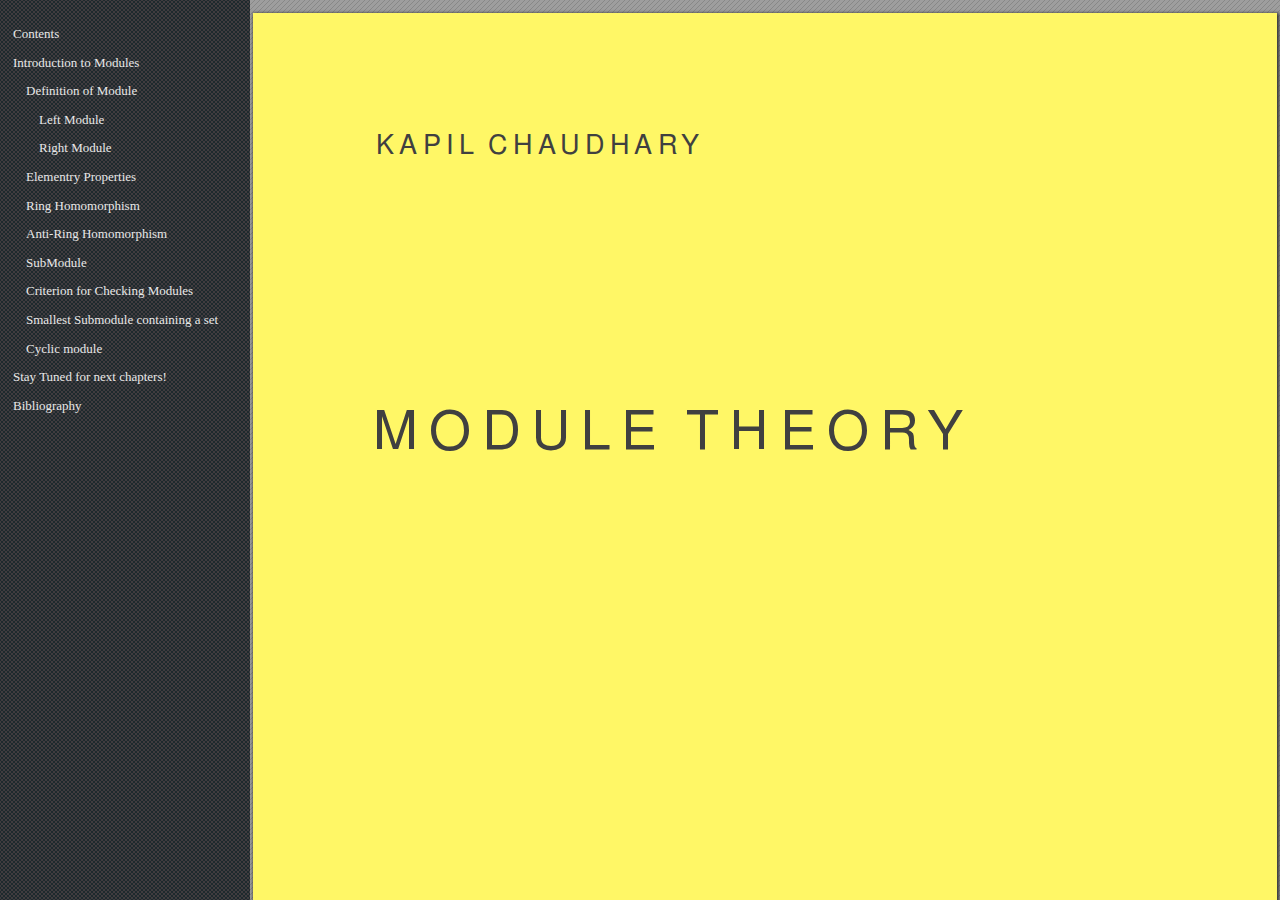
==== commit 1813e6cf: "mmm" ====
--- a/html/Module.html
+++ b/html/Module.html
@@ -19,24 +19,24 @@
  */@keyframes fadein{from{opacity:0}to{opacity:1}}@-webkit-keyframes fadein{from{opacity:0}to{opacity:1}}@keyframes swing{0{transform:rotate(0)}10%{transform:rotate(0)}90%{transform:rotate(720deg)}100%{transform:rotate(720deg)}}@-webkit-keyframes swing{0{-webkit-transform:rotate(0)}10%{-webkit-transform:rotate(0)}90%{-webkit-transform:rotate(720deg)}100%{-webkit-transform:rotate(720deg)}}@media screen{#sidebar{background-color:#2f3236;background-image:url("[data-uri]")}#outline{font-family:Georgia,Times,"Times New Roman",serif;font-size:13px;margin:2em 1em}#outline ul{padding:0}#outline li{list-style-type:none;margin:1em 0}#outline li>ul{margin-left:1em}#outline a,#outline a:visited,#outline a:hover,#outline a:active{line-height:1.2;color:#e8e8e8;text-overflow:ellipsis;white-space:nowrap;text-decoration:none;display:block;overflow:hidden;outline:0}#outline a:hover{color:#0cf}#page-container{background-color:#9e9e9e;background-image:url("[data-uri]");-webkit-transition:left 500ms;transition:left 500ms}.pf{margin:13px auto;box-shadow:1px 1px 3px 1px #333;border-collapse:separate}.pc.opened{-webkit-animation:fadein 100ms;animation:fadein 100ms}.loading-indicator.active{-webkit-animation:swing 1.5s ease-in-out .01s infinite alternate none;animation:swing 1.5s ease-in-out .01s infinite alternate none}.checked{background:no-repeat url([data-uri])}}</style>
 <style type="text/css">
 .ff0{font-family:sans-serif;visibility:hidden;}
-@font-face{font-family:ff1;src:url('[data-uri]')format("woff");}.ff1{font-family:ff1;line-height:0.764000;font-style:normal;font-weight:normal;visibility:visible;}
-@font-face{font-family:ff2;src:url('[data-uri]')format("woff");}.ff2{font-family:ff2;line-height:1.011000;font-style:normal;font-weight:normal;visibility:visible;}
-@font-face{font-family:ff3;src:url('[data-uri]')format("woff");}.ff3{font-family:ff3;line-height:0.925000;font-style:normal;font-weight:normal;visibility:visible;}
-@font-face{font-family:ff4;src:url('[data-uri]')format("woff");}.ff4{font-family:ff4;line-height:1.001000;font-style:normal;font-weight:normal;visibility:visible;}
-@font-face{font-family:ff5;src:url('[data-uri]')format("woff");}.ff5{font-family:ff5;line-height:1.009000;font-style:normal;font-weight:normal;visibility:visible;}
-@font-face{font-family:ff6;src:url('[data-uri]')format("woff");}.ff6{font-family:ff6;line-height:0.921000;font-style:normal;font-weight:normal;visibility:visible;}
-@font-face{font-family:ff7;src:url('[data-uri]')format("woff");}.ff7{font-family:ff7;line-height:0.973000;font-style:normal;font-weight:normal;visibility:visible;}
-@font-face{font-family:ff8;src:url('[data-uri]')format("woff");}.ff8{font-family:ff8;line-height:1.042000;font-style:normal;font-weight:normal;visibility:visible;}
-@font-face{font-family:ff9;src:url('[data-uri]')format("woff");}.ff9{font-family:ff9;line-height:1.000000;font-style:normal;font-weight:normal;visibility:visible;}
-@font-face{font-family:ffa;src:url('[data-uri]')format("woff");}.ffa{font-family:ffa;line-height:0.885000;font-style:normal;font-weight:normal;visibility:visible;}
-@font-face{font-family:ffb;src:url('[data-uri]')format("woff");}.ffb{font-family:ffb;line-height:0.737000;font-style:normal;font-weight:normal;visibility:visible;}
-@font-face{font-family:ffc;src:url('[data-uri]')format("woff");}.ffc{font-family:ffc;line-height:0.897000;font-style:normal;font-weight:normal;visibility:visible;}
-@font-face{font-family:ffd;src:url('[data-uri]')format("woff");}.ffd{font-family:ffd;line-height:0.762000;font-style:normal;font-weight:normal;visibility:visible;}
-@font-face{font-family:ffe;src:url('[data-uri]')format("woff");}.ffe{font-family:ffe;line-height:0.540000;font-style:normal;font-weight:normal;visibility:visible;}
-@font-face{font-family:fff;src:url('[data-uri]')format("woff");}.fff{font-family:fff;line-height:0.922000;font-style:normal;font-weight:normal;visibility:visible;}
-@font-face{font-family:ff10;src:url('[data-uri]')format("woff");}.ff10{font-family:ff10;line-height:0.997000;font-style:normal;font-weight:normal;visibility:visible;}
-@font-face{font-family:ff11;src:url('[data-uri]')format("woff");}.ff11{font-family:ff11;line-height:2.999000;font-style:normal;font-weight:normal;visibility:visible;}
-@font-face{font-family:ff12;src:url('[data-uri]')format("woff");}.ff12{font-family:ff12;line-height:0.900000;font-style:normal;font-weight:normal;visibility:visible;}
+@font-face{font-family:ff1;src:url('[data-uri]')format("woff");}.ff1{font-family:ff1;line-height:0.764000;font-style:normal;font-weight:normal;visibility:visible;}
+@font-face{font-family:ff2;src:url('[data-uri]')format("woff");}.ff2{font-family:ff2;line-height:1.011000;font-style:normal;font-weight:normal;visibility:visible;}
+@font-face{font-family:ff3;src:url('[data-uri]')format("woff");}.ff3{font-family:ff3;line-height:0.925000;font-style:normal;font-weight:normal;visibility:visible;}
+@font-face{font-family:ff4;src:url('[data-uri]')format("woff");}.ff4{font-family:ff4;line-height:1.001000;font-style:normal;font-weight:normal;visibility:visible;}
+@font-face{font-family:ff5;src:url('[data-uri]')format("woff");}.ff5{font-family:ff5;line-height:1.009000;font-style:normal;font-weight:normal;visibility:visible;}
+@font-face{font-family:ff6;src:url('[data-uri]')format("woff");}.ff6{font-family:ff6;line-height:0.921000;font-style:normal;font-weight:normal;visibility:visible;}
+@font-face{font-family:ff7;src:url('[data-uri]')format("woff");}.ff7{font-family:ff7;line-height:0.968000;font-style:normal;font-weight:normal;visibility:visible;}
+@font-face{font-family:ff8;src:url('[data-uri]')format("woff");}.ff8{font-family:ff8;line-height:0.997000;font-style:normal;font-weight:normal;visibility:visible;}
+@font-face{font-family:ff9;src:url('[data-uri]')format("woff");}.ff9{font-family:ff9;line-height:0.986000;font-style:normal;font-weight:normal;visibility:visible;}
+@font-face{font-family:ffa;src:url('[data-uri]')format("woff");}.ffa{font-family:ffa;line-height:0.897000;font-style:normal;font-weight:normal;visibility:visible;}
+@font-face{font-family:ffb;src:url('[data-uri]')format("woff");}.ffb{font-family:ffb;line-height:1.042000;font-style:normal;font-weight:normal;visibility:visible;}
+@font-face{font-family:ffc;src:url('[data-uri]')format("woff");}.ffc{font-family:ffc;line-height:1.000000;font-style:normal;font-weight:normal;visibility:visible;}
+@font-face{font-family:ffd;src:url('[data-uri]')format("woff");}.ffd{font-family:ffd;line-height:0.885000;font-style:normal;font-weight:normal;visibility:visible;}
+@font-face{font-family:ffe;src:url('[data-uri]')format("woff");}.ffe{font-family:ffe;line-height:0.762000;font-style:normal;font-weight:normal;visibility:visible;}
+@font-face{font-family:fff;src:url('[data-uri]')format("woff");}.fff{font-family:fff;line-height:0.540000;font-style:normal;font-weight:normal;visibility:visible;}
+@font-face{font-family:ff10;src:url('[data-uri]')format("woff");}.ff10{font-family:ff10;line-height:0.922000;font-style:normal;font-weight:normal;visibility:visible;}
+@font-face{font-family:ff11;src:url('[data-uri]')format("woff");}.ff11{font-family:ff11;line-height:2.999000;font-style:normal;font-weight:normal;visibility:visible;}
+@font-face{font-family:ff12;src:url('[data-uri]')format("woff");}.ff12{font-family:ff12;line-height:0.900000;font-style:normal;font-weight:normal;visibility:visible;}
 .m0{transform:matrix(0.418301,0.000000,0.000000,0.418301,0,0);-ms-transform:matrix(0.418301,0.000000,0.000000,0.418301,0,0);-webkit-transform:matrix(0.418301,0.000000,0.000000,0.418301,0,0);}
 .m1{transform:matrix(1.673203,0.000000,0.000000,1.673203,0,0);-ms-transform:matrix(1.673203,0.000000,0.000000,1.673203,0,0);-webkit-transform:matrix(1.673203,0.000000,0.000000,1.673203,0,0);}
 .v0{vertical-align:0.000000px;}
@@ -85,8 +85,8 @@
 ._36{width:86.841400px;}
 ._23{width:99.699971px;}
 ._f{width:114.208459px;}
+._28{width:117.950438px;}
 ._24{width:134.388174px;}
-._28{width:138.882425px;}
 ._26{width:155.518254px;}
 ._20{width:160.547425px;}
 ._33{width:247.904205px;}
@@ -109,22 +109,21 @@
 .fc1{color:rgb(0,0,0);}
 .fc0{color:rgb(64,64,64);}
 .fsc{font-size:19.925200px;}
-.fs12{font-size:23.910400px;}
-.fs14{font-size:24.914400px;}
+.fs11{font-size:23.910400px;}
+.fs13{font-size:24.914400px;}
 .fsd{font-size:30.286400px;}
-.fs13{font-size:31.558400px;}
+.fs12{font-size:31.558400px;}
 .fsb{font-size:31.880400px;}
-.fs11{font-size:33.219600px;}
+.fsf{font-size:33.219600px;}
 .fs4{font-size:33.873200px;}
-.fs15{font-size:35.865600px;}
+.fs14{font-size:35.865600px;}
 .fs3{font-size:39.850400px;}
-.fse{font-size:40.648000px;}
-.fs10{font-size:41.524400px;}
-.fsf{font-size:43.636400px;}
+.fse{font-size:41.524400px;}
+.fs10{font-size:43.636400px;}
 .fsa{font-size:47.820800px;}
 .fs2{font-size:50.211200px;}
 .fs8{font-size:54.515200px;}
-.fs16{font-size:55.790800px;}
+.fs15{font-size:55.790800px;}
 .fs6{font-size:57.384800px;}
 .fs9{font-size:60.971600px;}
 .fs0{font-size:64.557600px;}
@@ -134,618 +133,617 @@
 .y0{bottom:0.000000px;}
 .ye2{bottom:153.692026px;}
 .ye1{bottom:170.362144px;}
+.y1d9{bottom:174.334327px;}
 .y5b{bottom:174.837961px;}
-.y17b{bottom:175.363346px;}
+.y17c{bottom:175.363346px;}
+.y1d8{bottom:176.235085px;}
 .y5a{bottom:177.863111px;}
+.y22c{bottom:180.391320px;}
 .y3{bottom:181.197804px;}
-.y216{bottom:181.366797px;}
-.y217{bottom:181.575948px;}
-.y218{bottom:182.854275px;}
-.y215{bottom:184.855425px;}
+.y22b{bottom:182.290405px;}
+.y1d3{bottom:184.530824px;}
 .ya9{bottom:185.375791px;}
 .ye0{bottom:187.032261px;}
 .ya8{bottom:187.301647px;}
 .ya6{bottom:188.042876px;}
+.y1db{bottom:188.086379px;}
 .ya7{bottom:189.376418px;}
+.y1d2{bottom:189.532026px;}
+.y1d7{bottom:190.082510px;}
+.y1da{bottom:191.365856px;}
+.y1d1{bottom:194.533229px;}
+.y22d{bottom:197.143425px;}
+.y22a{bottom:197.165176px;}
+.y229{bottom:200.632052px;}
 .y7e{bottom:201.200941px;}
-.y1ca{bottom:201.538928px;}
-.y1c9{bottom:201.764810px;}
 .ydf{bottom:203.700706px;}
-.y106{bottom:206.034824px;}
-.y105{bottom:208.536261px;}
-.y213{bottom:209.705830px;}
-.y214{bottom:211.193307px;}
-.y59{bottom:213.000366px;}
-.y212{bottom:213.192784px;}
+.y1cb{bottom:205.143007px;}
+.y107{bottom:205.275190px;}
+.y1cc{bottom:205.368889px;}
+.y106{bottom:207.774954px;}
+.y19d{bottom:214.096314px;}
 .ya5{bottom:214.713725px;}
 .yab{bottom:216.217935px;}
-.y19c{bottom:219.115922px;}
-.y19b{bottom:219.341804px;}
+.y59{bottom:218.182275px;}
+.y1d6{bottom:219.878902px;}
 .yde{bottom:220.370824px;}
-.y1c8{bottom:225.100967px;}
+.y1d0{bottom:224.538771px;}
+.y226{bottom:226.012863px;}
 .yd{bottom:227.871791px;}
+.y225{bottom:227.913621px;}
+.y1d4{bottom:228.705046px;}
+.y1d5{bottom:228.930928px;}
+.y1cf{bottom:229.538301px;}
 .y38{bottom:230.553935px;}
-.y14a{bottom:231.065935px;}
+.y14b{bottom:231.065935px;}
 .y7d{bottom:233.341490px;}
 .y39{bottom:233.898667px;}
+.y1ce{bottom:234.539503px;}
 .ydd{bottom:238.625464px;}
-.y17a{bottom:240.213333px;}
-.y58{bottom:241.337725px;}
+.y17b{bottom:240.213333px;}
 .ya4{bottom:241.384575px;}
-.y1c7{bottom:244.284235px;}
-.y104{bottom:246.708706px;}
-.y103{bottom:249.208471px;}
+.y227{bottom:242.764967px;}
+.y224{bottom:242.786719px;}
+.y105{bottom:244.812967px;}
+.y223{bottom:246.253595px;}
+.y58{bottom:246.519634px;}
+.y104{bottom:247.314405px;}
+.y1cd{bottom:249.543111px;}
 .yc{bottom:251.209621px;}
 .y37{bottom:253.891765px;}
-.y20f{bottom:254.607895px;}
-.y19a{bottom:256.063582px;}
 .y7c{bottom:256.679320px;}
-.y149{bottom:258.429490px;}
+.y14a{bottom:258.429490px;}
 .yaa{bottom:259.667660px;}
 .ya3{bottom:260.388810px;}
-.y148{bottom:260.929255px;}
-.y1c4{bottom:260.954353px;}
+.y149{bottom:260.929255px;}
 .ya2{bottom:262.314667px;}
 .ya0{bottom:263.055895px;}
-.y179{bottom:263.549490px;}
+.y17a{bottom:263.549490px;}
+.y228{bottom:264.257255px;}
 .ya1{bottom:264.389438px;}
-.y1c6{bottom:265.794928px;}
-.y55{bottom:265.925438px;}
-.y1c5{bottom:267.004654px;}
-.y57{bottom:269.676758px;}
+.y1ca{bottom:268.875294px;}
 .ydc{bottom:273.548549px;}
 .yb{bottom:274.547451px;}
+.y57{bottom:274.858667px;}
 .ydb{bottom:276.049987px;}
+.y55{bottom:276.290928px;}
 .y36{bottom:277.229595px;}
-.y199{bottom:279.401412px;}
-.y20d{bottom:283.718275px;}
-.y1c3{bottom:284.290510px;}
-.y211{bottom:285.418248px;}
-.y20c{bottom:285.617359px;}
-.y210{bottom:287.946458px;}
-.y102{bottom:289.882353px;}
-.y147{bottom:293.538301px;}
+.y221{bottom:283.550954px;}
+.y220{bottom:285.451712px;}
+.y19c{bottom:285.786353px;}
+.y19b{bottom:286.012235px;}
+.y103{bottom:286.852183px;}
+.y148{bottom:293.538301px;}
 .y7b{bottom:294.687791px;}
 .y9f{bottom:296.394458px;}
 .ya{bottom:297.883608px;}
-.y56{bottom:298.014118px;}
 .yda{bottom:299.386144px;}
-.y20b{bottom:300.282980px;}
-.y20e{bottom:300.470379px;}
+.y21f{bottom:300.115660px;}
+.y222{bottom:300.304732px;}
 .y35{bottom:300.565752px;}
-.y178{bottom:302.561882px;}
-.y20a{bottom:303.749856px;}
-.y145{bottom:305.101804px;}
-.y198{bottom:316.124863px;}
+.y179{bottom:302.561882px;}
+.y56{bottom:303.196026px;}
+.y21e{bottom:303.584209px;}
+.y146{bottom:305.101804px;}
 .y9e{bottom:316.397595px;}
-.y146{bottom:316.887843px;}
+.y147{bottom:316.887843px;}
 .y9d{bottom:318.807007px;}
+.y1c9{bottom:319.559948px;}
 .y9b{bottom:319.732288px;}
+.y1c8{bottom:319.784157px;}
 .y9{bottom:321.221438px;}
 .y9c{bottom:321.398797px;}
+.y19a{bottom:322.464627px;}
+.y102{bottom:323.890196px;}
 .y34{bottom:323.903582px;}
-.y177{bottom:325.899712px;}
-.y101{bottom:328.056471px;}
-.y100{bottom:330.556235px;}
+.y178{bottom:325.899712px;}
+.y101{bottom:326.391634px;}
+.y21c{bottom:329.856837px;}
+.y21b{bottom:331.757595px;}
 .y7a{bottom:332.697935px;}
-.y53{bottom:333.149699px;}
-.y197{bottom:339.461020px;}
+.y1c7{bottom:343.121987px;}
+.y53{bottom:343.515190px;}
 .y8{bottom:344.559268px;}
-.y144{bottom:349.684288px;}
-.y54{bottom:349.819817px;}
-.y206{bottom:350.579451px;}
-.y205{bottom:352.480209px;}
-.y1c2{bottom:355.381542px;}
+.y199{bottom:345.802458px;}
+.y21a{bottom:346.421542px;}
+.y21d{bottom:346.610614px;}
+.y145{bottom:349.684288px;}
+.y219{bottom:349.890092px;}
 .y79{bottom:356.035765px;}
-.y209{bottom:360.007948px;}
-.y208{bottom:362.537830px;}
-.y52{bottom:363.566850px;}
-.y176{bottom:364.661124px;}
+.y54{bottom:360.185307px;}
+.y100{bottom:363.429647px;}
+.y177{bottom:364.661124px;}
 .yd9{bottom:364.749804px;}
-.y204{bottom:367.145830px;}
+.yff{bottom:365.929412px;}
 .y33{bottom:367.244549px;}
-.y207{bottom:367.333229px;}
-.yff{bottom:368.730353px;}
-.y203{bottom:370.612706px;}
-.yfe{bottom:371.230118px;}
-.y196{bottom:376.184471px;}
-.y1c1{bottom:378.493490px;}
-.y1c0{bottom:378.717699px;}
-.y51{bottom:386.904680px;}
-.y142{bottom:387.818248px;}
+.y1c6{bottom:376.910641px;}
+.y52{bottom:377.322248px;}
+.y198{bottom:382.254850px;}
+.y1c5{bottom:383.578353px;}
+.y218{bottom:384.682667px;}
+.y143{bottom:387.818248px;}
 .yd8{bottom:388.087634px;}
 .y9a{bottom:389.959948px;}
-.y141{bottom:390.212601px;}
+.y142{bottom:390.212601px;}
 .y32{bottom:390.582379px;}
 .y7{bottom:391.233255px;}
 .y78{bottom:394.044235px;}
 .y99{bottom:396.627660px;}
-.y195{bottom:399.522301px;}
-.y175{bottom:403.424209px;}
-.yfd{bottom:411.904000px;}
-.y202{bottom:412.026144px;}
+.y1c2{bottom:400.248471px;}
+.y51{bottom:401.126902px;}
+.y176{bottom:403.424209px;}
+.y1c4{bottom:405.089046px;}
+.yfe{bottom:405.468863px;}
+.y197{bottom:405.592680px;}
+.y1c3{bottom:406.298771px;}
 .y98{bottom:413.297778px;}
 .y31{bottom:413.918536px;}
-.y140{bottom:416.883451px;}
-.y1be{bottom:420.602980px;}
-.y1bf{bottom:420.828863px;}
-.y50{bottom:422.040261px;}
+.y216{bottom:415.984941px;}
+.y214{bottom:415.986614px;}
+.y215{bottom:416.194092px;}
+.y141{bottom:416.883451px;}
+.y217{bottom:417.474092px;}
+.y213{bottom:419.473569px;}
 .y77{bottom:422.383268px;}
-.y143{bottom:424.958327px;}
+.y144{bottom:424.958327px;}
 .yd7{bottom:425.512157px;}
-.y194{bottom:434.597647px;}
-.y13f{bottom:436.160418px;}
+.yfd{bottom:433.806222px;}
+.y50{bottom:434.932288px;}
+.y140{bottom:436.160418px;}
 .y30{bottom:437.256366px;}
 .y6{bottom:437.908915px;}
-.y13e{bottom:438.554771px;}
-.y174{bottom:439.687529px;}
-.yfc{bottom:440.241359px;}
-.y173{bottom:442.187294px;}
-.y201{bottom:443.438850px;}
+.y13f{bottom:438.554771px;}
+.y175{bottom:439.687529px;}
+.y196{bottom:442.045072px;}
+.y174{bottom:442.187294px;}
+.y211{bottom:444.323974px;}
+.yfc{bottom:445.475137px;}
+.y212{bottom:445.811451px;}
+.y210{bottom:447.812601px;}
 .y97{bottom:450.186876px;}
 .y76{bottom:450.720627px;}
-.yfb{bottom:451.910275px;}
-.y4f{bottom:457.175843px;}
-.y1bd{bottom:459.809464px;}
+.y4f{bottom:458.736941px;}
 .y2f{bottom:460.594196px;}
+.yfb{bottom:462.145255px;}
 .yd6{bottom:462.935007px;}
-.y172{bottom:465.525124px;}
-.y1ff{bottom:466.776680px;}
+.y195{bottom:465.382902px;}
+.y173{bottom:465.525124px;}
+.y1c1{bottom:465.664000px;}
 .y96{bottom:466.856993px;}
-.yfa{bottom:468.580392px;}
-.y13d{bottom:470.226824px;}
+.y13e{bottom:470.226824px;}
 .y75{bottom:479.059660px;}
 .y94{bottom:480.334641px;}
 .y95{bottom:480.500288px;}
-.y4e{bottom:480.513673px;}
+.y4e{bottom:482.074771px;}
+.y20d{bottom:482.605176px;}
 .y93{bottom:483.525438px;}
-.y13c{bottom:483.786458px;}
+.y13d{bottom:483.786458px;}
 .y2e{bottom:483.932026px;}
 .y5{bottom:484.582902px;}
 .yd5{bottom:486.272837px;}
-.y13b{bottom:486.895268px;}
-.y1bc{bottom:489.405072px;}
-.y200{bottom:500.115242px;}
-.y171{bottom:501.949072px;}
-.y1fe{bottom:502.226824px;}
+.y13c{bottom:486.895268px;}
+.y1c0{bottom:488.775948px;}
+.y1bf{bottom:489.001830px;}
+.yfa{bottom:490.482614px;}
+.y194{bottom:500.446536px;}
+.y172{bottom:501.949072px;}
+.y4d{bottom:505.412601px;}
+.y20b{bottom:506.475085px;}
 .y2d{bottom:507.268183px;}
-.yf9{bottom:509.254275px;}
-.y1bb{bottom:512.741229px;}
-.y4d{bottom:515.577307px;}
+.y20a{bottom:508.375843px;}
+.y20f{bottom:513.415529px;}
+.y20e{bottom:515.943739px;}
 .y74{bottom:517.068131px;}
-.y193{bottom:518.545569px;}
 .yd4{bottom:521.197595px;}
-.y170{bottom:522.892549px;}
+.y171{bottom:522.892549px;}
+.y209{bottom:523.039791px;}
+.y20c{bottom:523.227190px;}
 .yd3{bottom:523.697359px;}
-.y16f{bottom:525.286902px;}
-.y13a{bottom:531.200000px;}
+.y170{bottom:525.286902px;}
+.y208{bottom:526.506667px;}
+.y1bd{bottom:527.791686px;}
+.y1be{bottom:528.017569px;}
+.yf9{bottom:530.022065px;}
+.y13b{bottom:531.200000px;}
 .y4{bottom:531.256889px;}
-.y134{bottom:535.997072px;}
-.y135{bottom:536.691451px;}
-.y133{bottom:538.690928px;}
+.y135{bottom:535.997072px;}
+.y136{bottom:536.691451px;}
+.y134{bottom:538.690928px;}
 .y19{bottom:543.449516px;}
-.yf8{bottom:543.593412px;}
-.y1fa{bottom:548.333595px;}
 .y2c{bottom:548.587922px;}
-.y1b8{bottom:548.614693px;}
-.y1b9{bottom:548.805438px;}
 .y73{bottom:549.208680px;}
-.y1ba{bottom:549.222065px;}
 .yd2{bottom:549.534954px;}
 .y17{bottom:550.679425px;}
-.y1f9{bottom:550.957176px;}
-.y1b6{bottom:551.497621px;}
-.y1b7{bottom:551.723503px;}
 .yd1{bottom:552.034719px;}
 .y92{bottom:553.890301px;}
-.y16e{bottom:554.770405px;}
+.y16f{bottom:554.770405px;}
 .y18{bottom:555.682301px;}
-.y131{bottom:557.668392px;}
-.y16d{bottom:557.879216px;}
-.y132{bottom:558.361098px;}
-.y192{bottom:558.615425px;}
-.y130{bottom:560.362248px;}
-.y4b{bottom:562.050510px;}
-.y190{bottom:562.057203px;}
-.y240{bottom:563.395765px;}
-.y4a{bottom:565.077333px;}
-.y1f8{bottom:565.621124px;}
-.y1fb{bottom:565.810196px;}
-.y1fd{bottom:566.954667px;}
-.yf7{bottom:567.930144px;}
-.y1f7{bottom:569.089673px;}
-.y1fc{bottom:569.349020px;}
+.y132{bottom:557.668392px;}
+.y16e{bottom:557.879216px;}
+.y133{bottom:558.361098px;}
+.y131{bottom:560.362248px;}
+.yf8{bottom:563.079529px;}
+.y1bc{bottom:564.419765px;}
+.y204{bottom:564.605490px;}
+.y203{bottom:566.504575px;}
 .y72{bottom:572.546510px;}
-.y139{bottom:573.697673px;}
-.y12f{bottom:579.338039px;}
+.y4b{bottom:573.644131px;}
+.y13a{bottom:573.697673px;}
+.y4a{bottom:576.670954px;}
+.y130{bottom:579.338039px;}
 .yd0{bottom:580.373752px;}
-.y16c{bottom:581.215373px;}
-.y191{bottom:581.990065px;}
-.y12e{bottom:582.031895px;}
-.y23f{bottom:586.731922px;}
-.y1b3{bottom:587.595294px;}
-.y1b4{bottom:587.786039px;}
-.y1b5{bottom:588.204340px;}
-.y1b2{bottom:590.479895px;}
+.y207{bottom:580.654850px;}
+.y202{bottom:581.170196px;}
+.y16d{bottom:581.215373px;}
+.y205{bottom:581.357595px;}
+.y12f{bottom:582.031895px;}
+.y206{bottom:583.183059px;}
+.y193{bottom:583.544471px;}
+.y201{bottom:584.637072px;}
+.yf7{bottom:586.417359px;}
 .y91{bottom:590.617098px;}
-.y1b1{bottom:590.704105px;}
-.y138{bottom:598.546405px;}
-.y137{bottom:599.535268px;}
-.y49{bottom:600.212915px;}
-.y136{bottom:602.035033px;}
-.yf6{bottom:602.269281px;}
+.y1bb{bottom:592.983007px;}
+.y139{bottom:598.546405px;}
+.y138{bottom:599.535268px;}
+.y137{bottom:602.035033px;}
 .y2b{bottom:602.620654px;}
 .y71{bottom:604.687059px;}
 .ycf{bottom:608.711111px;}
-.y1f6{bottom:610.503111px;}
 .y16{bottom:611.814902px;}
-.y12d{bottom:613.703948px;}
+.y12e{bottom:613.703948px;}
+.y1ba{bottom:616.320837px;}
+.y49{bottom:616.988444px;}
 .y90{bottom:617.651033px;}
-.y23e{bottom:619.846275px;}
-.y23d{bottom:620.072157px;}
+.y200{bottom:619.429647px;}
+.yf6{bottom:619.474824px;}
 .y8f{bottom:620.676183px;}
-.y18f{bottom:622.058248px;}
+.y192{bottom:623.110693px;}
 .y2a{bottom:625.958484px;}
-.y16b{bottom:626.398536px;}
-.y12c{bottom:626.885438px;}
+.y190{bottom:626.381804px;}
+.y16c{bottom:626.398536px;}
+.y12d{bottom:626.885438px;}
 .y70{bottom:628.024889px;}
-.y48{bottom:628.550275px;}
-.y18d{bottom:629.189438px;}
-.y1b0{bottom:630.096314px;}
-.y12b{bottom:630.374065px;}
-.y1f5{bottom:641.915817px;}
+.y12c{bottom:630.374065px;}
 .y1b{bottom:642.380967px;}
-.y23a{bottom:643.408314px;}
+.y48{bottom:645.327477px;}
 .y29{bottom:645.387712px;}
-.y18e{bottom:645.432889px;}
 .yce{bottom:646.135634px;}
-.y4c{bottom:648.424575px;}
+.y191{bottom:646.448523px;}
+.y1ff{bottom:648.391111px;}
 .y27{bottom:649.296314px;}
-.y16a{bottom:651.247268px;}
+.y1b7{bottom:649.614222px;}
+.y1b8{bottom:649.803294px;}
+.y1b9{bottom:650.221595px;}
+.y16b{bottom:651.247268px;}
 .y6f{bottom:651.362719px;}
 .y28{bottom:652.068810px;}
-.y169{bottom:652.236131px;}
-.y1af{bottom:653.208261px;}
-.y1ae{bottom:653.432471px;}
-.y168{bottom:654.735895px;}
-.y47{bottom:656.889307px;}
-.yf5{bottom:657.279163px;}
+.y16a{bottom:652.236131px;}
+.y1b5{bottom:652.497150px;}
+.y1b6{bottom:652.723033px;}
+.y169{bottom:654.735895px;}
+.y4c{bottom:660.018196px;}
 .y8e{bottom:660.737673px;}
-.y238{bottom:672.197438px;}
-.y237{bottom:674.098196px;}
-.y12a{bottom:674.677124px;}
+.y1fd{bottom:671.728941px;}
+.yf5{bottom:672.722824px;}
+.y47{bottom:673.664837px;}
+.y12b{bottom:674.677124px;}
 .ycd{bottom:675.624157px;}
-.y1f3{bottom:676.096000px;}
 .y15{bottom:676.281725px;}
-.y1f2{bottom:677.996758px;}
-.y124{bottom:679.474196px;}
-.y167{bottom:679.586301px;}
-.y125{bottom:680.168575px;}
-.y166{bottom:680.573490px;}
-.y18c{bottom:682.131242px;}
-.y123{bottom:682.168052px;}
-.y23c{bottom:682.554562px;}
-.y165{bottom:683.074928px;}
-.y23b{bottom:685.082771px;}
-.y46{bottom:685.226667px;}
+.y125{bottom:679.474196px;}
+.y168{bottom:679.586301px;}
+.y126{bottom:680.168575px;}
+.y167{bottom:680.573490px;}
+.y124{bottom:682.168052px;}
+.y166{bottom:683.074928px;}
+.y18f{bottom:686.014745px;}
+.y1b2{bottom:686.016418px;}
+.y1b3{bottom:686.207163px;}
 .y6e{bottom:686.436392px;}
-.yf4{bottom:687.950641px;}
-.y236{bottom:688.763817px;}
-.y239{bottom:688.951216px;}
+.y1b4{bottom:686.623791px;}
+.y1b1{bottom:688.899346px;}
 .y8d{bottom:689.076706px;}
-.y1ad{bottom:689.285856px;}
-.y235{bottom:692.230693px;}
+.y1b0{bottom:689.125229px;}
 .y26{bottom:692.637281px;}
-.y1f1{bottom:692.660706px;}
-.y1f4{bottom:692.849778px;}
-.y1ef{bottom:696.129255px;}
-.y122{bottom:701.145516px;}
-.y121{bottom:701.838222px;}
+.y18d{bottom:692.973595px;}
+.y123{bottom:701.145516px;}
+.y122{bottom:701.838222px;}
+.y1fc{bottom:701.940288px;}
+.y46{bottom:702.003869px;}
+.yf4{bottom:702.634667px;}
 .y1a{bottom:703.514771px;}
-.y120{bottom:703.839373px;}
-.y18b{bottom:705.469072px;}
-.y164{bottom:707.923660px;}
+.y121{bottom:703.839373px;}
+.y1fe{bottom:705.067503px;}
+.y165{bottom:707.923660px;}
 .ycc{bottom:708.763608px;}
+.y18e{bottom:709.352575px;}
 .y6d{bottom:709.774222px;}
 .ycb{bottom:711.265046px;}
-.yf3{bottom:711.288471px;}
-.y163{bottom:711.412288px;}
+.y164{bottom:711.412288px;}
 .y25{bottom:715.973438px;}
-.y129{bottom:717.174797px;}
-.y44{bottom:720.362248px;}
-.y11f{bottom:722.815163px;}
-.y1f0{bottom:724.642301px;}
-.y11e{bottom:725.509020px;}
+.y12a{bottom:717.174797px;}
+.y120{bottom:722.815163px;}
+.y11f{bottom:725.509020px;}
+.yf3{bottom:725.972497px;}
+.y1af{bottom:726.969725px;}
 .y8c{bottom:729.136523px;}
-.y234{bottom:732.236967px;}
 .y24{bottom:739.311268px;}
-.yf2{bottom:741.959948px;}
-.y128{bottom:742.023529px;}
-.y127{bottom:743.012392px;}
-.y126{bottom:745.512157px;}
+.y1f8{bottom:739.314614px;}
+.y1f7{bottom:741.938196px;}
+.y129{bottom:742.023529px;}
+.y44{bottom:742.321359px;}
+.y128{bottom:743.012392px;}
+.y127{bottom:745.512157px;}
+.y18c{bottom:745.585778px;}
 .yca{bottom:746.188131px;}
 .yc9{bottom:748.689569px;}
-.y1ee{bottom:749.753725px;}
-.y162{bottom:750.175373px;}
-.y43{bottom:750.779399px;}
-.y45{bottom:753.702484px;}
-.y11d{bottom:757.181072px;}
-.y1ac{bottom:759.739399px;}
-.y1ab{bottom:759.965281px;}
-.y233{bottom:762.242510px;}
+.y1ae{bottom:750.081673px;}
+.y163{bottom:750.175373px;}
+.y1ad{bottom:750.305882px;}
+.yf2{bottom:755.884340px;}
+.y1f6{bottom:756.602144px;}
+.y1f9{bottom:756.789542px;}
+.y11e{bottom:757.181072px;}
+.y1f5{bottom:760.069020px;}
+.y1fb{bottom:764.556549px;}
 .y11{bottom:765.297778px;}
-.yef{bottom:767.421072px;}
-.y11c{bottom:770.362562px;}
+.y1fa{bottom:766.950902px;}
+.y18b{bottom:768.921935px;}
+.y11d{bottom:770.362562px;}
 .yc4{bottom:772.803765px;}
-.y11b{bottom:773.851190px;}
-.y42{bottom:774.117229px;}
+.y11c{bottom:773.851190px;}
 .yc8{bottom:774.527163px;}
-.y18a{bottom:775.581281px;}
+.y45{bottom:775.659922px;}
 .y8b{bottom:775.919268px;}
-.yed{bottom:776.580183px;}
+.y43{bottom:776.128418px;}
 .yc7{bottom:777.026928px;}
 .y6b{bottom:777.927111px;}
-.yf1{bottom:779.299137px;}
+.yef{bottom:780.303059px;}
 .y23{bottom:780.629333px;}
 .yc5{bottom:781.137987px;}
 .yc6{bottom:781.680105px;}
 .y6c{bottom:783.979085px;}
-.yee{bottom:785.970196px;}
-.y161{bottom:795.356863px;}
-.y1aa{bottom:798.945882px;}
-.y1ed{bottom:799.017830px;}
-.y1ec{bottom:799.242039px;}
+.y1ac{bottom:784.096209px;}
+.yed{bottom:789.462170px;}
+.yf1{bottom:792.182797px;}
+.y1f4{bottom:794.861595px;}
+.y162{bottom:795.356863px;}
+.yee{bottom:798.853856px;}
+.y42{bottom:799.933072px;}
 .y69{bottom:801.264941px;}
-.y232{bottom:802.248784px;}
-.yf0{bottom:802.636967px;}
 .y8a{bottom:804.258301px;}
-.yec{bottom:804.303477px;}
+.y23f{bottom:805.824418px;}
 .y6a{bottom:807.315242px;}
-.y41{bottom:809.252810px;}
-.y189{bottom:812.303059px;}
 .yc3{bottom:814.451451px;}
-.y11a{bottom:818.155922px;}
-.y160{bottom:820.207268px;}
-.y15f{bottom:821.194458px;}
-.y1a9{bottom:822.283712px;}
-.y15e{bottom:823.695895px;}
-.y1eb{bottom:824.432105px;}
-.yeb{bottom:825.974797px;}
+.yf0{bottom:815.518954px;}
+.yec{bottom:817.187137px;}
+.y11b{bottom:818.155922px;}
+.y161{bottom:820.207268px;}
+.y160{bottom:821.194458px;}
+.y15f{bottom:823.695895px;}
+.y1f3{bottom:823.824732px;}
+.y23e{bottom:829.162248px;}
 .y89{bottom:832.595660px;}
-.y15d{bottom:832.670954px;}
-.y15c{bottom:833.363660px;}
+.y15e{bottom:832.670954px;}
+.y15d{bottom:833.363660px;}
+.y41{bottom:833.738458px;}
 .y20{bottom:834.663739px;}
-.y15b{bottom:835.364810px;}
+.y15c{bottom:835.364810px;}
 .y10{bottom:836.976105px;}
+.y18a{bottom:837.613595px;}
 .yc2{bottom:837.789281px;}
+.yeb{bottom:838.856784px;}
 .y22{bottom:839.504314px;}
 .y21{bottom:840.715712px;}
-.y231{bottom:842.256732px;}
-.y1e8{bottom:843.827869px;}
-.y1e9{bottom:844.052078px;}
-.y3e{bottom:844.388392px;}
-.y1a8{bottom:845.621542px;}
-.y15a{bottom:848.544627px;}
-.y188{bottom:849.001412px;}
-.y40{bottom:849.228967px;}
+.y1ab{bottom:847.845229px;}
+.y1aa{bottom:848.069438px;}
+.y15b{bottom:848.544627px;}
 .y68{bottom:849.275817px;}
-.y159{bottom:849.533490px;}
-.y3f{bottom:850.440366px;}
-.y158{bottom:852.033255px;}
-.y119{bottom:857.740549px;}
+.y15a{bottom:849.533490px;}
+.y1f1{bottom:851.382379px;}
+.y159{bottom:852.033255px;}
+.y1f0{bottom:853.283137px;}
+.y3e{bottom:857.543111px;}
+.y11a{bottom:857.740549px;}
 .y1f{bottom:858.001569px;}
-.y1ea{bottom:858.721046px;}
 .y88{bottom:860.934693px;}
+.y23d{bottom:862.274928px;}
+.y40{bottom:862.385359px;}
+.y23c{bottom:862.500810px;}
+.y3f{bottom:863.595085px;}
 .yc1{bottom:867.077020px;}
-.y3d{bottom:867.726222px;}
+.y1ef{bottom:867.948758px;}
+.y1f2{bottom:868.136157px;}
 .yc0{bottom:869.578458px;}
+.y1ed{bottom:871.415634px;}
 .y67{bottom:872.613647px;}
-.y157{bottom:876.883660px;}
-.y156{bottom:880.372288px;}
+.y189{bottom:874.065987px;}
+.y158{bottom:876.883660px;}
+.y157{bottom:880.372288px;}
+.y3d{bottom:880.880941px;}
 .y1e{bottom:881.339399px;}
-.y1e7{bottom:885.467190px;}
+.y1a9{bottom:884.471634px;}
+.y239{bottom:885.838641px;}
 .y2{bottom:888.127582px;}
-.y1a7{bottom:888.140967px;}
-.y1e6{bottom:892.134902px;}
-.y230{bottom:892.263739px;}
-.y187{bottom:892.392575px;}
 .ybf{bottom:892.914614px;}
-.y117{bottom:894.544314px;}
-.y118{bottom:895.042928px;}
+.y118{bottom:894.544314px;}
+.y119{bottom:895.042928px;}
 .y66{bottom:895.949804px;}
-.y116{bottom:897.044078px;}
-.yea{bottom:898.653699px;}
+.y117{bottom:897.044078px;}
+.y1ee{bottom:899.928680px;}
 .ybe{bottom:900.206431px;}
 .y87{bottom:900.996183px;}
 .y14{bottom:901.591843px;}
-.y3c{bottom:902.789856px;}
+.y3c{bottom:904.218771px;}
 .y1d{bottom:904.675556px;}
+.yea{bottom:907.744209px;}
+.y1a8{bottom:907.809464px;}
 .yf{bottom:908.654431px;}
-.y1e5{bottom:908.803346px;}
-.y1a6{bottom:911.478797px;}
-.y22f{bottom:915.601569px;}
-.y186{bottom:915.728732px;}
+.y188{bottom:910.299190px;}
+.y237{bottom:914.627765px;}
+.y236{bottom:916.526850px;}
 .ybd{bottom:916.876549px;}
-.y155{bottom:919.135373px;}
+.y1ec{bottom:918.417569px;}
+.y156{bottom:919.135373px;}
 .ybc{bottom:919.903373px;}
-.ye9{bottom:921.991529px;}
 .ybb{bottom:922.404810px;}
-.y115{bottom:925.381438px;}
-.y242{bottom:929.208052px;}
-.y1e3{bottom:931.916967px;}
-.y1e4{bottom:932.141176px;}
+.y23b{bottom:924.983216px;}
+.y116{bottom:925.381438px;}
+.y23a{bottom:927.511425px;}
+.y241{bottom:929.208052px;}
+.ye9{bottom:931.082039px;}
+.y1a7{bottom:931.147294px;}
+.y235{bottom:931.192471px;}
+.y238{bottom:931.379869px;}
 .yba{bottom:933.222065px;}
+.y234{bottom:934.659346px;}
 .yb9{bottom:935.223216px;}
-.y185{bottom:939.066562px;}
-.y1a5{bottom:943.095634px;}
-.y22e{bottom:945.607111px;}
+.y3b{bottom:945.684078px;}
 .y1c{bottom:945.995294px;}
 .y86{bottom:947.778928px;}
-.y3b{bottom:947.942902px;}
 .yb7{bottom:949.391895px;}
 .yb8{bottom:949.892183px;}
 .y65{bottom:950.230170px;}
 .yb6{bottom:951.893333px;}
-.y241{bottom:952.545882px;}
-.y114{bottom:953.720471px;}
-.y1a3{bottom:962.713935px;}
+.y240{bottom:952.545882px;}
+.y187{bottom:953.200105px;}
+.y115{bottom:953.720471px;}
+.y1eb{bottom:958.611242px;}
+.y1ea{bottom:958.835451px;}
 .y13{bottom:962.725647px;}
 .y63{bottom:963.565595px;}
-.y154{bottom:964.316863px;}
-.ye8{bottom:967.499294px;}
-.ye7{bottom:969.999059px;}
-.y1e2{bottom:973.330405px;}
-.y1e1{bottom:973.556288px;}
+.y155{bottom:964.316863px;}
+.y1a6{bottom:971.603660px;}
 .y64{bottom:973.568000px;}
-.y153{bottom:973.984627px;}
-.y152{bottom:975.985778px;}
+.y154{bottom:973.984627px;}
+.y233{bottom:974.667294px;}
+.ye8{bottom:974.694065px;}
+.y153{bottom:975.985778px;}
 .y85{bottom:976.116288px;}
-.y1a4{bottom:977.382902px;}
-.y22c{bottom:978.530719px;}
+.y186{bottom:976.537935px;}
+.ye7{bottom:977.195503px;}
 .yb5{bottom:978.880418px;}
 .y62{bottom:980.235712px;}
-.y184{bottom:980.396340px;}
-.y22b{bottom:980.431477px;}
 .yb4{bottom:981.381856px;}
-.y151{bottom:990.154458px;}
-.y150{bottom:992.654222px;}
-.y113{bottom:993.024000px;}
-.y22d{bottom:995.284497px;}
-.y22a{bottom:995.304575px;}
+.y1e9{bottom:984.025516px;}
+.y152{bottom:990.154458px;}
+.y151{bottom:992.654222px;}
+.y114{bottom:993.024000px;}
+.y1a5{bottom:994.941490px;}
 .y61{bottom:996.904157px;}
-.y229{bottom:998.773124px;}
-.y1a2{bottom:1001.696209px;}
+.y185{bottom:999.874092px;}
+.y1e6{bottom:1003.419608px;}
+.y1e7{bottom:1003.645490px;}
 .y84{bottom:1004.455320px;}
-.ye6{bottom:1010.672941px;}
-.y14f{bottom:1018.491817px;}
+.y232{bottom:1004.671163px;}
+.ye6{bottom:1016.733281px;}
+.y1e8{bottom:1018.314458px;}
+.y150{bottom:1018.491817px;}
 .yb3{bottom:1019.321725px;}
-.y112{bottom:1020.387556px;}
-.y14e{bottom:1020.993255px;}
-.y111{bottom:1022.888993px;}
-.y226{bottom:1024.152261px;}
-.y1a1{bottom:1025.032366px;}
-.y225{bottom:1026.053020px;}
-.y1de{bottom:1027.786458px;}
-.y227{bottom:1040.906039px;}
-.y224{bottom:1040.926118px;}
+.y113{bottom:1020.387556px;}
+.y14f{bottom:1020.993255px;}
+.y112{bottom:1022.888993px;}
+.y1a4{bottom:1023.978248px;}
+.y1e5{bottom:1038.438065px;}
 .yb2{bottom:1042.659556px;}
-.y223{bottom:1044.394667px;}
-.y1e0{bottom:1044.456575px;}
+.y1a2{bottom:1043.598222px;}
 .y83{bottom:1044.515137px;}
-.y1a0{bottom:1048.370196px;}
-.y10d{bottom:1050.252549px;}
-.y1dd{bottom:1050.898405px;}
-.y1dc{bottom:1051.124288px;}
+.y231{bottom:1044.679111px;}
+.y1e4{bottom:1045.105778px;}
+.y10e{bottom:1050.252549px;}
 .y60{bottom:1051.184523px;}
+.y3a{bottom:1051.191216px;}
 .ye{bottom:1051.346824px;}
-.y3a{bottom:1052.320627px;}
-.y10c{bottom:1052.752314px;}
-.ye5{bottom:1058.680471px;}
-.y1df{bottom:1061.125020px;}
-.y228{bottom:1062.396654px;}
-.y183{bottom:1067.965072px;}
-.y14d{bottom:1072.593150px;}
+.y10d{bottom:1052.752314px;}
+.y1a3{bottom:1058.267190px;}
+.y1e3{bottom:1061.775895px;}
+.ye5{bottom:1062.846745px;}
+.y184{bottom:1068.895373px;}
+.y14e{bottom:1072.593150px;}
 .y5f{bottom:1074.522353px;}
 .yb1{bottom:1078.099660px;}
+.y1a1{bottom:1080.000418px;}
 .yb0{bottom:1080.599425px;}
-.y221{bottom:1081.692026px;}
-.y220{bottom:1083.591111px;}
-.y1d9{bottom:1088.483556px;}
-.y10b{bottom:1089.556078px;}
-.y1d8{bottom:1090.384314px;}
+.y230{bottom:1084.685386px;}
+.y1e1{bottom:1084.887843px;}
+.y1e2{bottom:1085.112052px;}
+.y10c{bottom:1089.556078px;}
 .y82{bottom:1091.299556px;}
-.y10a{bottom:1092.055843px;}
-.y180{bottom:1092.785359px;}
-.y21f{bottom:1098.256732px;}
-.y222{bottom:1098.444131px;}
-.y1d3{bottom:1098.680052px;}
-.y19f{bottom:1099.252288px;}
-.ye4{bottom:1099.354353px;}
-.y21e{bottom:1101.723608px;}
-.y17e{bottom:1101.942797px;}
-.y1db{bottom:1102.235608px;}
-.y1d2{bottom:1103.681255px;}
+.y10b{bottom:1092.055843px;}
+.y181{bottom:1093.250510px;}
+.ye4{bottom:1102.384523px;}
+.y17f{bottom:1102.407948px;}
+.y1a0{bottom:1103.338248px;}
 .yaf{bottom:1103.937255px;}
-.y1d7{bottom:1104.231739px;}
-.y182{bottom:1104.663425px;}
-.y1da{bottom:1105.515085px;}
-.y1d1{bottom:1108.682458px;}
-.y14c{bottom:1108.769464px;}
-.y17f{bottom:1111.334484px;}
-.y19e{bottom:1115.920732px;}
-.y1cb{bottom:1119.292235px;}
-.y110{bottom:1119.431111px;}
-.y1cc{bottom:1119.518118px;}
+.y183{bottom:1105.128575px;}
+.y14d{bottom:1108.769464px;}
+.y180{bottom:1111.799634px;}
+.y111{bottom:1119.431111px;}
 .y81{bottom:1119.636915px;}
-.y109{bottom:1120.394876px;}
-.y21c{bottom:1127.997908px;}
-.y181{bottom:1128.001255px;}
+.y1e0{bottom:1119.680418px;}
+.y1df{bottom:1119.904627px;}
+.y10a{bottom:1120.394876px;}
+.y19f{bottom:1126.674405px;}
+.y182{bottom:1128.466405px;}
 .y5e{bottom:1128.801046px;}
-.y17d{bottom:1129.667765px;}
-.y21b{bottom:1129.896993px;}
-.y14b{bottom:1132.105621px;}
-.y1d6{bottom:1134.028131px;}
-.y1d0{bottom:1138.688000px;}
+.y17e{bottom:1130.132915px;}
+.y14c{bottom:1132.105621px;}
+.y22f{bottom:1134.694065px;}
 .yae{bottom:1141.361778px;}
-.y10f{bottom:1142.434301px;}
-.y1d4{bottom:1142.854275px;}
-.y1d5{bottom:1143.080157px;}
-.y1cf{bottom:1143.687529px;}
-.y10e{bottom:1144.435451px;}
-.y21a{bottom:1144.562614px;}
-.y21d{bottom:1144.750013px;}
-.ye3{bottom:1147.363556px;}
+.y110{bottom:1142.434301px;}
+.y10f{bottom:1144.435451px;}
 .y80{bottom:1147.975948px;}
-.y219{bottom:1148.029490px;}
-.y1ce{bottom:1148.688732px;}
-.y108{bottom:1148.732235px;}
-.y17c{bottom:1151.339085px;}
+.ye3{bottom:1148.497987px;}
+.y109{bottom:1148.732235px;}
+.y17d{bottom:1151.804235px;}
 .y5d{bottom:1152.138876px;}
-.y19d{bottom:1152.184052px;}
+.y22e{bottom:1158.031895px;}
 .yad{bottom:1162.198170px;}
-.y1cd{bottom:1163.692340px;}
 .yac{bottom:1164.699608px;}
+.y19e{bottom:1171.367320px;}
+.y1de{bottom:1181.368052px;}
 .y1{bottom:1184.844967px;}
-.y107{bottom:1185.536000px;}
+.y108{bottom:1185.536000px;}
 .y5c{bottom:1187.202510px;}
+.y1dc{bottom:1187.811556px;}
 .y7f{bottom:1188.035765px;}
+.y1dd{bottom:1198.038170px;}
 .y12{bottom:1258.382222px;}
 .h24{height:1.434624px;}
 .h26{height:1.594016px;}
 .hf{height:13.728463px;}
-.h1e{height:17.406771px;}
-.h1c{height:17.526323px;}
-.h21{height:18.685800px;}
-.h1d{height:20.722208px;}
+.h1f{height:17.406771px;}
+.h1d{height:17.526323px;}
+.h22{height:18.685800px;}
+.h1e{height:20.722208px;}
 .he{height:21.965596px;}
 .h11{height:22.048499px;}
-.h17{height:22.199931px;}
+.h16{height:22.199931px;}
 .h1a{height:22.821865px;}
 .h10{height:23.208931px;}
 .h18{height:23.368333px;}
-.h20{height:23.668800px;}
+.h21{height:23.668800px;}
 .h25{height:24.331526px;}
 .h1b{height:24.914700px;}
-.h15{height:25.612312px;}
-.h1f{height:25.743358px;}
+.h14{height:25.612312px;}
+.h20{height:25.743358px;}
 .h6{height:25.912998px;}
 .h5{height:27.456926px;}
 .h19{height:28.527263px;}
-.h22{height:28.692288px;}
-.h23{height:28.931390px;}
+.h23{height:28.692288px;}
+.h1c{height:28.931390px;}
 .h4{height:29.011091px;}
 .h7{height:29.210343px;}
 .h27{height:30.963761px;}
-.h12{height:31.095720px;}
-.h16{height:31.143300px;}
-.h13{height:31.985481px;}
-.h14{height:32.015312px;}
+.h15{height:31.143300px;}
+.h17{height:31.985481px;}
+.h13{height:32.015312px;}
+.h12{height:34.717901px;}
 .hd{height:35.052646px;}
 .h3{height:37.206499px;}
 .hb{height:39.959642px;}
 .h9{height:42.063058px;}
 .h28{height:43.349452px;}
-.hc{height:46.643274px;}
+.hc{height:46.338416px;}
 .h1{height:47.837182px;}
 .ha{height:52.578970px;}
 .h8{height:60.582450px;}
@@ -755,260 +753,258 @@
 .x0{left:0.000000px;}
 .x2{left:120.470588px;}
 .x1{left:123.171137px;}
-.x1a{left:125.321203px;}
+.x1a{left:125.105359px;}
 .x3{left:127.143320px;}
 .x4a{left:130.472993px;}
-.x103{left:137.140706px;}
+.x101{left:137.140706px;}
 .x5{left:140.473725px;}
-.xc2{left:143.182641px;}
+.xbf{left:143.182641px;}
 .xe{left:145.324340px;}
-.x8f{left:150.174954px;}
-.xc3{left:152.075712px;}
-.xc4{left:160.619085px;}
-.xc5{left:174.362771px;}
-.x91{left:177.827974px;}
-.x90{left:185.529725px;}
+.x8c{left:150.174954px;}
+.xc0{left:152.075712px;}
+.xc1{left:160.619085px;}
+.xc2{left:174.362771px;}
+.x8e{left:177.827974px;}
+.x18{left:179.747137px;}
+.x8d{left:185.529725px;}
 .x30{left:186.943582px;}
-.x92{left:189.284392px;}
-.x7d{left:195.530458px;}
+.x8f{left:189.284392px;}
+.x7c{left:195.530458px;}
 .x31{left:197.344209px;}
 .x12{left:205.869176px;}
-.x87{left:207.155869px;}
-.xe5{left:209.227294px;}
-.x65{left:211.039373px;}
+.xe3{left:209.227294px;}
+.x63{left:211.039373px;}
 .x13{left:213.224575px;}
-.xe6{left:216.378562px;}
-.xdc{left:218.816418px;}
+.xe4{left:216.378562px;}
+.xdb{left:218.816418px;}
 .x14{left:220.663634px;}
-.xd2{left:221.716078px;}
-.xe7{left:226.064732px;}
+.xcf{left:221.716078px;}
+.xe5{left:226.064732px;}
 .x15{left:228.765281px;}
-.xbf{left:230.721255px;}
-.x7e{left:232.205386px;}
-.x66{left:236.483765px;}
-.xd3{left:238.551843px;}
-.x58{left:240.015895px;}
-.xc0{left:241.401307px;}
-.x52{left:245.263059px;}
-.x1d{left:247.05338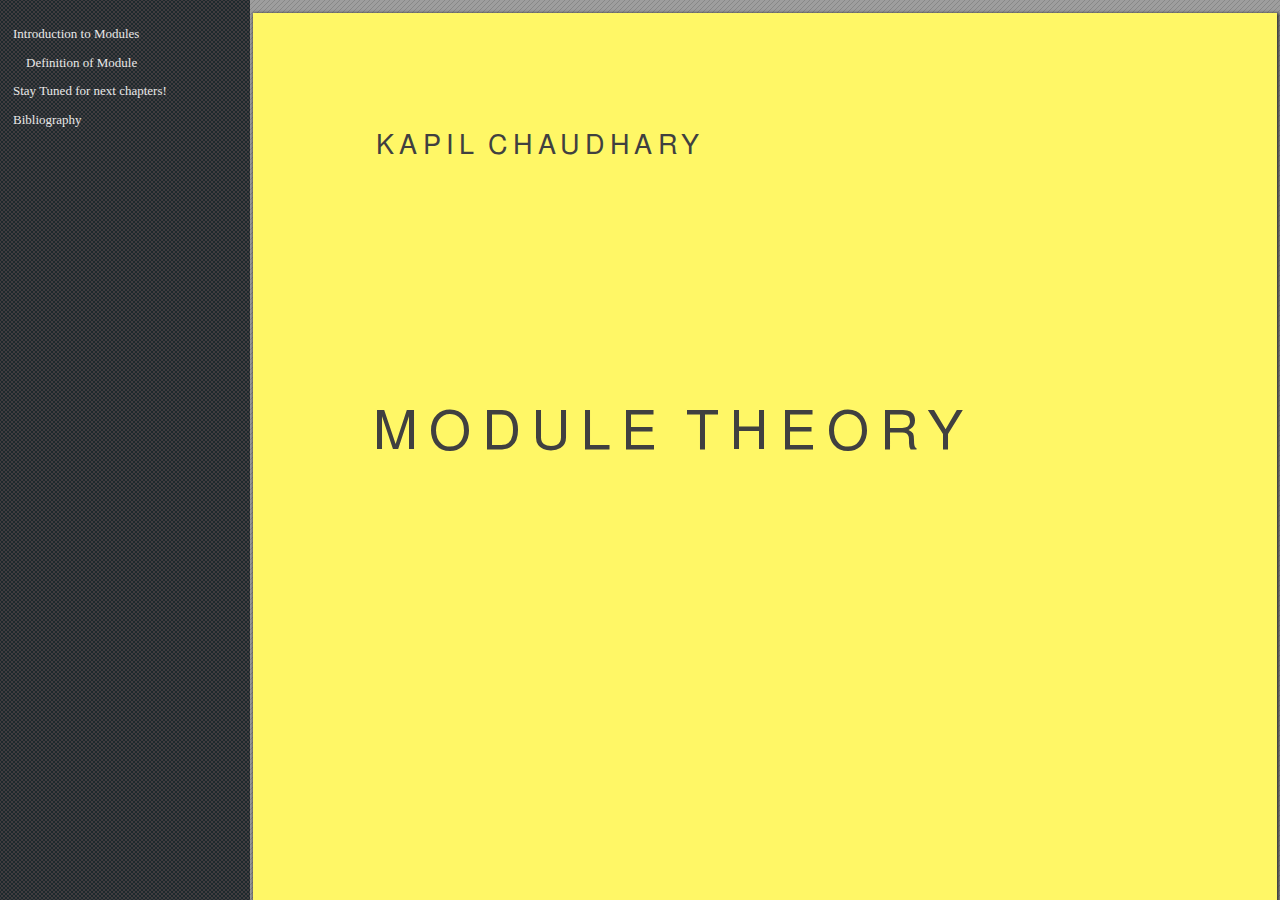
